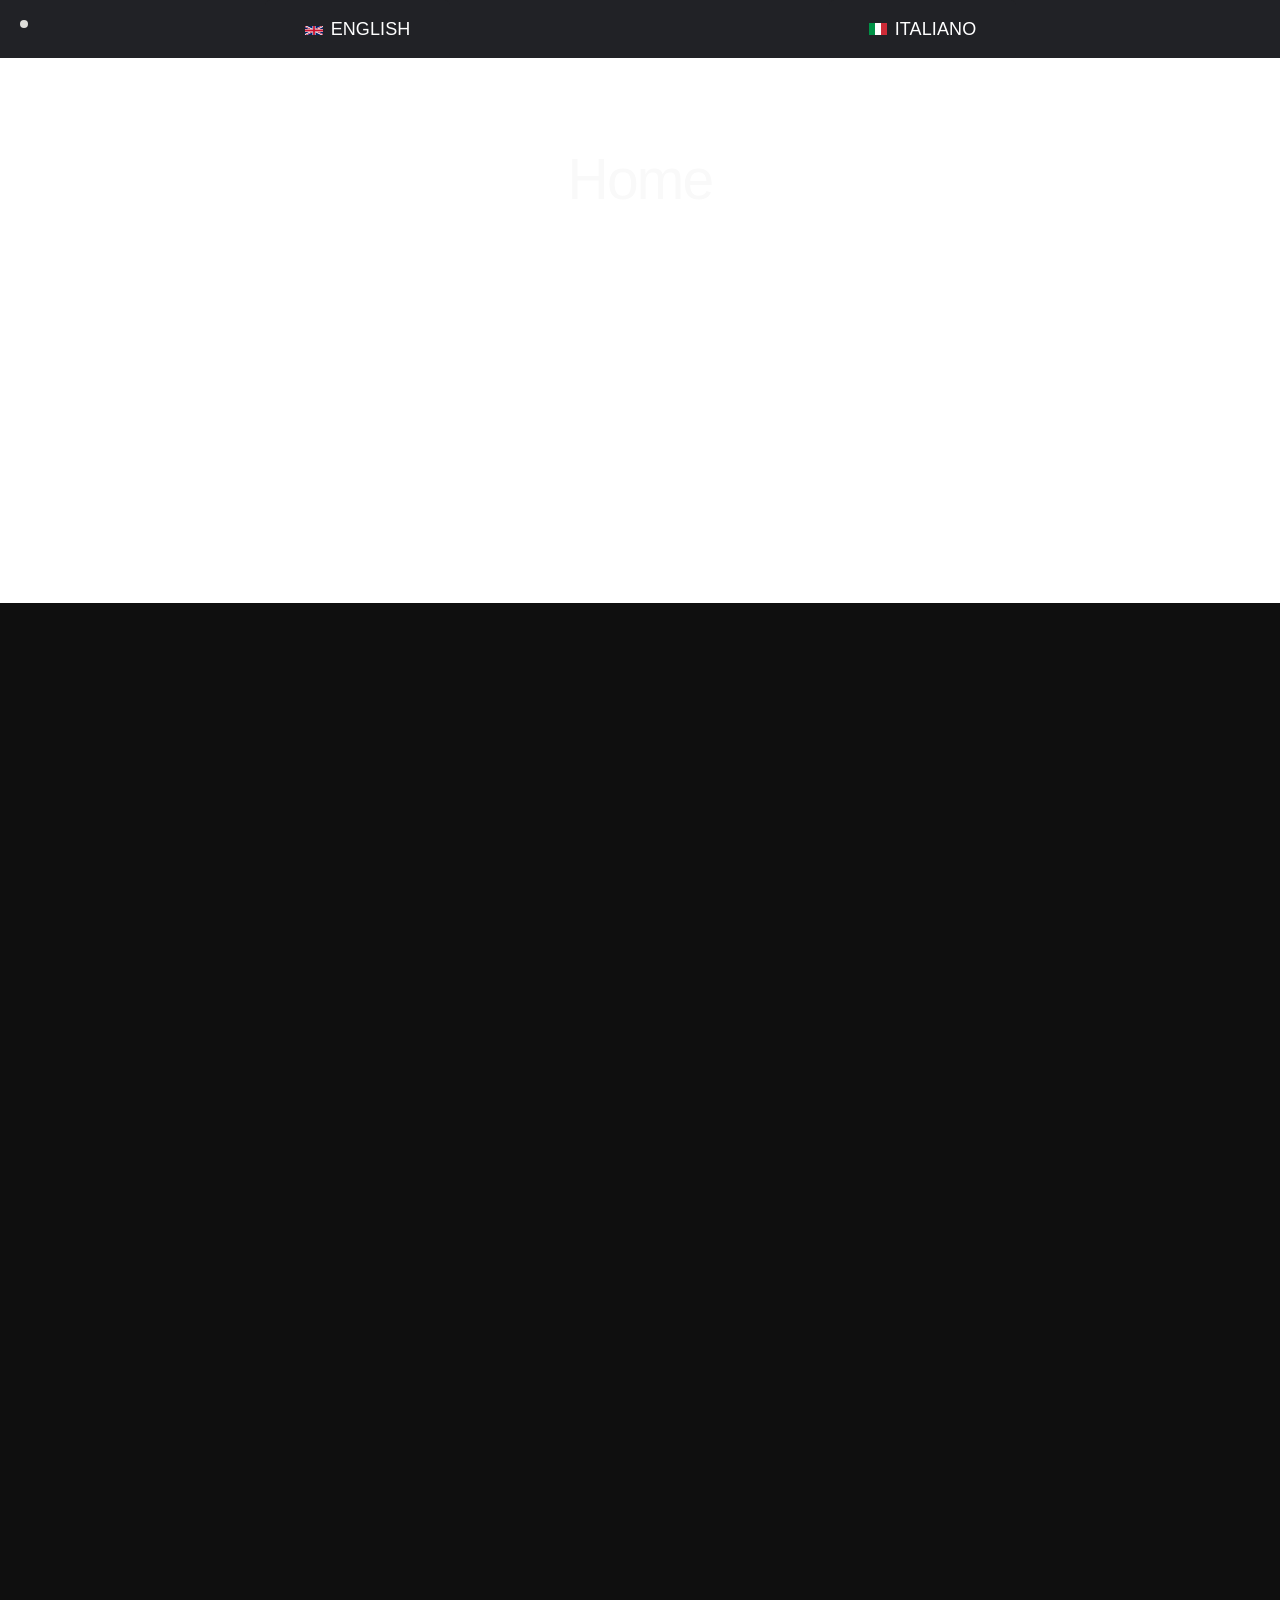
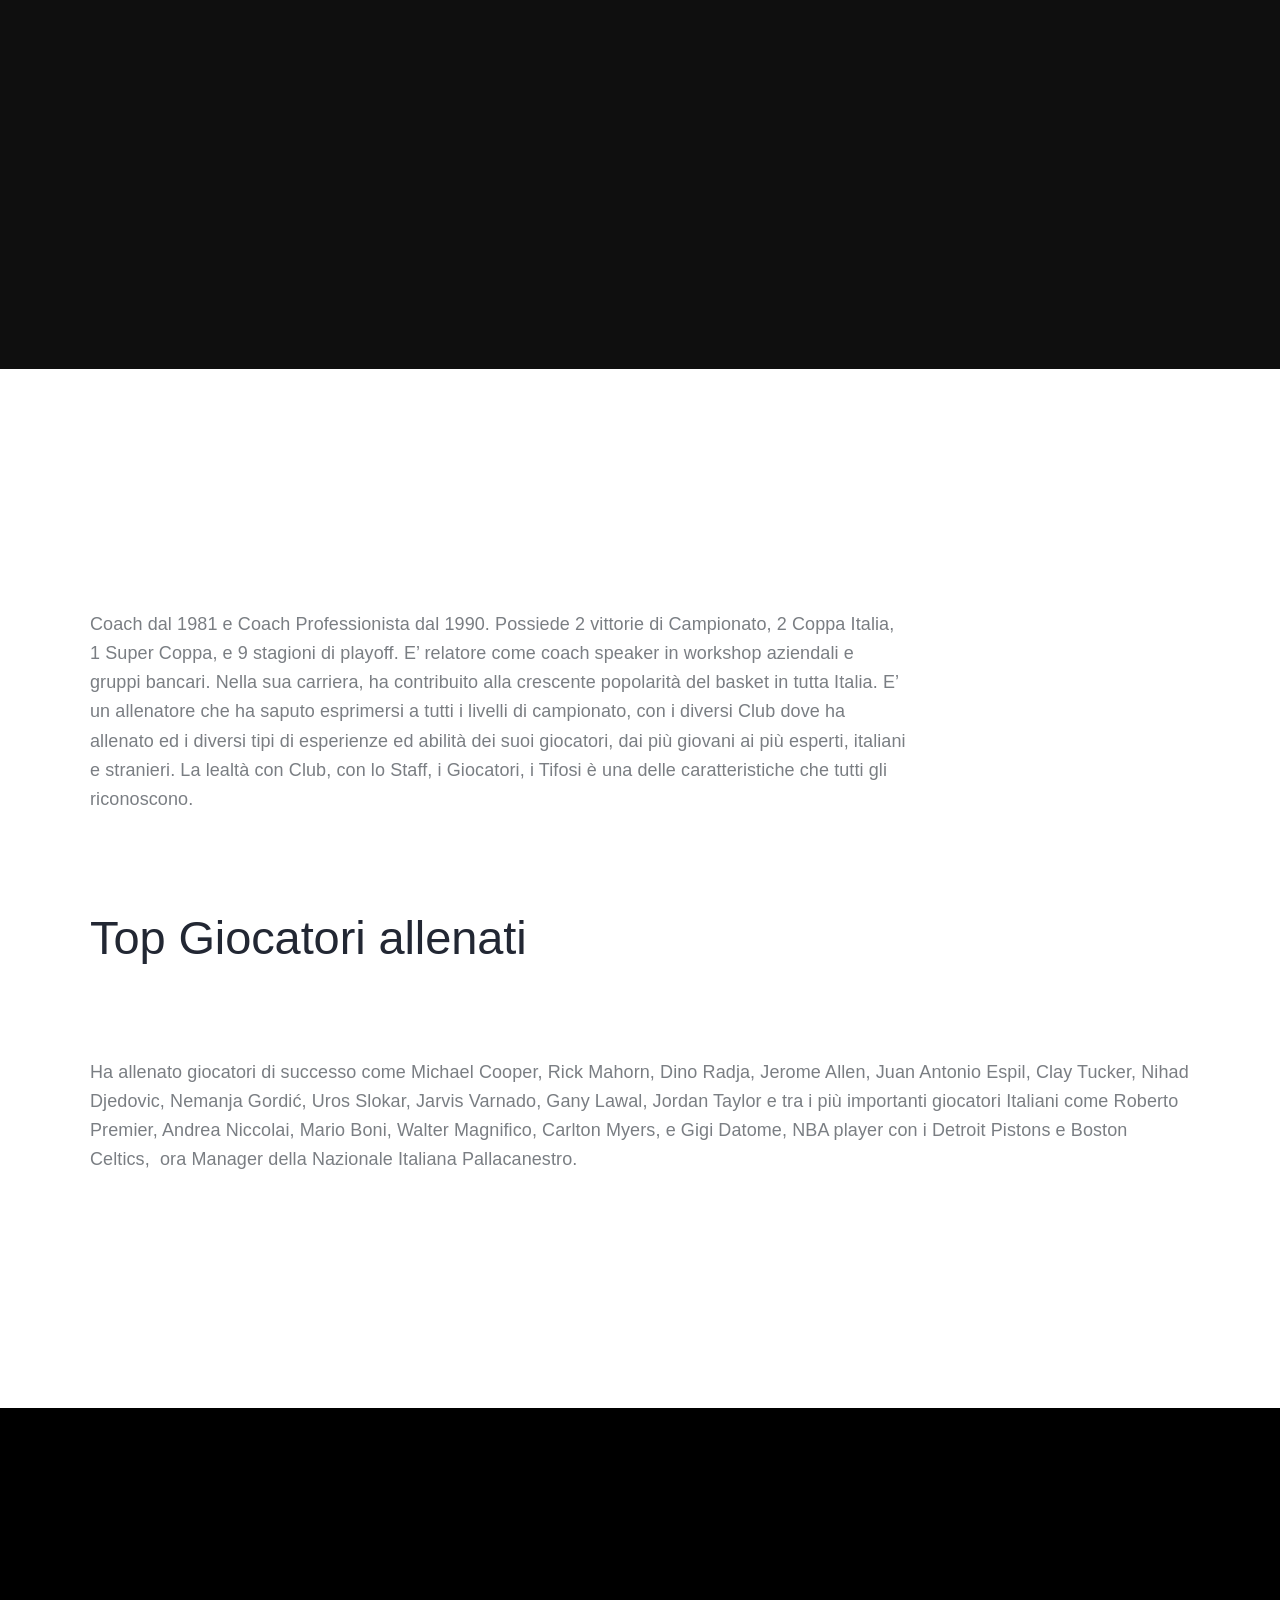
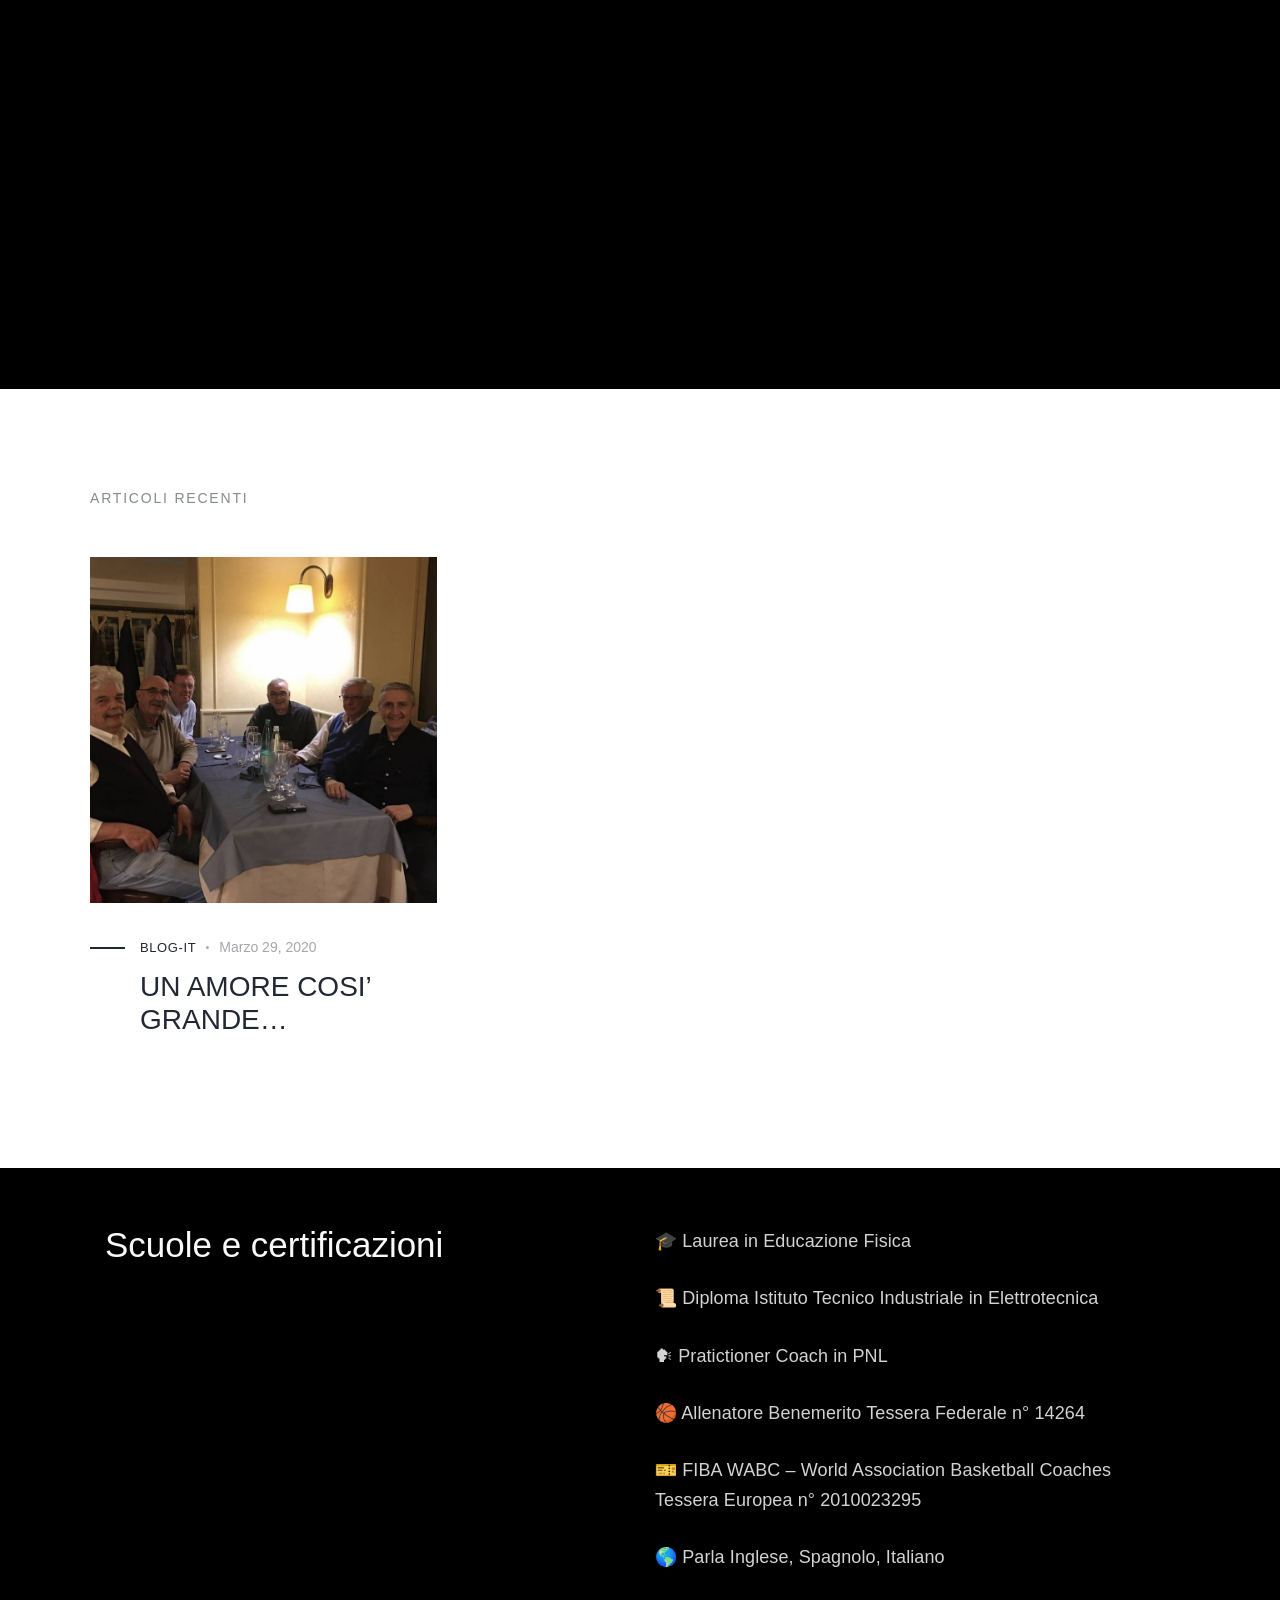
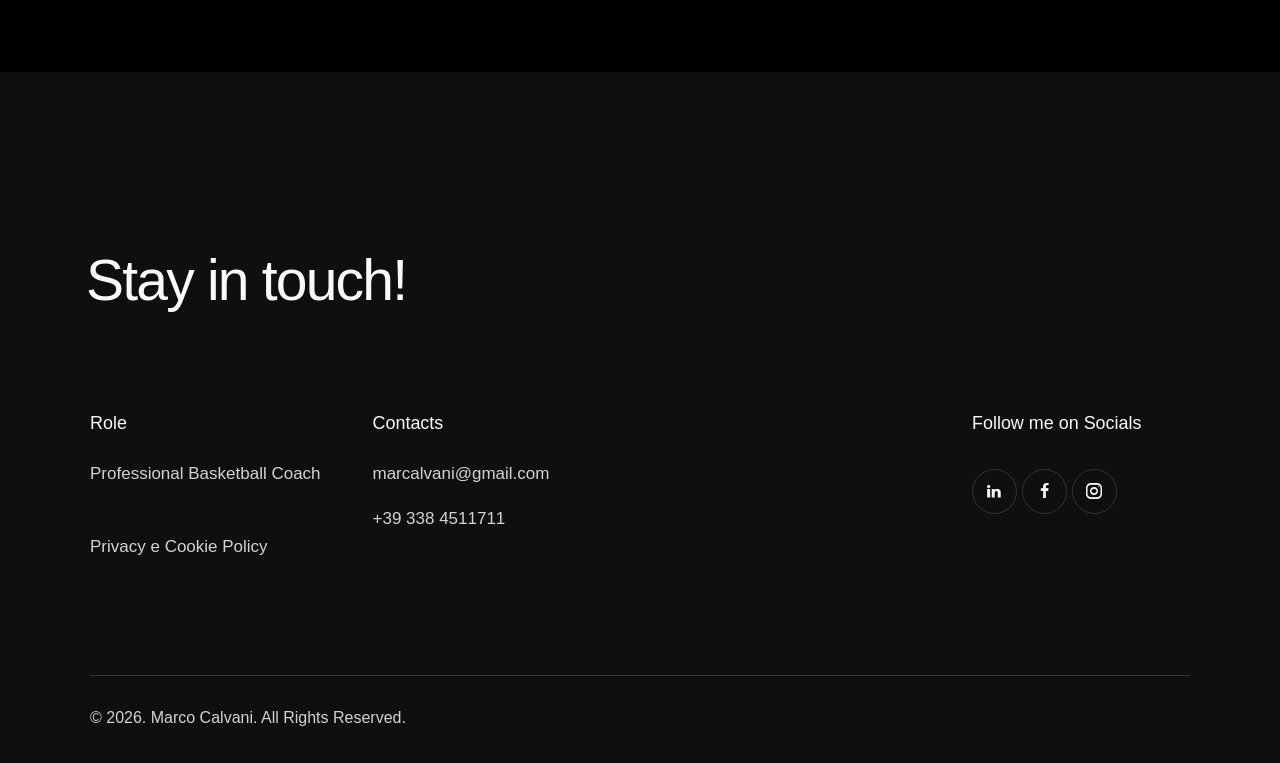
==== index.html @ f2ab8854 "feat: initial static mirror of marcocalvani.it WordPress site" ====
<!DOCTYPE html>
<html lang="it-IT" class="no-js scheme_light">

<head>
	
		<meta charset="UTF-8">
		<meta name="viewport" content="width=device-width, initial-scale=1">
		<meta name="format-detection" content="telephone=no">
		<link rel="profile" href="http://gmpg.org/xfn/11">
		<title>marcocalvani &#8211; Professional Basketball Coach</title>
<meta name='robots' content='max-image-preview:large' />
<link rel='dns-prefetch' href='http://use.typekit.net/' />
<link rel='dns-prefetch' href='http://fonts.googleapis.com/' />
<link rel='dns-prefetch' href='http://s.w.org/' />
<link rel="alternate" type="application/rss+xml" title="marcocalvani &raquo; Feed" href="feed/index.html" />
<link rel="alternate" type="application/rss+xml" title="marcocalvani &raquo; Feed dei commenti" href="comments/feed/index.html" />
			<meta property="og:type" content="website" />
			<meta property="og:site_name" content="marcocalvani" />
			<meta property="og:description" content="Professional Basketball Coach" />
							<meta property="og:image" content="/wp-content/uploads/2023/03/MARCOCALVANI_logo.png" />
				<script type="text/javascript">
window._wpemojiSettings = {"baseUrl":"https:\/\/s.w.org\/images\/core\/emoji\/14.0.0\/72x72\/","ext":".png","svgUrl":"https:\/\/s.w.org\/images\/core\/emoji\/14.0.0\/svg\/","svgExt":".svg","source":{"concatemoji":"\/wp-includes\/js\/wp-emoji-release.min.js?ver=6.0.9"}};
/*! This file is auto-generated */
!function(e,a,t){var n,r,o,i=a.createElement("canvas"),p=i.getContext&&i.getContext("2d");function s(e,t){var a=String.fromCharCode,e=(p.clearRect(0,0,i.width,i.height),p.fillText(a.apply(this,e),0,0),i.toDataURL());return p.clearRect(0,0,i.width,i.height),p.fillText(a.apply(this,t),0,0),e===i.toDataURL()}function c(e){var t=a.createElement("script");t.src=e,t.defer=t.type="text/javascript",a.getElementsByTagName("head")[0].appendChild(t)}for(o=Array("flag","emoji"),t.supports={everything:!0,everythingExceptFlag:!0},r=0;r<o.length;r++)t.supports[o[r]]=function(e){if(!p||!p.fillText)return!1;switch(p.textBaseline="top",p.font="600 32px Arial",e){case"flag":return s([127987,65039,8205,9895,65039],[127987,65039,8203,9895,65039])?!1:!s([55356,56826,55356,56819],[55356,56826,8203,55356,56819])&&!s([55356,57332,56128,56423,56128,56418,56128,56421,56128,56430,56128,56423,56128,56447],[55356,57332,8203,56128,56423,8203,56128,56418,8203,56128,56421,8203,56128,56430,8203,56128,56423,8203,56128,56447]);case"emoji":return!s([129777,127995,8205,129778,127999],[129777,127995,8203,129778,127999])}return!1}(o[r]),t.supports.everything=t.supports.everything&&t.supports[o[r]],"flag"!==o[r]&&(t.supports.everythingExceptFlag=t.supports.everythingExceptFlag&&t.supports[o[r]]);t.supports.everythingExceptFlag=t.supports.everythingExceptFlag&&!t.supports.flag,t.DOMReady=!1,t.readyCallback=function(){t.DOMReady=!0},t.supports.everything||(n=function(){t.readyCallback()},a.addEventListener?(a.addEventListener("DOMContentLoaded",n,!1),e.addEventListener("load",n,!1)):(e.attachEvent("onload",n),a.attachEvent("onreadystatechange",function(){"complete"===a.readyState&&t.readyCallback()})),(e=t.source||{}).concatemoji?c(e.concatemoji):e.wpemoji&&e.twemoji&&(c(e.twemoji),c(e.wpemoji)))}(window,document,window._wpemojiSettings);
</script>
<style type="text/css">
img.wp-smiley,
img.emoji {
	display: inline !important;
	border: none !important;
	box-shadow: none !important;
	height: 1em !important;
	width: 1em !important;
	margin: 0 0.07em !important;
	vertical-align: -0.1em !important;
	background: none !important;
	padding: 0 !important;
}
</style>
	<link property="stylesheet" rel='stylesheet' id='trx_addons-icons-css'  href='wp-content/plugins/trx_addons/css/font-icons/css/trx_addons_icons.css' type='text/css' media='all' />
<link property="stylesheet" rel='stylesheet' id='qwery-font-europa-css'  href='https://use.typekit.net/qmj1tmx.css' type='text/css' media='all' />
<link property="stylesheet" rel='stylesheet' id='qwery-font-google_fonts-css'  href='https://fonts.googleapis.com/css2?family=Lora:ital,wght@0,400;0,500;0,600;0,700;1,400;1,500;1,600;1,700&#038;subset=latin,latin-ext&#038;display=swap' type='text/css' media='all' />
<link property="stylesheet" rel='stylesheet' id='qwery-fontello-css'  href='wp-content/themes/qwery/skins/default/css/font-icons/css/fontello.css' type='text/css' media='all' />
<link property="stylesheet" rel='stylesheet' id='wp-block-library-css'  href='wp-includes/css/dist/block-library/style.min.css%3Fver=6.0.9.css' type='text/css' media='all' />
<style id='global-styles-inline-css' type='text/css'>
body{--wp--preset--color--black: #000000;--wp--preset--color--cyan-bluish-gray: #abb8c3;--wp--preset--color--white: #ffffff;--wp--preset--color--pale-pink: #f78da7;--wp--preset--color--vivid-red: #cf2e2e;--wp--preset--color--luminous-vivid-orange: #ff6900;--wp--preset--color--luminous-vivid-amber: #fcb900;--wp--preset--color--light-green-cyan: #7bdcb5;--wp--preset--color--vivid-green-cyan: #00d084;--wp--preset--color--pale-cyan-blue: #8ed1fc;--wp--preset--color--vivid-cyan-blue: #0693e3;--wp--preset--color--vivid-purple: #9b51e0;--wp--preset--color--bg-color: #F6F6F6;--wp--preset--color--bd-color: #E2E2E2;--wp--preset--color--text-dark: #222733;--wp--preset--color--text-light: #A5A6AA;--wp--preset--color--text-link: #FF5B4A;--wp--preset--color--text-hover: #FD4431;--wp--preset--color--text-link-2: #2F39D3;--wp--preset--color--text-hover-2: #222BB7;--wp--preset--color--text-link-3: #C5A48E;--wp--preset--color--text-hover-3: #AB8E7A;--wp--preset--gradient--vivid-cyan-blue-to-vivid-purple: linear-gradient(135deg,rgba(6,147,227,1) 0%,rgb(155,81,224) 100%);--wp--preset--gradient--light-green-cyan-to-vivid-green-cyan: linear-gradient(135deg,rgb(122,220,180) 0%,rgb(0,208,130) 100%);--wp--preset--gradient--luminous-vivid-amber-to-luminous-vivid-orange: linear-gradient(135deg,rgba(252,185,0,1) 0%,rgba(255,105,0,1) 100%);--wp--preset--gradient--luminous-vivid-orange-to-vivid-red: linear-gradient(135deg,rgba(255,105,0,1) 0%,rgb(207,46,46) 100%);--wp--preset--gradient--very-light-gray-to-cyan-bluish-gray: linear-gradient(135deg,rgb(238,238,238) 0%,rgb(169,184,195) 100%);--wp--preset--gradient--cool-to-warm-spectrum: linear-gradient(135deg,rgb(74,234,220) 0%,rgb(151,120,209) 20%,rgb(207,42,186) 40%,rgb(238,44,130) 60%,rgb(251,105,98) 80%,rgb(254,248,76) 100%);--wp--preset--gradient--blush-light-purple: linear-gradient(135deg,rgb(255,206,236) 0%,rgb(152,150,240) 100%);--wp--preset--gradient--blush-bordeaux: linear-gradient(135deg,rgb(254,205,165) 0%,rgb(254,45,45) 50%,rgb(107,0,62) 100%);--wp--preset--gradient--luminous-dusk: linear-gradient(135deg,rgb(255,203,112) 0%,rgb(199,81,192) 50%,rgb(65,88,208) 100%);--wp--preset--gradient--pale-ocean: linear-gradient(135deg,rgb(255,245,203) 0%,rgb(182,227,212) 50%,rgb(51,167,181) 100%);--wp--preset--gradient--electric-grass: linear-gradient(135deg,rgb(202,248,128) 0%,rgb(113,206,126) 100%);--wp--preset--gradient--midnight: linear-gradient(135deg,rgb(2,3,129) 0%,rgb(40,116,252) 100%);--wp--preset--duotone--dark-grayscale: url('index.html');--wp--preset--duotone--grayscale: url('index.html');--wp--preset--duotone--purple-yellow: url('index.html');--wp--preset--duotone--blue-red: url('index.html');--wp--preset--duotone--midnight: url('index.html');--wp--preset--duotone--magenta-yellow: url('index.html');--wp--preset--duotone--purple-green: url('index.html');--wp--preset--duotone--blue-orange: url('index.html');--wp--preset--font-size--small: 13px;--wp--preset--font-size--medium: 20px;--wp--preset--font-size--large: 36px;--wp--preset--font-size--x-large: 42px;}.has-black-color{color: var(--wp--preset--color--black) !important;}.has-cyan-bluish-gray-color{color: var(--wp--preset--color--cyan-bluish-gray) !important;}.has-white-color{color: var(--wp--preset--color--white) !important;}.has-pale-pink-color{color: var(--wp--preset--color--pale-pink) !important;}.has-vivid-red-color{color: var(--wp--preset--color--vivid-red) !important;}.has-luminous-vivid-orange-color{color: var(--wp--preset--color--luminous-vivid-orange) !important;}.has-luminous-vivid-amber-color{color: var(--wp--preset--color--luminous-vivid-amber) !important;}.has-light-green-cyan-color{color: var(--wp--preset--color--light-green-cyan) !important;}.has-vivid-green-cyan-color{color: var(--wp--preset--color--vivid-green-cyan) !important;}.has-pale-cyan-blue-color{color: var(--wp--preset--color--pale-cyan-blue) !important;}.has-vivid-cyan-blue-color{color: var(--wp--preset--color--vivid-cyan-blue) !important;}.has-vivid-purple-color{color: var(--wp--preset--color--vivid-purple) !important;}.has-black-background-color{background-color: var(--wp--preset--color--black) !important;}.has-cyan-bluish-gray-background-color{background-color: var(--wp--preset--color--cyan-bluish-gray) !important;}.has-white-background-color{background-color: var(--wp--preset--color--white) !important;}.has-pale-pink-background-color{background-color: var(--wp--preset--color--pale-pink) !important;}.has-vivid-red-background-color{background-color: var(--wp--preset--color--vivid-red) !important;}.has-luminous-vivid-orange-background-color{background-color: var(--wp--preset--color--luminous-vivid-orange) !important;}.has-luminous-vivid-amber-background-color{background-color: var(--wp--preset--color--luminous-vivid-amber) !important;}.has-light-green-cyan-background-color{background-color: var(--wp--preset--color--light-green-cyan) !important;}.has-vivid-green-cyan-background-color{background-color: var(--wp--preset--color--vivid-green-cyan) !important;}.has-pale-cyan-blue-background-color{background-color: var(--wp--preset--color--pale-cyan-blue) !important;}.has-vivid-cyan-blue-background-color{background-color: var(--wp--preset--color--vivid-cyan-blue) !important;}.has-vivid-purple-background-color{background-color: var(--wp--preset--color--vivid-purple) !important;}.has-black-border-color{border-color: var(--wp--preset--color--black) !important;}.has-cyan-bluish-gray-border-color{border-color: var(--wp--preset--color--cyan-bluish-gray) !important;}.has-white-border-color{border-color: var(--wp--preset--color--white) !important;}.has-pale-pink-border-color{border-color: var(--wp--preset--color--pale-pink) !important;}.has-vivid-red-border-color{border-color: var(--wp--preset--color--vivid-red) !important;}.has-luminous-vivid-orange-border-color{border-color: var(--wp--preset--color--luminous-vivid-orange) !important;}.has-luminous-vivid-amber-border-color{border-color: var(--wp--preset--color--luminous-vivid-amber) !important;}.has-light-green-cyan-border-color{border-color: var(--wp--preset--color--light-green-cyan) !important;}.has-vivid-green-cyan-border-color{border-color: var(--wp--preset--color--vivid-green-cyan) !important;}.has-pale-cyan-blue-border-color{border-color: var(--wp--preset--color--pale-cyan-blue) !important;}.has-vivid-cyan-blue-border-color{border-color: var(--wp--preset--color--vivid-cyan-blue) !important;}.has-vivid-purple-border-color{border-color: var(--wp--preset--color--vivid-purple) !important;}.has-vivid-cyan-blue-to-vivid-purple-gradient-background{background: var(--wp--preset--gradient--vivid-cyan-blue-to-vivid-purple) !important;}.has-light-green-cyan-to-vivid-green-cyan-gradient-background{background: var(--wp--preset--gradient--light-green-cyan-to-vivid-green-cyan) !important;}.has-luminous-vivid-amber-to-luminous-vivid-orange-gradient-background{background: var(--wp--preset--gradient--luminous-vivid-amber-to-luminous-vivid-orange) !important;}.has-luminous-vivid-orange-to-vivid-red-gradient-background{background: var(--wp--preset--gradient--luminous-vivid-orange-to-vivid-red) !important;}.has-very-light-gray-to-cyan-bluish-gray-gradient-background{background: var(--wp--preset--gradient--very-light-gray-to-cyan-bluish-gray) !important;}.has-cool-to-warm-spectrum-gradient-background{background: var(--wp--preset--gradient--cool-to-warm-spectrum) !important;}.has-blush-light-purple-gradient-background{background: var(--wp--preset--gradient--blush-light-purple) !important;}.has-blush-bordeaux-gradient-background{background: var(--wp--preset--gradient--blush-bordeaux) !important;}.has-luminous-dusk-gradient-background{background: var(--wp--preset--gradient--luminous-dusk) !important;}.has-pale-ocean-gradient-background{background: var(--wp--preset--gradient--pale-ocean) !important;}.has-electric-grass-gradient-background{background: var(--wp--preset--gradient--electric-grass) !important;}.has-midnight-gradient-background{background: var(--wp--preset--gradient--midnight) !important;}.has-small-font-size{font-size: var(--wp--preset--font-size--small) !important;}.has-medium-font-size{font-size: var(--wp--preset--font-size--medium) !important;}.has-large-font-size{font-size: var(--wp--preset--font-size--large) !important;}.has-x-large-font-size{font-size: var(--wp--preset--font-size--x-large) !important;}
</style>

<link property="stylesheet" rel='stylesheet' id='magnific-popup-css'  href='wp-content/plugins/trx_addons/js/magnific/magnific-popup.min.css' type='text/css' media='all' />
<link property="stylesheet" rel='stylesheet' id='elementor-icons-css'  href='wp-content/plugins/elementor/assets/lib/eicons/css/elementor-icons.min.css%3Fver=5.15.0.css' type='text/css' media='all' />
<link property="stylesheet" rel='stylesheet' id='elementor-frontend-legacy-css'  href='wp-content/plugins/elementor/assets/css/frontend-legacy.min.css%3Fver=3.6.6.css' type='text/css' media='all' />
<link property="stylesheet" rel='stylesheet' id='elementor-frontend-css'  href='wp-content/plugins/elementor/assets/css/frontend.min.css%3Fver=3.6.6.css' type='text/css' media='all' />
<style id='elementor-frontend-inline-css' type='text/css'>
.elementor-kit-15{--e-global-color-primary:#6EC1E4;--e-global-color-secondary:#54595F;--e-global-color-text:#7A7A7A;--e-global-color-accent:#61CE70;--e-global-typography-primary-font-family:"Roboto";--e-global-typography-primary-font-weight:600;--e-global-typography-secondary-font-family:"Roboto Slab";--e-global-typography-secondary-font-weight:400;--e-global-typography-text-font-family:"Roboto";--e-global-typography-text-font-weight:400;--e-global-typography-accent-font-family:"Roboto";--e-global-typography-accent-font-weight:500;}.elementor-section.elementor-section-boxed > .elementor-container{max-width:1140px;}.e-container{--container-max-width:1140px;}.elementor-widget:not(:last-child){margin-bottom:20px;}.elementor-element{--widgets-spacing:20px;}{}h1.entry-title{display:var(--page-title-display);}@media(max-width:1024px){.elementor-section.elementor-section-boxed > .elementor-container{max-width:1024px;}.e-container{--container-max-width:1024px;}}@media(max-width:767px){.elementor-section.elementor-section-boxed > .elementor-container{max-width:767px;}.e-container{--container-max-width:767px;}}
.elementor-5002 .elementor-element.elementor-element-4a5098d:not(.elementor-motion-effects-element-type-background), .elementor-5002 .elementor-element.elementor-element-4a5098d > .elementor-motion-effects-container > .elementor-motion-effects-layer{background-color:#212226;}.elementor-5002 .elementor-element.elementor-element-4a5098d{transition:background 0.3s, border 0.3s, border-radius 0.3s, box-shadow 0.3s;z-index:9999;}.elementor-5002 .elementor-element.elementor-element-4a5098d > .elementor-background-overlay{transition:background 0.3s, border-radius 0.3s, opacity 0.3s;}.elementor-5002 .elementor-element.elementor-element-0e73a9c .elementor-button .elementor-align-icon-right{margin-left:8px;}.elementor-5002 .elementor-element.elementor-element-0e73a9c .elementor-button .elementor-align-icon-left{margin-right:8px;}.elementor-5002 .elementor-element.elementor-element-0e73a9c .elementor-button{background-color:#212226;}.elementor-5002 .elementor-element.elementor-element-f94b362 .elementor-button .elementor-align-icon-right{margin-left:8px;}.elementor-5002 .elementor-element.elementor-element-f94b362 .elementor-button .elementor-align-icon-left{margin-right:8px;}.elementor-5002 .elementor-element.elementor-element-f94b362 .elementor-button{background-color:#212226;}.elementor-5002 .elementor-element.elementor-element-8f9a114 > .elementor-container > .elementor-row > .elementor-column > .elementor-column-wrap > .elementor-widget-wrap{align-content:center;align-items:center;}.elementor-5002 .elementor-element.elementor-element-8f9a114{transition:background 0.3s, border 0.3s, border-radius 0.3s, box-shadow 0.3s;padding:70px 0px 0px 0px;}.elementor-5002 .elementor-element.elementor-element-8f9a114 > .elementor-background-overlay{transition:background 0.3s, border-radius 0.3s, opacity 0.3s;}.elementor-5002 .elementor-element.elementor-element-53c6681 > .elementor-element-populated{margin:0px 0px 0px 0px;--e-column-margin-right:0px;--e-column-margin-left:0px;}.elementor-5002 .elementor-element.elementor-element-4834d17{text-align:left;z-index:999999999999;}.elementor-5002 .elementor-element.elementor-element-4834d17 .elementor-heading-title{color:#FFFFFF;font-size:4.4rem;}.elementor-5002 .elementor-element.elementor-element-4834d17 > .elementor-widget-container{margin:0px -150px 0px 0px;padding:0px 0px 0px 0px;}.elementor-5002 .elementor-element.elementor-element-19de435 .elementor-heading-title{color:#FFFFFF;font-size:27px;font-weight:300;line-height:31px;}.elementor-5002 .elementor-element.elementor-element-19de435 > .elementor-widget-container{margin:15px 0px 0px 0px;}.elementor-5002 .elementor-element.elementor-element-11f2c6d{text-align:center;z-index:0;}.elementor-5002 .elementor-element.elementor-element-11f2c6d img{width:100%;}.elementor-5002 .elementor-element.elementor-element-11f2c6d > .elementor-widget-container{margin:0px 0px 0px 0px;padding:0px 0px 0px 0px;}.elementor-5002 .elementor-element.elementor-element-44a7428:not(.elementor-motion-effects-element-type-background), .elementor-5002 .elementor-element.elementor-element-44a7428 > .elementor-motion-effects-container > .elementor-motion-effects-layer{background-color:#0F0F0F;}.elementor-5002 .elementor-element.elementor-element-44a7428{transition:background 0.3s, border 0.3s, border-radius 0.3s, box-shadow 0.3s;}.elementor-5002 .elementor-element.elementor-element-44a7428 > .elementor-background-overlay{transition:background 0.3s, border-radius 0.3s, opacity 0.3s;}.elementor-5002 .elementor-element.elementor-element-c809e42 .elementor-spacer-inner{--spacer-size:50px;}.elementor-5002 .elementor-element.elementor-element-20e1521:not(.elementor-motion-effects-element-type-background), .elementor-5002 .elementor-element.elementor-element-20e1521 > .elementor-motion-effects-container > .elementor-motion-effects-layer{background-color:#0F0F0F;}.elementor-5002 .elementor-element.elementor-element-20e1521{transition:background 0.3s, border 0.3s, border-radius 0.3s, box-shadow 0.3s;}.elementor-5002 .elementor-element.elementor-element-20e1521 > .elementor-background-overlay{transition:background 0.3s, border-radius 0.3s, opacity 0.3s;}.elementor-5002 .elementor-element.elementor-element-43ad7b6 .sc_item_title_text{-webkit-text-stroke-width:0px;}.elementor-5002 .elementor-element.elementor-element-43ad7b6 .sc_item_title_text2{-webkit-text-stroke-width:0px;}.elementor-5002 .elementor-element.elementor-element-ec60e66 .elementor-spacer-inner{--spacer-size:50px;}.elementor-5002 .elementor-element.elementor-element-34594ad .elementor-spacer-inner{--spacer-size:50px;}.elementor-5002 .elementor-element.elementor-element-40348b1{column-gap:0px;font-size:29px;line-height:34px;}.elementor-5002 .elementor-element.elementor-element-88dd6e5:not(.elementor-motion-effects-element-type-background), .elementor-5002 .elementor-element.elementor-element-88dd6e5 > .elementor-motion-effects-container > .elementor-motion-effects-layer{background-color:#0F0F0F;}.elementor-5002 .elementor-element.elementor-element-88dd6e5{transition:background 0.3s, border 0.3s, border-radius 0.3s, box-shadow 0.3s;}.elementor-5002 .elementor-element.elementor-element-88dd6e5 > .elementor-background-overlay{transition:background 0.3s, border-radius 0.3s, opacity 0.3s;}.elementor-5002 .elementor-element.elementor-element-f27f560 .elementor-spacer-inner{--spacer-size:50px;}.elementor-5002 .elementor-element.elementor-element-4583caf:not(.elementor-motion-effects-element-type-background), .elementor-5002 .elementor-element.elementor-element-4583caf > .elementor-motion-effects-container > .elementor-motion-effects-layer{background-color:#0F0F0F;}.elementor-5002 .elementor-element.elementor-element-4583caf{transition:background 0.3s, border 0.3s, border-radius 0.3s, box-shadow 0.3s;}.elementor-5002 .elementor-element.elementor-element-4583caf > .elementor-background-overlay{transition:background 0.3s, border-radius 0.3s, opacity 0.3s;}.elementor-5002 .elementor-element.elementor-element-66bf552 .sc_item_title_text{-webkit-text-stroke-width:0px;}.elementor-5002 .elementor-element.elementor-element-66bf552 .sc_item_title_text2{-webkit-text-stroke-width:0px;}.elementor-5002 .elementor-element.elementor-element-bc2234d .elementor-spacer-inner{--spacer-size:50px;}.elementor-5002 .elementor-element.elementor-element-419a013 .elementor-spacer-inner{--spacer-size:50px;}.elementor-5002 .elementor-element.elementor-element-4678be7{column-gap:0px;font-size:29px;line-height:34px;}.elementor-5002 .elementor-element.elementor-element-7ede4f5 .elementor-spacer-inner{--spacer-size:35px;}.elementor-5002 .elementor-element.elementor-element-d2b6030:not(.elementor-motion-effects-element-type-background), .elementor-5002 .elementor-element.elementor-element-d2b6030 > .elementor-motion-effects-container > .elementor-motion-effects-layer{background-color:#0F0F0F;}.elementor-5002 .elementor-element.elementor-element-d2b6030{transition:background 0.3s, border 0.3s, border-radius 0.3s, box-shadow 0.3s;}.elementor-5002 .elementor-element.elementor-element-d2b6030 > .elementor-background-overlay{transition:background 0.3s, border-radius 0.3s, opacity 0.3s;}.elementor-5002 .elementor-element.elementor-element-c6cf1ac .elementor-spacer-inner{--spacer-size:50px;}.elementor-5002 .elementor-element.elementor-element-ff56a4e:not(.elementor-motion-effects-element-type-background), .elementor-5002 .elementor-element.elementor-element-ff56a4e > .elementor-motion-effects-container > .elementor-motion-effects-layer{background-color:#0F0F0F;}.elementor-5002 .elementor-element.elementor-element-ff56a4e{transition:background 0.3s, border 0.3s, border-radius 0.3s, box-shadow 0.3s;}.elementor-5002 .elementor-element.elementor-element-ff56a4e > .elementor-background-overlay{transition:background 0.3s, border-radius 0.3s, opacity 0.3s;}.elementor-5002 .elementor-element.elementor-element-a750c48 .sc_item_title_text{-webkit-text-stroke-width:0px;}.elementor-5002 .elementor-element.elementor-element-a750c48 .sc_item_title_text2{-webkit-text-stroke-width:0px;}.elementor-5002 .elementor-element.elementor-element-d5e7c0d .elementor-spacer-inner{--spacer-size:50px;}.elementor-5002 .elementor-element.elementor-element-9eea03d .elementor-spacer-inner{--spacer-size:50px;}.elementor-5002 .elementor-element.elementor-element-1a5b6e7{column-gap:0px;font-size:29px;line-height:34px;}.elementor-5002 .elementor-element.elementor-element-e2ccc79 .elementor-spacer-inner{--spacer-size:35px;}.elementor-5002 .elementor-element.elementor-element-291392f:not(.elementor-motion-effects-element-type-background), .elementor-5002 .elementor-element.elementor-element-291392f > .elementor-motion-effects-container > .elementor-motion-effects-layer{background-color:#0F0F0F;}.elementor-5002 .elementor-element.elementor-element-291392f{transition:background 0.3s, border 0.3s, border-radius 0.3s, box-shadow 0.3s;}.elementor-5002 .elementor-element.elementor-element-291392f > .elementor-background-overlay{transition:background 0.3s, border-radius 0.3s, opacity 0.3s;}.elementor-5002 .elementor-element.elementor-element-d2a23f9 .elementor-spacer-inner{--spacer-size:50px;}.elementor-5002 .elementor-element.elementor-element-56ae2e4:not(.elementor-motion-effects-element-type-background), .elementor-5002 .elementor-element.elementor-element-56ae2e4 > .elementor-motion-effects-container > .elementor-motion-effects-layer{background-color:#FFFFFF;}.elementor-5002 .elementor-element.elementor-element-56ae2e4{transition:background 0.3s, border 0.3s, border-radius 0.3s, box-shadow 0.3s;}.elementor-5002 .elementor-element.elementor-element-56ae2e4 > .elementor-background-overlay{transition:background 0.3s, border-radius 0.3s, opacity 0.3s;}.elementor-5002 .elementor-element.elementor-element-73ba8fa .elementor-spacer-inner{--spacer-size:50px;}.elementor-5002 .elementor-element.elementor-element-c2018eb{transition:background 0.3s, border 0.3s, border-radius 0.3s, box-shadow 0.3s;}.elementor-5002 .elementor-element.elementor-element-c2018eb > .elementor-background-overlay{transition:background 0.3s, border-radius 0.3s, opacity 0.3s;}.elementor-5002 .elementor-element.elementor-element-3f8e2bc > .elementor-element-populated{margin:0px 0px 0px -15px;--e-column-margin-right:0px;--e-column-margin-left:-15px;}.elementor-5002 .elementor-element.elementor-element-5ba3953 .sc_item_title_text{-webkit-text-stroke-width:0px;}.elementor-5002 .elementor-element.elementor-element-5ba3953 .sc_item_title_text2{-webkit-text-stroke-width:0px;}.elementor-5002 .elementor-element.elementor-element-eef54c1 .elementor-spacer-inner{--spacer-size:50px;}.elementor-5002 .elementor-element.elementor-element-161b2b9 .elementor-heading-title{font-weight:300;}.elementor-5002 .elementor-element.elementor-element-161b2b9 > .elementor-widget-container{margin:0px 0px 6px 0px;padding:21px 0px 0px 0px;}.elementor-5002 .elementor-element.elementor-element-b5c381a .elementor-spacer-inner{--spacer-size:50px;}.elementor-5002 .elementor-element.elementor-element-1f70512{text-align:left;}.elementor-5002 .elementor-element.elementor-element-4a8daf78:not(.elementor-motion-effects-element-type-background), .elementor-5002 .elementor-element.elementor-element-4a8daf78 > .elementor-motion-effects-container > .elementor-motion-effects-layer{background-color:#FFFFFF;}.elementor-5002 .elementor-element.elementor-element-4a8daf78{transition:background 0.3s, border 0.3s, border-radius 0.3s, box-shadow 0.3s;}.elementor-5002 .elementor-element.elementor-element-4a8daf78 > .elementor-background-overlay{transition:background 0.3s, border-radius 0.3s, opacity 0.3s;}.elementor-5002 .elementor-element.elementor-element-c1cd56d .elementor-spacer-inner{--spacer-size:50px;}.elementor-5002 .elementor-element.elementor-element-60f324ed .elementor-spacer-inner{--spacer-size:40px;}.elementor-5002 .elementor-element.elementor-element-f80b0ec > .elementor-element-populated{margin:0px 0px 0px -15px;--e-column-margin-right:0px;--e-column-margin-left:-15px;}.elementor-5002 .elementor-element.elementor-element-edbcf20 .elementor-spacer-inner{--spacer-size:50px;}.elementor-5002 .elementor-element.elementor-element-c61dbe8 .elementor-spacer-inner{--spacer-size:50px;}.elementor-5002 .elementor-element.elementor-element-cedb731 .sc_item_title_text{-webkit-text-stroke-width:0px;}.elementor-5002 .elementor-element.elementor-element-cedb731 .sc_item_title_text2{-webkit-text-stroke-width:0px;}.elementor-5002 .elementor-element.elementor-element-7417e568 .elementor-spacer-inner{--spacer-size:50px;}.elementor-5002 .elementor-element.elementor-element-58c3d96 > .elementor-widget-container{margin:0px 0px 0px 0px;padding:0px 0px 0px 0px;}.elementor-5002 .elementor-element.elementor-element-69a4a90b .elementor-spacer-inner{--spacer-size:40px;}.elementor-5002 .elementor-element.elementor-element-1f21523c{overflow:hidden;transition:background 0.3s, border 0.3s, border-radius 0.3s, box-shadow 0.3s;}.elementor-5002 .elementor-element.elementor-element-1f21523c:not(.elementor-motion-effects-element-type-background), .elementor-5002 .elementor-element.elementor-element-1f21523c > .elementor-motion-effects-container > .elementor-motion-effects-layer{background-color:#000000;}.elementor-5002 .elementor-element.elementor-element-1f21523c > .elementor-background-overlay{transition:background 0.3s, border-radius 0.3s, opacity 0.3s;}.elementor-5002 .elementor-element.elementor-element-ca5be1c .elementor-spacer-inner{--spacer-size:40px;}.elementor-5002 .elementor-element.elementor-element-523cc8d .sc_item_title_text{-webkit-text-stroke-width:0px;}.elementor-5002 .elementor-element.elementor-element-523cc8d .sc_item_title_text2{-webkit-text-stroke-width:0px;}.elementor-5002 .elementor-element.elementor-element-a804f0e .elementor-spacer-inner{--spacer-size:53px;}.elementor-5002 .elementor-element.elementor-element-6a95db8 .elementor-spacer-inner{--spacer-size:50px;}.elementor-5002 .elementor-element.elementor-element-322194c .sc_item_title_text{-webkit-text-stroke-width:0px;}.elementor-5002 .elementor-element.elementor-element-322194c .sc_item_title_text2{-webkit-text-stroke-width:0px;}.elementor-5002 .elementor-element.elementor-element-08806e1 .elementor-spacer-inner{--spacer-size:50px;}.elementor-5002 .elementor-element.elementor-element-ac16df8 .elementor-spacer-inner{--spacer-size:50px;}.elementor-5002 .elementor-element.elementor-element-b33c998 .sc_item_title_text{-webkit-text-stroke-width:0px;}.elementor-5002 .elementor-element.elementor-element-b33c998 .sc_item_title_text2{-webkit-text-stroke-width:0px;}.elementor-5002 .elementor-element.elementor-element-ff051f3 .elementor-spacer-inner{--spacer-size:53px;}.elementor-5002 .elementor-element.elementor-element-f3026fa .elementor-spacer-inner{--spacer-size:50px;}.elementor-5002 .elementor-element.elementor-element-89c9c72 .sc_item_title_text{-webkit-text-stroke-width:0px;}.elementor-5002 .elementor-element.elementor-element-89c9c72 .sc_item_title_text2{-webkit-text-stroke-width:0px;}.elementor-5002 .elementor-element.elementor-element-6869166 .elementor-spacer-inner{--spacer-size:40px;}.elementor-5002 .elementor-element.elementor-element-cc28796:not(.elementor-motion-effects-element-type-background), .elementor-5002 .elementor-element.elementor-element-cc28796 > .elementor-motion-effects-container > .elementor-motion-effects-layer{background-color:#FFFFFF;}.elementor-5002 .elementor-element.elementor-element-cc28796{transition:background 0.3s, border 0.3s, border-radius 0.3s, box-shadow 0.3s;}.elementor-5002 .elementor-element.elementor-element-cc28796 > .elementor-background-overlay{transition:background 0.3s, border-radius 0.3s, opacity 0.3s;}.elementor-5002 .elementor-element.elementor-element-7f89d29 .elementor-spacer-inner{--spacer-size:50px;}.elementor-5002 .elementor-element.elementor-element-6764417 .sc_item_title_text{-webkit-text-stroke-width:0px;}.elementor-5002 .elementor-element.elementor-element-6764417 .sc_item_title_text2{-webkit-text-stroke-width:0px;}.elementor-5002 .elementor-element.elementor-element-d402949 .elementor-spacer-inner{--spacer-size:50px;}.elementor-5002 .elementor-element.elementor-element-937dada .sc_item_title_text{-webkit-text-stroke-width:0px;}.elementor-5002 .elementor-element.elementor-element-937dada .sc_item_title_text2{-webkit-text-stroke-width:0px;}.elementor-5002 .elementor-element.elementor-element-5eefca9 .elementor-spacer-inner{--spacer-size:50px;}.elementor-5002 .elementor-element.elementor-element-417eb429:not(.elementor-motion-effects-element-type-background), .elementor-5002 .elementor-element.elementor-element-417eb429 > .elementor-motion-effects-container > .elementor-motion-effects-layer{background-color:#000000;}.elementor-5002 .elementor-element.elementor-element-417eb429{transition:background 0.3s, border 0.3s, border-radius 0.3s, box-shadow 0.3s;}.elementor-5002 .elementor-element.elementor-element-417eb429 > .elementor-background-overlay{transition:background 0.3s, border-radius 0.3s, opacity 0.3s;}.elementor-5002 .elementor-element.elementor-element-330c9511 .elementor-spacer-inner{--spacer-size:50px;}.elementor-5002 .elementor-element.elementor-element-3536c811 .elementor-spacer-inner{--spacer-size:50px;}.elementor-5002 .elementor-element.elementor-element-e29219 .elementor-spacer-inner{--spacer-size:9px;}.elementor-5002 .elementor-element.elementor-element-27b6a0c0 .elementor-spacer-inner{--spacer-size:50px;}.elementor-5002 .elementor-element.elementor-element-6d8e7760 .elementor-spacer-inner{--spacer-size:87px;}@media(min-width:768px){.elementor-5002 .elementor-element.elementor-element-53c6681{width:44.283%;}.elementor-5002 .elementor-element.elementor-element-6f63ebe{width:55.672%;}.elementor-5002 .elementor-element.elementor-element-757334b{width:18.751%;}.elementor-5002 .elementor-element.elementor-element-4e0fd69{width:81.249%;}.elementor-5002 .elementor-element.elementor-element-45c4525{width:100%;}.elementor-5002 .elementor-element.elementor-element-b585783{width:18.751%;}.elementor-5002 .elementor-element.elementor-element-06b4fff{width:81.249%;}.elementor-5002 .elementor-element.elementor-element-1a0f196{width:18.751%;}.elementor-5002 .elementor-element.elementor-element-9fae71a{width:81.249%;}.elementor-5002 .elementor-element.elementor-element-3f8e2bc{width:77.214%;}.elementor-5002 .elementor-element.elementor-element-f8bee74{width:22.694%;}.elementor-5002 .elementor-element.elementor-element-419515e{width:75.215%;}.elementor-5002 .elementor-element.elementor-element-89545d3{width:2.049%;}.elementor-5002 .elementor-element.elementor-element-010e364{width:22.043%;}.elementor-5002 .elementor-element.elementor-element-4a3132f{width:75.215%;}.elementor-5002 .elementor-element.elementor-element-d234285{width:2.049%;}.elementor-5002 .elementor-element.elementor-element-77a850b{width:22.043%;}}@media(max-width:1024px){.elementor-5002 .elementor-element.elementor-element-53c6681 > .elementor-element-populated{margin:0px 0px 0px 25px;--e-column-margin-right:0px;--e-column-margin-left:25px;}.elementor-5002 .elementor-element.elementor-element-4834d17 .elementor-heading-title{font-size:2.8em;}.elementor-5002 .elementor-element.elementor-element-19de435 .elementor-heading-title{font-size:22px;line-height:26px;}.elementor-5002 .elementor-element.elementor-element-a804f0e .elementor-spacer-inner{--spacer-size:42px;}.elementor-5002 .elementor-element.elementor-element-ff051f3 .elementor-spacer-inner{--spacer-size:42px;}}@media(max-width:767px){.elementor-5002 .elementor-element.elementor-element-4834d17 .elementor-heading-title{font-size:3em;}.elementor-5002 .elementor-element.elementor-element-4834d17 > .elementor-widget-container{margin:0px 0px 0px 0px;}.elementor-5002 .elementor-element.elementor-element-19de435 .elementor-heading-title{font-size:19px;line-height:23px;}.elementor-5002 .elementor-element.elementor-element-11f2c6d > .elementor-widget-container{padding:42px 0px 0px 0px;}.elementor-5002 .elementor-element.elementor-element-ec60e66 .elementor-spacer-inner{--spacer-size:20px;}.elementor-5002 .elementor-element.elementor-element-40348b1{font-size:22px;line-height:28px;}.elementor-5002 .elementor-element.elementor-element-bc2234d .elementor-spacer-inner{--spacer-size:20px;}.elementor-5002 .elementor-element.elementor-element-4678be7{font-size:22px;line-height:28px;}.elementor-5002 .elementor-element.elementor-element-d5e7c0d .elementor-spacer-inner{--spacer-size:20px;}.elementor-5002 .elementor-element.elementor-element-1a5b6e7{font-size:22px;line-height:28px;}.elementor-5002 .elementor-element.elementor-element-a804f0e .elementor-spacer-inner{--spacer-size:20px;}.elementor-5002 .elementor-element.elementor-element-ff051f3 .elementor-spacer-inner{--spacer-size:20px;}}
</style>
<link property="stylesheet" rel='stylesheet' id='trx_addons-css'  href='wp-content/plugins/trx_addons/css/__styles.css' type='text/css' media='all' />
<link property="stylesheet" rel='stylesheet' id='swiper-css'  href='wp-content/plugins/trx_addons/js/swiper/swiper.min.css' type='text/css' media='all' />
<link property="stylesheet" rel='stylesheet' id='trx_addons-bg-canvas-css'  href='wp-content/plugins/trx_addons/addons/bg-canvas/bg-canvas.css' type='text/css' media='all' />
<link property="stylesheet" rel='stylesheet' id='trx_addons-widget_custom_links-css'  href='wp-content/plugins/trx_addons/components/widgets/custom_links/custom_links.css' type='text/css' media='all' />
<link property="stylesheet" rel='stylesheet' id='trx_addons-cpt_portfolio-css'  href='wp-content/plugins/trx_addons/components/cpt/portfolio/portfolio.css' type='text/css' media='all' />
<link property="stylesheet" rel='stylesheet' id='trx_addons-cpt_portfolio-responsive-css'  href='wp-content/plugins/trx_addons/components/cpt/portfolio/portfolio.responsive.css' type='text/css' media='(max-width:1279px)' />
<link property="stylesheet" rel='stylesheet' id='trx_addons-sc_content-css'  href='wp-content/plugins/trx_addons/components/shortcodes/content/content.css' type='text/css' media='all' />
<link property="stylesheet" rel='stylesheet' id='trx_addons-sc_content-responsive-css'  href='wp-content/plugins/trx_addons/components/shortcodes/content/content.responsive.css' type='text/css' media='(max-width:1439px)' />
<link property="stylesheet" rel='stylesheet' id='trx_addons-animations-css'  href='wp-content/plugins/trx_addons/css/trx_addons.animations.css' type='text/css' media='all' />
<link property="stylesheet" rel='stylesheet' id='trx_addons-mouse-helper-css'  href='wp-content/plugins/trx_addons/addons/mouse-helper/mouse-helper.css' type='text/css' media='all' />
<link property="stylesheet" rel='stylesheet' id='trx_addons-cpt_services-css'  href='wp-content/plugins/trx_addons/components/cpt/services/services.css' type='text/css' media='all' />
<link property="stylesheet" rel='stylesheet' id='trx_addons-sc_blogger-css'  href='wp-content/plugins/trx_addons/components/shortcodes/blogger/blogger.css' type='text/css' media='all' />
<link property="stylesheet" rel='stylesheet' id='moove_gdpr_frontend-css'  href='wp-content/plugins/gdpr-cookie-compliance/dist/styles/gdpr-main.css%3Fver=4.8.9.css' type='text/css' media='all' />
<style id='moove_gdpr_frontend-inline-css' type='text/css'>
#moove_gdpr_cookie_modal,#moove_gdpr_cookie_info_bar,.gdpr_cookie_settings_shortcode_content{font-family:Nunito,sans-serif}#moove_gdpr_save_popup_settings_button{background-color:#373737;color:#fff}#moove_gdpr_save_popup_settings_button:hover{background-color:#000}#moove_gdpr_cookie_info_bar .moove-gdpr-info-bar-container .moove-gdpr-info-bar-content a.mgbutton,#moove_gdpr_cookie_info_bar .moove-gdpr-info-bar-container .moove-gdpr-info-bar-content button.mgbutton{background-color:#0C4DA2}#moove_gdpr_cookie_modal .moove-gdpr-modal-content .moove-gdpr-modal-footer-content .moove-gdpr-button-holder a.mgbutton,#moove_gdpr_cookie_modal .moove-gdpr-modal-content .moove-gdpr-modal-footer-content .moove-gdpr-button-holder button.mgbutton,.gdpr_cookie_settings_shortcode_content .gdpr-shr-button.button-green{background-color:#0C4DA2;border-color:#0C4DA2}#moove_gdpr_cookie_modal .moove-gdpr-modal-content .moove-gdpr-modal-footer-content .moove-gdpr-button-holder a.mgbutton:hover,#moove_gdpr_cookie_modal .moove-gdpr-modal-content .moove-gdpr-modal-footer-content .moove-gdpr-button-holder button.mgbutton:hover,.gdpr_cookie_settings_shortcode_content .gdpr-shr-button.button-green:hover{background-color:#fff;color:#0C4DA2}#moove_gdpr_cookie_modal .moove-gdpr-modal-content .moove-gdpr-modal-close i,#moove_gdpr_cookie_modal .moove-gdpr-modal-content .moove-gdpr-modal-close span.gdpr-icon{background-color:#0C4DA2;border:1px solid #0C4DA2}#moove_gdpr_cookie_info_bar span.change-settings-button.focus-g,#moove_gdpr_cookie_info_bar span.change-settings-button:focus{-webkit-box-shadow:0 0 1px 3px #0C4DA2;-moz-box-shadow:0 0 1px 3px #0C4DA2;box-shadow:0 0 1px 3px #0C4DA2}#moove_gdpr_cookie_modal .moove-gdpr-modal-content .moove-gdpr-modal-close i:hover,#moove_gdpr_cookie_modal .moove-gdpr-modal-content .moove-gdpr-modal-close span.gdpr-icon:hover,#moove_gdpr_cookie_info_bar span[data-href]>u.change-settings-button{color:#0C4DA2}#moove_gdpr_cookie_modal .moove-gdpr-modal-content .moove-gdpr-modal-left-content #moove-gdpr-menu li.menu-item-selected a span.gdpr-icon,#moove_gdpr_cookie_modal .moove-gdpr-modal-content .moove-gdpr-modal-left-content #moove-gdpr-menu li.menu-item-selected button span.gdpr-icon{color:inherit}#moove_gdpr_cookie_modal .moove-gdpr-modal-content .moove-gdpr-modal-left-content #moove-gdpr-menu li a span.gdpr-icon,#moove_gdpr_cookie_modal .moove-gdpr-modal-content .moove-gdpr-modal-left-content #moove-gdpr-menu li button span.gdpr-icon{color:inherit}#moove_gdpr_cookie_modal .gdpr-acc-link{line-height:0;font-size:0;color:transparent;position:absolute}#moove_gdpr_cookie_modal .moove-gdpr-modal-content .moove-gdpr-modal-close:hover i,#moove_gdpr_cookie_modal .moove-gdpr-modal-content .moove-gdpr-modal-left-content #moove-gdpr-menu li a,#moove_gdpr_cookie_modal .moove-gdpr-modal-content .moove-gdpr-modal-left-content #moove-gdpr-menu li button,#moove_gdpr_cookie_modal .moove-gdpr-modal-content .moove-gdpr-modal-left-content #moove-gdpr-menu li button i,#moove_gdpr_cookie_modal .moove-gdpr-modal-content .moove-gdpr-modal-left-content #moove-gdpr-menu li a i,#moove_gdpr_cookie_modal .moove-gdpr-modal-content .moove-gdpr-tab-main .moove-gdpr-tab-main-content a:hover,#moove_gdpr_cookie_info_bar.moove-gdpr-dark-scheme .moove-gdpr-info-bar-container .moove-gdpr-info-bar-content a.mgbutton:hover,#moove_gdpr_cookie_info_bar.moove-gdpr-dark-scheme .moove-gdpr-info-bar-container .moove-gdpr-info-bar-content button.mgbutton:hover,#moove_gdpr_cookie_info_bar.moove-gdpr-dark-scheme .moove-gdpr-info-bar-container .moove-gdpr-info-bar-content a:hover,#moove_gdpr_cookie_info_bar.moove-gdpr-dark-scheme .moove-gdpr-info-bar-container .moove-gdpr-info-bar-content button:hover,#moove_gdpr_cookie_info_bar.moove-gdpr-dark-scheme .moove-gdpr-info-bar-container .moove-gdpr-info-bar-content span.change-settings-button:hover,#moove_gdpr_cookie_info_bar.moove-gdpr-dark-scheme .moove-gdpr-info-bar-container .moove-gdpr-info-bar-content u.change-settings-button:hover,#moove_gdpr_cookie_info_bar span[data-href]>u.change-settings-button,#moove_gdpr_cookie_info_bar.moove-gdpr-dark-scheme .moove-gdpr-info-bar-container .moove-gdpr-info-bar-content a.mgbutton.focus-g,#moove_gdpr_cookie_info_bar.moove-gdpr-dark-scheme .moove-gdpr-info-bar-container .moove-gdpr-info-bar-content button.mgbutton.focus-g,#moove_gdpr_cookie_info_bar.moove-gdpr-dark-scheme .moove-gdpr-info-bar-container .moove-gdpr-info-bar-content a.focus-g,#moove_gdpr_cookie_info_bar.moove-gdpr-dark-scheme .moove-gdpr-info-bar-container .moove-gdpr-info-bar-content button.focus-g,#moove_gdpr_cookie_info_bar.moove-gdpr-dark-scheme .moove-gdpr-info-bar-container .moove-gdpr-info-bar-content a.mgbutton:focus,#moove_gdpr_cookie_info_bar.moove-gdpr-dark-scheme .moove-gdpr-info-bar-container .moove-gdpr-info-bar-content button.mgbutton:focus,#moove_gdpr_cookie_info_bar.moove-gdpr-dark-scheme .moove-gdpr-info-bar-container .moove-gdpr-info-bar-content a:focus,#moove_gdpr_cookie_info_bar.moove-gdpr-dark-scheme .moove-gdpr-info-bar-container .moove-gdpr-info-bar-content button:focus,#moove_gdpr_cookie_info_bar.moove-gdpr-dark-scheme .moove-gdpr-info-bar-container .moove-gdpr-info-bar-content span.change-settings-button.focus-g,span.change-settings-button:focus,#moove_gdpr_cookie_info_bar.moove-gdpr-dark-scheme .moove-gdpr-info-bar-container .moove-gdpr-info-bar-content u.change-settings-button.focus-g,#moove_gdpr_cookie_info_bar.moove-gdpr-dark-scheme .moove-gdpr-info-bar-container .moove-gdpr-info-bar-content u.change-settings-button:focus{color:#0C4DA2}#moove_gdpr_cookie_modal.gdpr_lightbox-hide{display:none}
</style>
<link property="stylesheet" rel='stylesheet' id='qwery-style-css'  href='wp-content/themes/qwery/style.css' type='text/css' media='all' />
<link property="stylesheet" rel='stylesheet' id='mediaelement-css'  href='wp-includes/js/mediaelement/mediaelementplayer-legacy.min.css%3Fver=4.2.16.css' type='text/css' media='all' />
<link property="stylesheet" rel='stylesheet' id='wp-mediaelement-css'  href='wp-includes/js/mediaelement/wp-mediaelement.min.css%3Fver=6.0.9.css' type='text/css' media='all' />
<link property="stylesheet" rel='stylesheet' id='qwery-skin-default-css'  href='wp-content/themes/qwery/skins/default/css/style.css' type='text/css' media='all' />
<link property="stylesheet" rel='stylesheet' id='qwery-plugins-css'  href='wp-content/themes/qwery/skins/default/css/__plugins.css' type='text/css' media='all' />
<link property="stylesheet" rel='stylesheet' id='qwery-custom-css'  href='wp-content/themes/qwery/skins/default/css/__custom.css' type='text/css' media='all' />
<link property="stylesheet" rel='stylesheet' id='qwery-child-css'  href='wp-content/themes/qwery-child/style.css' type='text/css' media='all' />
<link property="stylesheet" rel='stylesheet' id='trx_addons-responsive-css'  href='wp-content/plugins/trx_addons/css/__responsive.css' type='text/css' media='(max-width:1439px)' />
<link property="stylesheet" rel='stylesheet' id='trx_addons-mouse-helper-responsive-css'  href='wp-content/plugins/trx_addons/addons/mouse-helper/mouse-helper.responsive.css' type='text/css' media='(max-width:1279px)' />
<link property="stylesheet" rel='stylesheet' id='trx_addons-cpt_services-responsive-css'  href='wp-content/plugins/trx_addons/components/cpt/services/services.responsive.css' type='text/css' media='(max-width:1439px)' />
<link property="stylesheet" rel='stylesheet' id='trx_addons-sc_blogger-responsive-css'  href='wp-content/plugins/trx_addons/components/shortcodes/blogger/blogger.responsive.css' type='text/css' media='(max-width:1279px)' />
<link property="stylesheet" rel='stylesheet' id='qwery-responsive-css'  href='wp-content/themes/qwery/skins/default/css/__responsive.css' type='text/css' media='(max-width:1679px)' />
<link property="stylesheet" rel='stylesheet' id='qwery-responsive-child-css'  href='wp-content/themes/qwery-child/responsive.css' type='text/css' media='(max-width:1679px)' />
<link property="stylesheet" rel='stylesheet' id='google-fonts-1-css'  href='https://fonts.googleapis.com/css?family=Roboto%3A100%2C100italic%2C200%2C200italic%2C300%2C300italic%2C400%2C400italic%2C500%2C500italic%2C600%2C600italic%2C700%2C700italic%2C800%2C800italic%2C900%2C900italic%7CRoboto+Slab%3A100%2C100italic%2C200%2C200italic%2C300%2C300italic%2C400%2C400italic%2C500%2C500italic%2C600%2C600italic%2C700%2C700italic%2C800%2C800italic%2C900%2C900italic&#038;display=auto&#038;ver=6.0.9' type='text/css' media='all' />
<script type='text/javascript' src='wp-includes/js/jquery/jquery.min.js%3Fver=3.6.0' id='jquery-core-js'></script>
<script type='text/javascript' src='wp-includes/js/jquery/jquery-migrate.min.js%3Fver=3.3.2' id='jquery-migrate-js'></script>
<link rel="https://api.w.org/" href="wp-json/index.html" /><link rel="alternate" type="application/json" href="wp-json/wp/v2/pages/5002" /><link rel="EditURI" type="application/rsd+xml" title="RSD" href="http://marcocalvani.it/xmlrpc.php?rsd" />
<link rel="wlwmanifest" type="application/wlwmanifest+xml" href="wp-includes/wlwmanifest.xml" /> 
<meta name="generator" content="WordPress 6.0.9" />
<link rel="canonical" href="index.html" />
<link rel='shortlink' href='index.html' />
<link rel="alternate" type="application/json+oembed" href="wp-json/oembed/1.0/embed%3Furl=%252F" />
<link rel="alternate" type="text/xml+oembed" href="wp-json/oembed/1.0/embed%3Furl=%252F&amp;format=xml" />
<meta name="generator" content="Powered by Slider Revolution 6.5.24 - responsive, Mobile-Friendly Slider Plugin for WordPress with comfortable drag and drop interface." />
<link rel="icon" href="wp-content/uploads/2023/03/cropped-fav-32x32.png" sizes="32x32" />
<link rel="icon" href="wp-content/uploads/2023/03/cropped-fav-192x192.png" sizes="192x192" />
<link rel="apple-touch-icon" href="wp-content/uploads/2023/03/cropped-fav-180x180.png" />
<meta name="msapplication-TileImage" content="/wp-content/uploads/2023/03/cropped-fav-270x270.png" />
<script>function setREVStartSize(e){
			//window.requestAnimationFrame(function() {
				window.RSIW = window.RSIW===undefined ? window.innerWidth : window.RSIW;
				window.RSIH = window.RSIH===undefined ? window.innerHeight : window.RSIH;
				try {
					var pw = document.getElementById(e.c).parentNode.offsetWidth,
						newh;
					pw = pw===0 || isNaN(pw) || (e.l=="fullwidth" || e.layout=="fullwidth") ? window.RSIW : pw;
					e.tabw = e.tabw===undefined ? 0 : parseInt(e.tabw);
					e.thumbw = e.thumbw===undefined ? 0 : parseInt(e.thumbw);
					e.tabh = e.tabh===undefined ? 0 : parseInt(e.tabh);
					e.thumbh = e.thumbh===undefined ? 0 : parseInt(e.thumbh);
					e.tabhide = e.tabhide===undefined ? 0 : parseInt(e.tabhide);
					e.thumbhide = e.thumbhide===undefined ? 0 : parseInt(e.thumbhide);
					e.mh = e.mh===undefined || e.mh=="" || e.mh==="auto" ? 0 : parseInt(e.mh,0);
					if(e.layout==="fullscreen" || e.l==="fullscreen")
						newh = Math.max(e.mh,window.RSIH);
					else{
						e.gw = Array.isArray(e.gw) ? e.gw : [e.gw];
						for (var i in e.rl) if (e.gw[i]===undefined || e.gw[i]===0) e.gw[i] = e.gw[i-1];
						e.gh = e.el===undefined || e.el==="" || (Array.isArray(e.el) && e.el.length==0)? e.gh : e.el;
						e.gh = Array.isArray(e.gh) ? e.gh : [e.gh];
						for (var i in e.rl) if (e.gh[i]===undefined || e.gh[i]===0) e.gh[i] = e.gh[i-1];
											
						var nl = new Array(e.rl.length),
							ix = 0,
							sl;
						e.tabw = e.tabhide>=pw ? 0 : e.tabw;
						e.thumbw = e.thumbhide>=pw ? 0 : e.thumbw;
						e.tabh = e.tabhide>=pw ? 0 : e.tabh;
						e.thumbh = e.thumbhide>=pw ? 0 : e.thumbh;
						for (var i in e.rl) nl[i] = e.rl[i]<window.RSIW ? 0 : e.rl[i];
						sl = nl[0];
						for (var i in nl) if (sl>nl[i] && nl[i]>0) { sl = nl[i]; ix=i;}
						var m = pw>(e.gw[ix]+e.tabw+e.thumbw) ? 1 : (pw-(e.tabw+e.thumbw)) / (e.gw[ix]);
						newh =  (e.gh[ix] * m) + (e.tabh + e.thumbh);
					}
					var el = document.getElementById(e.c);
					if (el!==null && el) el.style.height = newh+"px";
					el = document.getElementById(e.c+"_wrapper");
					if (el!==null && el) {
						el.style.height = newh+"px";
						el.style.display = "block";
					}
				} catch(e){
					console.log("Failure at Presize of Slider:" + e)
				}
			//});
		  };</script>

<style id="elementor-post-4614">.elementor-4614 .elementor-element.elementor-element-610d030b > .elementor-container > .elementor-row > .elementor-column > .elementor-column-wrap > .elementor-widget-wrap{align-content:center;align-items:center;}.elementor-4614 .elementor-element.elementor-element-610d030b > .elementor-background-overlay{background-color:#00000000;opacity:0.6;transition:background 0.3s, border-radius 0.3s, opacity 0.3s;}.elementor-4614 .elementor-element.elementor-element-610d030b{transition:background 0.3s, border 0.3s, border-radius 0.3s, box-shadow 0.3s;}.elementor-4614 .elementor-element.elementor-element-3061cd6b > .elementor-container > .elementor-row > .elementor-column > .elementor-column-wrap > .elementor-widget-wrap{align-content:center;align-items:center;}.elementor-4614 .elementor-element.elementor-element-3061cd6b{padding:22px 40px 22px 40px;}.elementor-4614 .elementor-element.elementor-element-58bfe2a7 .logo_image{max-height:22px;}.elementor-4614 .elementor-element.elementor-element-58bfe2a7 > .elementor-widget-container{margin:0px 75px 0px 0px;}.elementor-4614 .elementor-element.elementor-element-975e602 > .elementor-container > .elementor-row > .elementor-column > .elementor-column-wrap > .elementor-widget-wrap{align-content:center;align-items:center;}.elementor-4614 .elementor-element.elementor-element-975e602{padding:24px 0px 24px 0px;}.elementor-4614 .elementor-element.elementor-element-2c44148 .logo_image{max-height:22px;}.elementor-4614 .elementor-element.elementor-element-51696f30 .elementor-spacer-inner{--spacer-size:60px;}.elementor-4614 .elementor-element.elementor-element-1b0f2d96 .elementor-spacer-inner{--spacer-size:20px;}.elementor-4614 .elementor-element.elementor-element-34cae5e4 .elementor-spacer-inner{--spacer-size:30px;}.elementor-4614 .elementor-element.elementor-element-564c84ff .elementor-icon-wrapper{text-align:center;}.elementor-4614 .elementor-element.elementor-element-564c84ff.elementor-view-stacked .elementor-icon{background-color:#FFFFFF;}.elementor-4614 .elementor-element.elementor-element-564c84ff.elementor-view-framed .elementor-icon, .elementor-4614 .elementor-element.elementor-element-564c84ff.elementor-view-default .elementor-icon{color:#FFFFFF;border-color:#FFFFFF;}.elementor-4614 .elementor-element.elementor-element-564c84ff.elementor-view-framed .elementor-icon, .elementor-4614 .elementor-element.elementor-element-564c84ff.elementor-view-default .elementor-icon svg{fill:#FFFFFF;}.elementor-4614 .elementor-element.elementor-element-564c84ff .elementor-icon{font-size:15px;}.elementor-4614 .elementor-element.elementor-element-564c84ff .elementor-icon i, .elementor-4614 .elementor-element.elementor-element-564c84ff .elementor-icon svg{transform:rotate(0deg);}.elementor-4614 .elementor-element.elementor-element-1d66f4e5 .elementor-spacer-inner{--spacer-size:120px;}.elementor-4614 .elementor-element.elementor-element-fbd3aeb .elementor-spacer-inner{--spacer-size:20px;}.elementor-4614 .elementor-element.elementor-element-ec1785b .elementor-spacer-inner{--spacer-size:20px;}@media(min-width:768px){.elementor-4614 .elementor-element.elementor-element-601f8e2a{width:72.859%;}.elementor-4614 .elementor-element.elementor-element-651946c3{width:27.073%;}}@media(max-width:1024px){.elementor-4614 .elementor-element.elementor-element-975e602{padding:20px 0px 20px 0px;}.elementor-4614 .elementor-element.elementor-element-51696f30 .elementor-spacer-inner{--spacer-size:30px;}.elementor-4614 .elementor-element.elementor-element-34cae5e4 .elementor-spacer-inner{--spacer-size:20px;}.elementor-4614 .elementor-element.elementor-element-564c84ff .elementor-icon{font-size:14px;}.elementor-4614 .elementor-element.elementor-element-1d66f4e5 .elementor-spacer-inner{--spacer-size:80px;}}@media(max-width:767px){.elementor-4614 .elementor-element.elementor-element-975e602{padding:10px 0px 10px 0px;}.elementor-4614 .elementor-element.elementor-element-d742100{width:50%;}.elementor-4614 .elementor-element.elementor-element-d7f51d2{width:50%;}.elementor-4614 .elementor-element.elementor-element-34cae5e4 .elementor-spacer-inner{--spacer-size:10px;}.elementor-4614 .elementor-element.elementor-element-564c84ff .elementor-icon{font-size:12px;}.elementor-4614 .elementor-element.elementor-element-1d66f4e5 .elementor-spacer-inner{--spacer-size:60px;}}</style>
<style id="elementor-post-8919">.elementor-8919 .elementor-element.elementor-element-8c58c0e:not(.elementor-motion-effects-element-type-background), .elementor-8919 .elementor-element.elementor-element-8c58c0e > .elementor-motion-effects-container > .elementor-motion-effects-layer{background-color:#0F0F0F;}.elementor-8919 .elementor-element.elementor-element-8c58c0e{transition:background 0.3s, border 0.3s, border-radius 0.3s, box-shadow 0.3s;}.elementor-8919 .elementor-element.elementor-element-8c58c0e > .elementor-background-overlay{transition:background 0.3s, border-radius 0.3s, opacity 0.3s;}.elementor-8919 .elementor-element.elementor-element-2d9f453 .elementor-spacer-inner{--spacer-size:50px;}.elementor-8919 .elementor-element.elementor-element-4a5ecde .elementor-spacer-inner{--spacer-size:30px;}.elementor-8919 .elementor-element.elementor-element-bef3de1 .elementor-spacer-inner{--spacer-size:50px;}.elementor-8919 .elementor-element.elementor-element-18654a3 .sc_item_title_text{-webkit-text-stroke-width:0px;}.elementor-8919 .elementor-element.elementor-element-18654a3 .sc_item_title_text2{-webkit-text-stroke-width:0px;}.elementor-8919 .elementor-element.elementor-element-8bccecd .elementor-spacer-inner{--spacer-size:66px;}.elementor-8919 .elementor-element.elementor-element-fadc072:not(.elementor-motion-effects-element-type-background), .elementor-8919 .elementor-element.elementor-element-fadc072 > .elementor-motion-effects-container > .elementor-motion-effects-layer{background-color:#0F0F0F;}.elementor-8919 .elementor-element.elementor-element-fadc072{transition:background 0.3s, border 0.3s, border-radius 0.3s, box-shadow 0.3s;}.elementor-8919 .elementor-element.elementor-element-fadc072 > .elementor-background-overlay{transition:background 0.3s, border-radius 0.3s, opacity 0.3s;}.elementor-8919 .elementor-element.elementor-element-857c84b .sc_item_title_text{-webkit-text-stroke-width:0px;}.elementor-8919 .elementor-element.elementor-element-857c84b .sc_item_title_text2{-webkit-text-stroke-width:0px;}.elementor-8919 .elementor-element.elementor-element-db5e17e .elementor-spacer-inner{--spacer-size:6px;}.elementor-8919 .elementor-element.elementor-element-6edba62 .elementor-spacer-inner{--spacer-size:6px;}.elementor-8919 .elementor-element.elementor-element-da9ab39 .sc_item_title_text{-webkit-text-stroke-width:0px;}.elementor-8919 .elementor-element.elementor-element-da9ab39 .sc_item_title_text2{-webkit-text-stroke-width:0px;}.elementor-8919 .elementor-element.elementor-element-f99eae6 .elementor-spacer-inner{--spacer-size:6px;}.elementor-8919 .elementor-element.elementor-element-e8814c7 .elementor-spacer-inner{--spacer-size:18px;}.elementor-8919 .elementor-element.elementor-element-cf3ae21 .sc_item_title_text{-webkit-text-stroke-width:0px;}.elementor-8919 .elementor-element.elementor-element-cf3ae21 .sc_item_title_text2{-webkit-text-stroke-width:0px;}.elementor-8919 .elementor-element.elementor-element-362007e .elementor-spacer-inner{--spacer-size:6px;}.elementor-8919 .elementor-element.elementor-element-a8084f0 .sc_item_title_text{-webkit-text-stroke-width:0px;}.elementor-8919 .elementor-element.elementor-element-a8084f0 .sc_item_title_text2{-webkit-text-stroke-width:0px;}.elementor-8919 .elementor-element.elementor-element-b3e67db .elementor-spacer-inner{--spacer-size:15px;}.elementor-8919 .elementor-element.elementor-element-8957e57 .sc_item_title_text{-webkit-text-stroke-width:0px;}.elementor-8919 .elementor-element.elementor-element-8957e57 .sc_item_title_text2{-webkit-text-stroke-width:0px;}.elementor-8919 .elementor-element.elementor-element-5cc3234:not(.elementor-motion-effects-element-type-background), .elementor-8919 .elementor-element.elementor-element-5cc3234 > .elementor-motion-effects-container > .elementor-motion-effects-layer{background-color:#0F0F0F;}.elementor-8919 .elementor-element.elementor-element-5cc3234{transition:background 0.3s, border 0.3s, border-radius 0.3s, box-shadow 0.3s;}.elementor-8919 .elementor-element.elementor-element-5cc3234 > .elementor-background-overlay{transition:background 0.3s, border-radius 0.3s, opacity 0.3s;}.elementor-8919 .elementor-element.elementor-element-9e7fcf5 .elementor-spacer-inner{--spacer-size:50px;}.elementor-8919 .elementor-element.elementor-element-7a950e3{--divider-border-style:solid;--divider-color:#323641;--divider-border-width:1px;}.elementor-8919 .elementor-element.elementor-element-7a950e3 .elementor-divider-separator{width:100%;}.elementor-8919 .elementor-element.elementor-element-7a950e3 .elementor-divider{padding-top:10px;padding-bottom:10px;}.elementor-8919 .elementor-element.elementor-element-26d99d6 .elementor-spacer-inner{--spacer-size:10px;}.elementor-8919 .elementor-element.elementor-element-ce77263{font-size:16px;}.elementor-8919 .elementor-element.elementor-element-12ad07f .elementor-spacer-inner{--spacer-size:10px;}@media(max-width:1024px){.elementor-8919 .elementor-element.elementor-element-b3e67db .elementor-spacer-inner{--spacer-size:10px;}.elementor-8919 .elementor-element.elementor-element-ce77263{font-size:15px;}}@media(max-width:767px){.elementor-8919 .elementor-element.elementor-element-b303cdd{width:60%;}.elementor-8919 .elementor-element.elementor-element-b303cdd > .elementor-element-populated{margin:20px 0px 0px 0px;--e-column-margin-right:0px;--e-column-margin-left:0px;}.elementor-8919 .elementor-element.elementor-element-5b57bee{width:40%;}.elementor-8919 .elementor-element.elementor-element-5b57bee > .elementor-element-populated{margin:20px 0px 0px 0px;--e-column-margin-right:0px;--e-column-margin-left:0px;}.elementor-8919 .elementor-element.elementor-element-0e72869{width:40%;}.elementor-8919 .elementor-element.elementor-element-0e72869 > .elementor-element-populated{margin:20px 0px 0px 0px;--e-column-margin-right:0px;--e-column-margin-left:0px;}.elementor-8919 .elementor-element.elementor-element-7e36050 > .elementor-element-populated{margin:20px 0px 0px 0px;--e-column-margin-right:0px;--e-column-margin-left:0px;}.elementor-8919 .elementor-element.elementor-element-5cc3234{padding:10px 0px 10px 0px;}.elementor-8919 .elementor-element.elementor-element-ce77263{font-size:15px;line-height:1.4em;}}@media(min-width:768px){.elementor-8919 .elementor-element.elementor-element-0e72869{width:28.053%;}.elementor-8919 .elementor-element.elementor-element-7e36050{width:21.947%;}}@media(max-width:1024px) and (min-width:768px){.elementor-8919 .elementor-element.elementor-element-b303cdd{width:29%;}.elementor-8919 .elementor-element.elementor-element-5b57bee{width:22%;}.elementor-8919 .elementor-element.elementor-element-0e72869{width:22%;}.elementor-8919 .elementor-element.elementor-element-7e36050{width:28%;}}</style>
<style id="elementor-post-4509">.elementor-4509 .elementor-element.elementor-element-67b4187 > .elementor-container > .elementor-row > .elementor-column > .elementor-column-wrap > .elementor-widget-wrap{align-content:space-between;align-items:space-between;}.elementor-4509 .elementor-element.elementor-element-1c135e79 .logo_image{max-height:22px;}.elementor-4509 .elementor-element.elementor-element-1c135e79 > .elementor-widget-container{margin:0px 0px 15px 0px;}.elementor-4509 .elementor-element.elementor-element-6655a08c .sc_item_title_text{-webkit-text-stroke-width:0px;}.elementor-4509 .elementor-element.elementor-element-6655a08c .sc_item_title_text2{-webkit-text-stroke-width:0px;}.elementor-4509 .elementor-element.elementor-element-8d88f99{border-style:solid;border-width:1px 0px 0px 0px;border-color:#DDDDDD;transition:background 0.3s, border 0.3s, border-radius 0.3s, box-shadow 0.3s;margin-top:15px;margin-bottom:0px;padding:45px 0px 0px 0px;}.elementor-4509 .elementor-element.elementor-element-8d88f99 > .elementor-background-overlay{transition:background 0.3s, border-radius 0.3s, opacity 0.3s;}.elementor-4509 .elementor-element.elementor-element-efdd0a4 .elementor-spacer-inner{--spacer-size:10px;}.elementor-4509 .elementor-element.elementor-element-013bb75 .elementor-spacer-inner{--spacer-size:5px;}</style>
<style id='rs-plugin-settings-inline-css' type='text/css'>
#rs-demo-id {}
</style>
<style type="text/css" id="trx_addons-inline-styles-inline-css">.trx_addons_inline_801253745 img.logo_image{max-height:22px;}.trx_addons_inline_1436075900{width:388px;}.trx_addons_inline_1175088879 img.logo_image{max-height:22px;}.trx_addons_inline_81827809 img.logo_image{max-height:22px;}.trx_addons_inline_956283770{color:#FFFFFF !important}.trx_addons_inline_1834777690{color:#FFFFFF !important}.custom-logo-link,.sc_layouts_logo{font-size:0.9em}</style>
<link property="stylesheet" rel='stylesheet' id='e-animations-css'  href='wp-content/plugins/elementor/assets/lib/animations/animations.min.css%3Fver=3.6.6.css' type='text/css' media='all' />
<link property="stylesheet" rel='stylesheet' id='rs-plugin-settings-css'  href='wp-content/plugins/revslider/public/assets/css/rs6.css%3Fver=6.5.24.css' type='text/css' media='all' />
</head>

<body class="home page-template-default page page-id-5002 wp-custom-logo hide_fixed_rows_enabled frontpage skin_default scheme_light blog_mode_front body_style_fullscreen  is_stream blog_style_excerpt sidebar_hide expand_content remove_margins trx_addons_present header_type_custom header_style_header-custom-4614 header_position_over menu_side_none no_layout fixed_blocks_sticky elementor-default elementor-kit-15 elementor-page elementor-page-5002">

	<svg xmlns="http://www.w3.org/2000/svg" viewBox="0 0 0 0" width="0" height="0" focusable="false" role="none" style="visibility: hidden; position: absolute; left: -9999px; overflow: hidden;" ><defs><filter id="wp-duotone-dark-grayscale"><feColorMatrix color-interpolation-filters="sRGB" type="matrix" values=" .299 .587 .114 0 0 .299 .587 .114 0 0 .299 .587 .114 0 0 .299 .587 .114 0 0 " /><feComponentTransfer color-interpolation-filters="sRGB" ><feFuncR type="table" tableValues="0 0.49803921568627" /><feFuncG type="table" tableValues="0 0.49803921568627" /><feFuncB type="table" tableValues="0 0.49803921568627" /><feFuncA type="table" tableValues="1 1" /></feComponentTransfer><feComposite in2="SourceGraphic" operator="in" /></filter></defs></svg><svg xmlns="http://www.w3.org/2000/svg" viewBox="0 0 0 0" width="0" height="0" focusable="false" role="none" style="visibility: hidden; position: absolute; left: -9999px; overflow: hidden;" ><defs><filter id="wp-duotone-grayscale"><feColorMatrix color-interpolation-filters="sRGB" type="matrix" values=" .299 .587 .114 0 0 .299 .587 .114 0 0 .299 .587 .114 0 0 .299 .587 .114 0 0 " /><feComponentTransfer color-interpolation-filters="sRGB" ><feFuncR type="table" tableValues="0 1" /><feFuncG type="table" tableValues="0 1" /><feFuncB type="table" tableValues="0 1" /><feFuncA type="table" tableValues="1 1" /></feComponentTransfer><feComposite in2="SourceGraphic" operator="in" /></filter></defs></svg><svg xmlns="http://www.w3.org/2000/svg" viewBox="0 0 0 0" width="0" height="0" focusable="false" role="none" style="visibility: hidden; position: absolute; left: -9999px; overflow: hidden;" ><defs><filter id="wp-duotone-purple-yellow"><feColorMatrix color-interpolation-filters="sRGB" type="matrix" values=" .299 .587 .114 0 0 .299 .587 .114 0 0 .299 .587 .114 0 0 .299 .587 .114 0 0 " /><feComponentTransfer color-interpolation-filters="sRGB" ><feFuncR type="table" tableValues="0.54901960784314 0.98823529411765" /><feFuncG type="table" tableValues="0 1" /><feFuncB type="table" tableValues="0.71764705882353 0.25490196078431" /><feFuncA type="table" tableValues="1 1" /></feComponentTransfer><feComposite in2="SourceGraphic" operator="in" /></filter></defs></svg><svg xmlns="http://www.w3.org/2000/svg" viewBox="0 0 0 0" width="0" height="0" focusable="false" role="none" style="visibility: hidden; position: absolute; left: -9999px; overflow: hidden;" ><defs><filter id="wp-duotone-blue-red"><feColorMatrix color-interpolation-filters="sRGB" type="matrix" values=" .299 .587 .114 0 0 .299 .587 .114 0 0 .299 .587 .114 0 0 .299 .587 .114 0 0 " /><feComponentTransfer color-interpolation-filters="sRGB" ><feFuncR type="table" tableValues="0 1" /><feFuncG type="table" tableValues="0 0.27843137254902" /><feFuncB type="table" tableValues="0.5921568627451 0.27843137254902" /><feFuncA type="table" tableValues="1 1" /></feComponentTransfer><feComposite in2="SourceGraphic" operator="in" /></filter></defs></svg><svg xmlns="http://www.w3.org/2000/svg" viewBox="0 0 0 0" width="0" height="0" focusable="false" role="none" style="visibility: hidden; position: absolute; left: -9999px; overflow: hidden;" ><defs><filter id="wp-duotone-midnight"><feColorMatrix color-interpolation-filters="sRGB" type="matrix" values=" .299 .587 .114 0 0 .299 .587 .114 0 0 .299 .587 .114 0 0 .299 .587 .114 0 0 " /><feComponentTransfer color-interpolation-filters="sRGB" ><feFuncR type="table" tableValues="0 0" /><feFuncG type="table" tableValues="0 0.64705882352941" /><feFuncB type="table" tableValues="0 1" /><feFuncA type="table" tableValues="1 1" /></feComponentTransfer><feComposite in2="SourceGraphic" operator="in" /></filter></defs></svg><svg xmlns="http://www.w3.org/2000/svg" viewBox="0 0 0 0" width="0" height="0" focusable="false" role="none" style="visibility: hidden; position: absolute; left: -9999px; overflow: hidden;" ><defs><filter id="wp-duotone-magenta-yellow"><feColorMatrix color-interpolation-filters="sRGB" type="matrix" values=" .299 .587 .114 0 0 .299 .587 .114 0 0 .299 .587 .114 0 0 .299 .587 .114 0 0 " /><feComponentTransfer color-interpolation-filters="sRGB" ><feFuncR type="table" tableValues="0.78039215686275 1" /><feFuncG type="table" tableValues="0 0.94901960784314" /><feFuncB type="table" tableValues="0.35294117647059 0.47058823529412" /><feFuncA type="table" tableValues="1 1" /></feComponentTransfer><feComposite in2="SourceGraphic" operator="in" /></filter></defs></svg><svg xmlns="http://www.w3.org/2000/svg" viewBox="0 0 0 0" width="0" height="0" focusable="false" role="none" style="visibility: hidden; position: absolute; left: -9999px; overflow: hidden;" ><defs><filter id="wp-duotone-purple-green"><feColorMatrix color-interpolation-filters="sRGB" type="matrix" values=" .299 .587 .114 0 0 .299 .587 .114 0 0 .299 .587 .114 0 0 .299 .587 .114 0 0 " /><feComponentTransfer color-interpolation-filters="sRGB" ><feFuncR type="table" tableValues="0.65098039215686 0.40392156862745" /><feFuncG type="table" tableValues="0 1" /><feFuncB type="table" tableValues="0.44705882352941 0.4" /><feFuncA type="table" tableValues="1 1" /></feComponentTransfer><feComposite in2="SourceGraphic" operator="in" /></filter></defs></svg><svg xmlns="http://www.w3.org/2000/svg" viewBox="0 0 0 0" width="0" height="0" focusable="false" role="none" style="visibility: hidden; position: absolute; left: -9999px; overflow: hidden;" ><defs><filter id="wp-duotone-blue-orange"><feColorMatrix color-interpolation-filters="sRGB" type="matrix" values=" .299 .587 .114 0 0 .299 .587 .114 0 0 .299 .587 .114 0 0 .299 .587 .114 0 0 " /><feComponentTransfer color-interpolation-filters="sRGB" ><feFuncR type="table" tableValues="0.098039215686275 1" /><feFuncG type="table" tableValues="0 0.66274509803922" /><feFuncB type="table" tableValues="0.84705882352941 0.41960784313725" /><feFuncA type="table" tableValues="1 1" /></feComponentTransfer><feComposite in2="SourceGraphic" operator="in" /></filter></defs></svg>
	<div class="body_wrap" >

		
		<div class="page_wrap" >

			
							<a class="qwery_skip_link skip_to_content_link" href="index.html#content_skip_link_anchor" tabindex="1">Skip to content</a>
								<a class="qwery_skip_link skip_to_footer_link" href="index.html#footer_skip_link_anchor" tabindex="1">Skip to footer</a>

				<header class="top_panel top_panel_custom top_panel_custom_4614 top_panel_custom_header-main				 without_bg_image">
			<div data-elementor-type="cpt_layouts" data-elementor-id="4614" class="elementor elementor-4614">
						<div class="elementor-inner">
				<div class="elementor-section-wrap">
									<section class="elementor-section elementor-top-section elementor-element elementor-element-610d030b elementor-section-full_width elementor-section-content-middle scheme_dark elementor-section-height-default elementor-section-height-default sc_fly_static" data-id="610d030b" data-element_type="section" data-settings="{&quot;background_background&quot;:&quot;classic&quot;}">
							<div class="elementor-background-overlay"></div>
							<div class="elementor-container elementor-column-gap-extended">
							<div class="elementor-row">
					<div class="elementor-column elementor-col-100 elementor-top-column elementor-element elementor-element-26d7efda sc_inner_width_none sc_content_align_inherit sc_layouts_column_icons_position_left sc_fly_static" data-id="26d7efda" data-element_type="column">
			<div class="elementor-column-wrap elementor-element-populated">
							<div class="elementor-widget-wrap">
						<section class="elementor-section elementor-inner-section elementor-element elementor-element-3061cd6b elementor-section-full_width elementor-section-content-middle sc_layouts_hide_on_tablet sc_layouts_hide_on_mobile sc_layouts_row sc_layouts_row_type_compact elementor-section-height-default elementor-section-height-default sc_fly_static" data-id="3061cd6b" data-element_type="section">
						<div class="elementor-container elementor-column-gap-extended">
							<div class="elementor-row">
					<div class="elementor-column elementor-col-50 elementor-inner-column elementor-element elementor-element-601f8e2a sc_layouts_column_align_left sc_layouts_column sc_inner_width_none sc_content_align_inherit sc_layouts_column_icons_position_left sc_fly_static" data-id="601f8e2a" data-element_type="column">
			<div class="elementor-column-wrap elementor-element-populated">
							<div class="elementor-widget-wrap">
						<div class="sc_layouts_item elementor-element elementor-element-58bfe2a7 sc_fly_static elementor-widget elementor-widget-trx_sc_layouts_logo" data-id="58bfe2a7" data-element_type="widget" data-widget_type="trx_sc_layouts_logo.default">
				<div class="elementor-widget-container">
			<a href="index.html#"
		class="sc_layouts_logo sc_layouts_logo_default trx_addons_inline_801253745" ><img class="logo_image"
					src="http://federicoflamminii.it/wp-content/uploads/2020/05/logo-white.png"
											srcset="http://federicoflamminii.it/wp-content/uploads/2020/05/logo-white2x.png 2x"
											alt="marcocalvani" ></a>		</div>
				</div>
						</div>
					</div>
		</div>
				<div class="elementor-column elementor-col-50 elementor-inner-column elementor-element elementor-element-651946c3 sc_layouts_column_align_right sc_layouts_column sc_inner_width_none sc_content_align_inherit sc_layouts_column_icons_position_left sc_fly_static" data-id="651946c3" data-element_type="column">
			<div class="elementor-column-wrap elementor-element-populated">
							<div class="elementor-widget-wrap">
								</div>
					</div>
		</div>
								</div>
					</div>
		</section>
				<section class="elementor-section elementor-inner-section elementor-element elementor-element-975e602 elementor-section-content-middle sc_layouts_hide_on_desktop sc_layouts_hide_on_notebook sc_layouts_row sc_layouts_row_type_compact sc_layouts_hide_on_wide elementor-section-boxed elementor-section-height-default elementor-section-height-default sc_fly_static" data-id="975e602" data-element_type="section">
						<div class="elementor-container elementor-column-gap-extended">
							<div class="elementor-row">
					<div class="elementor-column elementor-col-50 elementor-inner-column elementor-element elementor-element-d742100 sc_layouts_column_align_left sc_layouts_column sc_inner_width_none sc_content_align_inherit sc_layouts_column_icons_position_left sc_fly_static" data-id="d742100" data-element_type="column">
			<div class="elementor-column-wrap elementor-element-populated">
							<div class="elementor-widget-wrap">
						<div class="sc_layouts_item elementor-element elementor-element-2c44148 sc_fly_static elementor-widget elementor-widget-trx_sc_layouts_logo" data-id="2c44148" data-element_type="widget" data-widget_type="trx_sc_layouts_logo.default">
				<div class="elementor-widget-container">
			<a href="index.html#"
		class="sc_layouts_logo sc_layouts_logo_default trx_addons_inline_81827809" ><img class="logo_image"
					src="http://federicoflamminii.it/wp-content/uploads/2020/05/logo-white.png"
											srcset="http://federicoflamminii.it/wp-content/uploads/2020/05/logo-white2x.png 2x"
											alt="marcocalvani" ></a>		</div>
				</div>
						</div>
					</div>
		</div>
				<div class="elementor-column elementor-col-50 elementor-inner-column elementor-element elementor-element-d7f51d2 sc_layouts_column_align_right sc_layouts_column sc_inner_width_none sc_content_align_inherit sc_layouts_column_icons_position_left sc_fly_static" data-id="d7f51d2" data-element_type="column">
			<div class="elementor-column-wrap elementor-element-populated">
							<div class="elementor-widget-wrap">
						<div class="sc_layouts_item elementor-element elementor-element-65f5c44 sc_fly_static elementor-widget elementor-widget-trx_sc_layouts_search" data-id="65f5c44" data-element_type="widget" data-widget_type="trx_sc_layouts_search.default">
				<div class="elementor-widget-container">
			<div class="sc_layouts_search">
    <div class="search_modern">
        <span class="search_submit"></span>
        <div class="search_wrap">
            <div class="search_header_wrap"><img class="logo_image"
                            src="http://federicoflamminii.it/wp-content/uploads/2020/05/logo-white.png"
                                                            srcset="http://federicoflamminii.it/wp-content/uploads/2020/05/logo-white2x.png 2x"                            alt="marcocalvani" >                <a class="search_close"></a>
            </div>
            <div class="search_form_wrap">
                <form role="search" method="get" class="search_form" action="index.html">
                    <input type="hidden" value="" name="post_types">
                    <input type="text" class="search_field" placeholder="Type words and hit enter" value="" name="s">
                    <button type="submit" class="search_submit"></button>
                                    </form>
            </div>
        </div>
        <div class="search_overlay"></div>
    </div>


</div><!-- /.sc_layouts_search -->		</div>
				</div>
				<div class="sc_layouts_item elementor-element elementor-element-f031a33 sc_fly_static elementor-widget elementor-widget-trx_sc_layouts_menu" data-id="f031a33" data-element_type="widget" data-widget_type="trx_sc_layouts_menu.default">
				<div class="elementor-widget-container">
			<div class="sc_layouts_iconed_text sc_layouts_menu_mobile_button_burger sc_layouts_menu_mobile_button without_menu">
		<a class="sc_layouts_item_link sc_layouts_iconed_text_link" href="index.html#">
			<span class="sc_layouts_item_icon sc_layouts_iconed_text_icon trx_addons_icon-menu"></span>
		</a>
		</div>		</div>
				</div>
						</div>
					</div>
		</div>
								</div>
					</div>
		</section>
				<section class="elementor-section elementor-inner-section elementor-element elementor-element-375cc30f elementor-section-full_width elementor-section-height-default elementor-section-height-default sc_fly_static" data-id="375cc30f" data-element_type="section">
						<div class="elementor-container elementor-column-gap-extended">
							<div class="elementor-row">
					<div class="elementor-column elementor-col-100 elementor-inner-column elementor-element elementor-element-5a3d5e2e sc_inner_width_none sc_content_align_inherit sc_layouts_column_icons_position_left sc_fly_static" data-id="5a3d5e2e" data-element_type="column">
			<div class="elementor-column-wrap elementor-element-populated">
							<div class="elementor-widget-wrap">
						<div class="sc_layouts_item elementor-element elementor-element-51696f30 sc_fly_static elementor-widget elementor-widget-spacer" data-id="51696f30" data-element_type="widget" data-widget_type="spacer.default">
				<div class="elementor-widget-container">
					<div class="elementor-spacer">
			<div class="elementor-spacer-inner"></div>
		</div>
				</div>
				</div>
				<div class="sc_layouts_item elementor-element elementor-element-1b0f2d96 sc_layouts_hide_on_tablet sc_layouts_hide_on_mobile sc_layouts_hide_on_notebook sc_fly_static elementor-widget elementor-widget-spacer" data-id="1b0f2d96" data-element_type="widget" data-widget_type="spacer.default">
				<div class="elementor-widget-container">
					<div class="elementor-spacer">
			<div class="elementor-spacer-inner"></div>
		</div>
				</div>
				</div>
				<div class="sc_layouts_item elementor-element elementor-element-7266ae13 sc_fly_static elementor-widget elementor-widget-trx_sc_layouts_title" data-id="7266ae13" data-element_type="widget" data-widget_type="trx_sc_layouts_title.default">
				<div class="elementor-widget-container">
			<div class="sc_layouts_title sc_align_center with_content without_image without_tint" ><div class="sc_layouts_title_content"><div class="sc_layouts_title_title"><h1 class="sc_layouts_title_caption">Home</h1></div></div></div>		</div>
				</div>
				<div class="sc_layouts_item elementor-element elementor-element-34cae5e4 sc_fly_static elementor-widget elementor-widget-spacer" data-id="34cae5e4" data-element_type="widget" data-widget_type="spacer.default">
				<div class="elementor-widget-container">
					<div class="elementor-spacer">
			<div class="elementor-spacer-inner"></div>
		</div>
				</div>
				</div>
				<div class="sc_layouts_item elementor-element elementor-element-564c84ff elementor-view-default sc_fly_static elementor-widget elementor-widget-icon" data-id="564c84ff" data-element_type="widget" data-widget_type="icon.default">
				<div class="elementor-widget-container">
					<div class="elementor-icon-wrapper">
			<div class="elementor-icon">
			<svg xmlns="http://www.w3.org/2000/svg" width="14.626" height="8.639" viewBox="0 0 14.626 8.639"><g id="down-arrow" transform="translate(0 -70.698)"><g id="Group_8820" data-name="Group 8820" transform="translate(0 100.698)"><path id="Path_6507" data-name="Path 6507" d="M14.392,101.42l-.479-.482a.8.8,0,0,0-1.132,0L7.316,106.4l-5.472-5.472a.8.8,0,0,0-1.132,0l-.479.479a.8.8,0,0,0,0,1.131l6.515,6.538a.818.818,0,0,0,.567.257h0a.818.818,0,0,0,.566-.257l6.508-6.52a.808.808,0,0,0,.234-.571A.8.8,0,0,0,14.392,101.42Z" transform="translate(0 -130.698)"></path></g></g></svg>			</div>
		</div>
				</div>
				</div>
				<div class="sc_layouts_item elementor-element elementor-element-1d66f4e5 sc_fly_static elementor-widget elementor-widget-spacer" data-id="1d66f4e5" data-element_type="widget" data-widget_type="spacer.default">
				<div class="elementor-widget-container">
					<div class="elementor-spacer">
			<div class="elementor-spacer-inner"></div>
		</div>
				</div>
				</div>
				<div class="sc_layouts_item elementor-element elementor-element-fbd3aeb sc_layouts_hide_on_tablet sc_layouts_hide_on_mobile sc_layouts_hide_on_notebook sc_fly_static elementor-widget elementor-widget-spacer" data-id="fbd3aeb" data-element_type="widget" data-widget_type="spacer.default">
				<div class="elementor-widget-container">
					<div class="elementor-spacer">
			<div class="elementor-spacer-inner"></div>
		</div>
				</div>
				</div>
				<div class="sc_layouts_item elementor-element elementor-element-ec1785b sc_layouts_hide_on_mobile sc_fly_static elementor-widget elementor-widget-spacer" data-id="ec1785b" data-element_type="widget" data-widget_type="spacer.default">
				<div class="elementor-widget-container">
					<div class="elementor-spacer">
			<div class="elementor-spacer-inner"></div>
		</div>
				</div>
				</div>
						</div>
					</div>
		</div>
								</div>
					</div>
		</section>
						</div>
					</div>
		</div>
								</div>
					</div>
		</section>
									</div>
			</div>
					</div>
		</header>
<div class="menu_mobile_overlay scheme_dark"></div>
<div class="menu_mobile menu_mobile_fullscreen scheme_dark">
	<div class="menu_mobile_inner">
        <div class="menu_mobile_header_wrap">
            <a class="sc_layouts_logo" href="index.html">
		<span class="logo_text">marcocalvani</span><span class="logo_slogan">Professional Basketball Coach</span>	</a>
	
            <a class="menu_mobile_close menu_button_close" tabindex="0"><span class="menu_button_close_text">Close</span><span class="menu_button_close_icon"></span></a>
        </div>
        <div class="menu_mobile_content_wrap content_wrap">
            <div class="menu_mobile_content_wrap_inner"><nav class="menu_mobile_nav_area" itemscope="itemscope" itemtype="https://schema.org/SiteNavigationElement"><ul id="menu_mobile" class=" menu_mobile_nav"><li id="menu_mobile-item-12680" class="menu-item menu-item-type-post_type menu-item-object-page menu-item-home current-menu-item page_item page-item-5002 current_page_item menu-item-12680"><a href="index.html" aria-current="page"><span>Marco Calvani</span></a></li></ul></nav><div class="socials_mobile"><a target="_blank" href="https://www.facebook.com/" class="social_item social_item_style_icons sc_icon_type_icons social_item_type_icons"><span class="social_icon social_icon_facebook-1" style=""><span class="icon-facebook-1"></span></span></a><a target="_blank" href="https://twitter.com/" class="social_item social_item_style_icons sc_icon_type_icons social_item_type_icons"><span class="social_icon social_icon_twitter-new" style=""><span class="icon-twitter-new"></span></span></a><a target="_blank" href="https://dribbble.com/" class="social_item social_item_style_icons sc_icon_type_icons social_item_type_icons"><span class="social_icon social_icon_dribble-new" style=""><span class="icon-dribble-new"></span></span></a><a target="_blank" href="https://www.instagram.com/" class="social_item social_item_style_icons sc_icon_type_icons social_item_type_icons"><span class="social_icon social_icon_instagram" style=""><span class="icon-instagram"></span></span></a></div>            </div>
		</div>
    </div>
</div>

			
			<div class="page_content_wrap">
								<div class="content_wrap_fullscreen">

					<div class="content">
												<a id="content_skip_link_anchor" class="qwery_skip_link_anchor" href="index.html#"></a>
						
<article id="post-5002"
	class="post_item_single post_type_page post-5002 page type-page status-publish hentry">

	
	<div class="post_content entry-content">
				<div data-elementor-type="wp-page" data-elementor-id="5002" class="elementor elementor-5002">
						<div class="elementor-inner">
				<div class="elementor-section-wrap">
									<section class="elementor-section elementor-top-section elementor-element elementor-element-4a5098d elementor-section-full_width elementor-section-justified elementor-section-height-default elementor-section-height-default sc_fly_static" data-id="4a5098d" data-element_type="section" data-settings="{&quot;background_background&quot;:&quot;classic&quot;}">
						<div class="elementor-container elementor-column-gap-extended">
							<div class="elementor-row">
					<div class="elementor-column elementor-col-50 elementor-top-column elementor-element elementor-element-acaef69 sc_inner_width_none sc_content_align_inherit sc_layouts_column_icons_position_left sc_fly_static" data-id="acaef69" data-element_type="column">
			<div class="elementor-column-wrap elementor-element-populated">
							<div class="elementor-widget-wrap">
						<div class="elementor-element elementor-element-0e73a9c elementor-align-center sc_fly_static elementor-widget elementor-widget-button" data-id="0e73a9c" data-element_type="widget" data-widget_type="button.default">
				<div class="elementor-widget-container">
					<div class="elementor-button-wrapper">
			<a href="en/index.html" class="elementor-button-link elementor-button elementor-size-lg" role="button">
						<span class="elementor-button-content-wrapper">
							<span class="elementor-button-icon elementor-align-icon-left">
				<svg xmlns="http://www.w3.org/2000/svg" viewBox="0 0 60 30" width="1200" height="600"><clipPath id="s"><path d="M0,0 v30 h60 v-30 z"></path></clipPath><clipPath id="t"><path d="M30,15 h30 v15 z v15 h-30 z h-30 v-15 z v-15 h30 z"></path></clipPath><g clip-path="url(#s)"><path d="M0,0 v30 h60 v-30 z" fill="#012169"></path><path d="M0,0 L60,30 M60,0 L0,30" stroke="#fff" stroke-width="6"></path><path d="M0,0 L60,30 M60,0 L0,30" clip-path="url(#t)" stroke="#C8102E" stroke-width="4"></path><path d="M30,0 v30 M0,15 h60" stroke="#fff" stroke-width="10"></path><path d="M30,0 v30 M0,15 h60" stroke="#C8102E" stroke-width="6"></path></g></svg>			</span>
						<span class="elementor-button-text">ENGLISH</span>
		</span>
					</a>
		</div>
				</div>
				</div>
						</div>
					</div>
		</div>
				<div class="elementor-column elementor-col-50 elementor-top-column elementor-element elementor-element-1e6f660 sc_inner_width_none sc_content_align_inherit sc_layouts_column_icons_position_left sc_fly_static" data-id="1e6f660" data-element_type="column">
			<div class="elementor-column-wrap elementor-element-populated">
							<div class="elementor-widget-wrap">
						<div class="elementor-element elementor-element-f94b362 elementor-align-center sc_fly_static elementor-widget elementor-widget-button" data-id="f94b362" data-element_type="widget" data-widget_type="button.default">
				<div class="elementor-widget-container">
					<div class="elementor-button-wrapper">
			<a href="index.html" class="elementor-button-link elementor-button elementor-size-lg" role="button">
						<span class="elementor-button-content-wrapper">
							<span class="elementor-button-icon elementor-align-icon-left">
				<svg xmlns="http://www.w3.org/2000/svg" width="1500" height="1000" viewBox="0 0 3 2"><rect width="1" height="2" fill="#009246"></rect><rect width="1" height="2" x="1" fill="#fff"></rect><rect width="1" height="2" x="2" fill="#ce2b37"></rect></svg>			</span>
						<span class="elementor-button-text">ITALIANO</span>
		</span>
					</a>
		</div>
				</div>
				</div>
						</div>
					</div>
		</div>
								</div>
					</div>
		</section>
				<section class="elementor-section elementor-top-section elementor-element elementor-element-8f9a114 elementor-section-content-middle elementor-section-boxed elementor-section-height-default elementor-section-height-default sc_fly_static" data-id="8f9a114" data-element_type="section" data-settings="{&quot;background_background&quot;:&quot;slideshow&quot;,&quot;background_slideshow_gallery&quot;:[{&quot;id&quot;:19474,&quot;url&quot;:&quot;http:\/\/marcocalvani.it\/wp-content\/uploads\/2022\/11\/Marco_04.jpg&quot;}],&quot;background_slideshow_loop&quot;:&quot;yes&quot;,&quot;background_slideshow_slide_duration&quot;:5000,&quot;background_slideshow_slide_transition&quot;:&quot;fade&quot;,&quot;background_slideshow_transition_duration&quot;:500}">
						<div class="elementor-container elementor-column-gap-extended">
							<div class="elementor-row">
					<div class="elementor-column elementor-col-50 elementor-top-column elementor-element elementor-element-53c6681 animated-slow sc_inner_width_none sc_content_align_inherit sc_layouts_column_icons_position_left sc_fly_static elementor-invisible" data-id="53c6681" data-element_type="column" data-settings="{&quot;animation&quot;:&quot;fadeIn&quot;,&quot;animation_delay&quot;:300}">
			<div class="elementor-column-wrap elementor-element-populated">
							<div class="elementor-widget-wrap">
						<div class="elementor-element elementor-element-4834d17 sc_fly_static elementor-widget elementor-widget-heading" data-id="4834d17" data-element_type="widget" data-widget_type="heading.default">
				<div class="elementor-widget-container">
			<h1 class="elementor-heading-title elementor-size-default">Marco Calvani
Professional Basketball Coach</h1>		</div>
				</div>
						</div>
					</div>
		</div>
				<div class="elementor-column elementor-col-50 elementor-top-column elementor-element elementor-element-6f63ebe sc-tablet_inner_width_none sc_inner_width_none sc_content_align_inherit sc_layouts_column_icons_position_left sc_fly_static" data-id="6f63ebe" data-element_type="column">
			<div class="elementor-column-wrap elementor-element-populated">
							<div class="elementor-widget-wrap">
						<div class="elementor-element elementor-element-11f2c6d animated-slow animation_type_block sc_fly_static elementor-invisible elementor-widget elementor-widget-image" data-id="11f2c6d" data-element_type="widget" data-settings="{&quot;_animation&quot;:&quot;fadeIn&quot;}" data-widget_type="image.default">
				<div class="elementor-widget-container">
								<div class="elementor-image">
												<img width="1024" height="812" src="wp-content/uploads/2023/04/img-1024x812.png" class="attachment-large size-large" alt="" loading="lazy" srcset="wp-content/uploads/2023/04/img-1024x812.png 1024w, wp-content/uploads/2023/04/img-300x238.png 300w, wp-content/uploads/2023/04/img-768x609.png 768w, wp-content/uploads/2023/04/img-370x293.png 370w, wp-content/uploads/2023/04/img-840x666.png 840w, wp-content/uploads/2023/04/img-410x325.png 410w, wp-content/uploads/2023/04/img.png 1290w" sizes="(max-width: 1024px) 100vw, 1024px" />														</div>
						</div>
				</div>
						</div>
					</div>
		</div>
								</div>
					</div>
		</section>
				<section class="elementor-section elementor-top-section elementor-element elementor-element-44a7428 elementor-section-boxed elementor-section-height-default elementor-section-height-default sc_fly_static" data-id="44a7428" data-element_type="section" data-settings="{&quot;background_background&quot;:&quot;classic&quot;}">
						<div class="elementor-container elementor-column-gap-extended">
							<div class="elementor-row">
					<div class="elementor-column elementor-col-100 elementor-top-column elementor-element elementor-element-9d0de66 sc_inner_width_none sc_content_align_inherit sc_layouts_column_icons_position_left sc_fly_static" data-id="9d0de66" data-element_type="column">
			<div class="elementor-column-wrap elementor-element-populated">
							<div class="elementor-widget-wrap">
						<div class="elementor-element elementor-element-c809e42 sc_height_huge sc_fly_static elementor-widget elementor-widget-spacer" data-id="c809e42" data-element_type="widget" data-widget_type="spacer.default">
				<div class="elementor-widget-container">
					<div class="elementor-spacer">
			<div class="elementor-spacer-inner"></div>
		</div>
				</div>
				</div>
						</div>
					</div>
		</div>
								</div>
					</div>
		</section>
				<section class="elementor-section elementor-top-section elementor-element elementor-element-20e1521 elementor-section-boxed elementor-section-height-default elementor-section-height-default sc_fly_static" data-id="20e1521" data-element_type="section" data-settings="{&quot;background_background&quot;:&quot;classic&quot;}">
						<div class="elementor-container elementor-column-gap-extended">
							<div class="elementor-row">
					<div class="elementor-column elementor-col-50 elementor-top-column elementor-element elementor-element-757334b sc_inner_width_none sc_content_align_inherit sc_layouts_column_icons_position_left sc_fly_static" data-id="757334b" data-element_type="column">
			<div class="elementor-column-wrap elementor-element-populated">
							<div class="elementor-widget-wrap">
						<div class="elementor-element elementor-element-43ad7b6 animation_type_block sc_fly_static elementor-invisible elementor-widget elementor-widget-trx_sc_title" data-id="43ad7b6" data-element_type="widget" data-settings="{&quot;_animation&quot;:&quot;fadeInUp&quot;}" data-widget_type="trx_sc_title.default">
				<div class="elementor-widget-container">
			<div		class="sc_title sc_title_shadow" ><span class="sc_item_subtitle sc_title_subtitle sc_align_left sc_item_subtitle_above sc_item_title_style_shadow">Intro</span></div>		</div>
				</div>
				<div class="elementor-element elementor-element-ec60e66 sc_layouts_hide_on_wide sc_layouts_hide_on_desktop sc_layouts_hide_on_notebook sc_layouts_hide_on_tablet sc_fly_static elementor-widget elementor-widget-spacer" data-id="ec60e66" data-element_type="widget" data-widget_type="spacer.default">
				<div class="elementor-widget-container">
					<div class="elementor-spacer">
			<div class="elementor-spacer-inner"></div>
		</div>
				</div>
				</div>
				<div class="elementor-element elementor-element-34594ad sc_height_medium sc_layouts_hide_on_mobile sc_fly_static elementor-widget elementor-widget-spacer" data-id="34594ad" data-element_type="widget" data-widget_type="spacer.default">
				<div class="elementor-widget-container">
					<div class="elementor-spacer">
			<div class="elementor-spacer-inner"></div>
		</div>
				</div>
				</div>
						</div>
					</div>
		</div>
				<div class="elementor-column elementor-col-50 elementor-top-column elementor-element elementor-element-4e0fd69 sc_inner_width_none sc_content_align_inherit sc_layouts_column_icons_position_left sc_fly_static" data-id="4e0fd69" data-element_type="column">
			<div class="elementor-column-wrap elementor-element-populated">
							<div class="elementor-widget-wrap">
						<section class="elementor-section elementor-inner-section elementor-element elementor-element-4028148 elementor-section-boxed elementor-section-height-default elementor-section-height-default sc_fly_static" data-id="4028148" data-element_type="section">
						<div class="elementor-container elementor-column-gap-no">
							<div class="elementor-row">
					<div class="elementor-column elementor-col-100 elementor-inner-column elementor-element elementor-element-45c4525 sc_inner_width_none sc_content_align_inherit sc_layouts_column_icons_position_left sc_fly_static" data-id="45c4525" data-element_type="column">
			<div class="elementor-column-wrap elementor-element-populated">
							<div class="elementor-widget-wrap">
						<div class="elementor-element elementor-element-40348b1 animated-slow scheme_dark animation_type_block sc_fly_static elementor-invisible elementor-widget elementor-widget-text-editor" data-id="40348b1" data-element_type="widget" data-settings="{&quot;_animation&quot;:&quot;fadeInUp&quot;}" data-widget_type="text-editor.default">
				<div class="elementor-widget-container">
								<div class="elementor-text-editor elementor-clearfix">
				<div title="Page 1">
<div>
<div>
<div>
<p><span style="color: #d5dade;">Allenatore professionista dal 1990, ha allenato in tutta Italia a tutti i livelli, dalle categorie giovanili alla serie A.</span></p>
<p><span style="color: #d5dade;"><br>Oltre 35 anni da professionista nelle città di Agrigento, Bergamo, Barcellona Pozzo di Gotto, Casalpusterlengo, Chieti, Napoli, Orzinuovi, Pesaro, Recanati, Reggio Calabria, Roma, Sassari, Scafati, Trapani.</span></p>
<p><span style="color: #d5dade;"><br>Nella sua carriera è stato per oltre 10 anni relatore per la Federazione Italiana Pallacanestro ai Corsi Allenatori per la formazione degli allenatori e nuovi giovani allenatori.</span></p>
<p><span style="color: #d5dade;"><br>Nel 2013 ha avuto un’importante esperienza all’estero come Consulente del Direttore del Dipartimento Sportivo alla Loyola University di Chicago.<br><br></span></p>
<p><span style="color: rgb(213, 218, 222); font-size: 29px; letter-spacing: 0.1px;">Nel 2015 ha effettuato un aggiornamento tecnico di due mesi negli Stati Uniti&nbsp; presso le Università di Boston, Brown, Providence, Columbia, Stony Brook, Seton Hall, Fordham, St. John’s, Princeton.<br></span><span style="color: rgb(213, 218, 222); font-size: 29px; letter-spacing: 0.1px;"><br><br>Nel 2023 ha effettuato un ulteriore periodo di aggiornamento in Italia, presso Virtus Bologna, Armani Milano, Derthona Tortona, Pallacanestro Brescia, Pallacanestro Varese, Fortitudo Bologna.&nbsp;<br></span><span style="color: rgb(213, 218, 222); font-size: 29px; letter-spacing: 0.1px;"><br><br>Sempre nel 2023 si è recato a Belgrado ospite del Partizan Belgrado per un ulteriore periodo di aggiornamento, dove ha seguito allenamenti e partite della squadra.</span></p>
<div><br></div>
</div>
</div>
</div>
</div>					</div>
						</div>
				</div>
						</div>
					</div>
		</div>
								</div>
					</div>
		</section>
						</div>
					</div>
		</div>
								</div>
					</div>
		</section>
				<section class="elementor-section elementor-top-section elementor-element elementor-element-88dd6e5 elementor-section-boxed elementor-section-height-default elementor-section-height-default sc_fly_static" data-id="88dd6e5" data-element_type="section" data-settings="{&quot;background_background&quot;:&quot;classic&quot;}">
						<div class="elementor-container elementor-column-gap-extended">
							<div class="elementor-row">
					<div class="elementor-column elementor-col-100 elementor-top-column elementor-element elementor-element-7ded81b sc_inner_width_none sc_content_align_inherit sc_layouts_column_icons_position_left sc_fly_static" data-id="7ded81b" data-element_type="column">
			<div class="elementor-column-wrap elementor-element-populated">
							<div class="elementor-widget-wrap">
						<div class="elementor-element elementor-element-f27f560 sc_height_huge sc_fly_static elementor-widget elementor-widget-spacer" data-id="f27f560" data-element_type="widget" data-widget_type="spacer.default">
				<div class="elementor-widget-container">
					<div class="elementor-spacer">
			<div class="elementor-spacer-inner"></div>
		</div>
				</div>
				</div>
						</div>
					</div>
		</div>
								</div>
					</div>
		</section>
				<section class="elementor-section elementor-top-section elementor-element elementor-element-4583caf elementor-section-boxed elementor-section-height-default elementor-section-height-default sc_fly_static" data-id="4583caf" data-element_type="section" data-settings="{&quot;background_background&quot;:&quot;classic&quot;}">
						<div class="elementor-container elementor-column-gap-extended">
							<div class="elementor-row">
					<div class="elementor-column elementor-col-50 elementor-top-column elementor-element elementor-element-b585783 sc_inner_width_none sc_content_align_inherit sc_layouts_column_icons_position_left sc_fly_static" data-id="b585783" data-element_type="column">
			<div class="elementor-column-wrap elementor-element-populated">
							<div class="elementor-widget-wrap">
						<div class="elementor-element elementor-element-66bf552 animation_type_block sc_fly_static elementor-invisible elementor-widget elementor-widget-trx_sc_title" data-id="66bf552" data-element_type="widget" data-settings="{&quot;_animation&quot;:&quot;fadeInUp&quot;}" data-widget_type="trx_sc_title.default">
				<div class="elementor-widget-container">
			<div		class="sc_title sc_title_shadow" ><span class="sc_item_subtitle sc_title_subtitle sc_align_left sc_item_subtitle_above sc_item_title_style_shadow">Esperienze</span></div>		</div>
				</div>
				<div class="elementor-element elementor-element-bc2234d sc_layouts_hide_on_wide sc_layouts_hide_on_desktop sc_layouts_hide_on_notebook sc_layouts_hide_on_tablet sc_fly_static elementor-widget elementor-widget-spacer" data-id="bc2234d" data-element_type="widget" data-widget_type="spacer.default">
				<div class="elementor-widget-container">
					<div class="elementor-spacer">
			<div class="elementor-spacer-inner"></div>
		</div>
				</div>
				</div>
				<div class="elementor-element elementor-element-419a013 sc_height_medium sc_layouts_hide_on_mobile sc_fly_static elementor-widget elementor-widget-spacer" data-id="419a013" data-element_type="widget" data-widget_type="spacer.default">
				<div class="elementor-widget-container">
					<div class="elementor-spacer">
			<div class="elementor-spacer-inner"></div>
		</div>
				</div>
				</div>
						</div>
					</div>
		</div>
				<div class="elementor-column elementor-col-50 elementor-top-column elementor-element elementor-element-06b4fff sc_inner_width_none sc_content_align_inherit sc_layouts_column_icons_position_left sc_fly_static" data-id="06b4fff" data-element_type="column">
			<div class="elementor-column-wrap elementor-element-populated">
							<div class="elementor-widget-wrap">
						<section class="elementor-section elementor-inner-section elementor-element elementor-element-eeedde5 elementor-section-boxed elementor-section-height-default elementor-section-height-default sc_fly_static" data-id="eeedde5" data-element_type="section">
						<div class="elementor-container elementor-column-gap-no">
							<div class="elementor-row">
					<div class="elementor-column elementor-col-100 elementor-inner-column elementor-element elementor-element-972a2e2 sc_inner_width_none sc_content_align_inherit sc_layouts_column_icons_position_left sc_fly_static" data-id="972a2e2" data-element_type="column">
			<div class="elementor-column-wrap elementor-element-populated">
							<div class="elementor-widget-wrap">
						<div class="elementor-element elementor-element-4678be7 animated-slow scheme_dark animation_type_block sc_fly_static elementor-invisible elementor-widget elementor-widget-text-editor" data-id="4678be7" data-element_type="widget" data-settings="{&quot;_animation&quot;:&quot;fadeInUp&quot;}" data-widget_type="text-editor.default">
				<div class="elementor-widget-container">
								<div class="elementor-text-editor elementor-clearfix">
				<div title="Page 1">
<div>
<div>
<div>
<p>Ha collaborato con Top Coaches come Bianchini, Caja, Pancotto, Lardo.</p>
<p>Possiede una vasta esperienza con le squadre giovanili partecipando anche a 4 Finali Nazionali.</p>
<p>E’ stato Istruttore e Coach per 11 anni ai Corsi per Allenatori della Federazione Italiana Pallacanestro.</p>
<p>Vice Allenatore della Nazionale U20 ai Campionati Europei in Turchia del 1996.</p>
<p>Negli anni dal 1994 al 1997 stato promotore del messaggio basket nell’area di Roma, per un “Progetto Scuola” dal concepimento al prodotto finale, in collaborazione con il Coni, il Ministero della Pubblica Istruzione, il Provveditorato agli Studi e la F.I.P., per promuovere la pallacanestro nell’area cittadina, coinvolgendo oltre 70.000 studenti.</p>
<p>Istruttore e relatore ai Master per la F.I.P. dal 1999 al 2016.</p>
<p>E’ stato Capo Istruttore per la FIP al Corso Allenatori di Roma 2000.<br>E’ stato relatore presso lo IUSM di Roma per la cattedra di Pallacanestro.</p>
<p>Consulente per gruppi bancari ed aziende private come relatore su temi di Gioco di Squadra, Team Building, Gestione Conflittualità Personale, Identificazione e Gestione del Leader, Gestione del Talento, ecc.</p>
<p>Nel 2007 ha partecipato al seminario “Database Training” del C.O.N.I.</p>
<p>Nel 2007 è stato Capo Allenatore del 7° Master Camp GIBA (Associazione Italiana Giocatori Basket).</p>
<p>Nel 2008&nbsp;<span style="font-family: europa, sans-serif; font-size: 29px; font-style: normal; font-weight: 300; letter-spacing: 0.1px;">è</span>&nbsp;stato Capo Allenatore alla Benetton Summer League per l’Allibert Team</p>
<p>Nel 2012 ha partecipato ad uno stage formativo per Programmazione Neuro Lingusitica, ed è stato ufficialmente riconosciuto dalla scuola di Richard Bandler.</p>
<p>Nel 2013 è stato consulente del Direttore Dipartimento Sportivo e Vice Presidente alla Loyola University di Chicago.</p>
<p>Ospite e speaker al Clinic Internazionale di Gran Canaria.</p>
<p>Relatore al Clinic Allenatori delle Finali Nazionali di Coppa Italia 2015.</p>
<p>Nel 2015 ha effettuato un aggiornamento tecnico di due mesi presso le Università di Boston, Brown, Providence, Columbia, Stony Brook, Seton Hall, Fordham, St. John’s, Princeton.</p>
<p>Nell’Aprile del 2016 ha allenato Andrea Bargnani in occasione del raduno della Nazionale, su esplicito invito di Ettore Messina (Capo Allenatore della Nazionale) e della Federazione Italiana Pallacanestro.</p>
</div>
</div>
</div>
</div>					</div>
						</div>
				</div>
				<div class="elementor-element elementor-element-7ede4f5 sc_fly_static elementor-widget elementor-widget-spacer" data-id="7ede4f5" data-element_type="widget" data-widget_type="spacer.default">
				<div class="elementor-widget-container">
					<div class="elementor-spacer">
			<div class="elementor-spacer-inner"></div>
		</div>
				</div>
				</div>
						</div>
					</div>
		</div>
								</div>
					</div>
		</section>
						</div>
					</div>
		</div>
								</div>
					</div>
		</section>
				<section class="elementor-section elementor-top-section elementor-element elementor-element-d2b6030 elementor-section-boxed elementor-section-height-default elementor-section-height-default sc_fly_static" data-id="d2b6030" data-element_type="section" data-settings="{&quot;background_background&quot;:&quot;classic&quot;}">
						<div class="elementor-container elementor-column-gap-extended">
							<div class="elementor-row">
					<div class="elementor-column elementor-col-100 elementor-top-column elementor-element elementor-element-73e6015 sc_inner_width_none sc_content_align_inherit sc_layouts_column_icons_position_left sc_fly_static" data-id="73e6015" data-element_type="column">
			<div class="elementor-column-wrap elementor-element-populated">
							<div class="elementor-widget-wrap">
						<div class="elementor-element elementor-element-c6cf1ac sc_height_huge sc_fly_static elementor-widget elementor-widget-spacer" data-id="c6cf1ac" data-element_type="widget" data-widget_type="spacer.default">
				<div class="elementor-widget-container">
					<div class="elementor-spacer">
			<div class="elementor-spacer-inner"></div>
		</div>
				</div>
				</div>
						</div>
					</div>
		</div>
								</div>
					</div>
		</section>
				<section class="elementor-section elementor-top-section elementor-element elementor-element-ff56a4e elementor-section-boxed elementor-section-height-default elementor-section-height-default sc_fly_static" data-id="ff56a4e" data-element_type="section" data-settings="{&quot;background_background&quot;:&quot;classic&quot;}">
						<div class="elementor-container elementor-column-gap-extended">
							<div class="elementor-row">
					<div class="elementor-column elementor-col-50 elementor-top-column elementor-element elementor-element-1a0f196 sc_inner_width_none sc_content_align_inherit sc_layouts_column_icons_position_left sc_fly_static" data-id="1a0f196" data-element_type="column">
			<div class="elementor-column-wrap elementor-element-populated">
							<div class="elementor-widget-wrap">
						<div class="elementor-element elementor-element-a750c48 animation_type_block sc_fly_static elementor-invisible elementor-widget elementor-widget-trx_sc_title" data-id="a750c48" data-element_type="widget" data-settings="{&quot;_animation&quot;:&quot;fadeInUp&quot;}" data-widget_type="trx_sc_title.default">
				<div class="elementor-widget-container">
			<div		class="sc_title sc_title_shadow" ><span class="sc_item_subtitle sc_title_subtitle sc_align_left sc_item_subtitle_above sc_item_title_style_shadow">Award</span></div>		</div>
				</div>
				<div class="elementor-element elementor-element-d5e7c0d sc_layouts_hide_on_wide sc_layouts_hide_on_desktop sc_layouts_hide_on_notebook sc_layouts_hide_on_tablet sc_fly_static elementor-widget elementor-widget-spacer" data-id="d5e7c0d" data-element_type="widget" data-widget_type="spacer.default">
				<div class="elementor-widget-container">
					<div class="elementor-spacer">
			<div class="elementor-spacer-inner"></div>
		</div>
				</div>
				</div>
				<div class="elementor-element elementor-element-9eea03d sc_height_medium sc_layouts_hide_on_mobile sc_fly_static elementor-widget elementor-widget-spacer" data-id="9eea03d" data-element_type="widget" data-widget_type="spacer.default">
				<div class="elementor-widget-container">
					<div class="elementor-spacer">
			<div class="elementor-spacer-inner"></div>
		</div>
				</div>
				</div>
						</div>
					</div>
		</div>
				<div class="elementor-column elementor-col-50 elementor-top-column elementor-element elementor-element-9fae71a sc_inner_width_none sc_content_align_inherit sc_layouts_column_icons_position_left sc_fly_static" data-id="9fae71a" data-element_type="column">
			<div class="elementor-column-wrap elementor-element-populated">
							<div class="elementor-widget-wrap">
						<section class="elementor-section elementor-inner-section elementor-element elementor-element-154ca82 elementor-section-boxed elementor-section-height-default elementor-section-height-default sc_fly_static" data-id="154ca82" data-element_type="section">
						<div class="elementor-container elementor-column-gap-no">
							<div class="elementor-row">
					<div class="elementor-column elementor-col-100 elementor-inner-column elementor-element elementor-element-3542397 sc_inner_width_none sc_content_align_inherit sc_layouts_column_icons_position_left sc_fly_static" data-id="3542397" data-element_type="column">
			<div class="elementor-column-wrap elementor-element-populated">
							<div class="elementor-widget-wrap">
						<div class="elementor-element elementor-element-1a5b6e7 animated-slow scheme_dark animation_type_block sc_fly_static elementor-invisible elementor-widget elementor-widget-text-editor" data-id="1a5b6e7" data-element_type="widget" data-settings="{&quot;_animation&quot;:&quot;fadeInUp&quot;}" data-widget_type="text-editor.default">
				<div class="elementor-widget-container">
								<div class="elementor-text-editor elementor-clearfix">
				<div title="Page 1">
<div>
<div>
<div>
<p><span style="font-size: 29px; color: var(--theme-color-text); letter-spacing: 0.1px;">Da giovane allenatore è stato classificato al Primo Posto di Merito nella Top Class dei Giovani Allenatori Emergenti Italiani.</span><br></p>
<p>Premiato dal CONI “Coach of the Year” nel 2013.</p>
<p>Premiato con “ La Retina d’Oro” nel 2013.</p>
<p>Nel Febbraio 2017 viene nominato Coach del Mese dalla Lega Nazionale Pallacanestro<br></p>
<p>Nel 2017 viene premiato dal CONI con la “Palma di Bronzo al Merito Sportivo”</p>
<p>Nel 2022 viene premiato dal CONI con la “Palma di Argento al Merito Sportivo”</p>
</div>
</div>
</div>
</div>					</div>
						</div>
				</div>
				<div class="elementor-element elementor-element-e2ccc79 sc_fly_static elementor-widget elementor-widget-spacer" data-id="e2ccc79" data-element_type="widget" data-widget_type="spacer.default">
				<div class="elementor-widget-container">
					<div class="elementor-spacer">
			<div class="elementor-spacer-inner"></div>
		</div>
				</div>
				</div>
						</div>
					</div>
		</div>
								</div>
					</div>
		</section>
						</div>
					</div>
		</div>
								</div>
					</div>
		</section>
				<section class="elementor-section elementor-top-section elementor-element elementor-element-291392f elementor-section-boxed elementor-section-height-default elementor-section-height-default sc_fly_static" data-id="291392f" data-element_type="section" data-settings="{&quot;background_background&quot;:&quot;classic&quot;}">
						<div class="elementor-container elementor-column-gap-extended">
							<div class="elementor-row">
					<div class="elementor-column elementor-col-100 elementor-top-column elementor-element elementor-element-33eed2c sc_inner_width_none sc_content_align_inherit sc_layouts_column_icons_position_left sc_fly_static" data-id="33eed2c" data-element_type="column">
			<div class="elementor-column-wrap elementor-element-populated">
							<div class="elementor-widget-wrap">
						<div class="elementor-element elementor-element-d2a23f9 sc_height_huge sc_fly_static elementor-widget elementor-widget-spacer" data-id="d2a23f9" data-element_type="widget" data-widget_type="spacer.default">
				<div class="elementor-widget-container">
					<div class="elementor-spacer">
			<div class="elementor-spacer-inner"></div>
		</div>
				</div>
				</div>
						</div>
					</div>
		</div>
								</div>
					</div>
		</section>
				<section class="elementor-section elementor-top-section elementor-element elementor-element-56ae2e4 elementor-section-boxed elementor-section-height-default elementor-section-height-default sc_fly_static" data-id="56ae2e4" data-element_type="section" data-settings="{&quot;background_background&quot;:&quot;classic&quot;}">
						<div class="elementor-container elementor-column-gap-extended">
							<div class="elementor-row">
					<div class="elementor-column elementor-col-100 elementor-top-column elementor-element elementor-element-f245361 sc_inner_width_none sc_content_align_inherit sc_layouts_column_icons_position_left sc_fly_static" data-id="f245361" data-element_type="column">
			<div class="elementor-column-wrap elementor-element-populated">
							<div class="elementor-widget-wrap">
						<div class="elementor-element elementor-element-73ba8fa sc_height_huge sc_fly_static elementor-widget elementor-widget-spacer" data-id="73ba8fa" data-element_type="widget" data-widget_type="spacer.default">
				<div class="elementor-widget-container">
					<div class="elementor-spacer">
			<div class="elementor-spacer-inner"></div>
		</div>
				</div>
				</div>
						</div>
					</div>
		</div>
								</div>
					</div>
		</section>
				<section class="elementor-section elementor-top-section elementor-element elementor-element-c2018eb elementor-section-boxed elementor-section-height-default elementor-section-height-default sc_fly_static" data-id="c2018eb" data-element_type="section" data-settings="{&quot;background_background&quot;:&quot;classic&quot;}">
						<div class="elementor-container elementor-column-gap-extended">
							<div class="elementor-row">
					<div class="elementor-column elementor-col-100 elementor-top-column elementor-element elementor-element-00c6e6a sc_inner_width_none sc_content_align_inherit sc_layouts_column_icons_position_left sc_fly_static" data-id="00c6e6a" data-element_type="column">
			<div class="elementor-column-wrap elementor-element-populated">
							<div class="elementor-widget-wrap">
						<section class="elementor-section elementor-inner-section elementor-element elementor-element-0faf285 elementor-section-boxed elementor-section-height-default elementor-section-height-default sc_fly_static" data-id="0faf285" data-element_type="section">
						<div class="elementor-container elementor-column-gap-extended">
							<div class="elementor-row">
					<div class="elementor-column elementor-col-50 elementor-inner-column elementor-element elementor-element-3f8e2bc sc_inner_width_none sc_content_align_inherit sc_layouts_column_icons_position_left sc_fly_static" data-id="3f8e2bc" data-element_type="column">
			<div class="elementor-column-wrap elementor-element-populated">
							<div class="elementor-widget-wrap">
						<div class="elementor-element elementor-element-5ba3953 animation_type_block sc_fly_static elementor-invisible elementor-widget elementor-widget-trx_sc_title" data-id="5ba3953" data-element_type="widget" data-settings="{&quot;_animation&quot;:&quot;fadeInUp&quot;}" data-widget_type="trx_sc_title.default">
				<div class="elementor-widget-container">
			<div		class="sc_title sc_title_default" ><span class="sc_item_subtitle sc_title_subtitle sc_item_subtitle_above sc_item_title_style_default">Su di me</span><h1 class="sc_item_title sc_title_title sc_item_title_style_default sc_item_title_tag"
			><span class="sc_item_title_text">Profilo Professionale</span></h1></div>		</div>
				</div>
				<div class="elementor-element elementor-element-eef54c1 sc_fly_static elementor-widget elementor-widget-spacer" data-id="eef54c1" data-element_type="widget" data-widget_type="spacer.default">
				<div class="elementor-widget-container">
					<div class="elementor-spacer">
			<div class="elementor-spacer-inner"></div>
		</div>
				</div>
				</div>
				<div class="elementor-element elementor-element-8ddb700 sc_fly_static elementor-widget elementor-widget-text-editor" data-id="8ddb700" data-element_type="widget" data-widget_type="text-editor.default">
				<div class="elementor-widget-container">
								<div class="elementor-text-editor elementor-clearfix">
				<p><span style="font-size: 18px; white-space-collapse: preserve;">Coach dal 1981 e Coach Professionista dal 1990. Possiede 2 vittorie di Campionato, 2 Coppa Italia, 1 Super Coppa, e 9 stagioni di playoff. E’ relatore come coach speaker in workshop aziendali e gruppi bancari. Nella sua carriera, ha contribuito alla crescente popolarità del basket in tutta Italia. E’ un allenatore che ha saputo esprimersi a tutti i livelli di campionato, con i diversi Club dove ha allenato ed i diversi tipi di esperienze ed abilità dei suoi giocatori, dai più giovani ai più esperti, italiani e stranieri. La lealtà con Club, con lo Staff, i Giocatori, i Tifosi è una delle caratteristiche che tutti gli riconoscono.</span></p>					</div>
						</div>
				</div>
						</div>
					</div>
		</div>
				<div class="elementor-column elementor-col-50 elementor-inner-column elementor-element elementor-element-f8bee74 sc_inner_width_none sc_content_align_inherit sc_layouts_column_icons_position_left sc_fly_static" data-id="f8bee74" data-element_type="column">
			<div class="elementor-column-wrap">
							<div class="elementor-widget-wrap">
								</div>
					</div>
		</div>
								</div>
					</div>
		</section>
				<div class="elementor-element elementor-element-b5c381a sc_height_huge sc_fly_static elementor-widget elementor-widget-spacer" data-id="b5c381a" data-element_type="widget" data-widget_type="spacer.default">
				<div class="elementor-widget-container">
					<div class="elementor-spacer">
			<div class="elementor-spacer-inner"></div>
		</div>
				</div>
				</div>
						</div>
					</div>
		</div>
								</div>
					</div>
		</section>
				<section class="elementor-section elementor-top-section elementor-element elementor-element-5ebb968 elementor-section-boxed elementor-section-height-default elementor-section-height-default sc_fly_static" data-id="5ebb968" data-element_type="section">
						<div class="elementor-container elementor-column-gap-extended">
							<div class="elementor-row">
					<div class="elementor-column elementor-col-66 elementor-top-column elementor-element elementor-element-4d9814e sc_inner_width_none sc_content_align_inherit sc_layouts_column_icons_position_left sc_fly_static" data-id="4d9814e" data-element_type="column">
			<div class="elementor-column-wrap elementor-element-populated">
							<div class="elementor-widget-wrap">
						<div class="elementor-element elementor-element-1f70512 sc_fly_static elementor-widget elementor-widget-heading" data-id="1f70512" data-element_type="widget" data-widget_type="heading.default">
				<div class="elementor-widget-container">
			<h2 class="elementor-heading-title elementor-size-default">Top Giocatori allenati <br>
&nbsp;</h2>		</div>
				</div>
						</div>
					</div>
		</div>
				<div class="elementor-column elementor-col-33 elementor-top-column elementor-element elementor-element-936d2de sc_inner_width_none sc_content_align_inherit sc_layouts_column_icons_position_left sc_fly_static" data-id="936d2de" data-element_type="column">
			<div class="elementor-column-wrap">
							<div class="elementor-widget-wrap">
								</div>
					</div>
		</div>
								</div>
					</div>
		</section>
				<section class="elementor-section elementor-top-section elementor-element elementor-element-4a8daf78 scheme_default elementor-section-boxed elementor-section-height-default elementor-section-height-default sc_fly_static" data-id="4a8daf78" data-element_type="section" data-settings="{&quot;background_background&quot;:&quot;classic&quot;}">
						<div class="elementor-container elementor-column-gap-extended">
							<div class="elementor-row">
					<div class="elementor-column elementor-col-100 elementor-top-column elementor-element elementor-element-123c5f7 sc_inner_width_none sc_content_align_inherit sc_layouts_column_icons_position_left sc_fly_static" data-id="123c5f7" data-element_type="column">
			<div class="elementor-column-wrap elementor-element-populated">
							<div class="elementor-widget-wrap">
						<div class="elementor-element elementor-element-c1cd56d sc_fly_static elementor-widget elementor-widget-spacer" data-id="c1cd56d" data-element_type="widget" data-widget_type="spacer.default">
				<div class="elementor-widget-container">
					<div class="elementor-spacer">
			<div class="elementor-spacer-inner"></div>
		</div>
				</div>
				</div>
				<div class="elementor-element elementor-element-22dae7f sc_fly_static elementor-widget elementor-widget-text-editor" data-id="22dae7f" data-element_type="widget" data-widget_type="text-editor.default">
				<div class="elementor-widget-container">
								<div class="elementor-text-editor elementor-clearfix">
				<p>Ha allenato giocatori di successo come Michael Cooper, Rick Mahorn, Dino Radja, Jerome Allen, Juan Antonio Espil, Clay Tucker, Nihad Djedovic, Nemanja Gordić, Uros Slokar, Jarvis Varnado, Gany Lawal, Jordan Taylor e tra i più importanti giocatori Italiani come Roberto Premier, Andrea Niccolai, Mario Boni, Walter Magnifico, Carlton Myers, e Gigi Datome, NBA player con i Detroit Pistons e Boston Celtics,  ora Manager della Nazionale Italiana Pallacanestro.</p>					</div>
						</div>
				</div>
				<div class="elementor-element elementor-element-60f324ed sc_layouts_hide_on_notebook sc_layouts_hide_on_tablet sc_layouts_hide_on_mobile sc_fly_static elementor-widget elementor-widget-spacer" data-id="60f324ed" data-element_type="widget" data-widget_type="spacer.default">
				<div class="elementor-widget-container">
					<div class="elementor-spacer">
			<div class="elementor-spacer-inner"></div>
		</div>
				</div>
				</div>
				<section class="elementor-section elementor-inner-section elementor-element elementor-element-bac07f3 elementor-section-boxed elementor-section-height-default elementor-section-height-default sc_fly_static" data-id="bac07f3" data-element_type="section">
						<div class="elementor-container elementor-column-gap-extended">
							<div class="elementor-row">
					<div class="elementor-column elementor-col-100 elementor-inner-column elementor-element elementor-element-f80b0ec sc_inner_width_none sc_content_align_inherit sc_layouts_column_icons_position_left sc_fly_static" data-id="f80b0ec" data-element_type="column">
			<div class="elementor-column-wrap elementor-element-populated">
							<div class="elementor-widget-wrap">
						<div class="elementor-element elementor-element-edbcf20 sc_fly_static elementor-widget elementor-widget-spacer" data-id="edbcf20" data-element_type="widget" data-widget_type="spacer.default">
				<div class="elementor-widget-container">
					<div class="elementor-spacer">
			<div class="elementor-spacer-inner"></div>
		</div>
				</div>
				</div>
				<div class="elementor-element elementor-element-c61dbe8 sc_fly_static elementor-widget elementor-widget-spacer" data-id="c61dbe8" data-element_type="widget" data-widget_type="spacer.default">
				<div class="elementor-widget-container">
					<div class="elementor-spacer">
			<div class="elementor-spacer-inner"></div>
		</div>
				</div>
				</div>
				<div class="elementor-element elementor-element-cedb731 animation_type_block sc_fly_static elementor-invisible elementor-widget elementor-widget-trx_sc_title" data-id="cedb731" data-element_type="widget" data-settings="{&quot;_animation&quot;:&quot;fadeInUp&quot;}" data-widget_type="trx_sc_title.default">
				<div class="elementor-widget-container">
			<div		class="sc_title sc_title_default" ><span class="sc_item_subtitle sc_title_subtitle sc_item_subtitle_above sc_item_title_style_default">esperienza lavorativa</span></div>		</div>
				</div>
						</div>
					</div>
		</div>
								</div>
					</div>
		</section>
				<div class="elementor-element elementor-element-7417e568 sc_height_huge sc_fly_static elementor-widget elementor-widget-spacer" data-id="7417e568" data-element_type="widget" data-widget_type="spacer.default">
				<div class="elementor-widget-container">
					<div class="elementor-spacer">
			<div class="elementor-spacer-inner"></div>
		</div>
				</div>
				</div>
				<div class="elementor-element elementor-element-58c3d96 alter_clients sc_fly_static elementor-widget elementor-widget-trx_widget_slider" data-id="58c3d96" data-element_type="widget" data-settings="{&quot;_animation&quot;:&quot;none&quot;}" data-widget_type="trx_widget_slider.default">
				<div class="elementor-widget-container">
			<div class="widget_area sc_widget_slider"><aside class="widget widget_slider">			<div class="slider_wrap slider_engine_swiper">
				<div class="slider_outer slider_swiper_outer slider_style_default slider_outer_direction_horizontal slider_outer_multi slider_outer_nopagination slider_outer_controls slider_outer_controls_outside slider_outer_nocentered slider_outer_overflow_hidden slider_outer_notitles"><div class="slider_container slider_swiper swiper-slider-container slider_controls slider_controls_outside slider_nocentered slider_overflow_hidden slider_notitles slider_noresize slider_swipe slider_height_fixed slider_direction_horizontal slider_nopagination slider_multi slider_type_images" data-ratio="16:9" data-interval="1200" data-speed="850" data-effect="slide" data-pagination="bullets" data-direction="horizontal" data-slides-per-view="5" data-slides-space="78" data-slides-centered="0" data-slides-overflow="0" data-mouse-wheel="0" data-autoplay="1" data-loop="1" data-free-mode="0" data-slides-min-width="220" style="height:249px;"><div class="slider-wrapper swiper-wrapper"><div  class="slider-slide swiper-slide" data-image="//marcocalvani.it/wp-content/uploads/2023/04/Frame-41.jpg" data-title="1980" style=""><img src="wp-content/uploads/2023/04/Frame-41.jpg" alt="1980"></div><div  class="slider-slide swiper-slide" data-image="//marcocalvani.it/wp-content/uploads/2022/12/129.jpg" data-title="1990 Virtus Roma" style=""><img src="wp-content/uploads/2022/12/129.jpg" alt="1990 Virtus Roma"></div><div  class="slider-slide swiper-slide" data-image="//marcocalvani.it/wp-content/uploads/2022/12/128.jpg" data-title="1993 Benevento" style=""><img src="wp-content/uploads/2022/12/128.jpg" alt="1993 Benevento"></div><div  class="slider-slide swiper-slide" data-image="//marcocalvani.it/wp-content/uploads/2022/12/127.jpg" data-title="2002 Montecatini" style=""><img src="wp-content/uploads/2022/12/127.jpg" alt="2002 Montecatini"></div><div  class="slider-slide swiper-slide" data-image="//marcocalvani.it/wp-content/uploads/2022/12/126.jpg" data-title="2005 Pesaro" style=""><img src="wp-content/uploads/2022/12/126.jpg" alt="2005 Pesaro"></div><div  class="slider-slide swiper-slide" data-image="//marcocalvani.it/wp-content/uploads/2022/12/125.jpg" data-title="2007 Scafati" style=""><img src="wp-content/uploads/2022/12/125.jpg" alt="2007 Scafati"></div><div  class="slider-slide swiper-slide" data-image="//marcocalvani.it/wp-content/uploads/2022/12/124.jpg" data-title="2008 Trapani" style=""><img src="wp-content/uploads/2022/12/124.jpg" alt="2008 Trapani"></div><div  class="slider-slide swiper-slide" data-image="//marcocalvani.it/wp-content/uploads/2022/12/123.jpg" data-title="2009 Scafati" style=""><img src="wp-content/uploads/2022/12/123.jpg" alt="2009 Scafati"></div><div  class="slider-slide swiper-slide" data-image="//marcocalvani.it/wp-content/uploads/2022/12/122.jpg" data-title="2009 Casalpusterlengo" style=""><img src="wp-content/uploads/2022/12/122.jpg" alt="2009 Casalpusterlengo"></div><div  class="slider-slide swiper-slide" data-image="//marcocalvani.it/wp-content/uploads/2022/12/Frame-12.jpg" data-title="2011 Virtus Roma" style=""><img src="wp-content/uploads/2022/12/Frame-12.jpg" alt="2011 Virtus Roma"></div><div  class="slider-slide swiper-slide" data-image="//marcocalvani.it/wp-content/uploads/2022/12/120.jpg" data-title="2013 Loyola" style=""><img src="wp-content/uploads/2022/12/120.jpg" alt="2013 Loyola"></div><div  class="slider-slide swiper-slide" data-image="//marcocalvani.it/wp-content/uploads/2022/12/119.jpg" data-title="2013 Barcellona" style=""><img src="wp-content/uploads/2022/12/119.jpg" alt="2013 Barcellona"></div><div  class="slider-slide swiper-slide" data-image="//marcocalvani.it/wp-content/uploads/2022/12/118.jpg" data-title="2014 Napoli" style=""><img src="wp-content/uploads/2022/12/118.jpg" alt="2014 Napoli"></div><div  class="slider-slide swiper-slide" data-image="//marcocalvani.it/wp-content/uploads/2022/12/117.jpg" data-title="2015 Sassari" style=""><img src="wp-content/uploads/2022/12/117.jpg" alt="2015 Sassari"></div><div  class="slider-slide swiper-slide" data-image="//marcocalvani.it/wp-content/uploads/2022/12/116.jpg" data-title="2016 Recanati" style=""><img src="wp-content/uploads/2022/12/116.jpg" alt="2016 Recanati"><a href="index.html#" class="slide_link"></a></div><div  class="slider-slide swiper-slide" data-image="//marcocalvani.it/wp-content/uploads/2022/12/115.jpg" data-title="2017 Reggio Calabria" style=""><img src="wp-content/uploads/2022/12/115.jpg" alt="2017 Reggio Calabria"><a href="index.html#" class="slide_link"></a></div><div  class="slider-slide swiper-slide" data-image="//marcocalvani.it/wp-content/uploads/2022/12/114.jpg" data-title="2018 Scafati" style=""><img src="wp-content/uploads/2022/12/114.jpg" alt="2018 Scafati"><a href="index.html#" class="slide_link"></a></div><div  class="slider-slide swiper-slide" data-image="//marcocalvani.it/wp-content/uploads/2022/12/113.jpg" data-title="2019 Bergamo" style=""><img src="wp-content/uploads/2022/12/113.jpg" alt="2019 Bergamo"><a href="index.html#" class="slide_link"></a></div><div  class="slider-slide swiper-slide" data-image="//marcocalvani.it/wp-content/uploads/2022/12/112.jpg" data-title="2022 Chieti" style=""><img src="wp-content/uploads/2022/12/112.jpg" alt="2022 Chieti"><a href="index.html#" class="slide_link"></a></div><div  class="slider-slide swiper-slide" data-image="//marcocalvani.it/wp-content/uploads/2023/04/Frame-12.jpg" data-title="2023 Orzinuovi" style=""><img src="wp-content/uploads/2023/04/Frame-12.jpg" alt="2023 Orzinuovi"><a href="index.html#" class="slide_link"></a></div></div></div><div class="slider_controls_wrap"><a class="slider_prev swiper-button-prev" href="index.html#"></a><a class="slider_next swiper-button-next" href="index.html#"></a></div></div>			</div>
			</aside></div>		</div>
				</div>
				<div class="elementor-element elementor-element-69a4a90b sc_layouts_hide_on_notebook sc_layouts_hide_on_tablet sc_layouts_hide_on_mobile sc_fly_static elementor-widget elementor-widget-spacer" data-id="69a4a90b" data-element_type="widget" data-widget_type="spacer.default">
				<div class="elementor-widget-container">
					<div class="elementor-spacer">
			<div class="elementor-spacer-inner"></div>
		</div>
				</div>
				</div>
						</div>
					</div>
		</div>
								</div>
					</div>
		</section>
				<section class="elementor-section elementor-top-section elementor-element elementor-element-1f21523c scheme_default elementor-section-boxed elementor-section-height-default elementor-section-height-default sc_fly_static" data-id="1f21523c" data-element_type="section" data-settings="{&quot;background_background&quot;:&quot;classic&quot;}">
						<div class="elementor-container elementor-column-gap-extended">
							<div class="elementor-row">
					<div class="elementor-column elementor-col-100 elementor-top-column elementor-element elementor-element-82f8495 sc_inner_width_none sc_content_align_inherit sc_layouts_column_icons_position_left sc_fly_static" data-id="82f8495" data-element_type="column">
			<div class="elementor-column-wrap elementor-element-populated">
							<div class="elementor-widget-wrap">
						<div class="elementor-element elementor-element-afa099b sc_height_huge sc_fly_static elementor-widget elementor-widget-spacer" data-id="afa099b" data-element_type="widget" data-widget_type="spacer.default">
				<div class="elementor-widget-container">
					<div class="elementor-spacer">
			<div class="elementor-spacer-inner"></div>
		</div>
				</div>
				</div>
				<div class="elementor-element elementor-element-ca5be1c sc_layouts_hide_on_notebook sc_layouts_hide_on_tablet sc_layouts_hide_on_mobile sc_fly_static elementor-widget elementor-widget-spacer" data-id="ca5be1c" data-element_type="widget" data-widget_type="spacer.default">
				<div class="elementor-widget-container">
					<div class="elementor-spacer">
			<div class="elementor-spacer-inner"></div>
		</div>
				</div>
				</div>
				<section class="elementor-section elementor-inner-section elementor-element elementor-element-7a9b163 elementor-section-boxed elementor-section-height-default elementor-section-height-default sc_fly_static" data-id="7a9b163" data-element_type="section">
						<div class="elementor-container elementor-column-gap-no">
							<div class="elementor-row">
					<div class="elementor-column elementor-col-33 elementor-inner-column elementor-element elementor-element-419515e sc_inner_width_none sc_content_align_inherit sc_layouts_column_icons_position_left sc_fly_static" data-id="419515e" data-element_type="column">
			<div class="elementor-column-wrap elementor-element-populated">
							<div class="elementor-widget-wrap">
						<div class="elementor-element elementor-element-523cc8d animation_type_block sc_fly_static elementor-invisible elementor-widget elementor-widget-trx_sc_title" data-id="523cc8d" data-element_type="widget" data-settings="{&quot;_animation&quot;:&quot;fadeInUp&quot;}" data-widget_type="trx_sc_title.default">
				<div class="elementor-widget-container">
			<div		class="sc_title sc_title_default" ><span class="sc_item_subtitle sc_title_subtitle sc_item_subtitle_above sc_item_title_style_default">Campionati</span><h1 class="sc_item_title sc_title_title sc_item_title_style_default sc_item_title_tag trx_addons_inline_956283770"
			><span class="sc_item_title_text">Capo Allenatore</span></h1></div>		</div>
				</div>
						</div>
					</div>
		</div>
				<div class="elementor-column elementor-col-33 elementor-inner-column elementor-element elementor-element-89545d3 sc_inner_width_none sc_content_align_inherit sc_layouts_column_icons_position_left sc_fly_static" data-id="89545d3" data-element_type="column">
			<div class="elementor-column-wrap elementor-element-populated">
							<div class="elementor-widget-wrap">
						<div class="elementor-element elementor-element-a804f0e sc_fly_static elementor-widget elementor-widget-spacer" data-id="a804f0e" data-element_type="widget" data-widget_type="spacer.default">
				<div class="elementor-widget-container">
					<div class="elementor-spacer">
			<div class="elementor-spacer-inner"></div>
		</div>
				</div>
				</div>
						</div>
					</div>
		</div>
				<div class="elementor-column elementor-col-33 elementor-inner-column elementor-element elementor-element-010e364 sc_inner_width_none sc_content_align_inherit sc_layouts_column_icons_position_left sc_fly_static" data-id="010e364" data-element_type="column">
			<div class="elementor-column-wrap">
							<div class="elementor-widget-wrap">
								</div>
					</div>
		</div>
								</div>
					</div>
		</section>
				<div class="elementor-element elementor-element-6a95db8 sc_fly_static elementor-widget elementor-widget-spacer" data-id="6a95db8" data-element_type="widget" data-widget_type="spacer.default">
				<div class="elementor-widget-container">
					<div class="elementor-spacer">
			<div class="elementor-spacer-inner"></div>
		</div>
				</div>
				</div>
				<div class="elementor-element elementor-element-322194c sc_fly_static elementor-widget elementor-widget-trx_sc_services" data-id="322194c" data-element_type="widget" data-widget_type="trx_sc_services.default">
				<div class="elementor-widget-container">
			<div class="sc_services color_style_link2 sc_services_default sc_services_featured_left"><div  class="sc_services_slider sc_item_slider slider_swiper_outer slider_outer slider_outer_nocontrols slider_outer_nopagination slider_outer_nocentered slider_outer_overflow_visible slider_outer_multi">
	<div  class="slider_container swiper-slider-container slider_swiper slider_noresize slider_nocontrols slider_nopagination slider_nocentered slider_overflow_visible slider_multi" data-slides-per-view="2" data-slides-space="30" data-effect="slide" data-slides-min-width="200" data-pagination="bullets" data-direction="horizontal" data-mouse-wheel="0" data-autoplay="1" data-loop="1" data-free-mode="0" data-slides-centered="0" data-slides-overflow="1">
		<div class="slides slider-wrapper swiper-wrapper sc_item_columns_2"><div class="slider-slide swiper-slide"><div data-post-id="19659" class="sc_services_item sc_item_container post_container no_links with_content with_image sc_services_item_featured_left post-19659 cpt_portfolio type-cpt_portfolio status-publish has-post-thumbnail hentry cpt_portfolio_group-head-coach-it" data-item-number="1"
>
	<div class="post_featured with_thumb hover_link sc_services_item_thumb"><img width="219" height="219" src="wp-content/uploads/2023/03/Frame-47.jpg" class="attachment-qwery-thumb-square size-qwery-thumb-square wp-post-image" alt="" srcset="wp-content/uploads/2023/03/Frame-47.jpg 219w, wp-content/uploads/2023/03/Frame-47-150x150.jpg 150w, wp-content/uploads/2023/03/Frame-47-120x120.jpg 120w" sizes="(max-width: 219px) 100vw, 219px" />						<div class="mask"></div>
									<a href="javascript:void(0)"  aria-hidden="true" class="link"></a>
			</div>	
	<div class="sc_services_item_info">
				<div class="sc_services_item_header">
						<h4 class="sc_services_item_title entry-title">Campionato Italiano</h4>
            		</div>
		                    <div class="sc_services_item_content"><p>1° Classificato con Montecatini e Pesaro 3° Classificato con Orzinuovi, ha acquisito il diritto in A2 grazie al terzo posto</p>
</div></div>
</div>
</div><div class="slider-slide swiper-slide"><div data-post-id="19342" class="sc_services_item sc_item_container post_container no_links with_content with_image sc_services_item_featured_left post-19342 cpt_portfolio type-cpt_portfolio status-publish has-post-thumbnail hentry cpt_portfolio_group-head-coach-it" data-item-number="2"
>
	<div class="post_featured with_thumb hover_link sc_services_item_thumb"><img width="612" height="612" src="wp-content/uploads/2023/03/istockphoto-1168757141-612x612-1.jpg" class="attachment-qwery-thumb-square size-qwery-thumb-square wp-post-image" alt="" loading="lazy" srcset="wp-content/uploads/2023/03/istockphoto-1168757141-612x612-1.jpg 612w, wp-content/uploads/2023/03/istockphoto-1168757141-612x612-1-300x300.jpg 300w, wp-content/uploads/2023/03/istockphoto-1168757141-612x612-1-150x150.jpg 150w, wp-content/uploads/2023/03/istockphoto-1168757141-612x612-1-370x370.jpg 370w, wp-content/uploads/2023/03/istockphoto-1168757141-612x612-1-120x120.jpg 120w, wp-content/uploads/2023/03/istockphoto-1168757141-612x612-1-410x410.jpg 410w" sizes="(max-width: 612px) 100vw, 612px" />						<div class="mask"></div>
									<a href="javascript:void(0)"  aria-hidden="true" class="link"></a>
			</div>	
	<div class="sc_services_item_info">
				<div class="sc_services_item_header">
						<h4 class="sc_services_item_title entry-title">Coppa Italia</h4>
            		</div>
		                    <div class="sc_services_item_content"><p>3 Final Eight, 3 Final Four, 3 Finali, 2 Coppe, Pesaro ed Orzinuovi, 1 Finale disputata con Montecatini</p>
</div></div>
</div>
</div><div class="slider-slide swiper-slide"><div data-post-id="19338" class="sc_services_item sc_item_container post_container no_links with_content with_image sc_services_item_featured_left post-19338 cpt_portfolio type-cpt_portfolio status-publish has-post-thumbnail hentry cpt_portfolio_group-head-coach-it cpt_portfolio_group-network-en" data-item-number="3"
>
	<div class="post_featured with_thumb hover_link sc_services_item_thumb"><img width="219" height="219" src="wp-content/uploads/2023/03/Supercoppa.jpg" class="attachment-qwery-thumb-square size-qwery-thumb-square wp-post-image" alt="" loading="lazy" srcset="wp-content/uploads/2023/03/Supercoppa.jpg 219w, wp-content/uploads/2023/03/Supercoppa-150x150.jpg 150w, wp-content/uploads/2023/03/Supercoppa-120x120.jpg 120w" sizes="(max-width: 219px) 100vw, 219px" />						<div class="mask"></div>
									<a href="javascript:void(0)"  aria-hidden="true" class="link"></a>
			</div>	
	<div class="sc_services_item_info">
				<div class="sc_services_item_header">
						<h4 class="sc_services_item_title entry-title">Super Coppa</h4>
            		</div>
		                    <div class="sc_services_item_content"><p>1 Finale, 1 Coppa con Orzinuovi</p>
</div></div>
</div>
</div><div class="slider-slide swiper-slide"><div data-post-id="19341" class="sc_services_item sc_item_container post_container no_links with_content with_image sc_services_item_featured_left post-19341 cpt_portfolio type-cpt_portfolio status-publish has-post-thumbnail hentry cpt_portfolio_group-head-coach-it" data-item-number="4"
>
	<div class="post_featured with_thumb hover_link sc_services_item_thumb"><img width="219" height="219" src="wp-content/uploads/2022/07/eurolega.jpg" class="attachment-qwery-thumb-square size-qwery-thumb-square wp-post-image" alt="" loading="lazy" srcset="wp-content/uploads/2022/07/eurolega.jpg 219w, wp-content/uploads/2022/07/eurolega-150x150.jpg 150w, wp-content/uploads/2022/07/eurolega-120x120.jpg 120w" sizes="(max-width: 219px) 100vw, 219px" />						<div class="mask"></div>
									<a href="javascript:void(0)"  aria-hidden="true" class="link"></a>
			</div>	
	<div class="sc_services_item_info">
				<div class="sc_services_item_header">
						<h4 class="sc_services_item_title entry-title">EuroLega</h4>
            		</div>
		                    <div class="sc_services_item_content"><p>1 Partecipazione</p>
</div></div>
</div>
</div><div class="slider-slide swiper-slide"><div data-post-id="19340" class="sc_services_item sc_item_container post_container no_links with_content with_image sc_services_item_featured_left post-19340 cpt_portfolio type-cpt_portfolio status-publish has-post-thumbnail hentry cpt_portfolio_group-head-coach-it" data-item-number="5"
>
	<div class="post_featured with_thumb hover_link sc_services_item_thumb"><img width="219" height="219" src="wp-content/uploads/2022/07/Frame-43.jpg" class="attachment-qwery-thumb-square size-qwery-thumb-square wp-post-image" alt="" loading="lazy" srcset="wp-content/uploads/2022/07/Frame-43.jpg 219w, wp-content/uploads/2022/07/Frame-43-150x150.jpg 150w, wp-content/uploads/2022/07/Frame-43-120x120.jpg 120w" sizes="(max-width: 219px) 100vw, 219px" />						<div class="mask"></div>
									<a href="javascript:void(0)"  aria-hidden="true" class="link"></a>
			</div>	
	<div class="sc_services_item_info">
				<div class="sc_services_item_header">
						<h4 class="sc_services_item_title entry-title">EuroCup</h4>
            		</div>
		                    <div class="sc_services_item_content"><p>1 Partecipazione</p>
</div></div>
</div>
</div><div class="slider-slide swiper-slide"><div data-post-id="19337" class="sc_services_item sc_item_container post_container no_links with_content with_image sc_services_item_featured_left post-19337 cpt_portfolio type-cpt_portfolio status-publish has-post-thumbnail hentry cpt_portfolio_group-head-coach-it cpt_portfolio_group-network-en" data-item-number="6"
>
	<div class="post_featured with_thumb hover_link sc_services_item_thumb"><img width="219" height="219" src="wp-content/uploads/2023/03/Frame-47.jpg" class="attachment-qwery-thumb-square size-qwery-thumb-square wp-post-image" alt="" loading="lazy" srcset="wp-content/uploads/2023/03/Frame-47.jpg 219w, wp-content/uploads/2023/03/Frame-47-150x150.jpg 150w, wp-content/uploads/2023/03/Frame-47-120x120.jpg 120w" sizes="(max-width: 219px) 100vw, 219px" />						<div class="mask"></div>
									<a href="javascript:void(0)"  aria-hidden="true" class="link"></a>
			</div>	
	<div class="sc_services_item_info">
				<div class="sc_services_item_header">
						<h4 class="sc_services_item_title entry-title">Play Off</h4>
            		</div>
		                    <div class="sc_services_item_content"><p>9 Partecipazioni</p>
</div></div>
</div>
</div><div class="slider-slide swiper-slide"><div data-post-id="19702" class="sc_services_item sc_item_container post_container no_links with_content with_image sc_services_item_featured_left post-19702 cpt_portfolio type-cpt_portfolio status-publish has-post-thumbnail hentry cpt_portfolio_group-head-coach-it" data-item-number="7"
>
	<div class="post_featured with_thumb hover_link sc_services_item_thumb"><img width="219" height="219" src="wp-content/uploads/2023/03/Frame-47.jpg" class="attachment-qwery-thumb-square size-qwery-thumb-square wp-post-image" alt="" loading="lazy" srcset="wp-content/uploads/2023/03/Frame-47.jpg 219w, wp-content/uploads/2023/03/Frame-47-150x150.jpg 150w, wp-content/uploads/2023/03/Frame-47-120x120.jpg 120w" sizes="(max-width: 219px) 100vw, 219px" />						<div class="mask"></div>
									<a href="javascript:void(0)"  aria-hidden="true" class="link"></a>
			</div>	
	<div class="sc_services_item_info">
				<div class="sc_services_item_header">
						<h4 class="sc_services_item_title entry-title">Migliore Stagione</h4>
            		</div>
		                    <div class="sc_services_item_content"><p>2013 Roma Serie A: 1 Semifinale di Coppa Italia, 1 Finale Scudetto, 1 Qualificazione Eurolega 2014</p>
</div></div>
</div>
</div><div class="slider-slide swiper-slide"><div data-post-id="19701" class="sc_services_item sc_item_container post_container no_links with_content with_image sc_services_item_featured_left post-19701 cpt_portfolio type-cpt_portfolio status-publish has-post-thumbnail hentry cpt_portfolio_group-head-coach-it" data-item-number="8"
>
	<div class="post_featured with_thumb hover_link sc_services_item_thumb"><img width="219" height="219" src="wp-content/uploads/2023/03/Frame-46.jpg" class="attachment-qwery-thumb-square size-qwery-thumb-square wp-post-image" alt="" loading="lazy" srcset="wp-content/uploads/2023/03/Frame-46.jpg 219w, wp-content/uploads/2023/03/Frame-46-150x150.jpg 150w, wp-content/uploads/2023/03/Frame-46-120x120.jpg 120w" sizes="(max-width: 219px) 100vw, 219px" />						<div class="mask"></div>
									<a href="javascript:void(0)"  aria-hidden="true" class="link"></a>
			</div>	
	<div class="sc_services_item_info">
				<div class="sc_services_item_header">
						<h4 class="sc_services_item_title entry-title">MVP Nomination</h4>
            		</div>
		                    <div class="sc_services_item_content"><p>Valerio Spinelli 2004, Gigi Datome 2013, Matteo Parravicini 2021</p>
</div></div>
</div>
</div></div></div></div></div>		</div>
				</div>
				<div class="elementor-element elementor-element-08806e1 sc_fly_static elementor-widget elementor-widget-spacer" data-id="08806e1" data-element_type="widget" data-widget_type="spacer.default">
				<div class="elementor-widget-container">
					<div class="elementor-spacer">
			<div class="elementor-spacer-inner"></div>
		</div>
				</div>
				</div>
				<div class="elementor-element elementor-element-ac16df8 sc_fly_static elementor-widget elementor-widget-spacer" data-id="ac16df8" data-element_type="widget" data-widget_type="spacer.default">
				<div class="elementor-widget-container">
					<div class="elementor-spacer">
			<div class="elementor-spacer-inner"></div>
		</div>
				</div>
				</div>
				<section class="elementor-section elementor-inner-section elementor-element elementor-element-39f1ef8 elementor-section-boxed elementor-section-height-default elementor-section-height-default sc_fly_static" data-id="39f1ef8" data-element_type="section">
						<div class="elementor-container elementor-column-gap-no">
							<div class="elementor-row">
					<div class="elementor-column elementor-col-33 elementor-inner-column elementor-element elementor-element-4a3132f sc_inner_width_none sc_content_align_inherit sc_layouts_column_icons_position_left sc_fly_static" data-id="4a3132f" data-element_type="column">
			<div class="elementor-column-wrap elementor-element-populated">
							<div class="elementor-widget-wrap">
						<div class="elementor-element elementor-element-b33c998 animation_type_block sc_fly_static elementor-invisible elementor-widget elementor-widget-trx_sc_title" data-id="b33c998" data-element_type="widget" data-settings="{&quot;_animation&quot;:&quot;fadeInUp&quot;}" data-widget_type="trx_sc_title.default">
				<div class="elementor-widget-container">
			<div		class="sc_title sc_title_default" ><span class="sc_item_subtitle sc_title_subtitle sc_item_subtitle_above sc_item_title_style_default">campionati</span><h1 class="sc_item_title sc_title_title sc_item_title_style_default sc_item_title_tag trx_addons_inline_1834777690"
			><span class="sc_item_title_text">Vice Allenatore</span></h1></div>		</div>
				</div>
						</div>
					</div>
		</div>
				<div class="elementor-column elementor-col-33 elementor-inner-column elementor-element elementor-element-d234285 sc_inner_width_none sc_content_align_inherit sc_layouts_column_icons_position_left sc_fly_static" data-id="d234285" data-element_type="column">
			<div class="elementor-column-wrap elementor-element-populated">
							<div class="elementor-widget-wrap">
						<div class="elementor-element elementor-element-ff051f3 sc_fly_static elementor-widget elementor-widget-spacer" data-id="ff051f3" data-element_type="widget" data-widget_type="spacer.default">
				<div class="elementor-widget-container">
					<div class="elementor-spacer">
			<div class="elementor-spacer-inner"></div>
		</div>
				</div>
				</div>
						</div>
					</div>
		</div>
				<div class="elementor-column elementor-col-33 elementor-inner-column elementor-element elementor-element-77a850b sc_inner_width_none sc_content_align_inherit sc_layouts_column_icons_position_left sc_fly_static" data-id="77a850b" data-element_type="column">
			<div class="elementor-column-wrap">
							<div class="elementor-widget-wrap">
								</div>
					</div>
		</div>
								</div>
					</div>
		</section>
				<div class="elementor-element elementor-element-f3026fa sc_fly_static elementor-widget elementor-widget-spacer" data-id="f3026fa" data-element_type="widget" data-widget_type="spacer.default">
				<div class="elementor-widget-container">
					<div class="elementor-spacer">
			<div class="elementor-spacer-inner"></div>
		</div>
				</div>
				</div>
				<div class="elementor-element elementor-element-89c9c72 sc_fly_static elementor-widget elementor-widget-trx_sc_services" data-id="89c9c72" data-element_type="widget" data-widget_type="trx_sc_services.default">
				<div class="elementor-widget-container">
			<div class="sc_services color_style_link2 sc_services_default sc_services_featured_left"><div  class="sc_services_slider sc_item_slider slider_swiper_outer slider_outer slider_outer_nocontrols slider_outer_nopagination slider_outer_nocentered slider_outer_overflow_visible slider_outer_multi">
	<div  class="slider_container swiper-slider-container slider_swiper slider_noresize slider_nocontrols slider_nopagination slider_nocentered slider_overflow_visible slider_multi" data-slides-per-view="2" data-slides-space="30" data-effect="slide" data-slides-min-width="200" data-pagination="bullets" data-direction="horizontal" data-mouse-wheel="0" data-autoplay="1" data-loop="1" data-free-mode="0" data-slides-centered="0" data-slides-overflow="1">
		<div class="slides slider-wrapper swiper-wrapper sc_item_columns_2"><div class="slider-slide swiper-slide"><div data-post-id="18705" class="sc_services_item sc_item_container post_container no_links with_content with_image sc_services_item_featured_left post-18705 cpt_portfolio type-cpt_portfolio status-publish has-post-thumbnail hentry cpt_portfolio_group-assistant-coach-it" data-item-number="1"
>
	<div class="post_featured with_thumb hover_link sc_services_item_thumb"><img width="219" height="219" src="wp-content/uploads/2023/03/Partecipazione.jpg" class="attachment-qwery-thumb-square size-qwery-thumb-square wp-post-image" alt="" loading="lazy" srcset="wp-content/uploads/2023/03/Partecipazione.jpg 219w, wp-content/uploads/2023/03/Partecipazione-150x150.jpg 150w, wp-content/uploads/2023/03/Partecipazione-120x120.jpg 120w" sizes="(max-width: 219px) 100vw, 219px" />						<div class="mask"></div>
									<a href="javascript:void(0)"  aria-hidden="true" class="link"></a>
			</div>	
	<div class="sc_services_item_info">
				<div class="sc_services_item_header">
						<h4 class="sc_services_item_title entry-title">Campionato Italiano</h4>
            		</div>
		                    <div class="sc_services_item_content"><p>1° Classificato con Cus Roma, Semifinale Scudetto con Messaggero Roma</p>
</div></div>
</div>
</div><div class="slider-slide swiper-slide"><div data-post-id="18717" class="sc_services_item sc_item_container post_container no_links with_content with_image sc_services_item_featured_left post-18717 cpt_portfolio type-cpt_portfolio status-publish has-post-thumbnail hentry cpt_portfolio_group-assistant-coach-it" data-item-number="2"
>
	<div class="post_featured with_thumb hover_link sc_services_item_thumb"><img width="612" height="612" src="wp-content/uploads/2023/03/istockphoto-1168757141-612x612-1.jpg" class="attachment-qwery-thumb-square size-qwery-thumb-square wp-post-image" alt="" loading="lazy" srcset="wp-content/uploads/2023/03/istockphoto-1168757141-612x612-1.jpg 612w, wp-content/uploads/2023/03/istockphoto-1168757141-612x612-1-300x300.jpg 300w, wp-content/uploads/2023/03/istockphoto-1168757141-612x612-1-150x150.jpg 150w, wp-content/uploads/2023/03/istockphoto-1168757141-612x612-1-370x370.jpg 370w, wp-content/uploads/2023/03/istockphoto-1168757141-612x612-1-120x120.jpg 120w, wp-content/uploads/2023/03/istockphoto-1168757141-612x612-1-410x410.jpg 410w" sizes="(max-width: 612px) 100vw, 612px" />						<div class="mask"></div>
									<a href="javascript:void(0)"  aria-hidden="true" class="link"></a>
			</div>	
	<div class="sc_services_item_info">
				<div class="sc_services_item_header">
						<h4 class="sc_services_item_title entry-title">Coppa Korac</h4>
            		</div>
		                    <div class="sc_services_item_content"><p>1 Vittoria con Messaggero Roma, 4 Partecipazioni</p>
</div></div>
</div>
</div><div class="slider-slide swiper-slide"><div data-post-id="19711" class="sc_services_item sc_item_container post_container no_links with_content with_image sc_services_item_featured_left post-19711 cpt_portfolio type-cpt_portfolio status-publish has-post-thumbnail hentry cpt_portfolio_group-assistant-coach-it cpt_portfolio_group-network" data-item-number="3"
>
	<div class="post_featured with_thumb hover_link sc_services_item_thumb"><img width="219" height="219" src="wp-content/uploads/2023/03/Partecipazione.jpg" class="attachment-qwery-thumb-square size-qwery-thumb-square wp-post-image" alt="" loading="lazy" srcset="wp-content/uploads/2023/03/Partecipazione.jpg 219w, wp-content/uploads/2023/03/Partecipazione-150x150.jpg 150w, wp-content/uploads/2023/03/Partecipazione-120x120.jpg 120w" sizes="(max-width: 219px) 100vw, 219px" />						<div class="mask"></div>
									<a href="javascript:void(0)"  aria-hidden="true" class="link"></a>
			</div>	
	<div class="sc_services_item_info">
				<div class="sc_services_item_header">
						<h4 class="sc_services_item_title entry-title">Play Off</h4>
            		</div>
		                    <div class="sc_services_item_content"><p>10 Partecipazioni</p>
</div></div>
</div>
</div><div class="slider-slide swiper-slide"><div data-post-id="19734" class="sc_services_item sc_item_container post_container no_links with_content with_image sc_services_item_featured_left post-19734 cpt_portfolio type-cpt_portfolio status-publish has-post-thumbnail hentry cpt_portfolio_group-assistant-coach-it" data-item-number="4"
>
	<div class="post_featured with_thumb hover_link sc_services_item_thumb"><img width="612" height="612" src="wp-content/uploads/2023/03/istockphoto-1168757141-612x612-1.jpg" class="attachment-qwery-thumb-square size-qwery-thumb-square wp-post-image" alt="" loading="lazy" srcset="wp-content/uploads/2023/03/istockphoto-1168757141-612x612-1.jpg 612w, wp-content/uploads/2023/03/istockphoto-1168757141-612x612-1-300x300.jpg 300w, wp-content/uploads/2023/03/istockphoto-1168757141-612x612-1-150x150.jpg 150w, wp-content/uploads/2023/03/istockphoto-1168757141-612x612-1-370x370.jpg 370w, wp-content/uploads/2023/03/istockphoto-1168757141-612x612-1-120x120.jpg 120w, wp-content/uploads/2023/03/istockphoto-1168757141-612x612-1-410x410.jpg 410w" sizes="(max-width: 612px) 100vw, 612px" />						<div class="mask"></div>
									<a href="javascript:void(0)"  aria-hidden="true" class="link"></a>
			</div>	
	<div class="sc_services_item_info">
				<div class="sc_services_item_header">
						<h4 class="sc_services_item_title entry-title">Coppa Italia</h4>
            		</div>
		                    <div class="sc_services_item_content"><p>2 Final Eight</p>
</div></div>
</div>
</div></div></div></div></div>		</div>
				</div>
				<div class="elementor-element elementor-element-6c04e61 sc_height_huge sc_fly_static elementor-widget elementor-widget-spacer" data-id="6c04e61" data-element_type="widget" data-widget_type="spacer.default">
				<div class="elementor-widget-container">
					<div class="elementor-spacer">
			<div class="elementor-spacer-inner"></div>
		</div>
				</div>
				</div>
				<div class="elementor-element elementor-element-6869166 sc_layouts_hide_on_notebook sc_layouts_hide_on_tablet sc_layouts_hide_on_mobile sc_fly_static elementor-widget elementor-widget-spacer" data-id="6869166" data-element_type="widget" data-widget_type="spacer.default">
				<div class="elementor-widget-container">
					<div class="elementor-spacer">
			<div class="elementor-spacer-inner"></div>
		</div>
				</div>
				</div>
						</div>
					</div>
		</div>
								</div>
					</div>
		</section>
				<section class="elementor-section elementor-top-section elementor-element elementor-element-cc28796 scheme_light elementor-section-boxed elementor-section-height-default elementor-section-height-default sc_fly_static" data-id="cc28796" data-element_type="section" data-settings="{&quot;background_background&quot;:&quot;classic&quot;}">
						<div class="elementor-container elementor-column-gap-extended">
							<div class="elementor-row">
					<div class="elementor-column elementor-col-100 elementor-top-column elementor-element elementor-element-13f803a sc_inner_width_none sc_content_align_inherit sc_layouts_column_icons_position_left sc_fly_static" data-id="13f803a" data-element_type="column">
			<div class="elementor-column-wrap elementor-element-populated">
							<div class="elementor-widget-wrap">
						<div class="elementor-element elementor-element-7f89d29 sc_height_huge sc_fly_static elementor-widget elementor-widget-spacer" data-id="7f89d29" data-element_type="widget" data-widget_type="spacer.default">
				<div class="elementor-widget-container">
					<div class="elementor-spacer">
			<div class="elementor-spacer-inner"></div>
		</div>
				</div>
				</div>
				<div class="elementor-element elementor-element-6764417 sc_fly_static elementor-widget elementor-widget-trx_sc_title" data-id="6764417" data-element_type="widget" data-widget_type="trx_sc_title.default">
				<div class="elementor-widget-container">
			<div		class="sc_title sc_title_default" ><span class="sc_item_subtitle sc_title_subtitle sc_align_left sc_item_subtitle_above sc_item_title_style_default">Articoli recenti</span></div>		</div>
				</div>
				<div class="elementor-element elementor-element-d402949 sc_height_small sc_fly_static elementor-widget elementor-widget-spacer" data-id="d402949" data-element_type="widget" data-widget_type="spacer.default">
				<div class="elementor-widget-container">
					<div class="elementor-spacer">
			<div class="elementor-spacer-inner"></div>
		</div>
				</div>
				</div>
				<div class="elementor-element elementor-element-937dada sc_style_default sc_fly_static elementor-widget elementor-widget-trx_sc_blogger" data-id="937dada" data-element_type="widget" data-widget_type="trx_sc_blogger.default">
				<div class="elementor-widget-container">
			<div 		class="sc_blogger sc_blogger_classic-masonry sc_blogger_classic-masonry_default sc_item_filters_tabs_none alignnone" ><div class="sc_blogger_content sc_item_content sc_item_posts_container posts_container classic-masonry_wrap classic-masonry_3 masonry_wrap masonry_3" ><div class="masonry_item masonry_item-1_3"><article id="post-6412" data-post-id="6412"
	class="post_item post_item_container post_format_standard post_layout_classic post_layout_classic_3 post_layout_classic-masonry post_layout_classic-masonry_3 post-6412 post type-post status-publish format-standard has-post-thumbnail hentry category-blog-it tag-fashion tag-style-2 tag-trends tag-world">
	<div class="post_featured with_thumb hover_link"><img width="840" height="839" src="wp-content/uploads/2023/02/IMG_749964A697AB-1-840x839.jpeg" class="attachment-qwery-thumb-masonry-big size-qwery-thumb-masonry-big wp-post-image" alt="" loading="lazy" srcset="wp-content/uploads/2023/02/IMG_749964A697AB-1-840x839.jpeg 840w, wp-content/uploads/2023/02/IMG_749964A697AB-1-300x300.jpeg 300w, wp-content/uploads/2023/02/IMG_749964A697AB-1-1024x1022.jpeg 1024w, wp-content/uploads/2023/02/IMG_749964A697AB-1-150x150.jpeg 150w, wp-content/uploads/2023/02/IMG_749964A697AB-1-768x767.jpeg 768w, wp-content/uploads/2023/02/IMG_749964A697AB-1-370x370.jpeg 370w, wp-content/uploads/2023/02/IMG_749964A697AB-1-120x120.jpeg 120w, wp-content/uploads/2023/02/IMG_749964A697AB-1-410x409.jpeg 410w, wp-content/uploads/2023/02/IMG_749964A697AB-1.jpeg 1284w" sizes="(max-width: 840px) 100vw, 840px" />						<div class="mask"></div>
									<a href="everything-about-shapes-and-colors-this-season/index.html"  aria-hidden="true" class="link"></a>
			</div>		<div class="post_header entry-header">
			<div class="post_meta"><span class="post_meta_item post_categories cat_sep"><a href="category/blog-it/index.html" rel="category tag">Blog-IT</a></span><span class="post_meta_item post_date"><a href="everything-about-shapes-and-colors-this-season/index.html">Marzo 29, 2020</a></span></div><h4 class="post_title entry-title"><a href="everything-about-shapes-and-colors-this-season/index.html" rel="bookmark">UN AMORE COSI’ GRANDE…</a></h4>		</div><!-- .entry-header -->
		
</article></div></div></div>		</div>
				</div>
				<div class="elementor-element elementor-element-5eefca9 sc_height_huge sc_fly_static elementor-widget elementor-widget-spacer" data-id="5eefca9" data-element_type="widget" data-widget_type="spacer.default">
				<div class="elementor-widget-container">
					<div class="elementor-spacer">
			<div class="elementor-spacer-inner"></div>
		</div>
				</div>
				</div>
						</div>
					</div>
		</div>
								</div>
					</div>
		</section>
				<section class="elementor-section elementor-top-section elementor-element elementor-element-417eb429 cover_hover elementor-section-boxed elementor-section-height-default elementor-section-height-default sc_fly_static" data-id="417eb429" data-element_type="section" data-settings="{&quot;background_background&quot;:&quot;classic&quot;}">
						<div class="elementor-container elementor-column-gap-extended">
							<div class="elementor-row">
					<div class="elementor-column elementor-col-100 elementor-top-column elementor-element elementor-element-79ab676d sc_inner_width_none sc_content_align_inherit sc_layouts_column_icons_position_left sc_fly_static" data-id="79ab676d" data-element_type="column">
			<div class="elementor-column-wrap elementor-element-populated">
							<div class="elementor-widget-wrap">
						<div class="elementor-element elementor-element-330c9511 sc_height_tiny sc_fly_static elementor-widget elementor-widget-spacer" data-id="330c9511" data-element_type="widget" data-widget_type="spacer.default">
				<div class="elementor-widget-container">
					<div class="elementor-spacer">
			<div class="elementor-spacer-inner"></div>
		</div>
				</div>
				</div>
				<div class="elementor-element elementor-element-3536c811 sc_height_small sc_fly_static elementor-widget elementor-widget-spacer" data-id="3536c811" data-element_type="widget" data-widget_type="spacer.default">
				<div class="elementor-widget-container">
					<div class="elementor-spacer">
			<div class="elementor-spacer-inner"></div>
		</div>
				</div>
				</div>
				<div class="elementor-element elementor-element-e29219 sc_fly_static elementor-widget elementor-widget-spacer" data-id="e29219" data-element_type="widget" data-widget_type="spacer.default">
				<div class="elementor-widget-container">
					<div class="elementor-spacer">
			<div class="elementor-spacer-inner"></div>
		</div>
				</div>
				</div>
				<section class="elementor-section elementor-inner-section elementor-element elementor-element-1422e7f elementor-section-boxed elementor-section-height-default elementor-section-height-default sc_fly_static" data-id="1422e7f" data-element_type="section">
						<div class="elementor-container elementor-column-gap-extended">
							<div class="elementor-row">
					<div class="elementor-column elementor-col-50 elementor-inner-column elementor-element elementor-element-624de02 sc_inner_width_none sc_content_align_inherit sc_layouts_column_icons_position_left sc_fly_static" data-id="624de02" data-element_type="column">
			<div class="elementor-column-wrap elementor-element-populated">
							<div class="elementor-widget-wrap">
						<div class="elementor-element elementor-element-ec88c79 scheme_dark sc_fly_static elementor-widget elementor-widget-heading" data-id="ec88c79" data-element_type="widget" data-widget_type="heading.default">
				<div class="elementor-widget-container">
			<h3 class="elementor-heading-title elementor-size-default">Scuole e certificazioni</h3>		</div>
				</div>
						</div>
					</div>
		</div>
				<div class="elementor-column elementor-col-50 elementor-inner-column elementor-element elementor-element-2f8a2f3 sc_inner_width_none sc_content_align_inherit sc_layouts_column_icons_position_left sc_fly_static" data-id="2f8a2f3" data-element_type="column">
			<div class="elementor-column-wrap elementor-element-populated">
							<div class="elementor-widget-wrap">
						<div class="elementor-element elementor-element-92979d8 scheme_dark sc_fly_static elementor-widget elementor-widget-text-editor" data-id="92979d8" data-element_type="widget" data-widget_type="text-editor.default">
				<div class="elementor-widget-container">
								<div class="elementor-text-editor elementor-clearfix">
				<p>🎓 Laurea in Educazione Fisica</p>
<p>📜 Diploma Istituto Tecnico Industriale in Elettrotecnica</p>
<p>🗣 Pratictioner Coach in PNL</p>
<p>🏀 Allenatore Benemerito Tessera Federale n° 14264</p>
<p>🎫 FIBA WABC &#8211; World Association Basketball Coaches<br>Tessera Europea n° 2010023295</p>
<p>🌎 Parla Inglese, Spagnolo, Italiano</p>					</div>
						</div>
				</div>
						</div>
					</div>
		</div>
								</div>
					</div>
		</section>
				<div data-bg-canvas-id="dynamic1" data-bg-canvas-type="end" data-bg-canvas-effect="round" data-bg-canvas-size="" data-bg-canvas-shift="110" data-bg-canvas-color="#0F0F0F" class="elementor-element elementor-element-27b6a0c0 sc_height_huge sc_fly_static elementor-widget elementor-widget-spacer" data-id="27b6a0c0" data-element_type="widget" data-widget_type="spacer.default">
				<div class="elementor-widget-container">
					<div class="elementor-spacer">
			<div class="elementor-spacer-inner"></div>
		</div>
				</div>
				</div>
				<div class="elementor-element elementor-element-6d8e7760 sc_layouts_hide_on_notebook sc_layouts_hide_on_tablet sc_layouts_hide_on_mobile sc_fly_static elementor-widget elementor-widget-spacer" data-id="6d8e7760" data-element_type="widget" data-widget_type="spacer.default">
				<div class="elementor-widget-container">
					<div class="elementor-spacer">
			<div class="elementor-spacer-inner"></div>
		</div>
				</div>
				</div>
						</div>
					</div>
		</div>
								</div>
					</div>
		</section>
									</div>
			</div>
					</div>
			</div><!-- .entry-content -->

	
</article>
						</div>
											</div>
								</div>
							<a id="footer_skip_link_anchor" class="qwery_skip_link_anchor" href="index.html#"></a>
				<footer class="footer_wrap footer_custom footer_custom_8919 footer_custom_footer-main												">
			<div data-elementor-type="cpt_layouts" data-elementor-id="8919" class="elementor elementor-8919">
						<div class="elementor-inner">
				<div class="elementor-section-wrap">
									<section class="elementor-section elementor-top-section elementor-element elementor-element-8c58c0e scheme_dark elementor-section-boxed elementor-section-height-default elementor-section-height-default sc_fly_static" data-id="8c58c0e" data-element_type="section" data-settings="{&quot;background_background&quot;:&quot;classic&quot;}">
						<div class="elementor-container elementor-column-gap-extended">
							<div class="elementor-row">
					<div class="elementor-column elementor-col-100 elementor-top-column elementor-element elementor-element-6a2b011 sc_inner_width_none sc_content_align_inherit sc_layouts_column_icons_position_left sc_fly_static" data-id="6a2b011" data-element_type="column">
			<div class="elementor-column-wrap elementor-element-populated">
							<div class="elementor-widget-wrap">
						<div class="sc_layouts_item elementor-element elementor-element-2d9f453 sc_height_large sc_fly_static elementor-widget elementor-widget-spacer" data-id="2d9f453" data-element_type="widget" data-widget_type="spacer.default">
				<div class="elementor-widget-container">
					<div class="elementor-spacer">
			<div class="elementor-spacer-inner"></div>
		</div>
				</div>
				</div>
				<div class="sc_layouts_item elementor-element elementor-element-4a5ecde sc_height_medium sc_fly_static elementor-widget elementor-widget-spacer" data-id="4a5ecde" data-element_type="widget" data-widget_type="spacer.default">
				<div class="elementor-widget-container">
					<div class="elementor-spacer">
			<div class="elementor-spacer-inner"></div>
		</div>
				</div>
				</div>
				<div class="sc_layouts_item elementor-element elementor-element-bef3de1 sc_height_medium sc_layouts_hide_on_mobile sc_fly_static elementor-widget elementor-widget-spacer" data-id="bef3de1" data-element_type="widget" data-widget_type="spacer.default">
				<div class="elementor-widget-container">
					<div class="elementor-spacer">
			<div class="elementor-spacer-inner"></div>
		</div>
				</div>
				</div>
				<div class="sc_layouts_item elementor-element elementor-element-18654a3 sc_fly_static elementor-widget elementor-widget-trx_sc_title" data-id="18654a3" data-element_type="widget" data-widget_type="trx_sc_title.default">
				<div class="elementor-widget-container">
			<div		class="sc_title sc_title_default" ><h1 class="sc_item_title sc_title_title sc_align_left sc_item_title_style_default sc_item_title_tag"
			><span class="sc_item_title_text">Stay in touch!</span></h1></div>		</div>
				</div>
				<div class="sc_layouts_item elementor-element elementor-element-8bccecd sc_height_large sc_layouts_hide_on_tablet sc_fly_static elementor-widget elementor-widget-spacer" data-id="8bccecd" data-element_type="widget" data-widget_type="spacer.default">
				<div class="elementor-widget-container">
					<div class="elementor-spacer">
			<div class="elementor-spacer-inner"></div>
		</div>
				</div>
				</div>
						</div>
					</div>
		</div>
								</div>
					</div>
		</section>
				<section class="elementor-section elementor-top-section elementor-element elementor-element-fadc072 sc_layouts_row sc_layouts_row_type_compact scheme_dark elementor-section-boxed elementor-section-height-default elementor-section-height-default sc_fly_static" data-id="fadc072" data-element_type="section" data-settings="{&quot;background_background&quot;:&quot;classic&quot;}">
						<div class="elementor-container elementor-column-gap-extended">
							<div class="elementor-row">
					<div class="elementor-column elementor-col-25 elementor-top-column elementor-element elementor-element-b303cdd sc_inner_width_none sc_content_align_inherit sc_layouts_column_icons_position_left sc_fly_static" data-id="b303cdd" data-element_type="column">
			<div class="elementor-column-wrap elementor-element-populated">
							<div class="elementor-widget-wrap">
						<div class="sc_layouts_item elementor-element elementor-element-857c84b sc_fly_static elementor-widget elementor-widget-trx_sc_title" data-id="857c84b" data-element_type="widget" data-widget_type="trx_sc_title.default">
				<div class="elementor-widget-container">
			<div		class="sc_title sc_title_default" ><h6 class="sc_item_title sc_title_title sc_item_title_style_default sc_item_title_tag"
			><span class="sc_item_title_text">Role</span></h6></div>		</div>
				</div>
				<div class="sc_layouts_item elementor-element elementor-element-db5e17e sc_fly_static elementor-widget elementor-widget-spacer" data-id="db5e17e" data-element_type="widget" data-widget_type="spacer.default">
				<div class="elementor-widget-container">
					<div class="elementor-spacer">
			<div class="elementor-spacer-inner"></div>
		</div>
				</div>
				</div>
				<div class="sc_layouts_item elementor-element elementor-element-3e39580 sc_fly_static elementor-widget elementor-widget-text-editor" data-id="3e39580" data-element_type="widget" data-widget_type="text-editor.default">
				<div class="elementor-widget-container">
								<div class="elementor-text-editor elementor-clearfix">
				<p>Professional Basketball Coach </p>					</div>
						</div>
				</div>
				<div class="sc_layouts_item elementor-element elementor-element-d60b6bf sc_fly_static elementor-widget elementor-widget-text-editor" data-id="d60b6bf" data-element_type="widget" data-widget_type="text-editor.default">
				<div class="elementor-widget-container">
								<div class="elementor-text-editor elementor-clearfix">
				<p> </p><p><a href="http://marcocalvani.it/privacy-e-cookie-policy/">Privacy e Cookie Policy</a></p><p> </p>					</div>
						</div>
				</div>
				<div class="sc_layouts_item elementor-element elementor-element-6edba62 sc_layouts_hide_on_mobile sc_fly_static elementor-widget elementor-widget-spacer" data-id="6edba62" data-element_type="widget" data-widget_type="spacer.default">
				<div class="elementor-widget-container">
					<div class="elementor-spacer">
			<div class="elementor-spacer-inner"></div>
		</div>
				</div>
				</div>
						</div>
					</div>
		</div>
				<div class="elementor-column elementor-col-25 elementor-top-column elementor-element elementor-element-5b57bee sc_inner_width_none sc_content_align_inherit sc_layouts_column_icons_position_left sc_fly_static" data-id="5b57bee" data-element_type="column">
			<div class="elementor-column-wrap elementor-element-populated">
							<div class="elementor-widget-wrap">
						<div class="sc_layouts_item elementor-element elementor-element-da9ab39 sc_fly_static elementor-widget elementor-widget-trx_sc_title" data-id="da9ab39" data-element_type="widget" data-widget_type="trx_sc_title.default">
				<div class="elementor-widget-container">
			<div		class="sc_title sc_title_default" ><h6 class="sc_item_title sc_title_title sc_item_title_style_default sc_item_title_tag"
			><span class="sc_item_title_text">Contacts</span></h6></div>		</div>
				</div>
				<div class="sc_layouts_item elementor-element elementor-element-f99eae6 sc_fly_static elementor-widget elementor-widget-spacer" data-id="f99eae6" data-element_type="widget" data-widget_type="spacer.default">
				<div class="elementor-widget-container">
					<div class="elementor-spacer">
			<div class="elementor-spacer-inner"></div>
		</div>
				</div>
				</div>
				<div class="sc_layouts_item elementor-element elementor-element-2e8ae74 sc_fly_static elementor-widget elementor-widget-text-editor" data-id="2e8ae74" data-element_type="widget" data-widget_type="text-editor.default">
				<div class="elementor-widget-container">
								<div class="elementor-text-editor elementor-clearfix">
				<p><a class="underline_anim" href="http://marcocalvani.it/marcalvani@gmail.com">marcalvani@gmail.com</a></p>					</div>
						</div>
				</div>
				<div class="sc_layouts_item elementor-element elementor-element-81d37e0 sc_fly_static elementor-widget elementor-widget-text-editor" data-id="81d37e0" data-element_type="widget" data-widget_type="text-editor.default">
				<div class="elementor-widget-container">
								<div class="elementor-text-editor elementor-clearfix">
				<p>+39 338 4511711</p>					</div>
						</div>
				</div>
				<div class="sc_layouts_item elementor-element elementor-element-e8814c7 sc_layouts_hide_on_mobile sc_fly_static elementor-widget elementor-widget-spacer" data-id="e8814c7" data-element_type="widget" data-widget_type="spacer.default">
				<div class="elementor-widget-container">
					<div class="elementor-spacer">
			<div class="elementor-spacer-inner"></div>
		</div>
				</div>
				</div>
						</div>
					</div>
		</div>
				<div class="elementor-column elementor-col-25 elementor-top-column elementor-element elementor-element-0e72869 sc_inner_width_none sc_content_align_inherit sc_layouts_column_icons_position_left sc_fly_static" data-id="0e72869" data-element_type="column">
			<div class="elementor-column-wrap elementor-element-populated">
							<div class="elementor-widget-wrap">
						<div class="sc_layouts_item elementor-element elementor-element-362007e sc_fly_static elementor-widget elementor-widget-spacer" data-id="362007e" data-element_type="widget" data-widget_type="spacer.default">
				<div class="elementor-widget-container">
					<div class="elementor-spacer">
			<div class="elementor-spacer-inner"></div>
		</div>
				</div>
				</div>
				<div class="sc_layouts_item elementor-element elementor-element-d23ed25 sc_fly_static elementor-widget elementor-widget-trx_widget_custom_links" data-id="d23ed25" data-element_type="widget" data-widget_type="trx_widget_custom_links.default">
				<div class="elementor-widget-container">
			<div class="widget_area sc_widget_custom_links"><aside class="widget widget_custom_links"><ul class="custom_links_list"><li class="custom_links_list_item"><a class="custom_links_list_item_link" href="https://federicoflamminii.it/services-agency/"></a></li></ul></aside></div>		</div>
				</div>
						</div>
					</div>
		</div>
				<div class="elementor-column elementor-col-25 elementor-top-column elementor-element elementor-element-7e36050 sc_inner_width_none sc_content_align_inherit sc_layouts_column_icons_position_left sc_fly_static" data-id="7e36050" data-element_type="column">
			<div class="elementor-column-wrap elementor-element-populated">
							<div class="elementor-widget-wrap">
						<div class="sc_layouts_item elementor-element elementor-element-a8084f0 sc_fly_static elementor-widget elementor-widget-trx_sc_title" data-id="a8084f0" data-element_type="widget" data-widget_type="trx_sc_title.default">
				<div class="elementor-widget-container">
			<div		class="sc_title sc_title_default" ><h6 class="sc_item_title sc_title_title sc_item_title_style_default sc_item_title_tag"
			><span class="sc_item_title_text">Follow me on Socials</span></h6></div>		</div>
				</div>
				<div class="sc_layouts_item elementor-element elementor-element-b3e67db sc_fly_static elementor-widget elementor-widget-spacer" data-id="b3e67db" data-element_type="widget" data-widget_type="spacer.default">
				<div class="elementor-widget-container">
					<div class="elementor-spacer">
			<div class="elementor-spacer-inner"></div>
		</div>
				</div>
				</div>
				<div class="sc_layouts_item elementor-element elementor-element-8957e57 sc_fly_static elementor-widget elementor-widget-trx_sc_socials" data-id="8957e57" data-element_type="widget" data-widget_type="trx_sc_socials.default">
				<div class="elementor-widget-container">
			<div  
		class="sc_socials sc_socials_default sc_align_none" ><div class="socials_wrap sc_item_content"><a target="_blank" href="https://www.linkedin.com/in/marco-calvani-38062aa/" class="social_item social_item_style_icons sc_icon_type_icons social_item_type_icons"><span class="social_icon social_icon_linkedin" style=""><span class="icon-linkedin"></span></span></a><a target="_blank" href="https://www.facebook.com/marcal63" class="social_item social_item_style_icons sc_icon_type_icons social_item_type_icons"><span class="social_icon social_icon_facebook" style=""><span class="icon-facebook"></span></span></a><a target="_blank" href="https://www.instagram.com/marcalvani/" class="social_item social_item_style_icons sc_icon_type_icons social_item_type_icons"><span class="social_icon social_icon_instagram" style=""><span class="icon-instagram"></span></span></a></div></div>		</div>
				</div>
						</div>
					</div>
		</div>
								</div>
					</div>
		</section>
				<section class="elementor-section elementor-top-section elementor-element elementor-element-5cc3234 sc_layouts_row sc_layouts_row_type_compact scheme_dark elementor-section-boxed elementor-section-height-default elementor-section-height-default sc_fly_static" data-id="5cc3234" data-element_type="section" data-settings="{&quot;background_background&quot;:&quot;classic&quot;}">
						<div class="elementor-container elementor-column-gap-extended">
							<div class="elementor-row">
					<div class="elementor-column elementor-col-100 elementor-top-column elementor-element elementor-element-5d2d959 sc_inner_width_none sc_content_align_inherit sc_layouts_column_icons_position_left sc_fly_static" data-id="5d2d959" data-element_type="column">
			<div class="elementor-column-wrap elementor-element-populated">
							<div class="elementor-widget-wrap">
						<div class="sc_layouts_item elementor-element elementor-element-9e7fcf5 sc_height_small sc_layouts_hide_on_mobile sc_fly_static elementor-widget elementor-widget-spacer" data-id="9e7fcf5" data-element_type="widget" data-widget_type="spacer.default">
				<div class="elementor-widget-container">
					<div class="elementor-spacer">
			<div class="elementor-spacer-inner"></div>
		</div>
				</div>
				</div>
				<div class="sc_layouts_item elementor-element elementor-element-7a950e3 elementor-widget-divider--view-line sc_fly_static elementor-widget elementor-widget-divider" data-id="7a950e3" data-element_type="widget" data-widget_type="divider.default">
				<div class="elementor-widget-container">
					<div class="elementor-divider">
			<span class="elementor-divider-separator">
						</span>
		</div>
				</div>
				</div>
				<div class="sc_layouts_item elementor-element elementor-element-26d99d6 sc_layouts_hide_on_mobile sc_fly_static elementor-widget elementor-widget-spacer" data-id="26d99d6" data-element_type="widget" data-widget_type="spacer.default">
				<div class="elementor-widget-container">
					<div class="elementor-spacer">
			<div class="elementor-spacer-inner"></div>
		</div>
				</div>
				</div>
				<div class="sc_layouts_item elementor-element elementor-element-ce77263 sc_fly_static elementor-widget elementor-widget-text-editor" data-id="ce77263" data-element_type="widget" data-widget_type="text-editor.default">
				<div class="elementor-widget-container">
								<div class="elementor-text-editor elementor-clearfix">
				<p>© 2026. Marco Calvani. All Rights Reserved.</p>					</div>
						</div>
				</div>
				<div class="sc_layouts_item elementor-element elementor-element-12ad07f sc_layouts_hide_on_mobile sc_fly_static elementor-widget elementor-widget-spacer" data-id="12ad07f" data-element_type="widget" data-widget_type="spacer.default">
				<div class="elementor-widget-container">
					<div class="elementor-spacer">
			<div class="elementor-spacer-inner"></div>
		</div>
				</div>
				</div>
						</div>
					</div>
		</div>
								</div>
					</div>
		</section>
									</div>
			</div>
					</div>
		</footer><!-- /.footer_wrap -->

			
		</div>

		
	</div>

	
	
		<script>
			window.RS_MODULES = window.RS_MODULES || {};
			window.RS_MODULES.modules = window.RS_MODULES.modules || {};
			window.RS_MODULES.waiting = window.RS_MODULES.waiting || [];
			window.RS_MODULES.defered = false;
			window.RS_MODULES.moduleWaiting = window.RS_MODULES.moduleWaiting || {};
			window.RS_MODULES.type = 'compiled';
		</script>
		<div  id="popup-1"		class="sc_layouts sc_layouts_panel sc_layouts_4509 sc_layouts_panel_right sc_layouts_effect_slide trx_addons_inline_1436075900"
		data-delay="0"
		 data-panel-position="right" data-panel-effect="slide" data-panel-class="trx_addons_inline_1436075900" ><div class="sc_layouts_panel_inner">		<div data-elementor-type="cpt_layouts" data-elementor-id="4509" class="elementor elementor-4509">
						<div class="elementor-inner">
				<div class="elementor-section-wrap">
									<section class="elementor-section elementor-top-section elementor-element elementor-element-67b4187 elementor-section-height-full elementor-section-items-stretch elementor-section-content-space-between scheme_default elementor-section-boxed elementor-section-height-default sc_fly_static" data-id="67b4187" data-element_type="section">
						<div class="elementor-container elementor-column-gap-extended">
							<div class="elementor-row">
					<div class="elementor-column elementor-col-100 elementor-top-column elementor-element elementor-element-56dc68b6 sc_inner_width_none sc_content_align_inherit sc_layouts_column_icons_position_left sc_fly_static" data-id="56dc68b6" data-element_type="column">
			<div class="elementor-column-wrap elementor-element-populated">
							<div class="elementor-widget-wrap">
						<div class="elementor-element elementor-element-1c135e79 sc_fly_static elementor-widget elementor-widget-trx_sc_layouts_logo" data-id="1c135e79" data-element_type="widget" data-widget_type="trx_sc_layouts_logo.default">
				<div class="elementor-widget-container">
			<a href="index.html#"
		class="sc_layouts_logo sc_layouts_logo_default trx_addons_inline_1175088879" ><img class="logo_image"
					src="wp-content/uploads/2023/03/MARCOCALVANI_logo.png"
										alt="marcocalvani" ></a>		</div>
				</div>
				<div class="elementor-element elementor-element-6655a08c sc_fly_static elementor-widget elementor-widget-trx_sc_socials" data-id="6655a08c" data-element_type="widget" data-widget_type="trx_sc_socials.default">
				<div class="elementor-widget-container">
			<div  
		class="sc_socials sc_socials_icons_names sc_align_left" ><div class="socials_wrap sc_item_content"><a target="_blank" href="https://www.facebook.com/" class="social_item social_item_style_icons sc_icon_type_icons social_item_type_icons_names"><span class="social_icon social_icon_facebook-1" style=""><span class="icon-facebook-1"></span></span><span class="social_name social_facebook-1">Facebook</span></a><a target="_blank" href="https://twitter.com/" class="social_item social_item_style_icons sc_icon_type_icons social_item_type_icons_names"><span class="social_icon social_icon_twitter-new" style=""><span class="icon-twitter-new"></span></span><span class="social_name social_twitter-new">Twitter</span></a><a target="_blank" href="https://dribbble.com/" class="social_item social_item_style_icons sc_icon_type_icons social_item_type_icons_names"><span class="social_icon social_icon_dribble-new" style=""><span class="icon-dribble-new"></span></span><span class="social_name social_dribble-new">Dribble</span></a><a target="_blank" href="https://www.instagram.com/" class="social_item social_item_style_icons sc_icon_type_icons social_item_type_icons_names"><span class="social_icon social_icon_instagram" style=""><span class="icon-instagram"></span></span><span class="social_name social_instagram">Instagram</span></a></div></div>		</div>
				</div>
				<section class="elementor-section elementor-inner-section elementor-element elementor-element-8d88f99 elementor-section-boxed elementor-section-height-default elementor-section-height-default sc_fly_static" data-id="8d88f99" data-element_type="section">
						<div class="elementor-container elementor-column-gap-no">
							<div class="elementor-row">
					<div class="elementor-column elementor-col-100 elementor-inner-column elementor-element elementor-element-0671e65 sc_inner_width_none sc_content_align_inherit sc_layouts_column_icons_position_left sc_fly_static" data-id="0671e65" data-element_type="column">
			<div class="elementor-column-wrap elementor-element-populated">
							<div class="elementor-widget-wrap">
						<div class="elementor-element elementor-element-4f42819 sc_fly_static elementor-widget elementor-widget-heading" data-id="4f42819" data-element_type="widget" data-widget_type="heading.default">
				<div class="elementor-widget-container">
			<h5 class="elementor-heading-title elementor-size-default"><a href="tel:18408412569">+1 840 841 25 69</a></h5>		</div>
				</div>
				<div class="elementor-element elementor-element-efdd0a4 sc_fly_static elementor-widget elementor-widget-spacer" data-id="efdd0a4" data-element_type="widget" data-widget_type="spacer.default">
				<div class="elementor-widget-container">
					<div class="elementor-spacer">
			<div class="elementor-spacer-inner"></div>
		</div>
				</div>
				</div>
				<div class="elementor-element elementor-element-63068ae sc_fly_static elementor-widget elementor-widget-heading" data-id="63068ae" data-element_type="widget" data-widget_type="heading.default">
				<div class="elementor-widget-container">
			<span class="elementor-heading-title elementor-size-default"><a href="mailto:info@email.com">info@email.com</a></span>		</div>
				</div>
				<div class="elementor-element elementor-element-013bb75 sc_fly_static elementor-widget elementor-widget-spacer" data-id="013bb75" data-element_type="widget" data-widget_type="spacer.default">
				<div class="elementor-widget-container">
					<div class="elementor-spacer">
			<div class="elementor-spacer-inner"></div>
		</div>
				</div>
				</div>
						</div>
					</div>
		</div>
								</div>
					</div>
		</section>
						</div>
					</div>
		</div>
								</div>
					</div>
		</section>
									</div>
			</div>
					</div>
		<a href="index.html#" class="sc_layouts_panel_close trx_addons_button_close"><span class="sc_layouts_panel_close_icon trx_addons_button_close_icon"></span></a></div></div><a href="index.html#" class="trx_addons_scroll_to_top trx_addons_icon-up scroll_to_top_style_default" title="Scroll to top"></a>
  <!--copyscapeskip-->
  <aside id="moove_gdpr_cookie_info_bar" class="moove-gdpr-info-bar-hidden moove-gdpr-align-center moove-gdpr-dark-scheme gdpr_infobar_postion_bottom" role="note" aria-label="GDPR Cookie Banner" style="display: none;">
    <div class="moove-gdpr-info-bar-container">
      <div class="moove-gdpr-info-bar-content">
        
<div class="moove-gdpr-cookie-notice">
  <p>Usiamo i cookie per fornirti la miglior esperienza d&#039;uso e navigazione sul nostro sito web.</p><p>Puoi trovare altre informazioni riguardo a quali cookie usiamo sul sito o disabilitarli nelle <span role="link"  tabindex="1"  data-href="#moove_gdpr_cookie_modal" class="change-settings-button">impostazioni</span>.</p></div>
<!--  .moove-gdpr-cookie-notice -->        
<div class="moove-gdpr-button-holder">
		  <button class="mgbutton moove-gdpr-infobar-allow-all gdpr-fbo-0" aria-label="Accetta"  tabindex="1"  role="button">Accetta</button>
	  </div>
<!--  .button-container -->      </div>
      <!-- moove-gdpr-info-bar-content -->
    </div>
    <!-- moove-gdpr-info-bar-container -->
  </aside>
  <!-- #moove_gdpr_cookie_info_bar -->
  <!--/copyscapeskip-->
<div class="trx_addons_mouse_helper trx_addons_mouse_helper_permanent"
				></div>









<script type='text/javascript' src='wp-includes/js/dist/vendor/regenerator-runtime.min.js%3Fver=0.13.9' id='regenerator-runtime-js'></script>
<script type='text/javascript' src='wp-includes/js/dist/vendor/wp-polyfill.min.js%3Fver=3.15.0' id='wp-polyfill-js'></script>




<script type='text/javascript' defer="defer" src='wp-content/plugins/trx_addons/js/magnific/jquery.magnific-popup.min.js' id='magnific-popup-js'></script>
<script type='text/javascript' id='trx_addons-js-extra'>
/* <![CDATA[ */
var TRX_ADDONS_STORAGE = {"ajax_url":"\/wp-admin\/admin-ajax.php","ajax_nonce":"0516ec583d","site_url":"","post_id":"5002","vc_edit_mode":"","is_preview":"","is_preview_gb":"","is_preview_elm":"","popup_engine":"magnific","scroll_progress":"hide","hide_fixed_rows":"1","smooth_scroll":"","animate_inner_links":"1","disable_animation_on_mobile":"","add_target_blank":"0","menu_collapse":"1","menu_collapse_icon":"trx_addons_icon-ellipsis-vert","menu_stretch":"1","resize_tag_video":"","resize_tag_iframe":"1","user_logged_in":"","theme_slug":"qwery","theme_bg_color":"#ffffff","theme_accent_color":"#FF5B4A","page_wrap_class":".page_wrap","email_mask":"^([a-zA-Z0-9_\\-]+\\.)*[a-zA-Z0-9_\\-]+@[a-zA-Z0-9_\\-]+(\\.[a-zA-Z0-9_\\-]+)*\\.[a-zA-Z0-9]{2,6}$","mobile_breakpoint_fixedrows_off":"768","mobile_breakpoint_fixedcolumns_off":"768","mobile_breakpoint_stacksections_off":"768","mobile_breakpoint_fullheight_off":"1025","mobile_breakpoint_mousehelper_off":"1025","msg_caption_yes":"Yes","msg_caption_no":"No","msg_caption_ok":"OK","msg_caption_apply":"Apply","msg_caption_cancel":"Cancel","msg_caption_attention":"Attention!","msg_caption_warning":"Warning!","msg_ajax_error":"Invalid server answer!","msg_magnific_loading":"Loading image","msg_magnific_error":"Error loading image","msg_magnific_close":"Close (Esc)","msg_error_like":"Error saving your like! Please, try again later.","msg_field_name_empty":"The name can't be empty","msg_field_email_empty":"Too short (or empty) email address","msg_field_email_not_valid":"Invalid email address","msg_field_text_empty":"The message text can't be empty","msg_search_error":"Search error! Try again later.","msg_send_complete":"Send message complete!","msg_send_error":"Transmit failed!","msg_validation_error":"Error data validation!","msg_name_empty":"The name can't be empty","msg_name_long":"Too long name","msg_email_empty":"Too short (or empty) email address","msg_email_long":"E-mail address is too long","msg_email_not_valid":"E-mail address is invalid","msg_text_empty":"The message text can't be empty","msg_copied":"Copied!","ajax_views":"","menu_cache":[".menu_mobile_inner nav > ul"],"login_via_ajax":"1","double_opt_in_registration":"1","msg_login_empty":"The Login field can't be empty","msg_login_long":"The Login field is too long","msg_password_empty":"The password can't be empty and shorter then 4 characters","msg_password_long":"The password is too long","msg_login_success":"Login success! The page should be reloaded in 3 sec.","msg_login_error":"Login failed!","msg_not_agree":"Please, read and check 'Terms and Conditions'","msg_password_not_equal":"The passwords in both fields are not equal","msg_registration_success":"Thank you for registering. Please confirm registration by clicking on the link in the letter sent to the specified email.","msg_registration_error":"Registration failed!","shapes_url":"\/wp-content\/themes\/qwery\/skins\/default\/trx_addons\/css\/shapes\/","elementor_stretched_section_container":".page_wrap","pagebuilder_preview_mode":"","elementor_animate_items":".elementor-heading-title,.sc_item_subtitle,.sc_item_title,.sc_item_descr,.sc_item_posts_container + .sc_item_button,.sc_item_button.sc_title_button,nav > ul > li","msg_change_layout":"After changing the layout, the page will be reloaded! Continue?","msg_change_layout_caption":"Change layout","add_to_links_url":[{"mask":"elementor.com\/","link":"https:\/\/trk.elementor.com\/2496"}],"msg_no_products_found":"No products found! Please, change query parameters and try again.","audio_effects_allowed":"0","mouse_helper":"1","mouse_helper_delay":"8","mouse_helper_centered":"0","msg_mouse_helper_anchor":"Scroll to","portfolio_use_gallery":"","scroll_to_anchor":"0","update_location_from_anchor":"0","msg_sc_googlemap_not_avail":"Googlemap service is not available","msg_sc_googlemap_geocoder_error":"Error while geocode address","sc_icons_animation_speed":"50","msg_sc_osmap_not_avail":"OpenStreetMap service is not available","msg_sc_osmap_geocoder_error":"Error while geocoding address","osmap_tiler":"vector","osmap_tiler_styles":[],"osmap_attribution":"Map data \u00a9 <a href="http://marcocalvani.it/\&quot;https:\/\/www.openstreetmap.org\/\&quot;">OpenStreetMap<\/a> contributors","msg_sc_yandexmap_not_avail":"Yandex map service is not available","msg_sc_yandexmap_geocoder_error":"Error while geocode address","slider_round_lengths":"1"};
/* ]]> */
</script>
<script type='text/javascript' defer="defer" src='wp-content/plugins/trx_addons/js/__scripts.js' id='trx_addons-js'></script>
<script type='text/javascript' defer="defer" src='wp-content/plugins/trx_addons/addons/mouse-helper/mouse-helper.js' id='trx_addons-mouse-helper-js'></script>
<script type='text/javascript' defer="defer" src='wp-content/plugins/trx_addons/components/cpt/layouts/shortcodes/menu/superfish.min.js' id='superfish-js'></script>
<script type='text/javascript' defer="defer" src='wp-content/plugins/trx_addons/addons/bg-canvas/bg-canvas.js' id='trx_addons-bg-canvas-js'></script>
<script type='text/javascript' src='wp-content/plugins/trx_addons/js/tweenmax/tweenmax.min.js' id='tweenmax-js'></script>
<script type='text/javascript' defer="defer" src='wp-content/plugins/trx_addons/components/cpt/portfolio/portfolio.js' id='trx_addons-cpt_portfolio-js'></script>
<script type='text/javascript' id='moove_gdpr_frontend-js-extra'>
/* <![CDATA[ */
var moove_frontend_gdpr_scripts = {"ajaxurl":"\/wp-admin\/admin-ajax.php","post_id":"5002","plugin_dir":"\/wp-content\/plugins\/gdpr-cookie-compliance","show_icons":"all","is_page":"1","strict_init":"1","enabled_default":{"third_party":0,"advanced":0},"geo_location":"false","force_reload":"false","is_single":"","hide_save_btn":"false","current_user":"0","cookie_expiration":"365","script_delay":"2000","close_btn_action":"1","close_cs_action":"1","gdpr_scor":"true","wp_lang":""};
/* ]]> */
</script>
<script type='text/javascript' defer="defer" src='wp-content/plugins/gdpr-cookie-compliance/dist/scripts/main.js%3Fver=4.8.9' id='moove_gdpr_frontend-js'></script>
<script type='text/javascript' id='moove_gdpr_frontend-js-after'>
var gdpr_consent__strict = "false"
var gdpr_consent__thirdparty = "false"
var gdpr_consent__advanced = "false"
var gdpr_consent__cookies = ""
</script>
<script type='text/javascript' id='qwery-init-js-extra'>
/* <![CDATA[ */
var QWERY_STORAGE = {"ajax_url":"\/wp-admin\/admin-ajax.php","ajax_nonce":"0516ec583d","site_url":"","theme_url":"\/wp-content\/themes\/qwery\/","site_scheme":"scheme_light","user_logged_in":"","mobile_layout_width":"768","mobile_device":"","mobile_breakpoint_underpanels_off":"768","mobile_breakpoint_fullheight_off":"1025","menu_side_stretch":"","menu_side_icons":"1","background_video":"","use_mediaelements":"1","resize_tag_video":"","resize_tag_iframe":"1","open_full_post":"","which_block_load":"article","admin_mode":"","msg_ajax_error":"Invalid server answer!","msg_i_agree_error":"Please accept the terms of our Privacy Policy.","toggle_title":"Filter by ","msg_copied":"Copied!","alter_link_color":"#FF5B4A","mc4wp_msg_email_min":"Email address is too short (or empty)","mc4wp_msg_email_max":"Too long email address","button_hover":"default"};
/* ]]> */
</script>
<script type='text/javascript' defer="defer" src='wp-content/themes/qwery/js/__scripts.js' id='qwery-init-js'></script>
<script type='text/javascript' id='mediaelement-core-js-before'>
var mejsL10n = {"language":"it","strings":{"mejs.download-file":"Scarica il file","mejs.install-flash":"Stai usando un browser che non ha Flash player abilitato o installato. Attiva il tuo plugin Flash player o scarica l'ultima versione da https:\/\/get.adobe.com\/flashplayer\/","mejs.fullscreen":"Schermo intero","mejs.play":"Play","mejs.pause":"Pausa","mejs.time-slider":"Time Slider","mejs.time-help-text":"Usa i tasti freccia sinistra\/destra per avanzare di un secondo, su\/gi\u00f9 per avanzare di 10 secondi.","mejs.live-broadcast":"Diretta streaming","mejs.volume-help-text":"Usa i tasti freccia su\/gi\u00f9 per aumentare o diminuire il volume.","mejs.unmute":"Togli il muto","mejs.mute":"Muto","mejs.volume-slider":"Cursore del volume","mejs.video-player":"Video Player","mejs.audio-player":"Audio Player","mejs.captions-subtitles":"Didascalie\/Sottotitoli","mejs.captions-chapters":"Capitoli","mejs.none":"Nessuna","mejs.afrikaans":"Afrikaans","mejs.albanian":"Albanese","mejs.arabic":"Arabo","mejs.belarusian":"Bielorusso","mejs.bulgarian":"Bulgaro","mejs.catalan":"Catalano","mejs.chinese":"Cinese","mejs.chinese-simplified":"Cinese (semplificato)","mejs.chinese-traditional":"Cinese (tradizionale)","mejs.croatian":"Croato","mejs.czech":"Ceco","mejs.danish":"Danese","mejs.dutch":"Olandese","mejs.english":"Inglese","mejs.estonian":"Estone","mejs.filipino":"Filippino","mejs.finnish":"Finlandese","mejs.french":"Francese","mejs.galician":"Galician","mejs.german":"Tedesco","mejs.greek":"Greco","mejs.haitian-creole":"Haitian Creole","mejs.hebrew":"Ebraico","mejs.hindi":"Hindi","mejs.hungarian":"Ungherese","mejs.icelandic":"Icelandic","mejs.indonesian":"Indonesiano","mejs.irish":"Irish","mejs.italian":"Italiano","mejs.japanese":"Giapponese","mejs.korean":"Coreano","mejs.latvian":"Lettone","mejs.lithuanian":"Lituano","mejs.macedonian":"Macedone","mejs.malay":"Malese","mejs.maltese":"Maltese","mejs.norwegian":"Norvegese","mejs.persian":"Persiano","mejs.polish":"Polacco","mejs.portuguese":"Portoghese","mejs.romanian":"Romeno","mejs.russian":"Russo","mejs.serbian":"Serbo","mejs.slovak":"Slovak","mejs.slovenian":"Sloveno","mejs.spanish":"Spagnolo","mejs.swahili":"Swahili","mejs.swedish":"Svedese","mejs.tagalog":"Tagalog","mejs.thai":"Thailandese","mejs.turkish":"Turco","mejs.ukrainian":"Ucraino","mejs.vietnamese":"Vietnamita","mejs.welsh":"Gallese","mejs.yiddish":"Yiddish"}};
</script>
<script type='text/javascript' defer="defer" src='wp-includes/js/mediaelement/mediaelement-and-player.min.js%3Fver=4.2.16' id='mediaelement-core-js'></script>
<script type='text/javascript' defer="defer" src='wp-includes/js/mediaelement/mediaelement-migrate.min.js%3Fver=6.0.9' id='mediaelement-migrate-js'></script>
<script type='text/javascript' id='mediaelement-js-extra'>
/* <![CDATA[ */
var _wpmejsSettings = {"pluginPath":"\/wp-includes\/js\/mediaelement\/","classPrefix":"mejs-","stretching":"responsive"};
/* ]]> */
</script>
<script type='text/javascript' defer="defer" src='wp-includes/js/mediaelement/wp-mediaelement.min.js%3Fver=6.0.9' id='wp-mediaelement-js'></script>
<script type='text/javascript' defer="defer" src='wp-content/themes/qwery/skins/default/skin.js' id='qwery-skin-default-js'></script>
<script type='text/javascript' src='wp-content/plugins/elementor/assets/lib/swiper/swiper.min.js%3Fver=5.3.6' id='swiper-js'></script>
<script type='text/javascript' defer="defer" src='wp-includes/js/imagesloaded.min.js%3Fver=4.1.4' id='imagesloaded-js'></script>
<script type='text/javascript' defer="defer" src='wp-includes/js/masonry.min.js%3Fver=4.2.2' id='masonry-js'></script>
<script type='text/javascript' src='wp-content/plugins/elementor/assets/js/webpack.runtime.min.js%3Fver=3.6.6' id='elementor-webpack-runtime-js'></script>
<script type='text/javascript' src='wp-content/plugins/elementor/assets/js/frontend-modules.min.js%3Fver=3.6.6' id='elementor-frontend-modules-js'></script>
<script type='text/javascript' src='wp-content/plugins/elementor/assets/lib/waypoints/waypoints.min.js%3Fver=4.0.2' id='elementor-waypoints-js'></script>
<script type='text/javascript' src='wp-includes/js/jquery/ui/core.min.js%3Fver=1.13.1' id='jquery-ui-core-js'></script>
<script type='text/javascript' src='wp-content/plugins/elementor/assets/lib/share-link/share-link.min.js%3Fver=3.6.6' id='share-link-js'></script>
<script type='text/javascript' src='wp-content/plugins/elementor/assets/lib/dialog/dialog.min.js%3Fver=4.9.0' id='elementor-dialog-js'></script>
<script type='text/javascript' id='elementor-frontend-js-before'>
var elementorFrontendConfig = {"environmentMode":{"edit":false,"wpPreview":false,"isScriptDebug":false},"i18n":{"shareOnFacebook":"Condividi su Facebook","shareOnTwitter":"Condividi su Twitter","pinIt":"Pinterest","download":"Download","downloadImage":"Scarica immagine","fullscreen":"Schermo intero","zoom":"Zoom","share":"Condividi","playVideo":"Riproduci video","previous":"Precedente","next":"Successivo","close":"Chiudi"},"is_rtl":false,"breakpoints":{"xs":0,"sm":480,"md":768,"lg":1025,"xl":1440,"xxl":1600},"responsive":{"breakpoints":{"mobile":{"label":"Mobile","value":767,"default_value":767,"direction":"max","is_enabled":true},"mobile_extra":{"label":"Mobile Extra","value":880,"default_value":880,"direction":"max","is_enabled":false},"tablet":{"label":"Tablet","value":1024,"default_value":1024,"direction":"max","is_enabled":true},"tablet_extra":{"label":"Tablet Extra","value":1200,"default_value":1200,"direction":"max","is_enabled":false},"laptop":{"label":"Laptop","value":1366,"default_value":1366,"direction":"max","is_enabled":false},"widescreen":{"label":"Widescreen","value":2400,"default_value":2400,"direction":"min","is_enabled":false}}},"version":"3.6.6","is_static":false,"experimentalFeatures":{"e_import_export":true,"e_hidden_wordpress_widgets":true,"landing-pages":true,"elements-color-picker":true,"favorite-widgets":true,"admin-top-bar":true},"urls":{"assets":"\/wp-content\/plugins\/elementor\/assets\/"},"settings":{"page":[],"editorPreferences":[]},"kit":{"active_breakpoints":["viewport_mobile","viewport_tablet"],"global_image_lightbox":"yes","lightbox_enable_counter":"yes","lightbox_enable_fullscreen":"yes","lightbox_enable_zoom":"yes","lightbox_enable_share":"yes","lightbox_title_src":"title","lightbox_description_src":"description"},"post":{"id":5002,"title":"marcocalvani%20%E2%80%93%20Professional%20Basketball%20Coach","excerpt":"","featuredImage":false}};
</script>
<script type='text/javascript' src='wp-content/plugins/elementor/assets/js/frontend.min.js%3Fver=3.6.6' id='elementor-frontend-js'></script>
<script type='text/javascript' src='wp-content/plugins/elementor/assets/js/preloaded-modules.min.js%3Fver=3.6.6' id='preloaded-modules-js'></script>

    
  <!--copyscapeskip-->
  <!-- V1 -->
  <div id="moove_gdpr_cookie_modal" class="gdpr_lightbox-hide" role="complementary" aria-label="Schermata impostazioni GDPR">
    <div class="moove-gdpr-modal-content moove-clearfix logo-position-left moove_gdpr_modal_theme_v1">
          
        <button class="moove-gdpr-modal-close" aria-label="Close GDPR Cookie Settings">
          <span class="gdpr-sr-only">Close GDPR Cookie Settings</span>
          <span class="gdpr-icon moovegdpr-arrow-close"></span>
        </button>
            <div class="moove-gdpr-modal-left-content">
        
<div class="moove-gdpr-company-logo-holder">
  <img src="wp-content/plugins/gdpr-cookie-compliance/dist/images/gdpr-logo.png" alt="marcocalvani"   width="350"  height="233"  class="img-responsive" />
</div>
<!--  .moove-gdpr-company-logo-holder -->        <ul id="moove-gdpr-menu">
          
<li class="menu-item-on menu-item-privacy_overview menu-item-selected">
  <button data-href="#privacy_overview" class="moove-gdpr-tab-nav" aria-label="Panoramica privacy">
    <span class="gdpr-svg-icon">
      <svg class="icon icon-privacy-overview" viewBox="0 0 26 32">
        <path d="M11.082 27.443l1.536 0.666 1.715-0.717c5.018-2.099 8.294-7.014 8.294-12.442v-5.734l-9.958-5.325-9.702 5.325v5.862c0 5.376 3.2 10.24 8.115 12.365zM4.502 10.138l8.166-4.506 8.397 4.506v4.813c0 4.838-2.893 9.19-7.347 11.034l-1.101 0.461-0.922-0.41c-4.352-1.894-7.194-6.195-7.194-10.957v-4.941zM12.029 14.259h1.536v7.347h-1.536v-7.347zM12.029 10.394h1.536v2.483h-1.536v-2.483z" fill="currentColor"></path>
      </svg>      
    </span> 
    <span class="gdpr-nav-tab-title">Panoramica privacy</span>
  </button>
</li>

  <li class="menu-item-strict-necessary-cookies menu-item-off">
    <button data-href="#strict-necessary-cookies" class="moove-gdpr-tab-nav" aria-label="Cookie strettamente necessari">
      <span class="gdpr-svg-icon">
        <svg class="icon icon-strict-necessary" viewBox="0 0 26 32">
          <path d="M22.685 5.478l-9.984 10.752-2.97-4.070c-0.333-0.461-0.973-0.538-1.434-0.205-0.435 0.333-0.538 0.947-0.23 1.408l3.686 5.094c0.179 0.256 0.461 0.41 0.768 0.435h0.051c0.282 0 0.538-0.102 0.742-0.307l10.854-11.699c0.358-0.435 0.333-1.075-0.102-1.434-0.384-0.384-0.998-0.358-1.382 0.026v0zM22.301 12.954c-0.563 0.102-0.922 0.64-0.794 1.203 0.128 0.614 0.179 1.229 0.179 1.843 0 5.094-4.122 9.216-9.216 9.216s-9.216-4.122-9.216-9.216 4.122-9.216 9.216-9.216c1.536 0 3.021 0.384 4.378 1.101 0.512 0.23 1.126 0 1.357-0.538 0.205-0.461 0.051-0.998-0.384-1.254-5.478-2.944-12.314-0.922-15.283 4.557s-0.922 12.314 4.557 15.258 12.314 0.922 15.258-4.557c0.896-1.638 1.357-3.482 1.357-5.35 0-0.768-0.077-1.51-0.23-2.253-0.102-0.538-0.64-0.896-1.178-0.794z" fill="currentColor"></path>
        </svg>
      </span> 
      <span class="gdpr-nav-tab-title">Cookie strettamente necessari</span>
    </button>
  </li>




        </ul>
        
<div class="moove-gdpr-branding-cnt">
  
		<a href="https://wordpress.org/plugins/gdpr-cookie-compliance/" target="_blank" rel="noopener noreferrer nofollow" class='moove-gdpr-branding'>Powered by&nbsp; <span>GDPR Cookie Compliance</span></a>
		</div>
<!--  .moove-gdpr-branding -->      </div>
      <!--  .moove-gdpr-modal-left-content -->
      <div class="moove-gdpr-modal-right-content">
        <div class="moove-gdpr-modal-title">
           
        </div>
        <!-- .moove-gdpr-modal-ritle -->
        <div class="main-modal-content">

          <div class="moove-gdpr-tab-content">
            
<div id="privacy_overview" class="moove-gdpr-tab-main">
      <span class="tab-title">Panoramica privacy</span>
    <div class="moove-gdpr-tab-main-content">
  	<p>This website uses cookies so that we can provide you with the best user experience possible. Cookie information is stored in your browser and performs functions such as recognising you when you return to our website and helping our team to understand which sections of the website you find most interesting and useful.</p>
  	  </div>
  <!--  .moove-gdpr-tab-main-content -->

</div>
<!-- #privacy_overview -->            
  <div id="strict-necessary-cookies" class="moove-gdpr-tab-main" style="display:none">
    <span class="tab-title">Cookie strettamente necessari</span>
    <div class="moove-gdpr-tab-main-content">
      <p>I cookie strettamente necessari dovrebbero essere sempre attivati per poter salvare le tue preferenze per le impostazioni dei cookie.</p>
      <div class="moove-gdpr-status-bar ">
        <div class="gdpr-cc-form-wrap">
          <div class="gdpr-cc-form-fieldset">
            <label class="cookie-switch" for="moove_gdpr_strict_cookies">    
              <span class="gdpr-sr-only">Enable or Disable Cookies</span>        
              <input type="checkbox" aria-label="Cookie strettamente necessari"  value="check" name="moove_gdpr_strict_cookies" id="moove_gdpr_strict_cookies">
              <span class="cookie-slider cookie-round" data-text-enable="Attivato" data-text-disabled="Disattivato"></span>
            </label>
          </div>
          <!-- .gdpr-cc-form-fieldset -->
        </div>
        <!-- .gdpr-cc-form-wrap -->
      </div>
      <!-- .moove-gdpr-status-bar -->
              <div class="moove-gdpr-strict-warning-message" style="margin-top: 10px;">
          <p>Se disabiliti questo cookie, non saremo in grado di salvare le tue preferenze. Ciò significa che ogni volta che visiti questo sito web dovrai abilitare o disabilitare nuovamente i cookie.</p>
        </div>
        <!--  .moove-gdpr-tab-main-content -->
                                              
    </div>
    <!--  .moove-gdpr-tab-main-content -->
  </div>
  <!-- #strict-necesarry-cookies -->
            
            
            
          </div>
          <!--  .moove-gdpr-tab-content -->
        </div>
        <!--  .main-modal-content -->
        <div class="moove-gdpr-modal-footer-content">
          <div class="moove-gdpr-button-holder">
			  		<button class="mgbutton moove-gdpr-modal-allow-all button-visible" role="button" title="Attiva tutti" aria-label="Attiva tutti">Attiva tutti</button>
		  					<button class="mgbutton moove-gdpr-modal-save-settings button-visible" role="button" title="Salva impostazioni" aria-label="Salva impostazioni">Salva impostazioni</button>
				</div>
<!--  .moove-gdpr-button-holder -->        </div>
        <!--  .moove-gdpr-modal-footer-content -->
      </div>
      <!--  .moove-gdpr-modal-right-content -->

      <div class="moove-clearfix"></div>

    </div>
    <!--  .moove-gdpr-modal-content -->
  </div>
  <!-- #moove_gdpr_cookie_modal -->
  <!--/copyscapeskip-->

</body>
</html>
---- wp-content/plugins/trx_addons/css/font-icons/css/trx_addons_icons.css ----
@font-face {
  font-family: 'trx_addons_icons';
  src: url('../font/trx_addons_icons.eot%3F60489628');
  src: url('../font/trx_addons_icons.eot%3F60489628') format('embedded-opentype'),
       url('../font/trx_addons_icons.woff2%3F60489628') format('woff2'),
       url('../font/trx_addons_icons.woff%3F60489628') format('woff'),
       url('../font/trx_addons_icons.ttf%3F60489628') format('truetype'),
       url('../font/trx_addons_icons.svg%3F60489628') format('svg');
  font-weight: normal;
  font-style: normal;
}
/* Chrome hack: SVG is rendered more smooth in Windozze. 100% magic, uncomment if you need it. */
/* Note, that will break hinting! In other OS-es font will be not as sharp as it could be */
/*
@media screen and (-webkit-min-device-pixel-ratio:0) {
  @font-face {
    font-family: 'trx_addons_icons';
    src: url('../font/trx_addons_icons.svg?60489628#trx_addons_icons') format('svg');
  }
}
*/
[class^="trx_addons_icon-"]:before, [class*=" trx_addons_icon-"]:before {
  font-family: "trx_addons_icons";
  font-style: normal;
  font-weight: normal;
  speak: never;

  display: inline-block;
  text-decoration: inherit;
  width: 1em;
  margin-right: .2em;
  text-align: center;
  /* opacity: .8; */

  /* For safety - reset parent styles, that can break glyph codes*/
  font-variant: normal;
  text-transform: none;

  /* fix buttons height, for twitter bootstrap */
  line-height: 1em;

  /* Animation center compensation - margins should be symmetric */
  /* remove if not needed */
  margin-left: .2em;

  /* you can be more comfortable with increased icons size */
  /* font-size: 120%; */

  /* Font smoothing. That was taken from TWBS */
  -webkit-font-smoothing: antialiased;
  -moz-osx-font-smoothing: grayscale;

  /* Uncomment for 3D effect */
  /* text-shadow: 1px 1px 1px rgba(127, 127, 127, 0.3); */
}

.trx_addons_icon-spin3:before { content: '\e800'; } /* '' */
.trx_addons_icon-spin5:before { content: '\e801'; } /* '' */
.trx_addons_icon-share:before { content: '\e802'; } /* '' */
.trx_addons_icon-adn:before { content: '\e803'; } /* '' */
.trx_addons_icon-android:before { content: '\e804'; } /* '' */
.trx_addons_icon-angellist:before { content: '\e805'; } /* '' */
.trx_addons_icon-apple:before { content: '\e806'; } /* '' */
.trx_addons_icon-behance:before { content: '\e807'; } /* '' */
.trx_addons_icon-bitbucket:before { content: '\e808'; } /* '' */
.trx_addons_icon-buysellads:before { content: '\e809'; } /* '' */
.trx_addons_icon-cc:before { content: '\e80a'; } /* '' */
.trx_addons_icon-codeopen:before { content: '\e80b'; } /* '' */
.trx_addons_icon-connectdevelop:before { content: '\e80c'; } /* '' */
.trx_addons_icon-css3:before { content: '\e80d'; } /* '' */
.trx_addons_icon-dashcube:before { content: '\e80e'; } /* '' */
.trx_addons_icon-delicious:before { content: '\e80f'; } /* '' */
.trx_addons_icon-deviantart:before { content: '\e810'; } /* '' */
.trx_addons_icon-digg:before { content: '\e811'; } /* '' */
.trx_addons_icon-dribbble:before { content: '\e812'; } /* '' */
.trx_addons_icon-dropbox:before { content: '\e813'; } /* '' */
.trx_addons_icon-drupal:before { content: '\e814'; } /* '' */
.trx_addons_icon-facebook:before { content: '\e815'; } /* '' */
.trx_addons_icon-flickr:before { content: '\e816'; } /* '' */
.trx_addons_icon-forumbee:before { content: '\e817'; } /* '' */
.trx_addons_icon-foursquare:before { content: '\e818'; } /* '' */
.trx_addons_icon-git:before { content: '\e819'; } /* '' */
.trx_addons_icon-github:before { content: '\e81a'; } /* '' */
.trx_addons_icon-google:before { content: '\e81b'; } /* '' */
.trx_addons_icon-gplus:before { content: '\e81c'; } /* '' */
.trx_addons_icon-gwallet:before { content: '\e81d'; } /* '' */
.trx_addons_icon-hacker-news:before { content: '\e81e'; } /* '' */
.trx_addons_icon-html5:before { content: '\e81f'; } /* '' */
.trx_addons_icon-instagram:before { content: '\e820'; } /* '' */
.trx_addons_icon-ioxhost:before { content: '\e821'; } /* '' */
.trx_addons_icon-joomla:before { content: '\e822'; } /* '' */
.trx_addons_icon-jsfiddle:before { content: '\e823'; } /* '' */
.trx_addons_icon-lastfm:before { content: '\e824'; } /* '' */
.trx_addons_icon-leanpub:before { content: '\e825'; } /* '' */
.trx_addons_icon-linkedin:before { content: '\e826'; } /* '' */
.trx_addons_icon-linux:before { content: '\e827'; } /* '' */
.trx_addons_icon-maxcdn:before { content: '\e828'; } /* '' */
.trx_addons_icon-meanpath:before { content: '\e829'; } /* '' */
.trx_addons_icon-openid:before { content: '\e82a'; } /* '' */
.trx_addons_icon-pagelines:before { content: '\e82b'; } /* '' */
.trx_addons_icon-paypal:before { content: '\e82c'; } /* '' */
.trx_addons_icon-pied-piper-alt:before { content: '\e82d'; } /* '' */
.trx_addons_icon-pinterest:before { content: '\e82e'; } /* '' */
.trx_addons_icon-qq:before { content: '\e82f'; } /* '' */
.trx_addons_icon-reddit:before { content: '\e830'; } /* '' */
.trx_addons_icon-renren:before { content: '\e831'; } /* '' */
.trx_addons_icon-sellsy:before { content: '\e832'; } /* '' */
.trx_addons_icon-shirtsinbulk:before { content: '\e833'; } /* '' */
.trx_addons_icon-simplybuilt:before { content: '\e834'; } /* '' */
.trx_addons_icon-skyatlas:before { content: '\e835'; } /* '' */
.trx_addons_icon-skype:before { content: '\e836'; } /* '' */
.trx_addons_icon-slack:before { content: '\e837'; } /* '' */
.trx_addons_icon-slideshare:before { content: '\e838'; } /* '' */
.trx_addons_icon-stackoverflow:before { content: '\e839'; } /* '' */
.trx_addons_icon-steam:before { content: '\e83a'; } /* '' */
.trx_addons_icon-stumbleupon:before { content: '\e83b'; } /* '' */
.trx_addons_icon-tencent-weibo:before { content: '\e83c'; } /* '' */
.trx_addons_icon-trello:before { content: '\e83d'; } /* '' */
.trx_addons_icon-tumblr:before { content: '\e83e'; } /* '' */
.trx_addons_icon-twitch:before { content: '\e83f'; } /* '' */
.trx_addons_icon-twitter:before { content: '\e840'; } /* '' */
.trx_addons_icon-vine:before { content: '\e841'; } /* '' */
.trx_addons_icon-vkontakte:before { content: '\e842'; } /* '' */
.trx_addons_icon-wechat:before { content: '\e843'; } /* '' */
.trx_addons_icon-whatsapp:before { content: '\e844'; } /* '' */
.trx_addons_icon-weibo:before { content: '\e845'; } /* '' */
.trx_addons_icon-windows:before { content: '\e846'; } /* '' */
.trx_addons_icon-wordpress:before { content: '\e847'; } /* '' */
.trx_addons_icon-xing:before { content: '\e848'; } /* '' */
.trx_addons_icon-yelp:before { content: '\e849'; } /* '' */
.trx_addons_icon-youtube:before { content: '\e84a'; } /* '' */
.trx_addons_icon-yahoo:before { content: '\e84b'; } /* '' */
.trx_addons_icon-circle:before { content: '\e84c'; } /* '' */
.trx_addons_icon-lemon:before { content: '\e84d'; } /* '' */
.trx_addons_icon-soundcloud:before { content: '\e84e'; } /* '' */
.trx_addons_icon-google-circles:before { content: '\e84f'; } /* '' */
.trx_addons_icon-logo-db:before { content: '\e850'; } /* '' */
.trx_addons_icon-sweden:before { content: '\e851'; } /* '' */
.trx_addons_icon-evernote:before { content: '\e852'; } /* '' */
.trx_addons_icon-heart:before { content: '\e853'; } /* '' */
.trx_addons_icon-heart-empty:before { content: '\e854'; } /* '' */
.trx_addons_icon-eye:before { content: '\e855'; } /* '' */
.trx_addons_icon-comment-empty:before { content: '\e856'; } /* '' */
.trx_addons_icon-down:before { content: '\e857'; } /* '' */
.trx_addons_icon-left:before { content: '\e858'; } /* '' */
.trx_addons_icon-right:before { content: '\e859'; } /* '' */
.trx_addons_icon-up:before { content: '\e85a'; } /* '' */
.trx_addons_icon-pencil:before { content: '\e85b'; } /* '' */
.trx_addons_icon-shareable:before { content: '\e85c'; } /* '' */
.trx_addons_icon-tools:before { content: '\e85d'; } /* '' */
.trx_addons_icon-basket:before { content: '\e85e'; } /* '' */
.trx_addons_icon-reply-1:before { content: '\e85f'; } /* '' */
.trx_addons_icon-reply-all-1:before { content: '\e860'; } /* '' */
.trx_addons_icon-forward-1:before { content: '\e861'; } /* '' */
.trx_addons_icon-edit:before { content: '\e862'; } /* '' */
.trx_addons_icon-feather3:before { content: '\e863'; } /* '' */
.trx_addons_icon-code-1:before { content: '\e864'; } /* '' */
.trx_addons_icon-attach:before { content: '\e865'; } /* '' */
.trx_addons_icon-lock:before { content: '\e866'; } /* '' */
.trx_addons_icon-lock-open:before { content: '\e867'; } /* '' */
.trx_addons_icon-pin:before { content: '\e868'; } /* '' */
.trx_addons_icon-home-3:before { content: '\e869'; } /* '' */
.trx_addons_icon-link:before { content: '\e86a'; } /* '' */
.trx_addons_icon-unlink:before { content: '\e86b'; } /* '' */
.trx_addons_icon-download:before { content: '\e86c'; } /* '' */
.trx_addons_icon-mail:before { content: '\e86d'; } /* '' */
.trx_addons_icon-star:before { content: '\e86e'; } /* '' */
.trx_addons_icon-star-empty:before { content: '\e86f'; } /* '' */
.trx_addons_icon-user-alt:before { content: '\e870'; } /* '' */
.trx_addons_icon-user-plus:before { content: '\e871'; } /* '' */
.trx_addons_icon-user-times:before { content: '\e872'; } /* '' */
.trx_addons_icon-users-group:before { content: '\e873'; } /* '' */
.trx_addons_icon-ok:before { content: '\e874'; } /* '' */
.trx_addons_icon-delete:before { content: '\e875'; } /* '' */
.trx_addons_icon-plus:before { content: '\e876'; } /* '' */
.trx_addons_icon-minus:before { content: '\e877'; } /* '' */
.trx_addons_icon-ok-circled:before { content: '\e878'; } /* '' */
.trx_addons_icon-delete-circled:before { content: '\e879'; } /* '' */
.trx_addons_icon-plus-circled:before { content: '\e87a'; } /* '' */
.trx_addons_icon-minus-circled:before { content: '\e87b'; } /* '' */
.trx_addons_icon-help:before { content: '\e87c'; } /* '' */
.trx_addons_icon-help-circled:before { content: '\e87d'; } /* '' */
.trx_addons_icon-info-circled:before { content: '\e87e'; } /* '' */
.trx_addons_icon-info:before { content: '\e87f'; } /* '' */
.trx_addons_icon-attention:before { content: '\e880'; } /* '' */
.trx_addons_icon-attention-circled:before { content: '\e881'; } /* '' */
.trx_addons_icon-down-mini:before { content: '\e882'; } /* '' */
.trx_addons_icon-left-mini:before { content: '\e883'; } /* '' */
.trx_addons_icon-right-mini:before { content: '\e884'; } /* '' */
.trx_addons_icon-up-mini:before { content: '\e885'; } /* '' */
.trx_addons_icon-rss:before { content: '\e886'; } /* '' */
.trx_addons_icon-slider-left:before { content: '\e887'; } /* '' */
.trx_addons_icon-slider-right:before { content: '\e888'; } /* '' */
.trx_addons_icon-cog:before { content: '\e889'; } /* '' */
.trx_addons_icon-gps:before { content: '\e88a'; } /* '' */
.trx_addons_icon-monitor:before { content: '\e88b'; } /* '' */
.trx_addons_icon-mouse:before { content: '\e88c'; } /* '' */
.trx_addons_icon-feather:before { content: '\e88d'; } /* '' */
.trx_addons_icon-cogs:before { content: '\e88e'; } /* '' */
.trx_addons_icon-sliders:before { content: '\e88f'; } /* '' */
.trx_addons_icon-camera-1:before { content: '\e890'; } /* '' */
.trx_addons_icon-lamp:before { content: '\e891'; } /* '' */
.trx_addons_icon-down-dir-1:before { content: '\e892'; } /* '' */
.trx_addons_icon-telephone:before { content: '\e893'; } /* '' */
.trx_addons_icon-print-1:before { content: '\e894'; } /* '' */
.trx_addons_icon-export-1:before { content: '\e895'; } /* '' */
.trx_addons_icon-mute:before { content: '\e896'; } /* '' */
.trx_addons_icon-volume:before { content: '\e897'; } /* '' */
.trx_addons_icon-search:before { content: '\e898'; } /* '' */
.trx_addons_icon-print2:before { content: '\e899'; } /* '' */
.trx_addons_icon-youtube2:before { content: '\e89a'; } /* '' */
.trx_addons_icon-asterisk:before { content: '\e89b'; } /* '' */
.trx_addons_icon-checkbox:before { content: '\e89c'; } /* '' */
.trx_addons_icon-circle-thin:before { content: '\e89d'; } /* '' */
.trx_addons_icon-ellipsis:before { content: '\e89e'; } /* '' */
.trx_addons_icon-ellipsis-vert:before { content: '\e89f'; } /* '' */
.trx_addons_icon-off:before { content: '\e8a0'; } /* '' */
.trx_addons_icon-scissors:before { content: '\e8a1'; } /* '' */
.trx_addons_icon-paste:before { content: '\e8a2'; } /* '' */
.trx_addons_icon-floppy-1:before { content: '\e8a3'; } /* '' */
.trx_addons_icon-book-1:before { content: '\e8a4'; } /* '' */
.trx_addons_icon-toggle-off:before { content: '\e8a5'; } /* '' */
.trx_addons_icon-toggle-on:before { content: '\e8a6'; } /* '' */
.trx_addons_icon-columns:before { content: '\e8a7'; } /* '' */
.trx_addons_icon-table:before { content: '\e8a8'; } /* '' */
.trx_addons_icon-circle-dot:before { content: '\e8a9'; } /* '' */
.trx_addons_icon-chart-bar:before { content: '\e8aa'; } /* '' */
.trx_addons_icon-chart-area:before { content: '\e8ab'; } /* '' */
.trx_addons_icon-chart-pie-1:before { content: '\e8ac'; } /* '' */
.trx_addons_icon-chart-line:before { content: '\e8ad'; } /* '' */
.trx_addons_icon-certificate:before { content: '\e8ae'; } /* '' */
.trx_addons_icon-signal:before { content: '\e8af'; } /* '' */
.trx_addons_icon-checkbox-empty:before { content: '\e8b0'; } /* '' */
.trx_addons_icon-gift:before { content: '\e8b1'; } /* '' */
.trx_addons_icon-desktop:before { content: '\e8b2'; } /* '' */
.trx_addons_icon-laptop:before { content: '\e8b3'; } /* '' */
.trx_addons_icon-tablet:before { content: '\e8b4'; } /* '' */
.trx_addons_icon-mobile-1:before { content: '\e8b5'; } /* '' */
.trx_addons_icon-dot:before { content: '\e8b6'; } /* '' */
.trx_addons_icon-record-1:before { content: '\e8b7'; } /* '' */
.trx_addons_icon-quote-right:before { content: '\e8b8'; } /* '' */
.trx_addons_icon-quote-left:before { content: '\e8b9'; } /* '' */
.trx_addons_icon-feather2:before { content: '\e8ba'; } /* '' */
.trx_addons_icon-location-outline:before { content: '\e8bb'; } /* '' */
.trx_addons_icon-menu:before { content: '\e8bc'; } /* '' */
.trx_addons_icon-check:before { content: '\e8bd'; } /* '' */
.trx_addons_icon-cancel:before { content: '\e8be'; } /* '' */
.trx_addons_icon-fire:before { content: '\e8bf'; } /* '' */
.trx_addons_icon-fire-light:before { content: '\e8c0'; } /* '' */
.trx_addons_icon-food-light:before { content: '\e8c1'; } /* '' */
.trx_addons_icon-phone-2:before { content: '\e8c2'; } /* '' */
.trx_addons_icon-map:before { content: '\e8c3'; } /* '' */
.trx_addons_icon-up-dir-1:before { content: '\e8c4'; } /* '' */
.trx_addons_icon-left-dir-1:before { content: '\e8c5'; } /* '' */
.trx_addons_icon-right-dir-1:before { content: '\e8c6'; } /* '' */
.trx_addons_icon-calendar:before { content: '\e8c7'; } /* '' */
.trx_addons_icon-credit-card:before { content: '\e8c8'; } /* '' */
.trx_addons_icon-dot2:before { content: '\e8c9'; } /* '' */
.trx_addons_icon-dot3:before { content: '\e8ca'; } /* '' */
.trx_addons_icon-resize-small:before { content: '\e8cb'; } /* '' */
.trx_addons_icon-resize-vertical:before { content: '\e8cc'; } /* '' */
.trx_addons_icon-resize-horizontal:before { content: '\e8cd'; } /* '' */
.trx_addons_icon-water:before { content: '\e8ce'; } /* '' */
.trx_addons_icon-droplet:before { content: '\e8cf'; } /* '' */
.trx_addons_icon-air:before { content: '\e8d0'; } /* '' */
.trx_addons_icon-address:before { content: '\e8d1'; } /* '' */
.trx_addons_icon-location:before { content: '\e8d2'; } /* '' */
.trx_addons_icon-map-2:before { content: '\e8d3'; } /* '' */
.trx_addons_icon-direction:before { content: '\e8d4'; } /* '' */
.trx_addons_icon-compass:before { content: '\e8d5'; } /* '' */
.trx_addons_icon-globe:before { content: '\e8d6'; } /* '' */
.trx_addons_icon-flow-tree:before { content: '\e8d7'; } /* '' */
.trx_addons_icon-key:before { content: '\e8d8'; } /* '' */
.trx_addons_icon-flow-cross:before { content: '\e8d9'; } /* '' */
.trx_addons_icon-fuel:before { content: '\e8da'; } /* '' */
.trx_addons_icon-lodging:before { content: '\e8db'; } /* '' */
.trx_addons_icon-toilet:before { content: '\e8dc'; } /* '' */
.trx_addons_icon-wrench:before { content: '\e8dd'; } /* '' */
.trx_addons_icon-cogs-1:before { content: '\e8de'; } /* '' */
.trx_addons_icon-gauge-1:before { content: '\e8df'; } /* '' */
.trx_addons_icon-road:before { content: '\e8e0'; } /* '' */
.trx_addons_icon-volume-off:before { content: '\e8e1'; } /* '' */
.trx_addons_icon-volume-down:before { content: '\e8e2'; } /* '' */
.trx_addons_icon-volume-up:before { content: '\e8e3'; } /* '' */
.trx_addons_icon-play:before { content: '\e8e4'; } /* '' */
.trx_addons_icon-pause:before { content: '\e8e5'; } /* '' */
.trx_addons_icon-stop:before { content: '\e8e6'; } /* '' */
.trx_addons_icon-align-left:before { content: '\e8e7'; } /* '' */
.trx_addons_icon-align-center:before { content: '\e8e8'; } /* '' */
.trx_addons_icon-align-right:before { content: '\e8e9'; } /* '' */
.trx_addons_icon-align-justify:before { content: '\e8ea'; } /* '' */
.trx_addons_icon-list:before { content: '\e8eb'; } /* '' */
.trx_addons_icon-film:before { content: '\e8ec'; } /* '' */
.trx_addons_icon-video:before { content: '\e8ed'; } /* '' */
.trx_addons_icon-video-light:before { content: '\e8ee'; } /* '' */
.trx_addons_icon-comment:before { content: '\e8ef'; } /* '' */
.trx_addons_icon-chat:before { content: '\e8f0'; } /* '' */
.trx_addons_icon-thumbs-up:before { content: '\e8f1'; } /* '' */
.trx_addons_icon-thumbs-down:before { content: '\e8f2'; } /* '' */
.trx_addons_icon-plus-1:before { content: '\e8f3'; } /* '' */
.trx_addons_icon-minus-1:before { content: '\e8f4'; } /* '' */
.trx_addons_icon-doc:before { content: '\e8f5'; } /* '' */
.trx_addons_icon-docs:before { content: '\e8f6'; } /* '' */
.trx_addons_icon-doc-landscape:before { content: '\e8f7'; } /* '' */
.trx_addons_icon-doc-text:before { content: '\e8f8'; } /* '' */
.trx_addons_icon-newspaper:before { content: '\e8f9'; } /* '' */
.trx_addons_icon-book-open:before { content: '\e8fa'; } /* '' */
.trx_addons_icon-cancel-big:before { content: '\e8fb'; } /* '' */
.trx_addons_icon-cancel-2:before { content: '\e8fc'; } /* '' */
.trx_addons_icon-cancel-circled:before { content: '\e8fd'; } /* '' */
.trx_addons_icon-plus-2:before { content: '\e8fe'; } /* '' */
.trx_addons_icon-refresh:before { content: '\e8ff'; } /* '' */
.trx_addons_icon-check-2:before { content: '\e900'; } /* '' */
.trx_addons_icon-network:before { content: '\e901'; } /* '' */
.trx_addons_icon-share-2:before { content: '\e902'; } /* '' */
.trx_addons_icon-star-filled:before { content: '\e903'; } /* '' */
.trx_addons_icon-tag:before { content: '\e904'; } /* '' */
.trx_addons_icon-cart:before { content: '\e905'; } /* '' */
.trx_addons_icon-editor-code:before { content: '\e906'; } /* '' */
.trx_addons_icon-tools-2:before { content: '\e907'; } /* '' */
.trx_addons_icon-email:before { content: '\e908'; } /* '' */
.trx_addons_icon-feedback:before { content: '\e909'; } /* '' */
.trx_addons_icon-feedback-2:before { content: '\e90a'; } /* '' */
.trx_addons_icon-format-image:before { content: '\e90b'; } /* '' */
.trx_addons_icon-generic:before { content: '\e90c'; } /* '' */
.trx_addons_icon-location-2:before { content: '\e90d'; } /* '' */
.trx_addons_icon-portfolio:before { content: '\e90e'; } /* '' */
.trx_addons_icon-arrow-down:before { content: '\e90f'; } /* '' */
.trx_addons_icon-arrow-left:before { content: '\e910'; } /* '' */
.trx_addons_icon-arrow-right:before { content: '\e911'; } /* '' */
.trx_addons_icon-arrow-up:before { content: '\e912'; } /* '' */
.trx_addons_icon-screenoptions:before { content: '\e913'; } /* '' */
.trx_addons_icon-settings:before { content: '\e914'; } /* '' */
.trx_addons_icon-users:before { content: '\e915'; } /* '' */
.trx_addons_icon-building-2:before { content: '\e916'; } /* '' */
.trx_addons_icon-document:before { content: '\e917'; } /* '' */
.trx_addons_icon-resize-full:before { content: '\e918'; } /* '' */
.trx_addons_icon-editor-table:before { content: '\e919'; } /* '' */
.trx_addons_icon-customizer:before { content: '\e91a'; } /* '' */
.trx_addons_icon-home-2:before { content: '\e91b'; } /* '' */
.trx_addons_icon-page:before { content: '\e91c'; } /* '' */
.trx_addons_icon-plugins:before { content: '\e91d'; } /* '' */
.trx_addons_icon-smartphone:before { content: '\e91e'; } /* '' */
.trx_addons_icon-text:before { content: '\e91f'; } /* '' */
.trx_addons_icon-padlock-unlock:before { content: '\e920'; } /* '' */
.trx_addons_icon-padlock:before { content: '\e921'; } /* '' */
.trx_addons_icon-ccw:before { content: '\e922'; } /* '' */
.trx_addons_icon-cw:before { content: '\e923'; } /* '' */
.trx_addons_icon-attention-1:before { content: '\e924'; } /* '' */
.trx_addons_icon-download-2:before { content: '\e925'; } /* '' */
.trx_addons_icon-gauge-2:before { content: '\e926'; } /* '' */
.trx_addons_icon-trash:before { content: '\e927'; } /* '' */
.trx_addons_icon-download-1:before { content: '\e959'; } /* '' */
.trx_addons_icon-upload:before { content: '\e95a'; } /* '' */
.trx_addons_icon-move:before { content: '\f047'; } /* '' */
.trx_addons_icon-filter:before { content: '\f0b0'; } /* '' */
.trx_addons_icon-resize-full-alt:before { content: '\f0b2'; } /* '' */
.trx_addons_icon-copy:before { content: '\f0c5'; } /* '' */
.trx_addons_icon-list-bullet:before { content: '\f0ca'; } /* '' */
.trx_addons_icon-list-numbered:before { content: '\f0cb'; } /* '' */
.trx_addons_icon-sort:before { content: '\f0dc'; } /* '' */
.trx_addons_icon-sort-down:before { content: '\f0dd'; } /* '' */
.trx_addons_icon-sort-up:before { content: '\f0de'; } /* '' */
.trx_addons_icon-gauge:before { content: '\f0e4'; } /* '' */
.trx_addons_icon-chat-empty:before { content: '\f0e6'; } /* '' */
.trx_addons_icon-sitemap:before { content: '\f0e8'; } /* '' */
.trx_addons_icon-food:before { content: '\f0f5'; } /* '' */
.trx_addons_icon-building-1:before { content: '\f0f7'; } /* '' */
.trx_addons_icon-mic:before { content: '\f130'; } /* '' */
.trx_addons_icon-mute-1:before { content: '\f131'; } /* '' */
.trx_addons_icon-calendar-empty:before { content: '\f133'; } /* '' */
.trx_addons_icon-extinguisher:before { content: '\f134'; } /* '' */
.trx_addons_icon-sort-name-up:before { content: '\f15d'; } /* '' */
.trx_addons_icon-sort-name-down:before { content: '\f15e'; } /* '' */
.trx_addons_icon-sort-alt-up:before { content: '\f160'; } /* '' */
.trx_addons_icon-sort-alt-down:before { content: '\f161'; } /* '' */
.trx_addons_icon-sort-number-up:before { content: '\f162'; } /* '' */
.trx_addons_icon-sort-number-down:before { content: '\f163'; } /* '' */
.trx_addons_icon-car:before { content: '\f1b9'; } /* '' */
.trx_addons_icon-cc-visa:before { content: '\f1f0'; } /* '' */
.trx_addons_icon-cc-paypal:before { content: '\f1f4'; } /* '' */
.trx_addons_icon-bed:before { content: '\f236'; } /* '' */
.trx_addons_icon-balance-scale:before { content: '\f24e'; } /* '' */
.trx_addons_icon-hourglass:before { content: '\f250'; } /* '' */
.trx_addons_icon-wpforms:before { content: '\f298'; } /* '' */
---- wp-content/themes/qwery/skins/default/css/font-icons/css/fontello.css ----
@font-face {
  font-family: 'fontello';
  src: url('../font/fontello.eot%3F99525028');
  src: url('../font/fontello.eot%3F99525028') format('embedded-opentype'),
       url('../font/fontello.woff2%3F99525028') format('woff2'),
       url('../font/fontello.woff%3F99525028') format('woff'),
       url('../font/fontello.ttf%3F99525028') format('truetype'),
       url('../font/fontello.svg%3F99525028') format('svg');
  font-weight: normal;
  font-style: normal;
}
/* Chrome hack: SVG is rendered more smooth in Windozze. 100% magic, uncomment if you need it. */
/* Note, that will break hinting! In other OS-es font will be not as sharp as it could be */
/*
@media screen and (-webkit-min-device-pixel-ratio:0) {
  @font-face {
    font-family: 'fontello';
    src: url('../font/fontello.svg?99525028#fontello') format('svg');
  }
}
*/
 
 [class^="icon-"]:before, [class*=" icon-"]:before {
  font-family: "fontello";
  font-style: normal;
  font-weight: normal;
  speak: never;
 
  display: inline-block;
  text-decoration: inherit;
  width: 1em;
  margin-right: .2em;
  text-align: center;
  /* opacity: .8; */
 
  /* For safety - reset parent styles, that can break glyph codes*/
  font-variant: normal;
  text-transform: none;
 
  /* fix buttons height, for twitter bootstrap */
  line-height: 1em;
 
  /* Animation center compensation - margins should be symmetric */
  /* remove if not needed */
  margin-left: .2em;
 
  /* you can be more comfortable with increased icons size */
  /* font-size: 120%; */
 
  /* Font smoothing. That was taken from TWBS */
  -webkit-font-smoothing: antialiased;
  -moz-osx-font-smoothing: grayscale;
 
  /* Uncomment for 3D effect */
  /* text-shadow: 1px 1px 1px rgba(127, 127, 127, 0.3); */
}
 
.icon-vcard:before { content: '\e800'; } /* '' */
.icon-pin:before { content: '\e801'; } /* '' */
.icon-reply:before { content: '\e802'; } /* '' */
.icon-reply-all:before { content: '\e803'; } /* '' */
.icon-forward:before { content: '\e804'; } /* '' */
.icon-print:before { content: '\e805'; } /* '' */
.icon-keyboard:before { content: '\e806'; } /* '' */
.icon-slider-left:before { content: '\e807'; } /* '' */
.icon-clock-empty:before { content: '\e808'; } /* '' */
.icon-hourglass:before { content: '\e809'; } /* '' */
.icon-login:before { content: '\e80a'; } /* '' */
.icon-logout:before { content: '\e80b'; } /* '' */
.icon-picture:before { content: '\e80c'; } /* '' */
.icon-brush:before { content: '\e80d'; } /* '' */
.icon-ccw:before { content: '\e80e'; } /* '' */
.icon-cw:before { content: '\e80f'; } /* '' */
.icon-refresh:before { content: '\e810'; } /* '' */
.icon-clock:before { content: '\e811'; } /* '' */
.icon-circle-empty:before { content: '\e812'; } /* '' */
.icon-circle-dot:before { content: '\e813'; } /* '' */
.icon-circle:before { content: '\e814'; } /* '' */
.icon-checkbox:before { content: '\e815'; } /* '' */
.icon-checkbox-empty:before { content: '\e816'; } /* '' */
.icon-book:before { content: '\e817'; } /* '' */
.icon-mail-empty:before { content: '\e818'; } /* '' */
.icon-mail:before { content: '\e819'; } /* '' */
.icon-phone:before { content: '\e81a'; } /* '' */
.icon-book-open:before { content: '\e81b'; } /* '' */
.icon-users-group:before { content: '\e81c'; } /* '' */
.icon-male:before { content: '\e81d'; } /* '' */
.icon-female:before { content: '\e81e'; } /* '' */
.icon-child:before { content: '\e81f'; } /* '' */
.icon-star:before { content: '\e820'; } /* '' */
.icon-globe:before { content: '\e821'; } /* '' */
.icon-mobile:before { content: '\e822'; } /* '' */
.icon-tablet-1:before { content: '\e823'; } /* '' */
.icon-laptop:before { content: '\e824'; } /* '' */
.icon-desktop:before { content: '\e825'; } /* '' */
.icon-cog:before { content: '\e826'; } /* '' */
.icon-cogs:before { content: '\e827'; } /* '' */
.icon-down:before { content: '\e828'; } /* '' */
.icon-wrench:before { content: '\e829'; } /* '' */
.icon-sliders:before { content: '\e82a'; } /* '' */
.icon-lock:before { content: '\e82b'; } /* '' */
.icon-trophy:before { content: '\e82c'; } /* '' */
.icon-spin3:before { content: '\e82d'; } /* '' */
.icon-spin1:before { content: '\e82e'; } /* '' */
.icon-spin2:before { content: '\e82f'; } /* '' */
.icon-spin4:before { content: '\e830'; } /* '' */
.icon-spin5:before { content: '\e831'; } /* '' */
.icon-spin6:before { content: '\e832'; } /* '' */
.icon-location:before { content: '\e833'; } /* '' */
.icon-address:before { content: '\e834'; } /* '' */
.icon-up:before { content: '\e835'; } /* '' */
.icon-right:before { content: '\e836'; } /* '' */
.icon-left:before { content: '\e837'; } /* '' */
.icon-music-light:before { content: '\e838'; } /* '' */
.icon-search-light:before { content: '\e839'; } /* '' */
.icon-mail-light:before { content: '\e83a'; } /* '' */
.icon-heart-light:before { content: '\e83b'; } /* '' */
.icon-dot:before { content: '\e83c'; } /* '' */
.icon-user-light:before { content: '\e83d'; } /* '' */
.icon-video-light:before { content: '\e83e'; } /* '' */
.icon-camera-light:before { content: '\e83f'; } /* '' */
.icon-photo-light:before { content: '\e840'; } /* '' */
.icon-attach-light:before { content: '\e841'; } /* '' */
.icon-lock-light:before { content: '\e842'; } /* '' */
.icon-eye-light:before { content: '\e843'; } /* '' */
.icon-tag-light:before { content: '\e844'; } /* '' */
.icon-thumbs-up-light:before { content: '\e845'; } /* '' */
.icon-download-1:before { content: '\e846'; } /* '' */
.icon-comment-light:before { content: '\e847'; } /* '' */
.icon-location-light:before { content: '\e848'; } /* '' */
.icon-cup-light:before { content: '\e849'; } /* '' */
.icon-trash-light:before { content: '\e84a'; } /* '' */
.icon-doc-light:before { content: '\e84b'; } /* '' */
.icon-key-light:before { content: '\e84c'; } /* '' */
.icon-database-light:before { content: '\e84d'; } /* '' */
.icon-megaphone-light:before { content: '\e84e'; } /* '' */
.icon-graduation-light:before { content: '\e84f'; } /* '' */
.icon-fire-light:before { content: '\e850'; } /* '' */
.icon-paper-plane-light:before { content: '\e851'; } /* '' */
.icon-cloud-light:before { content: '\e852'; } /* '' */
.icon-globe-light:before { content: '\e853'; } /* '' */
.icon-inbox-light:before { content: '\e854'; } /* '' */
.icon-cart:before { content: '\e855'; } /* '' */
.icon-resize-small:before { content: '\e856'; } /* '' */
.icon-desktop-light:before { content: '\e857'; } /* '' */
.icon-tv-light:before { content: '\e858'; } /* '' */
.icon-wallet-light:before { content: '\e859'; } /* '' */
.icon-t-shirt-light:before { content: '\e85a'; } /* '' */
.icon-lightbulb-light:before { content: '\e85b'; } /* '' */
.icon-clock-light:before { content: '\e85c'; } /* '' */
.icon-diamond-light:before { content: '\e85d'; } /* '' */
.icon-shop-light:before { content: '\e85e'; } /* '' */
.icon-sound-light:before { content: '\e85f'; } /* '' */
.icon-calendar-light:before { content: '\e860'; } /* '' */
.icon-food-light:before { content: '\e861'; } /* '' */
.icon-money-light:before { content: '\e862'; } /* '' */
.icon-params-light:before { content: '\e863'; } /* '' */
.icon-cog-light:before { content: '\e864'; } /* '' */
.icon-beaker-light:before { content: '\e865'; } /* '' */
.icon-note-light:before { content: '\e866'; } /* '' */
.icon-truck-light:before { content: '\e867'; } /* '' */
.icon-behance:before { content: '\e868'; } /* '' */
.icon-bitbucket:before { content: '\e869'; } /* '' */
.icon-cc:before { content: '\e86a'; } /* '' */
.icon-codeopen:before { content: '\e86b'; } /* '' */
.icon-css3:before { content: '\e86c'; } /* '' */
.icon-delicious:before { content: '\e86d'; } /* '' */
.icon-digg:before { content: '\e86e'; } /* '' */
.icon-dribbble:before { content: '\e86f'; } /* '' */
.icon-deviantart:before { content: '\e870'; } /* '' */
.icon-dropbox:before { content: '\e871'; } /* '' */
.icon-drupal:before { content: '\e872'; } /* '' */
.icon-facebook:before { content: '\e873'; } /* '' */
.icon-flickr:before { content: '\e874'; } /* '' */
.icon-foursquare:before { content: '\e875'; } /* '' */
.icon-git:before { content: '\e876'; } /* '' */
.icon-github:before { content: '\e877'; } /* '' */
.icon-gittip:before { content: '\e878'; } /* '' */
.icon-google:before { content: '\e879'; } /* '' */
.icon-gplus:before { content: '\e87a'; } /* '' */
.icon-gwallet:before { content: '\e87b'; } /* '' */
.icon-hacker-news:before { content: '\e87c'; } /* '' */
.icon-html5:before { content: '\e87d'; } /* '' */
.icon-instagramm:before { content: '\e87e'; } /* '' */
.icon-ioxhost:before { content: '\e87f'; } /* '' */
.icon-joomla:before { content: '\e880'; } /* '' */
.icon-jsfiddle:before { content: '\e881'; } /* '' */
.icon-lastfm:before { content: '\e882'; } /* '' */
.icon-linux:before { content: '\e883'; } /* '' */
.icon-linkedin:before { content: '\e884'; } /* '' */
.icon-maxcdn:before { content: '\e885'; } /* '' */
.icon-meanpath:before { content: '\e886'; } /* '' */
.icon-openid:before { content: '\e887'; } /* '' */
.icon-pagelines:before { content: '\e888'; } /* '' */
.icon-paypal:before { content: '\e889'; } /* '' */
.icon-qq:before { content: '\e88a'; } /* '' */
.icon-reddit:before { content: '\e88b'; } /* '' */
.icon-renren:before { content: '\e88c'; } /* '' */
.icon-skype:before { content: '\e88d'; } /* '' */
.icon-slack:before { content: '\e88e'; } /* '' */
.icon-slideshare:before { content: '\e88f'; } /* '' */
.icon-soundcloud:before { content: '\e890'; } /* '' */
.icon-spotify:before { content: '\e891'; } /* '' */
.icon-stackexchange:before { content: '\e892'; } /* '' */
.icon-stackoverflow:before { content: '\e893'; } /* '' */
.icon-steam:before { content: '\e894'; } /* '' */
.icon-stumbleupon:before { content: '\e895'; } /* '' */
.icon-tencent-weibo:before { content: '\e896'; } /* '' */
.icon-trello:before { content: '\e897'; } /* '' */
.icon-tumblr:before { content: '\e898'; } /* '' */
.icon-twitch:before { content: '\e899'; } /* '' */
.icon-twitter:before { content: '\e89a'; } /* '' */
.icon-vine:before { content: '\e89b'; } /* '' */
.icon-vkontakte:before { content: '\e89c'; } /* '' */
.icon-wechat:before { content: '\e89d'; } /* '' */
.icon-weibo:before { content: '\e89e'; } /* '' */
.icon-windows:before { content: '\e89f'; } /* '' */
.icon-wordpress:before { content: '\e8a0'; } /* '' */
.icon-xing:before { content: '\e8a1'; } /* '' */
.icon-yelp:before { content: '\e8a2'; } /* '' */
.icon-youtube:before { content: '\e8a3'; } /* '' */
.icon-yahoo:before { content: '\e8a4'; } /* '' */
.icon-lemon:before { content: '\e8a5'; } /* '' */
.icon-blank:before { content: '\e8a6'; } /* '' */
.icon-pinterest-circled:before { content: '\e8a7'; } /* '' */
.icon-heart-empty:before { content: '\e8a8'; } /* '' */
.icon-lock-open:before { content: '\e8a9'; } /* '' */
.icon-heart:before { content: '\e8aa'; } /* '' */
.icon-check:before { content: '\e8ab'; } /* '' */
.icon-cancel:before { content: '\e8ac'; } /* '' */
.icon-plus:before { content: '\e8ad'; } /* '' */
.icon-minus:before { content: '\e8ae'; } /* '' */
.icon-double-left:before { content: '\e8af'; } /* '' */
.icon-double-right:before { content: '\e8b0'; } /* '' */
.icon-double-up:before { content: '\e8b1'; } /* '' */
.icon-double-down:before { content: '\e8b2'; } /* '' */
.icon-help:before { content: '\e8b3'; } /* '' */
.icon-info:before { content: '\e8b4'; } /* '' */
.icon-link:before { content: '\e8b5'; } /* '' */
.icon-quote:before { content: '\e8b6'; } /* '' */
.icon-attach:before { content: '\e8b7'; } /* '' */
.icon-eye:before { content: '\e8b8'; } /* '' */
.icon-tag:before { content: '\e8b9'; } /* '' */
.icon-menu:before { content: '\e8ba'; } /* '' */
.icon-pencil:before { content: '\e8bb'; } /* '' */
.icon-feather:before { content: '\e8bc'; } /* '' */
.icon-code:before { content: '\e8bd'; } /* '' */
.icon-home:before { content: '\e8be'; } /* '' */
.icon-camera:before { content: '\e8bf'; } /* '' */
.icon-pictures:before { content: '\e8c0'; } /* '' */
.icon-video:before { content: '\e8c1'; } /* '' */
.icon-users:before { content: '\e8c2'; } /* '' */
.icon-user:before { content: '\e8c3'; } /* '' */
.icon-user-add:before { content: '\e8c4'; } /* '' */
.icon-comment-empty:before { content: '\e8c5'; } /* '' */
.icon-chat-empty:before { content: '\e8c6'; } /* '' */
.icon-bell:before { content: '\e8c7'; } /* '' */
.icon-star-empty:before { content: '\e8c8'; } /* '' */
.icon-dot2:before { content: '\e8c9'; } /* '' */
.icon-dot3:before { content: '\e8ca'; } /* '' */
.icon-note:before { content: '\e8cb'; } /* '' */
.icon-basket:before { content: '\e8cc'; } /* '' */
.icon-note2:before { content: '\e8cd'; } /* '' */
.icon-share:before { content: '\e8ce'; } /* '' */
.icon-doc:before { content: '\e8cf'; } /* '' */
.icon-doc-text:before { content: '\e8d0'; } /* '' */
.icon-file-pdf:before { content: '\e8d1'; } /* '' */
.icon-file-word:before { content: '\e8d2'; } /* '' */
.icon-file-excel:before { content: '\e8d3'; } /* '' */
.icon-file-powerpoint:before { content: '\e8d4'; } /* '' */
.icon-file-image:before { content: '\e8d5'; } /* '' */
.icon-file-archive:before { content: '\e8d6'; } /* '' */
.icon-file-audio:before { content: '\e8d7'; } /* '' */
.icon-file-video:before { content: '\e8d8'; } /* '' */
.icon-file-code:before { content: '\e8d9'; } /* '' */
.icon-trash-empty:before { content: '\e8da'; } /* '' */
.icon-trash:before { content: '\e8db'; } /* '' */
.icon-th-large:before { content: '\e8dc'; } /* '' */
.icon-th:before { content: '\e8dd'; } /* '' */
.icon-th-list:before { content: '\e8de'; } /* '' */
.icon-flag:before { content: '\e8df'; } /* '' */
.icon-attention:before { content: '\e8e0'; } /* '' */
.icon-play:before { content: '\e8e1'; } /* '' */
.icon-stop:before { content: '\e8e2'; } /* '' */
.icon-pause:before { content: '\e8e3'; } /* '' */
.icon-record:before { content: '\e8e4'; } /* '' */
.icon-to-end:before { content: '\e8e5'; } /* '' */
.icon-tools:before { content: '\e8e6'; } /* '' */
.icon-retweet:before { content: '\e8e7'; } /* '' */
.icon-to-start:before { content: '\e8e8'; } /* '' */
.icon-fast-forward:before { content: '\e8e9'; } /* '' */
.icon-fast-backward:before { content: '\e8ea'; } /* '' */
.icon-search:before { content: '\e8eb'; } /* '' */
.icon-slider-right:before { content: '\e8ec'; } /* '' */
.icon-rss:before { content: '\e8ed'; } /* '' */
.icon-down-big-1:before { content: '\e8ee'; } /* '' */
.icon-left-big-1:before { content: '\e8ef'; } /* '' */
.icon-right-big-1:before { content: '\e8f0'; } /* '' */
.icon-up-big-1:before { content: '\e8f1'; } /* '' */
.icon-comment-2:before { content: '\e8f2'; } /* '' */
.icon-comment:before { content: '\e8f3'; } /* '' */
.icon-eye-2:before { content: '\e8f4'; } /* '' */
.icon-tablet:before { content: '\e8f5'; } /* '' */
.icon-bathtub:before { content: '\e8f6'; } /* '' */
.icon-comb:before { content: '\e8f7'; } /* '' */
.icon-calendar:before { content: '\e8f8'; } /* '' */
.icon-search-alt:before { content: '\e8f9'; } /* '' */
.icon-white:before { content: '\e8fa'; } /* '' */
.icon-home-alt:before { content: '\e8fb'; } /* '' */
.icon-timer:before { content: '\e8fc'; } /* '' */
.icon-locator:before { content: '\e8fd'; } /* '' */
.icon-cup:before { content: '\e8fe'; } /* '' */
.icon-currency:before { content: '\e8ff'; } /* '' */
.icon-box:before { content: '\e900'; } /* '' */
.icon-quote-left:before { content: '\e901'; } /* '' */
.icon-quote-right:before { content: '\e902'; } /* '' */
.icon-volume-up:before { content: '\e903'; } /* '' */
.icon-volume-off:before { content: '\e904'; } /* '' */
.icon-volume:before { content: '\e905'; } /* '' */
.icon-volume-down:before { content: '\e906'; } /* '' */
.icon-arrow-left-alt:before { content: '\e907'; } /* '' */
.icon-arrow-right-alt:before { content: '\e908'; } /* '' */
.icon-thumbs-up:before { content: '\e909'; } /* '' */
.icon-thumbs-down:before { content: '\e90a'; } /* '' */
.icon-speech:before { content: '\e90b'; } /* '' */
.icon-sphere:before { content: '\e90c'; } /* '' */
.icon-light:before { content: '\e90d'; } /* '' */
.icon-apple-mouse:before { content: '\e90e'; } /* '' */
.icon-arrow-down:before { content: '\e90f'; } /* '' */
.icon-arrow-left:before { content: '\e910'; } /* '' */
.icon-arrow-right:before { content: '\e911'; } /* '' */
.icon-arrow-up:before { content: '\e912'; } /* '' */
.icon-search-2:before { content: '\e913'; } /* '' */
.icon-cd-light:before { content: '\e914'; } /* '' */
.icon-mobile-light:before { content: '\e915'; } /* '' */
.icon-clear-button:before { content: '\e916'; } /* '' */
.icon-binoculars:before { content: '\e917'; } /* '' */
.icon-resize-full:before { content: '\e918'; } /* '' */
.icon-truck:before { content: '\e919'; } /* '' */
.icon-clipboard:before { content: '\e91a'; } /* '' */
.icon-email:before { content: '\e91b'; } /* '' */
.icon-modem:before { content: '\e91c'; } /* '' */
.icon-parking:before { content: '\e91d'; } /* '' */
.icon-swimming-pool:before { content: '\e91e'; } /* '' */
.icon-user-alt:before { content: '\e91f'; } /* '' */
.icon-user-plus:before { content: '\e920'; } /* '' */
.icon-user-times:before { content: '\e921'; } /* '' */
.icon-ellipsis:before { content: '\e922'; } /* '' */
.icon-summer:before { content: '\e923'; } /* '' */
.icon-wireless-antenna:before { content: '\e924'; } /* '' */
.icon-floor:before { content: '\e925'; } /* '' */
.icon-home-1:before { content: '\e926'; } /* '' */
.icon-wireless:before { content: '\e927'; } /* '' */
.icon-ironing:before { content: '\e928'; } /* '' */
.icon-down-big:before { content: '\e929'; } /* '' */
.icon-left-big:before { content: '\e92a'; } /* '' */
.icon-right-big:before { content: '\e92b'; } /* '' */
.icon-up-big:before { content: '\e92c'; } /* '' */
.icon-laundry:before { content: '\e92d'; } /* '' */
.icon-fax-2:before { content: '\e92e'; } /* '' */
.icon-phone-2:before { content: '\e92f'; } /* '' */
.icon-tools-1:before { content: '\e930'; } /* '' */
.icon-checkbox-2:before { content: '\e931'; } /* '' */
.icon-map:before { content: '\e932'; } /* '' */
.icon-newspaper:before { content: '\e933'; } /* '' */
.icon-note-2:before { content: '\e934'; } /* '' */
.icon-picture-2:before { content: '\e935'; } /* '' */
.icon-radio-tower:before { content: '\e936'; } /* '' */
.icon-video-2:before { content: '\e937'; } /* '' */
.icon-down-arrow:before { content: '\e938'; } /* '' */
.icon-left-arrow:before { content: '\e939'; } /* '' */
.icon-right-arrow:before { content: '\e93a'; } /* '' */
.icon-up-arrow:before { content: '\e93b'; } /* '' */
.icon-menu-2:before { content: '\e93c'; } /* '' */
.icon-cart-1:before { content: '\e93d'; } /* '' */
.icon-ellipsis-vert:before { content: '\e93e'; } /* '' */
.icon-left-mini:before { content: '\e93f'; } /* '' */
.icon-right-mini:before { content: '\e940'; } /* '' */
.icon-up-mini:before { content: '\e941'; } /* '' */
.icon-down-mini:before { content: '\e942'; } /* '' */
.icon-arrow-combo:before { content: '\e943'; } /* '' */
.icon-signal:before { content: '\e944'; } /* '' */
.icon-air:before { content: '\e945'; } /* '' */
.icon-water:before { content: '\e946'; } /* '' */
.icon-shareable:before { content: '\e947'; } /* '' */
.icon-resize-full-2:before { content: '\e948'; } /* '' */
.icon-resize-small-1:before { content: '\e949'; } /* '' */
.icon-down-thin:before { content: '\e94a'; } /* '' */
.icon-left-thin:before { content: '\e94b'; } /* '' */
.icon-right-thin:before { content: '\e94c'; } /* '' */
.icon-up-thin:before { content: '\e94d'; } /* '' */
.icon-level-down:before { content: '\e94e'; } /* '' */
.icon-level-up:before { content: '\e94f'; } /* '' */
.icon-shuffle:before { content: '\e950'; } /* '' */
.icon-loop:before { content: '\e951'; } /* '' */
.icon-switch:before { content: '\e952'; } /* '' */
.icon-resize-vertical:before { content: '\e953'; } /* '' */
.icon-resize-horizontal:before { content: '\e954'; } /* '' */
.icon-block:before { content: '\e955'; } /* '' */
.icon-publish:before { content: '\e956'; } /* '' */
.icon-window:before { content: '\e957'; } /* '' */
.icon-photo:before { content: '\e958'; } /* '' */
.icon-download:before { content: '\e959'; } /* '' */
.icon-upload:before { content: '\e95a'; } /* '' */
.icon-link-2:before { content: '\e95b'; } /* '' */
.icon-attach-1:before { content: '\e95c'; } /* '' */
.icon-font:before { content: '\e95d'; } /* '' */
.icon-home-2:before { content: '\e95e'; } /* '' */
.icon-page:before { content: '\e95f'; } /* '' */
.icon-plugins:before { content: '\e960'; } /* '' */
.icon-settings:before { content: '\e961'; } /* '' */
.icon-smartphone:before { content: '\e962'; } /* '' */
.icon-check-2:before { content: '\e963'; } /* '' */
.icon-customizer:before { content: '\e964'; } /* '' */
.icon-editor-table:before { content: '\e965'; } /* '' */
.icon-footer:before { content: '\e966'; } /* '' */
.icon-header:before { content: '\e967'; } /* '' */
.icon-plus-2:before { content: '\e968'; } /* '' */
.icon-refresh-2:before { content: '\e969'; } /* '' */
.icon-cart-2:before { content: '\e96a'; } /* '' */
.icon-editor-code:before { content: '\e96b'; } /* '' */
.icon-network:before { content: '\e96c'; } /* '' */
.icon-share-2:before { content: '\e96d'; } /* '' */
.icon-star-filled:before { content: '\e96e'; } /* '' */
.icon-tag-2:before { content: '\e96f'; } /* '' */
.icon-tools-2:before { content: '\e970'; } /* '' */
.icon-building:before { content: '\e971'; } /* '' */
.icon-document:before { content: '\e972'; } /* '' */
.icon-format-image:before { content: '\e973'; } /* '' */
.icon-location-2:before { content: '\e974'; } /* '' */
.icon-email-2:before { content: '\e975'; } /* '' */
.icon-portfolio:before { content: '\e976'; } /* '' */
.icon-screenoptions:before { content: '\e977'; } /* '' */
.icon-settings-2:before { content: '\e978'; } /* '' */
.icon-users-2:before { content: '\e979'; } /* '' */
.icon-text:before { content: '\e97a'; } /* '' */
.icon-padlock:before { content: '\e97b'; } /* '' */
.icon-padlock-unlock:before { content: '\e97c'; } /* '' */
.icon-down-dir:before { content: '\e97d'; } /* '' */
.icon-left-dir:before { content: '\e97e'; } /* '' */
.icon-right-dir:before { content: '\e97f'; } /* '' */
.icon-up-dir:before { content: '\e980'; } /* '' */
.icon-pencil-1:before { content: '\e981'; } /* '' */
.icon-pencil-2:before { content: '\e982'; } /* '' */
.icon-pencil-alt:before { content: '\e983'; } /* '' */
.icon-pencil-3:before { content: '\e984'; } /* '' */
.icon-warning:before { content: '\e985'; } /* '' */
.icon-yes-alt:before { content: '\e986'; } /* '' */
.icon-attention-1:before { content: '\e987'; } /* '' */
.icon-play-big:before { content: '\e988'; } /* '' */
.icon-stop-big:before { content: '\e989'; } /* '' */
.icon-pause-big:before { content: '\e98a'; } /* '' */
.icon-to-end-big:before { content: '\e98b'; } /* '' */
.icon-to-end-big-alt:before { content: '\e98c'; } /* '' */
.icon-to-start-big:before { content: '\e98d'; } /* '' */
.icon-to-start-big-alt:before { content: '\e98e'; } /* '' */
.icon-fast-fw-big:before { content: '\e98f'; } /* '' */
.icon-fast-bw-big:before { content: '\e990'; } /* '' */
.icon-eject-big:before { content: '\e991'; } /* '' */
.icon-volume-off-big:before { content: '\e992'; } /* '' */
.icon-volume-down-big:before { content: '\e993'; } /* '' */
.icon-volume-up-big:before { content: '\e994'; } /* '' */
.icon-whatsapp:before { content: '\e995'; } /* '' */
.icon-connectdevelop:before { content: '\e996'; } /* '' */
.icon-dashcube:before { content: '\e997'; } /* '' */
.icon-apple:before { content: '\e998'; } /* '' */
.icon-angellist:before { content: '\e999'; } /* '' */
.icon-android:before { content: '\e99a'; } /* '' */
.icon-adn:before { content: '\e99b'; } /* '' */
.icon-buysellads:before { content: '\e99c'; } /* '' */
.icon-pinterest:before { content: '\e99d'; } /* '' */
.icon-shirtsinbulk:before { content: '\e99e'; } /* '' */
.icon-skyatlas:before { content: '\e99f'; } /* '' */
.icon-pied-piper-alt:before { content: '\e9a0'; } /* '' */
.icon-quote-1:before { content: '\e9a1'; } /* '' */
.icon-correct:before { content: '\e9a2'; } /* '' */
.icon-envelope:before { content: '\e9a3'; } /* '' */
.icon-path-3443:before { content: '\e9a4'; } /* '' */
.icon-group-8631:before { content: '\e9a5'; } /* '' */
.icon-search-3:before { content: '\e9a6'; } /* '' */
.icon-flash:before { content: '\e9a7'; } /* '' */
.icon-statue-of-liberty:before { content: '\e9a8'; } /* '' */
.icon-target-2:before { content: '\e9a9'; } /* '' */
.icon-targeting:before { content: '\e9aa'; } /* '' */
.icon-trophy-1:before { content: '\e9ab'; } /* '' */
.icon-truck-1:before { content: '\e9ac'; } /* '' */
.icon-twitter-1:before { content: '\e9ad'; } /* '' */
.icon-user-1:before { content: '\e9ae'; } /* '' */
.icon-volume-control-off:before { content: '\e9af'; } /* '' */
.icon-volume-control-on:before { content: '\e9b0'; } /* '' */
.icon-wall-clock:before { content: '\e9b1'; } /* '' */
.icon-arrow-long:before { content: '\e9b2'; } /* '' */
.icon-bag:before { content: '\e9b3'; } /* '' */
.icon-behance-1:before { content: '\e9b4'; } /* '' */
.icon-big-ben:before { content: '\e9b5'; } /* '' */
.icon-big-loupe:before { content: '\e9b6'; } /* '' */
.icon-calendar-events:before { content: '\e9b7'; } /* '' */
.icon-call:before { content: '\e9b8'; } /* '' */
.icon-check-1:before { content: '\e9b9'; } /* '' */
.icon-clock-1:before { content: '\e9ba'; } /* '' */
.icon-contract:before { content: '\e9bb'; } /* '' */
.icon-conversation:before { content: '\e9bc'; } /* '' */
.icon-coupon:before { content: '\e9bd'; } /* '' */
.icon-database:before { content: '\e9be'; } /* '' */
.icon-deadline:before { content: '\e9bf'; } /* '' */
.icon-delivery:before { content: '\e9c0'; } /* '' */
.icon-diamond:before { content: '\e9c1'; } /* '' */
.icon-dribbble-1:before { content: '\e9c2'; } /* '' */
.icon-eiffel-tower:before { content: '\e9c3'; } /* '' */
.icon-email-1:before { content: '\e9c4'; } /* '' */
.icon-employee:before { content: '\e9c5'; } /* '' */
.icon-facebook-1:before { content: '\e9c6'; } /* '' */
.icon-fingerprint:before { content: '\e9c7'; } /* '' */
.icon-group-2438:before { content: '\e9c8'; } /* '' */
.icon-instagram:before { content: '\e9c9'; } /* '' */
.icon-group-8830:before { content: '\e9ca'; } /* '' */
.icon-group-8921:before { content: '\e9cb'; } /* '' */
.icon-heart-1:before { content: '\e9cc'; } /* '' */
.icon-help-1:before { content: '\e9cd'; } /* '' */
.icon-marker-new:before { content: '\e9ce'; } /* '' */
.icon-iphone:before { content: '\e9cf'; } /* '' */
.icon-location-1:before { content: '\e9d0'; } /* '' */
.icon-reaction:before { content: '\e9d1'; } /* '' */
.icon-marker:before { content: '\e9d2'; } /* '' */
.icon-menu-1:before { content: '\e9d3'; } /* '' */
.icon-minus-1:before { content: '\e9d4'; } /* '' */
.icon-molecular:before { content: '\e9d5'; } /* '' */
.icon-mouse:before { content: '\e9d6'; } /* '' */
.icon-open-menu:before { content: '\e9d7'; } /* '' */
.icon-page-1:before { content: '\e9d8'; } /* '' */
.icon-paper-plane:before { content: '\e9d9'; } /* '' */
.icon-path-3314:before { content: '\e9da'; } /* '' */
.icon-path-1:before { content: '\e9db'; } /* '' */
.icon-promotion:before { content: '\e9dc'; } /* '' */
.icon-phone-call:before { content: '\e9dd'; } /* '' */
.icon-path-4230:before { content: '\e9de'; } /* '' */
.icon-path-4452:before { content: '\e9df'; } /* '' */
.icon-path-6096:before { content: '\e9e0'; } /* '' */
.icon-path-6189:before { content: '\e9e1'; } /* '' */
.icon-path-6190:before { content: '\e9e2'; } /* '' */
.icon-path-6191:before { content: '\e9e3'; } /* '' */
.icon-path-6192:before { content: '\e9e4'; } /* '' */
.icon-path-6508:before { content: '\e9e5'; } /* '' */
.icon-path-6509:before { content: '\e9e6'; } /* '' */
.icon-pencil-4:before { content: '\e9e7'; } /* '' */
.icon-phone-1:before { content: '\e9e8'; } /* '' */
.icon-play-button:before { content: '\e9e9'; } /* '' */
.icon-plus-1:before { content: '\e9ea'; } /* '' */
.icon-quote-2:before { content: '\e9eb'; } /* '' */
.icon-right-bar:before { content: '\e9ec'; } /* '' */
.icon-right-arrow-1:before { content: '\e9ed'; } /* '' */
.icon-share-1:before { content: '\e9ee'; } /* '' */
.icon-shop:before { content: '\e9ef'; } /* '' */
.icon-startup:before { content: '\e9f0'; } /* '' */
.icon-star-1:before { content: '\e9f1'; } /* '' */
.icon-st2ar:before { content: '\e9f2'; } /* '' */
.icon-sms:before { content: '\e9f3'; } /* '' */
.icon-shopping-paper-bag-:before { content: '\e9f4'; } /* '' */
.icon-shopping-cart:before { content: '\e9f5'; } /* '' */
.icon-rectangle-3533:before { content: '\e9f6'; } /* '' */
.icon-trophy-2:before { content: '\e9f7'; } /* '' */
.icon-webcam:before { content: '\e9f8'; } /* '' */
.icon-startup-1:before { content: '\e9f9'; } /* '' */
.icon-target:before { content: '\e9fa'; } /* '' */
.icon-bullets:before { content: '\e9fb'; } /* '' */
.icon-envelope-2:before { content: '\e9fc'; } /* '' */
.icon-browser:before { content: '\e9fd'; } /* '' */
.icon-lay:before { content: '\e9fe'; } /* '' */
.icon-pen:before { content: '\e9ff'; } /* '' */
.icon-clock-2:before { content: '\ea00'; } /* '' */
.icon-location-pin:before { content: '\ea01'; } /* '' */
.icon-twitter-new:before { content: '\ea02'; } /* '' */
.icon-dribble-new:before { content: '\ea03'; } /* '' */
.icon-path-2:before { content: '\ea04'; } /* '' */
.icon-heart-2:before { content: '\ea05'; } /* '' */
.icon-tick:before { content: '\ea06'; } /* '' */
.icon-small-left-arrow:before { content: '\ea07'; } /* '' */
.icon-short-arrow-vertical:before { content: '\ea08'; } /* '' */
.icon-long-arrow-vertical:before { content: '\ea09'; } /* '' */
.icon-cookie:before { content: '\ea0a'; } /* '' */
.icon-support-style:before { content: '\ea0b'; } /* '' */
.icon-shop-style:before { content: '\ea0c'; } /* '' */
.icon-shopping-bag-style:before { content: '\ea0d'; } /* '' */
.icon-sales-style:before { content: '\ea0e'; } /* '' */
.icon-question-style:before { content: '\ea0f'; } /* '' */
.icon-volume-1:before { content: '\ea10'; } /* '' */
.icon-share-email:before { content: '\ea11'; } /* '' */
.icon-avatar:before { content: '\ea12'; } /* '' */
.icon-slider-right-ok:before { content: '\ea13'; } /* '' */
.icon-slider-left-ok:before { content: '\ea14'; } /* '' */
.icon-down-open:before { content: '\f004'; } /* '' */
.icon-up-open:before { content: '\f005'; } /* '' */
.icon-move:before { content: '\f047'; } /* '' */
.icon-resize-full-alt:before { content: '\f0b2'; } /* '' */
.icon-docs:before { content: '\f0c5'; } /* '' */
.icon-columns:before { content: '\f0db'; } /* '' */
.icon-ambulance:before { content: '\f0f9'; } /* '' */
.icon-unlink-2:before { content: '\f127'; } /* '' */
.icon-euro:before { content: '\f153'; } /* '' */
.icon-pound:before { content: '\f154'; } /* '' */
.icon-dollar:before { content: '\f155'; } /* '' */
.icon-yen:before { content: '\f157'; } /* '' */
.icon-rouble:before { content: '\f158'; } /* '' */
.icon-car:before { content: '\f1b9'; } /* '' */
.icon-taxi:before { content: '\f1ba'; } /* '' */
.icon-cc-visa:before { content: '\f1f0'; } /* '' */
.icon-cc-mastercard:before { content: '\f1f1'; } /* '' */
.icon-cc-discover:before { content: '\f1f2'; } /* '' */
.icon-cc-amex:before { content: '\f1f3'; } /* '' */
.icon-cc-paypal:before { content: '\f1f4'; } /* '' */
.icon-cc-stripe:before { content: '\f1f5'; } /* '' */
.icon-bicycle:before { content: '\f206'; } /* '' */
.icon-bus:before { content: '\f207'; } /* '' */
.icon-ship:before { content: '\f21a'; } /* '' */
.icon-motorcycle:before { content: '\f21c'; } /* '' */
.icon-genderless:before { content: '\f22d'; } /* '' */
.icon-train:before { content: '\f238'; } /* '' */
.icon-subway:before { content: '\f239'; } /* '' */
.icon-optin-monster:before { content: '\f23c'; } /* '' */
.icon-opencart:before { content: '\f23d'; } /* '' */
.icon-clone:before { content: '\f24d'; } /* '' */
.icon-telegram:before { content: '\f2c6'; } /* '' */
.icon-window-maximize:before { content: '\f2d0'; } /* '' */
.icon-bb-buddy-press:before { content: '\f501'; } /* '' */
.icon-cars:before { content: '\f502'; } /* '' */
.icon-category:before { content: '\f503'; } /* '' */
.icon-certificates:before { content: '\f504'; } /* '' */
.icon-courses:before { content: '\f505'; } /* '' */
.icon-dishes:before { content: '\f506'; } /* '' */
.icon-portfolio-1:before { content: '\f507'; } /* '' */
.icon-posts-page:before { content: '\f508'; } /* '' */
.icon-resume:before { content: '\f509'; } /* '' */
.icon-search-1:before { content: '\f50a'; } /* '' */
.icon-services:before { content: '\f50b'; } /* '' */
.icon-sport:before { content: '\f50c'; } /* '' */
.icon-team:before { content: '\f50d'; } /* '' */
.icon-testimonials:before { content: '\f50e'; } /* '' */
.icon-additional-css:before { content: '\f50f'; } /* '' */
.icon-homepage-settings:before { content: '\f510'; } /* '' */
.icon-blog:before { content: '\f511'; } /* '' */
.icon-single-post:before { content: '\f512'; } /* '' */
.icon-tag-1:before { content: '\f513'; } /* '' */
.icon-donation:before { content: '\f514'; } /* '' */
.icon-downloads:before { content: '\f515'; } /* '' */
.icon-events:before { content: '\f516'; } /* '' */
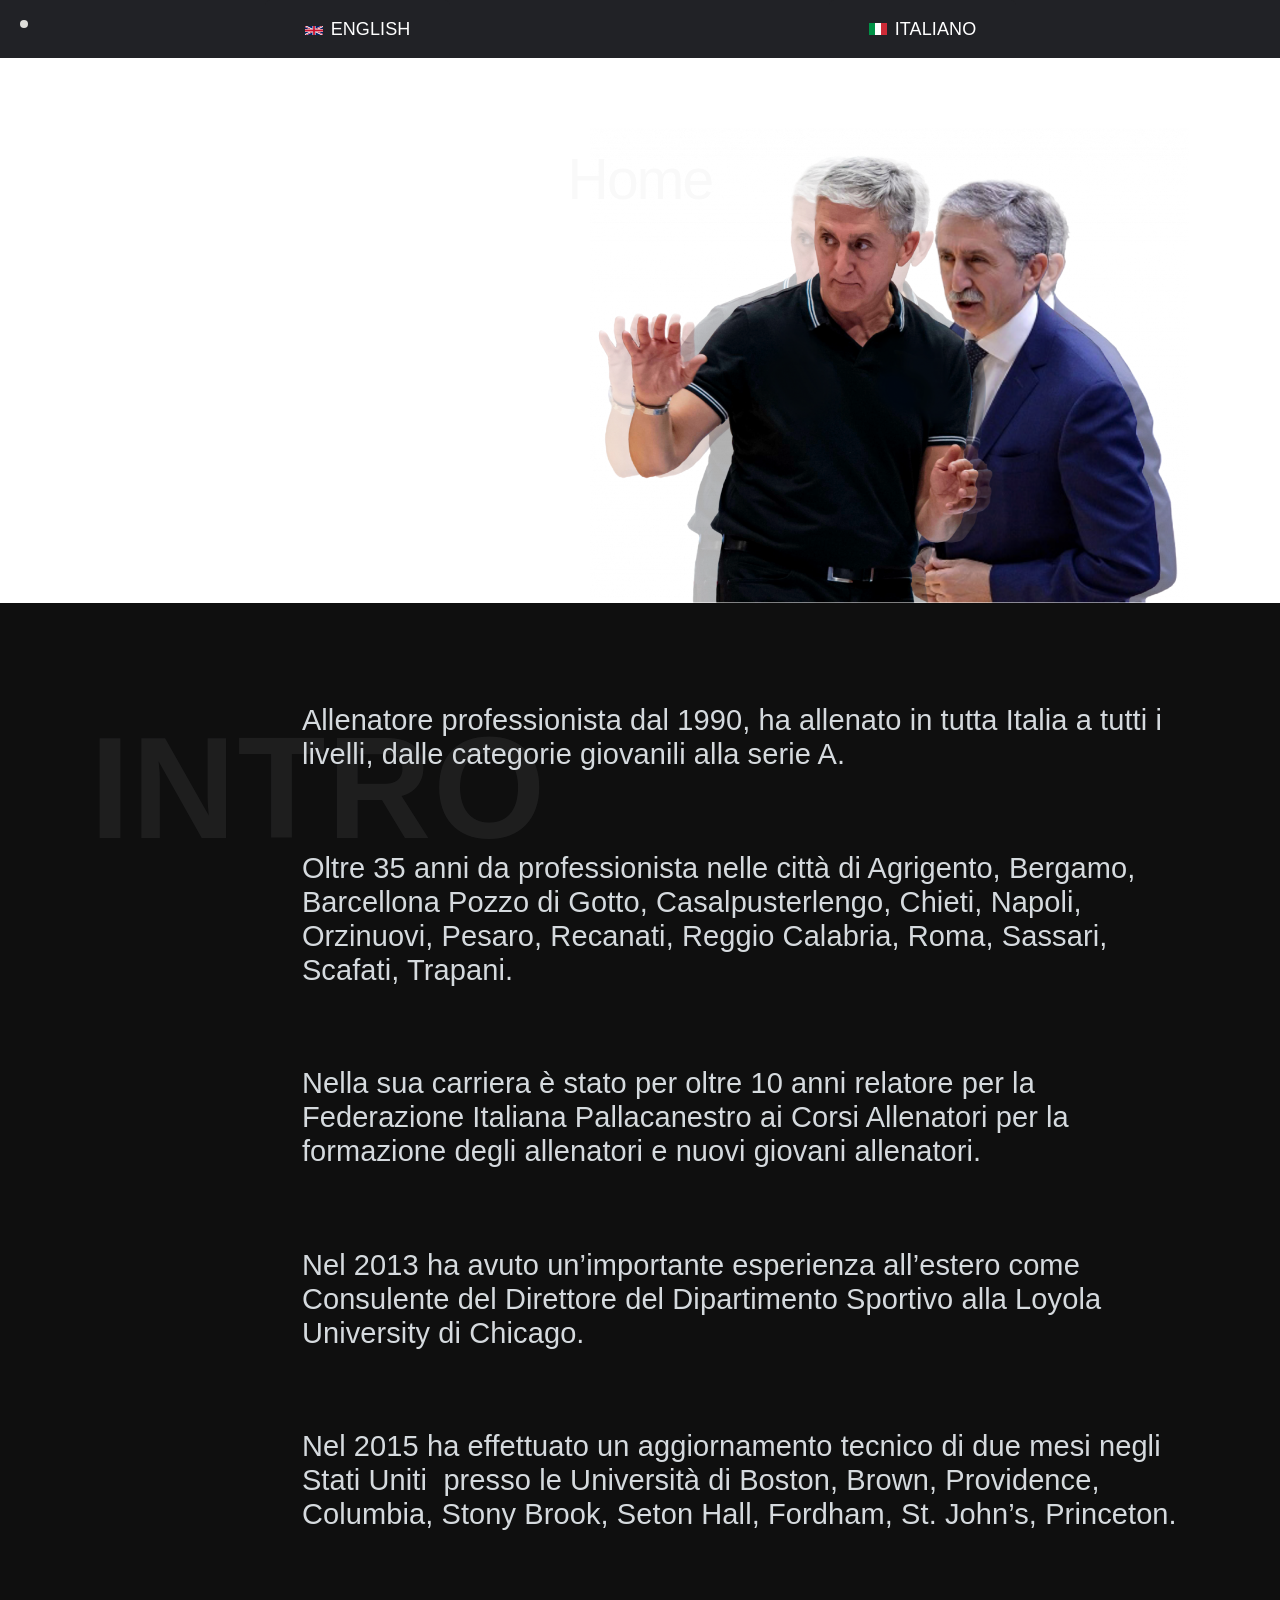
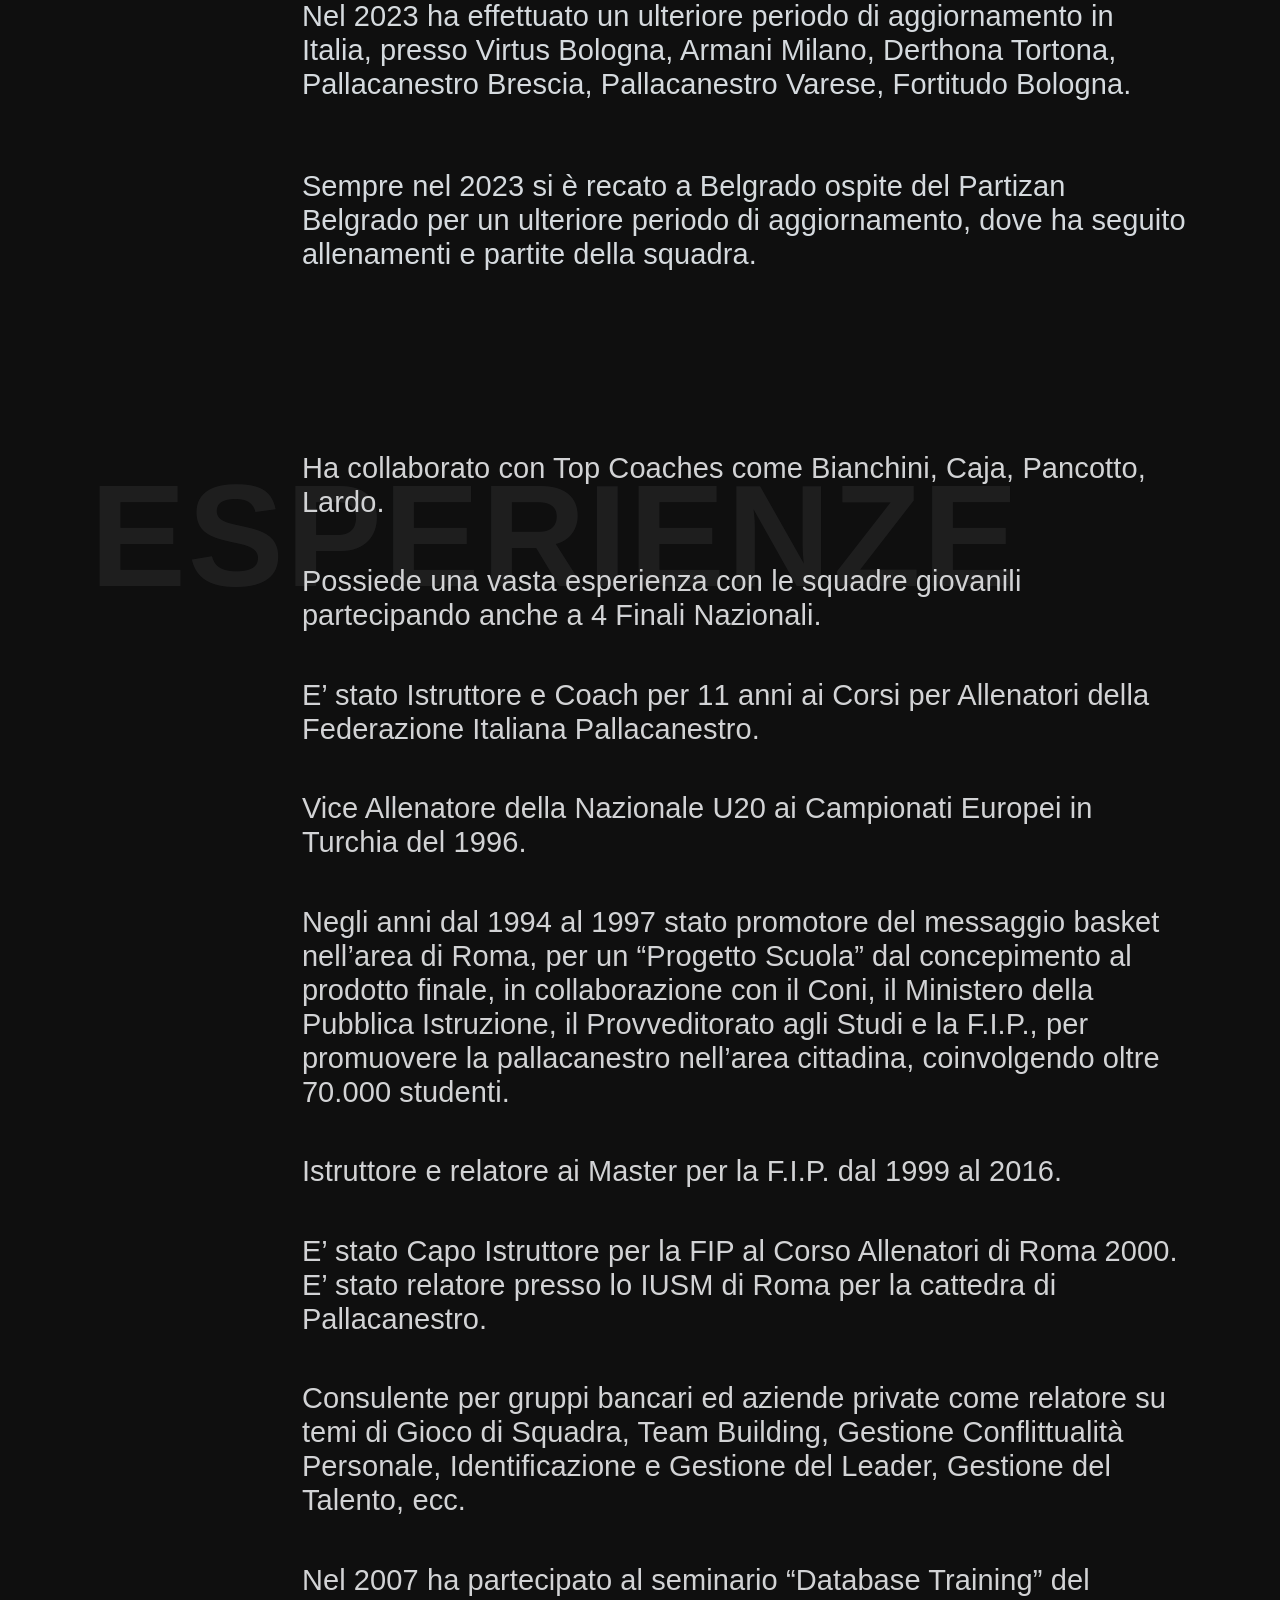
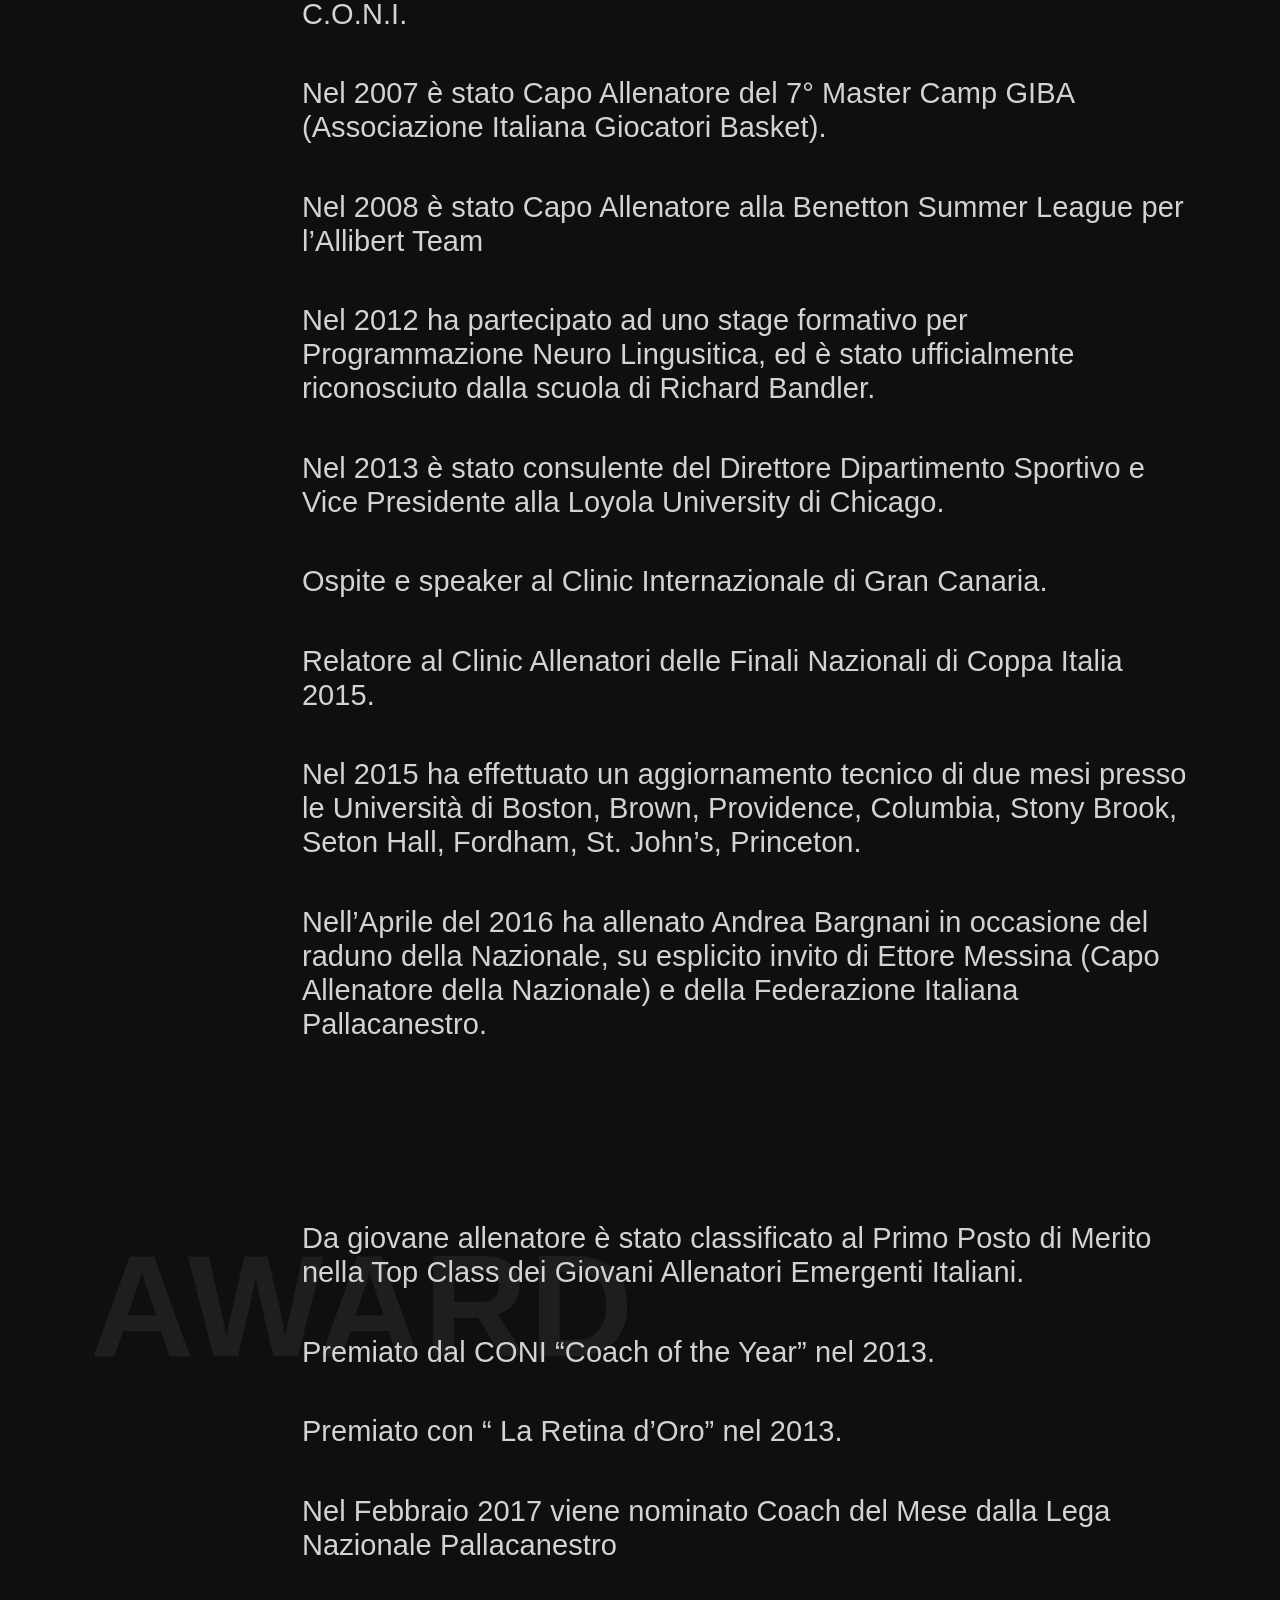
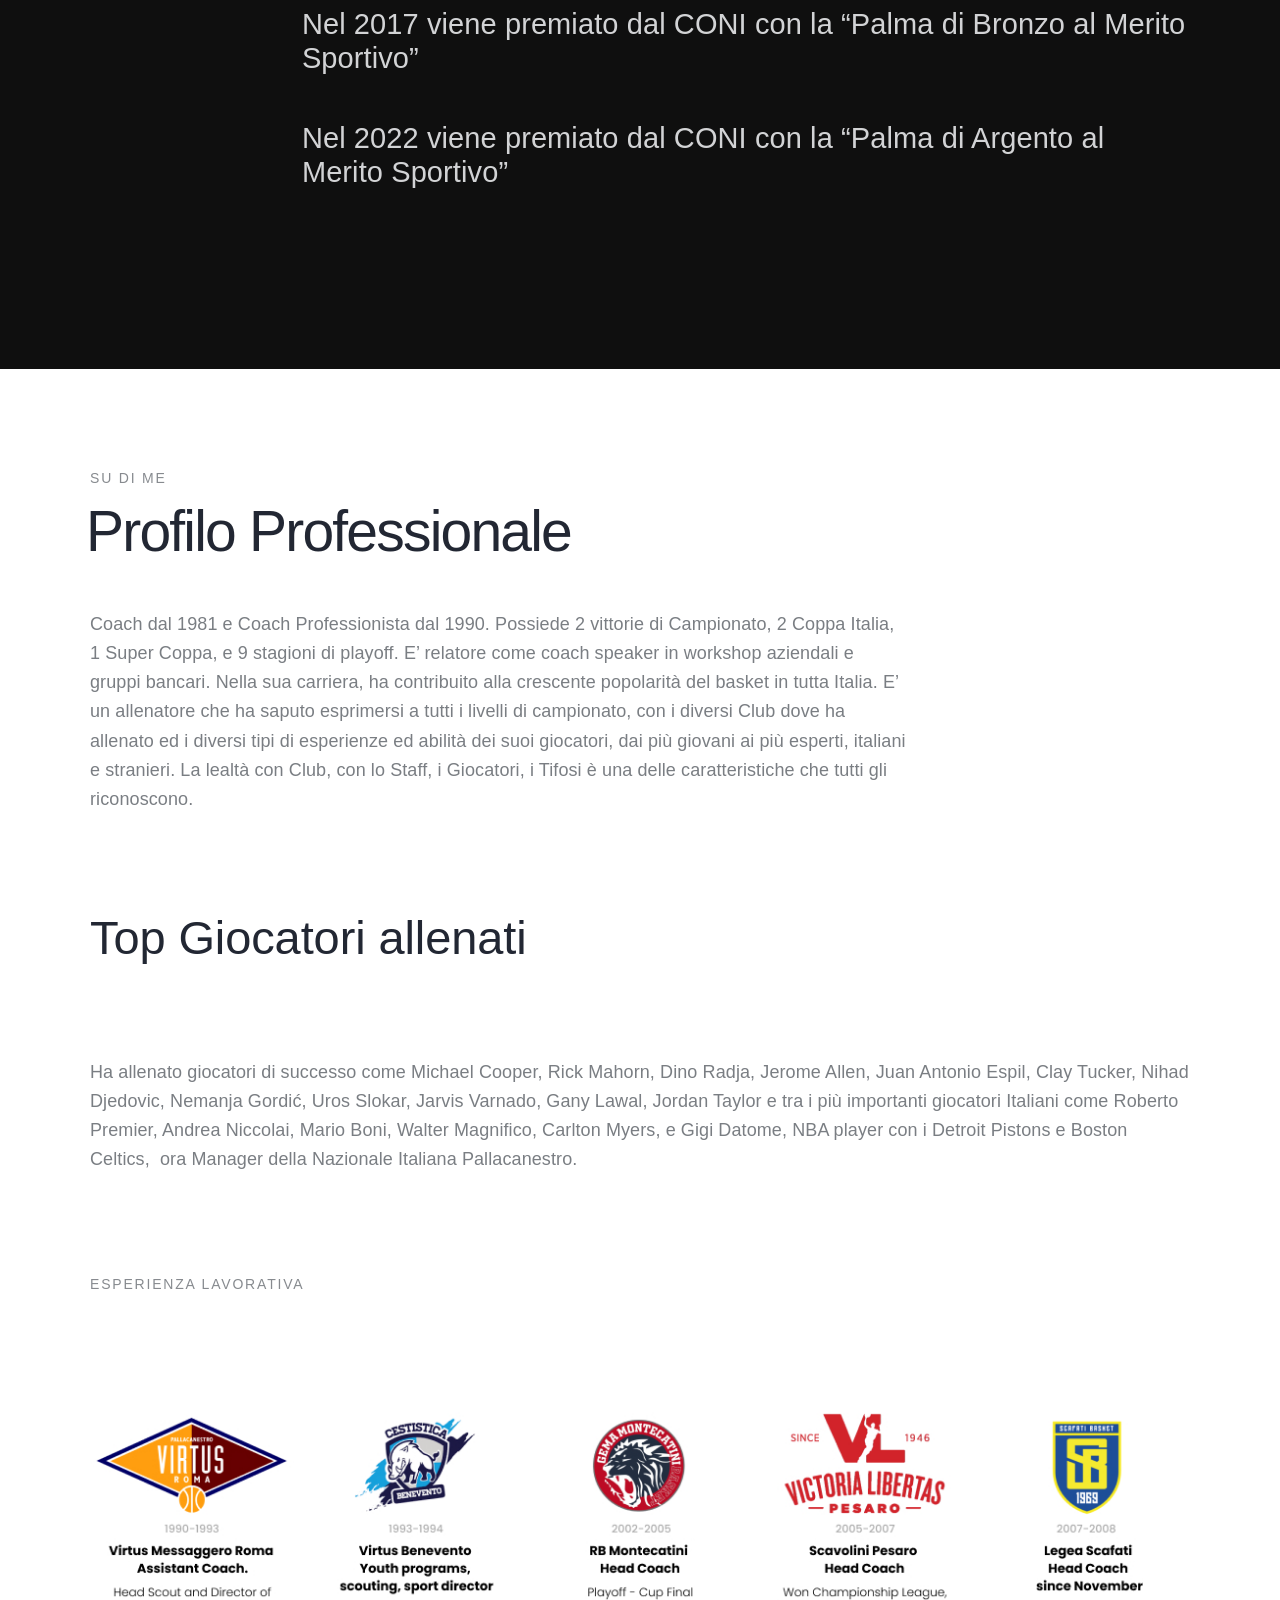
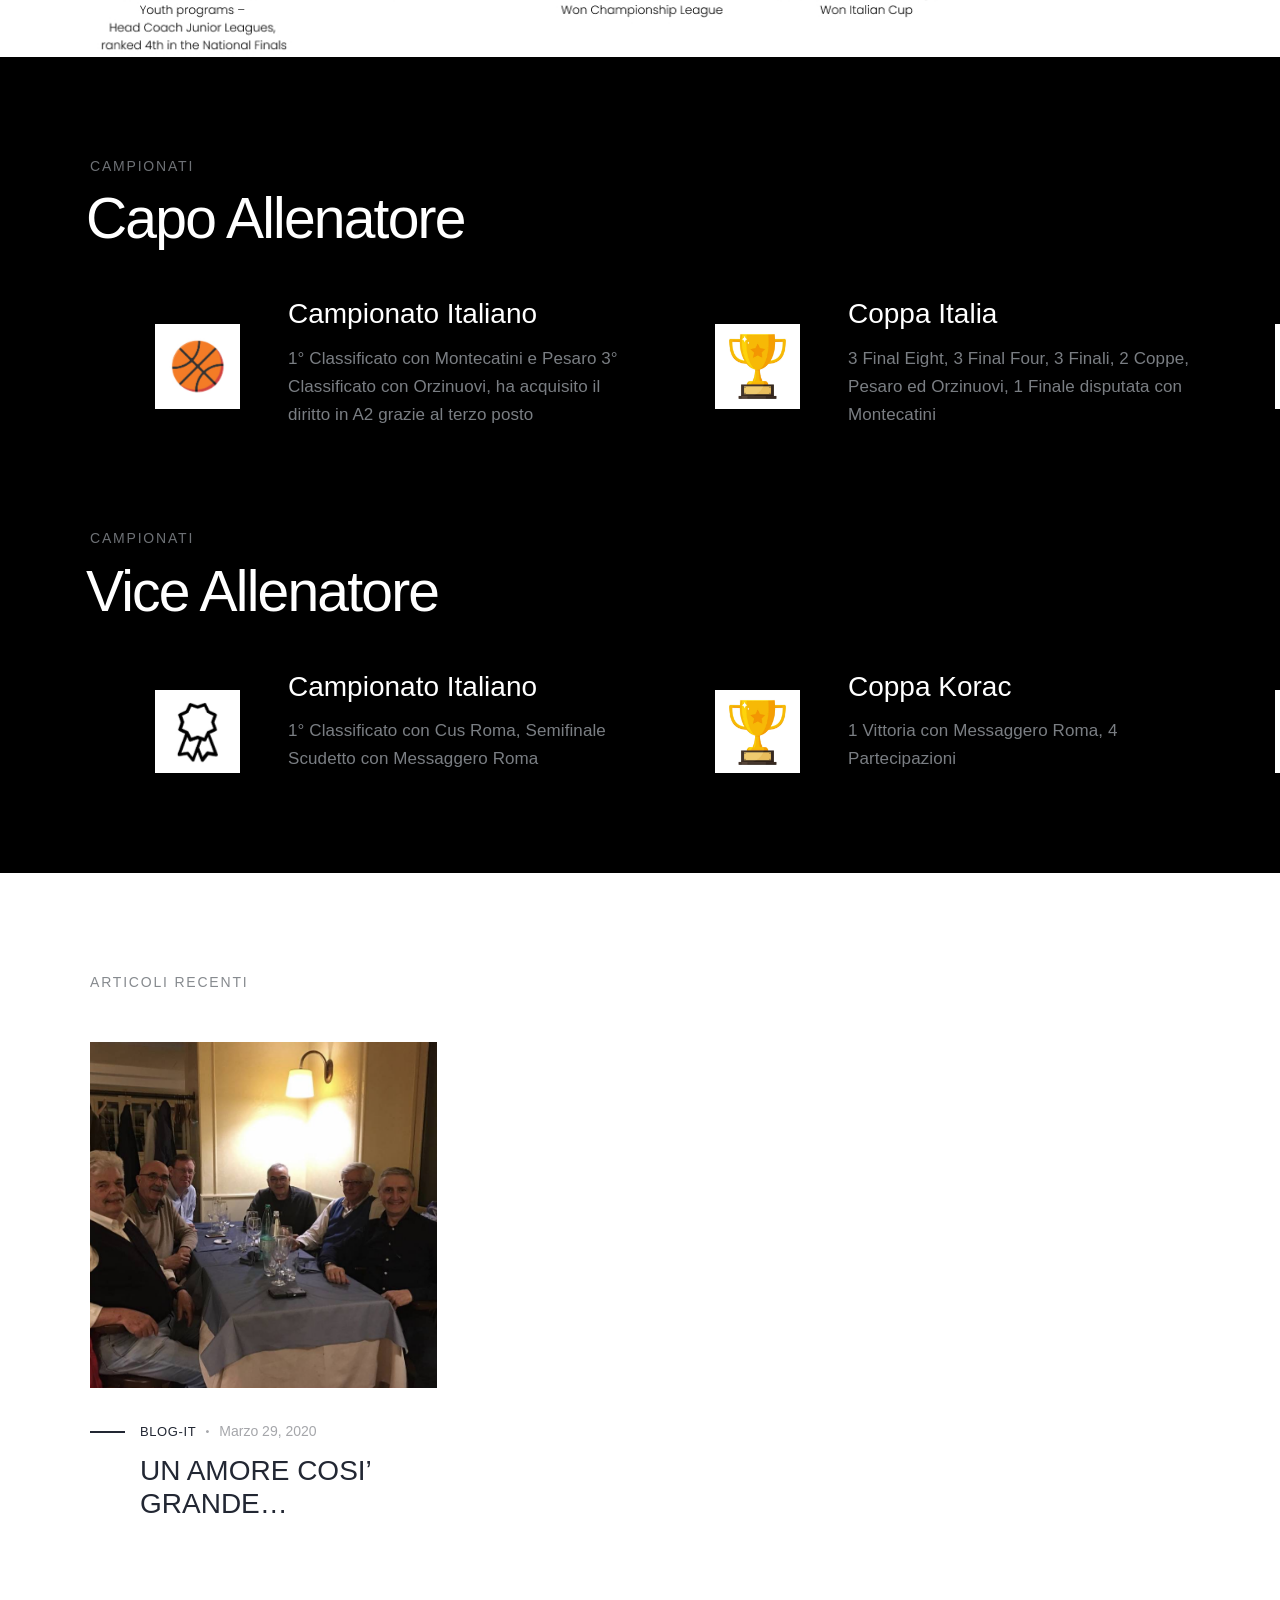
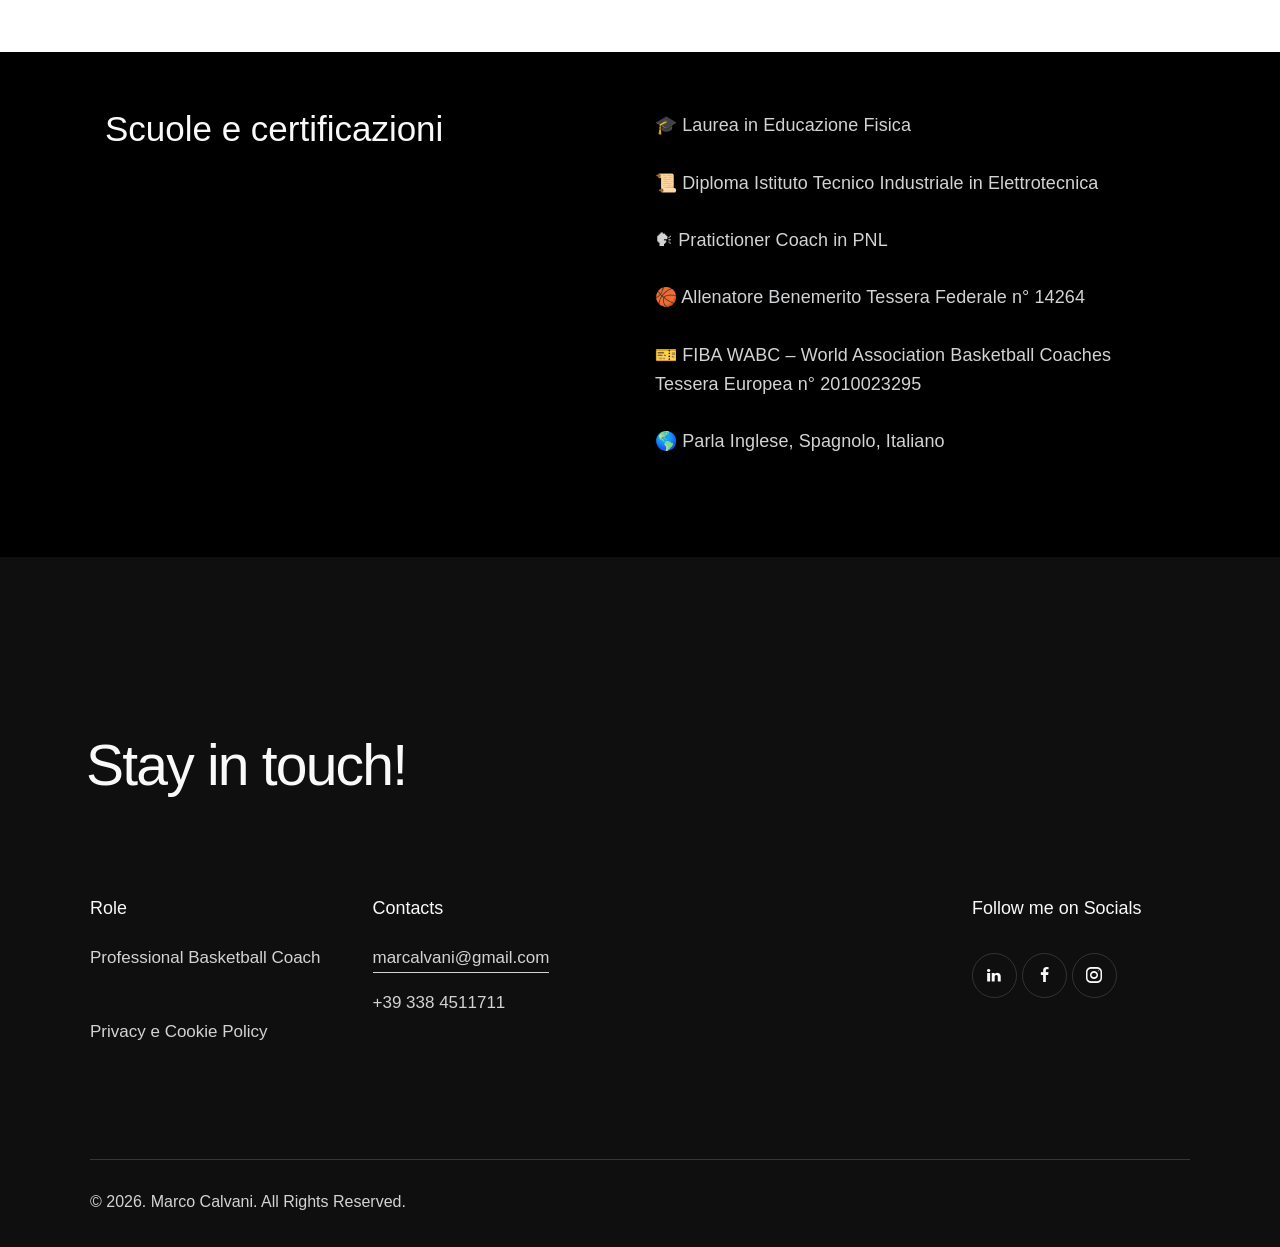
==== commit 52085c44: "fix: rename versioned files, replace wp-includes with CDN, fix mixed content HTTPS" ====
--- a/index.html
+++ b/index.html
@@ -18,12 +18,7 @@
 			<meta property="og:site_name" content="marcocalvani" />
 			<meta property="og:description" content="Professional Basketball Coach" />
 							<meta property="og:image" content="/wp-content/uploads/2023/03/MARCOCALVANI_logo.png" />
-				<script type="text/javascript">
-window._wpemojiSettings = {"baseUrl":"https:\/\/s.w.org\/images\/core\/emoji\/14.0.0\/72x72\/","ext":".png","svgUrl":"https:\/\/s.w.org\/images\/core\/emoji\/14.0.0\/svg\/","svgExt":".svg","source":{"concatemoji":"\/wp-includes\/js\/wp-emoji-release.min.js?ver=6.0.9"}};
-/*! This file is auto-generated */
-!function(e,a,t){var n,r,o,i=a.createElement("canvas"),p=i.getContext&&i.getContext("2d");function s(e,t){var a=String.fromCharCode,e=(p.clearRect(0,0,i.width,i.height),p.fillText(a.apply(this,e),0,0),i.toDataURL());return p.clearRect(0,0,i.width,i.height),p.fillText(a.apply(this,t),0,0),e===i.toDataURL()}function c(e){var t=a.createElement("script");t.src=e,t.defer=t.type="text/javascript",a.getElementsByTagName("head")[0].appendChild(t)}for(o=Array("flag","emoji"),t.supports={everything:!0,everythingExceptFlag:!0},r=0;r<o.length;r++)t.supports[o[r]]=function(e){if(!p||!p.fillText)return!1;switch(p.textBaseline="top",p.font="600 32px Arial",e){case"flag":return s([127987,65039,8205,9895,65039],[127987,65039,8203,9895,65039])?!1:!s([55356,56826,55356,56819],[55356,56826,8203,55356,56819])&&!s([55356,57332,56128,56423,56128,56418,56128,56421,56128,56430,56128,56423,56128,56447],[55356,57332,8203,56128,56423,8203,56128,56418,8203,56128,56421,8203,56128,56430,8203,56128,56423,8203,56128,56447]);case"emoji":return!s([129777,127995,8205,129778,127999],[129777,127995,8203,129778,127999])}return!1}(o[r]),t.supports.everything=t.supports.everything&&t.supports[o[r]],"flag"!==o[r]&&(t.supports.everythingExceptFlag=t.supports.everythingExceptFlag&&t.supports[o[r]]);t.supports.everythingExceptFlag=t.supports.everythingExceptFlag&&!t.supports.flag,t.DOMReady=!1,t.readyCallback=function(){t.DOMReady=!0},t.supports.everything||(n=function(){t.readyCallback()},a.addEventListener?(a.addEventListener("DOMContentLoaded",n,!1),e.addEventListener("load",n,!1)):(e.attachEvent("onload",n),a.attachEvent("onreadystatechange",function(){"complete"===a.readyState&&t.readyCallback()})),(e=t.source||{}).concatemoji?c(e.concatemoji):e.wpemoji&&e.twemoji&&(c(e.twemoji),c(e.wpemoji)))}(window,document,window._wpemojiSettings);
-</script>
-<style type="text/css">
+				<style type="text/css">
 img.wp-smiley,
 img.emoji {
 	display: inline !important;
@@ -41,15 +36,14 @@
 <link property="stylesheet" rel='stylesheet' id='qwery-font-europa-css'  href='https://use.typekit.net/qmj1tmx.css' type='text/css' media='all' />
 <link property="stylesheet" rel='stylesheet' id='qwery-font-google_fonts-css'  href='https://fonts.googleapis.com/css2?family=Lora:ital,wght@0,400;0,500;0,600;0,700;1,400;1,500;1,600;1,700&#038;subset=latin,latin-ext&#038;display=swap' type='text/css' media='all' />
 <link property="stylesheet" rel='stylesheet' id='qwery-fontello-css'  href='wp-content/themes/qwery/skins/default/css/font-icons/css/fontello.css' type='text/css' media='all' />
-<link property="stylesheet" rel='stylesheet' id='wp-block-library-css'  href='wp-includes/css/dist/block-library/style.min.css%3Fver=6.0.9.css' type='text/css' media='all' />
 <style id='global-styles-inline-css' type='text/css'>
 body{--wp--preset--color--black: #000000;--wp--preset--color--cyan-bluish-gray: #abb8c3;--wp--preset--color--white: #ffffff;--wp--preset--color--pale-pink: #f78da7;--wp--preset--color--vivid-red: #cf2e2e;--wp--preset--color--luminous-vivid-orange: #ff6900;--wp--preset--color--luminous-vivid-amber: #fcb900;--wp--preset--color--light-green-cyan: #7bdcb5;--wp--preset--color--vivid-green-cyan: #00d084;--wp--preset--color--pale-cyan-blue: #8ed1fc;--wp--preset--color--vivid-cyan-blue: #0693e3;--wp--preset--color--vivid-purple: #9b51e0;--wp--preset--color--bg-color: #F6F6F6;--wp--preset--color--bd-color: #E2E2E2;--wp--preset--color--text-dark: #222733;--wp--preset--color--text-light: #A5A6AA;--wp--preset--color--text-link: #FF5B4A;--wp--preset--color--text-hover: #FD4431;--wp--preset--color--text-link-2: #2F39D3;--wp--preset--color--text-hover-2: #222BB7;--wp--preset--color--text-link-3: #C5A48E;--wp--preset--color--text-hover-3: #AB8E7A;--wp--preset--gradient--vivid-cyan-blue-to-vivid-purple: linear-gradient(135deg,rgba(6,147,227,1) 0%,rgb(155,81,224) 100%);--wp--preset--gradient--light-green-cyan-to-vivid-green-cyan: linear-gradient(135deg,rgb(122,220,180) 0%,rgb(0,208,130) 100%);--wp--preset--gradient--luminous-vivid-amber-to-luminous-vivid-orange: linear-gradient(135deg,rgba(252,185,0,1) 0%,rgba(255,105,0,1) 100%);--wp--preset--gradient--luminous-vivid-orange-to-vivid-red: linear-gradient(135deg,rgba(255,105,0,1) 0%,rgb(207,46,46) 100%);--wp--preset--gradient--very-light-gray-to-cyan-bluish-gray: linear-gradient(135deg,rgb(238,238,238) 0%,rgb(169,184,195) 100%);--wp--preset--gradient--cool-to-warm-spectrum: linear-gradient(135deg,rgb(74,234,220) 0%,rgb(151,120,209) 20%,rgb(207,42,186) 40%,rgb(238,44,130) 60%,rgb(251,105,98) 80%,rgb(254,248,76) 100%);--wp--preset--gradient--blush-light-purple: linear-gradient(135deg,rgb(255,206,236) 0%,rgb(152,150,240) 100%);--wp--preset--gradient--blush-bordeaux: linear-gradient(135deg,rgb(254,205,165) 0%,rgb(254,45,45) 50%,rgb(107,0,62) 100%);--wp--preset--gradient--luminous-dusk: linear-gradient(135deg,rgb(255,203,112) 0%,rgb(199,81,192) 50%,rgb(65,88,208) 100%);--wp--preset--gradient--pale-ocean: linear-gradient(135deg,rgb(255,245,203) 0%,rgb(182,227,212) 50%,rgb(51,167,181) 100%);--wp--preset--gradient--electric-grass: linear-gradient(135deg,rgb(202,248,128) 0%,rgb(113,206,126) 100%);--wp--preset--gradient--midnight: linear-gradient(135deg,rgb(2,3,129) 0%,rgb(40,116,252) 100%);--wp--preset--duotone--dark-grayscale: url('index.html');--wp--preset--duotone--grayscale: url('index.html');--wp--preset--duotone--purple-yellow: url('index.html');--wp--preset--duotone--blue-red: url('index.html');--wp--preset--duotone--midnight: url('index.html');--wp--preset--duotone--magenta-yellow: url('index.html');--wp--preset--duotone--purple-green: url('index.html');--wp--preset--duotone--blue-orange: url('index.html');--wp--preset--font-size--small: 13px;--wp--preset--font-size--medium: 20px;--wp--preset--font-size--large: 36px;--wp--preset--font-size--x-large: 42px;}.has-black-color{color: var(--wp--preset--color--black) !important;}.has-cyan-bluish-gray-color{color: var(--wp--preset--color--cyan-bluish-gray) !important;}.has-white-color{color: var(--wp--preset--color--white) !important;}.has-pale-pink-color{color: var(--wp--preset--color--pale-pink) !important;}.has-vivid-red-color{color: var(--wp--preset--color--vivid-red) !important;}.has-luminous-vivid-orange-color{color: var(--wp--preset--color--luminous-vivid-orange) !important;}.has-luminous-vivid-amber-color{color: var(--wp--preset--color--luminous-vivid-amber) !important;}.has-light-green-cyan-color{color: var(--wp--preset--color--light-green-cyan) !important;}.has-vivid-green-cyan-color{color: var(--wp--preset--color--vivid-green-cyan) !important;}.has-pale-cyan-blue-color{color: var(--wp--preset--color--pale-cyan-blue) !important;}.has-vivid-cyan-blue-color{color: var(--wp--preset--color--vivid-cyan-blue) !important;}.has-vivid-purple-color{color: var(--wp--preset--color--vivid-purple) !important;}.has-black-background-color{background-color: var(--wp--preset--color--black) !important;}.has-cyan-bluish-gray-background-color{background-color: var(--wp--preset--color--cyan-bluish-gray) !important;}.has-white-background-color{background-color: var(--wp--preset--color--white) !important;}.has-pale-pink-background-color{background-color: var(--wp--preset--color--pale-pink) !important;}.has-vivid-red-background-color{background-color: var(--wp--preset--color--vivid-red) !important;}.has-luminous-vivid-orange-background-color{background-color: var(--wp--preset--color--luminous-vivid-orange) !important;}.has-luminous-vivid-amber-background-color{background-color: var(--wp--preset--color--luminous-vivid-amber) !important;}.has-light-green-cyan-background-color{background-color: var(--wp--preset--color--light-green-cyan) !important;}.has-vivid-green-cyan-background-color{background-color: var(--wp--preset--color--vivid-green-cyan) !important;}.has-pale-cyan-blue-background-color{background-color: var(--wp--preset--color--pale-cyan-blue) !important;}.has-vivid-cyan-blue-background-color{background-color: var(--wp--preset--color--vivid-cyan-blue) !important;}.has-vivid-purple-background-color{background-color: var(--wp--preset--color--vivid-purple) !important;}.has-black-border-color{border-color: var(--wp--preset--color--black) !important;}.has-cyan-bluish-gray-border-color{border-color: var(--wp--preset--color--cyan-bluish-gray) !important;}.has-white-border-color{border-color: var(--wp--preset--color--white) !important;}.has-pale-pink-border-color{border-color: var(--wp--preset--color--pale-pink) !important;}.has-vivid-red-border-color{border-color: var(--wp--preset--color--vivid-red) !important;}.has-luminous-vivid-orange-border-color{border-color: var(--wp--preset--color--luminous-vivid-orange) !important;}.has-luminous-vivid-amber-border-color{border-color: var(--wp--preset--color--luminous-vivid-amber) !important;}.has-light-green-cyan-border-color{border-color: var(--wp--preset--color--light-green-cyan) !important;}.has-vivid-green-cyan-border-color{border-color: var(--wp--preset--color--vivid-green-cyan) !important;}.has-pale-cyan-blue-border-color{border-color: var(--wp--preset--color--pale-cyan-blue) !important;}.has-vivid-cyan-blue-border-color{border-color: var(--wp--preset--color--vivid-cyan-blue) !important;}.has-vivid-purple-border-color{border-color: var(--wp--preset--color--vivid-purple) !important;}.has-vivid-cyan-blue-to-vivid-purple-gradient-background{background: var(--wp--preset--gradient--vivid-cyan-blue-to-vivid-purple) !important;}.has-light-green-cyan-to-vivid-green-cyan-gradient-background{background: var(--wp--preset--gradient--light-green-cyan-to-vivid-green-cyan) !important;}.has-luminous-vivid-amber-to-luminous-vivid-orange-gradient-background{background: var(--wp--preset--gradient--luminous-vivid-amber-to-luminous-vivid-orange) !important;}.has-luminous-vivid-orange-to-vivid-red-gradient-background{background: var(--wp--preset--gradient--luminous-vivid-orange-to-vivid-red) !important;}.has-very-light-gray-to-cyan-bluish-gray-gradient-background{background: var(--wp--preset--gradient--very-light-gray-to-cyan-bluish-gray) !important;}.has-cool-to-warm-spectrum-gradient-background{background: var(--wp--preset--gradient--cool-to-warm-spectrum) !important;}.has-blush-light-purple-gradient-background{background: var(--wp--preset--gradient--blush-light-purple) !important;}.has-blush-bordeaux-gradient-background{background: var(--wp--preset--gradient--blush-bordeaux) !important;}.has-luminous-dusk-gradient-background{background: var(--wp--preset--gradient--luminous-dusk) !important;}.has-pale-ocean-gradient-background{background: var(--wp--preset--gradient--pale-ocean) !important;}.has-electric-grass-gradient-background{background: var(--wp--preset--gradient--electric-grass) !important;}.has-midnight-gradient-background{background: var(--wp--preset--gradient--midnight) !important;}.has-small-font-size{font-size: var(--wp--preset--font-size--small) !important;}.has-medium-font-size{font-size: var(--wp--preset--font-size--medium) !important;}.has-large-font-size{font-size: var(--wp--preset--font-size--large) !important;}.has-x-large-font-size{font-size: var(--wp--preset--font-size--x-large) !important;}
 </style>
 
 <link property="stylesheet" rel='stylesheet' id='magnific-popup-css'  href='wp-content/plugins/trx_addons/js/magnific/magnific-popup.min.css' type='text/css' media='all' />
-<link property="stylesheet" rel='stylesheet' id='elementor-icons-css'  href='wp-content/plugins/elementor/assets/lib/eicons/css/elementor-icons.min.css%3Fver=5.15.0.css' type='text/css' media='all' />
-<link property="stylesheet" rel='stylesheet' id='elementor-frontend-legacy-css'  href='wp-content/plugins/elementor/assets/css/frontend-legacy.min.css%3Fver=3.6.6.css' type='text/css' media='all' />
-<link property="stylesheet" rel='stylesheet' id='elementor-frontend-css'  href='wp-content/plugins/elementor/assets/css/frontend.min.css%3Fver=3.6.6.css' type='text/css' media='all' />
+<link property="stylesheet" rel='stylesheet' id='elementor-icons-css'  href='wp-content/plugins/elementor/assets/lib/eicons/css/elementor-icons.min.css' type='text/css' media='all' />
+<link property="stylesheet" rel='stylesheet' id='elementor-frontend-legacy-css'  href='wp-content/plugins/elementor/assets/css/frontend-legacy.min.css' type='text/css' media='all' />
+<link property="stylesheet" rel='stylesheet' id='elementor-frontend-css'  href='wp-content/plugins/elementor/assets/css/frontend.min.css' type='text/css' media='all' />
 <style id='elementor-frontend-inline-css' type='text/css'>
 .elementor-kit-15{--e-global-color-primary:#6EC1E4;--e-global-color-secondary:#54595F;--e-global-color-text:#7A7A7A;--e-global-color-accent:#61CE70;--e-global-typography-primary-font-family:"Roboto";--e-global-typography-primary-font-weight:600;--e-global-typography-secondary-font-family:"Roboto Slab";--e-global-typography-secondary-font-weight:400;--e-global-typography-text-font-family:"Roboto";--e-global-typography-text-font-weight:400;--e-global-typography-accent-font-family:"Roboto";--e-global-typography-accent-font-weight:500;}.elementor-section.elementor-section-boxed > .elementor-container{max-width:1140px;}.e-container{--container-max-width:1140px;}.elementor-widget:not(:last-child){margin-bottom:20px;}.elementor-element{--widgets-spacing:20px;}{}h1.entry-title{display:var(--page-title-display);}@media(max-width:1024px){.elementor-section.elementor-section-boxed > .elementor-container{max-width:1024px;}.e-container{--container-max-width:1024px;}}@media(max-width:767px){.elementor-section.elementor-section-boxed > .elementor-container{max-width:767px;}.e-container{--container-max-width:767px;}}
 .elementor-5002 .elementor-element.elementor-element-4a5098d:not(.elementor-motion-effects-element-type-background), .elementor-5002 .elementor-element.elementor-element-4a5098d > .elementor-motion-effects-container > .elementor-motion-effects-layer{background-color:#212226;}.elementor-5002 .elementor-element.elementor-element-4a5098d{transition:background 0.3s, border 0.3s, border-radius 0.3s, box-shadow 0.3s;z-index:9999;}.elementor-5002 .elementor-element.elementor-element-4a5098d > .elementor-background-overlay{transition:background 0.3s, border-radius 0.3s, opacity 0.3s;}.elementor-5002 .elementor-element.elementor-element-0e73a9c .elementor-button .elementor-align-icon-right{margin-left:8px;}.elementor-5002 .elementor-element.elementor-element-0e73a9c .elementor-button .elementor-align-icon-left{margin-right:8px;}.elementor-5002 .elementor-element.elementor-element-0e73a9c .elementor-button{background-color:#212226;}.elementor-5002 .elementor-element.elementor-element-f94b362 .elementor-button .elementor-align-icon-right{margin-left:8px;}.elementor-5002 .elementor-element.elementor-element-f94b362 .elementor-button .elementor-align-icon-left{margin-right:8px;}.elementor-5002 .elementor-element.elementor-element-f94b362 .elementor-button{background-color:#212226;}.elementor-5002 .elementor-element.elementor-element-8f9a114 > .elementor-container > .elementor-row > .elementor-column > .elementor-column-wrap > .elementor-widget-wrap{align-content:center;align-items:center;}.elementor-5002 .elementor-element.elementor-element-8f9a114{transition:background 0.3s, border 0.3s, border-radius 0.3s, box-shadow 0.3s;padding:70px 0px 0px 0px;}.elementor-5002 .elementor-element.elementor-element-8f9a114 > .elementor-background-overlay{transition:background 0.3s, border-radius 0.3s, opacity 0.3s;}.elementor-5002 .elementor-element.elementor-element-53c6681 > .elementor-element-populated{margin:0px 0px 0px 0px;--e-column-margin-right:0px;--e-column-margin-left:0px;}.elementor-5002 .elementor-element.elementor-element-4834d17{text-align:left;z-index:999999999999;}.elementor-5002 .elementor-element.elementor-element-4834d17 .elementor-heading-title{color:#FFFFFF;font-size:4.4rem;}.elementor-5002 .elementor-element.elementor-element-4834d17 > .elementor-widget-container{margin:0px -150px 0px 0px;padding:0px 0px 0px 0px;}.elementor-5002 .elementor-element.elementor-element-19de435 .elementor-heading-title{color:#FFFFFF;font-size:27px;font-weight:300;line-height:31px;}.elementor-5002 .elementor-element.elementor-element-19de435 > .elementor-widget-container{margin:15px 0px 0px 0px;}.elementor-5002 .elementor-element.elementor-element-11f2c6d{text-align:center;z-index:0;}.elementor-5002 .elementor-element.elementor-element-11f2c6d img{width:100%;}.elementor-5002 .elementor-element.elementor-element-11f2c6d > .elementor-widget-container{margin:0px 0px 0px 0px;padding:0px 0px 0px 0px;}.elementor-5002 .elementor-element.elementor-element-44a7428:not(.elementor-motion-effects-element-type-background), .elementor-5002 .elementor-element.elementor-element-44a7428 > .elementor-motion-effects-container > .elementor-motion-effects-layer{background-color:#0F0F0F;}.elementor-5002 .elementor-element.elementor-element-44a7428{transition:background 0.3s, border 0.3s, border-radius 0.3s, box-shadow 0.3s;}.elementor-5002 .elementor-element.elementor-element-44a7428 > .elementor-background-overlay{transition:background 0.3s, border-radius 0.3s, opacity 0.3s;}.elementor-5002 .elementor-element.elementor-element-c809e42 .elementor-spacer-inner{--spacer-size:50px;}.elementor-5002 .elementor-element.elementor-element-20e1521:not(.elementor-motion-effects-element-type-background), .elementor-5002 .elementor-element.elementor-element-20e1521 > .elementor-motion-effects-container > .elementor-motion-effects-layer{background-color:#0F0F0F;}.elementor-5002 .elementor-element.elementor-element-20e1521{transition:background 0.3s, border 0.3s, border-radius 0.3s, box-shadow 0.3s;}.elementor-5002 .elementor-element.elementor-element-20e1521 > .elementor-background-overlay{transition:background 0.3s, border-radius 0.3s, opacity 0.3s;}.elementor-5002 .elementor-element.elementor-element-43ad7b6 .sc_item_title_text{-webkit-text-stroke-width:0px;}.elementor-5002 .elementor-element.elementor-element-43ad7b6 .sc_item_title_text2{-webkit-text-stroke-width:0px;}.elementor-5002 .elementor-element.elementor-element-ec60e66 .elementor-spacer-inner{--spacer-size:50px;}.elementor-5002 .elementor-element.elementor-element-34594ad .elementor-spacer-inner{--spacer-size:50px;}.elementor-5002 .elementor-element.elementor-element-40348b1{column-gap:0px;font-size:29px;line-height:34px;}.elementor-5002 .elementor-element.elementor-element-88dd6e5:not(.elementor-motion-effects-element-type-background), .elementor-5002 .elementor-element.elementor-element-88dd6e5 > .elementor-motion-effects-container > .elementor-motion-effects-layer{background-color:#0F0F0F;}.elementor-5002 .elementor-element.elementor-element-88dd6e5{transition:background 0.3s, border 0.3s, border-radius 0.3s, box-shadow 0.3s;}.elementor-5002 .elementor-element.elementor-element-88dd6e5 > .elementor-background-overlay{transition:background 0.3s, border-radius 0.3s, opacity 0.3s;}.elementor-5002 .elementor-element.elementor-element-f27f560 .elementor-spacer-inner{--spacer-size:50px;}.elementor-5002 .elementor-element.elementor-element-4583caf:not(.elementor-motion-effects-element-type-background), .elementor-5002 .elementor-element.elementor-element-4583caf > .elementor-motion-effects-container > .elementor-motion-effects-layer{background-color:#0F0F0F;}.elementor-5002 .elementor-element.elementor-element-4583caf{transition:background 0.3s, border 0.3s, border-radius 0.3s, box-shadow 0.3s;}.elementor-5002 .elementor-element.elementor-element-4583caf > .elementor-background-overlay{transition:background 0.3s, border-radius 0.3s, opacity 0.3s;}.elementor-5002 .elementor-element.elementor-element-66bf552 .sc_item_title_text{-webkit-text-stroke-width:0px;}.elementor-5002 .elementor-element.elementor-element-66bf552 .sc_item_title_text2{-webkit-text-stroke-width:0px;}.elementor-5002 .elementor-element.elementor-element-bc2234d .elementor-spacer-inner{--spacer-size:50px;}.elementor-5002 .elementor-element.elementor-element-419a013 .elementor-spacer-inner{--spacer-size:50px;}.elementor-5002 .elementor-element.elementor-element-4678be7{column-gap:0px;font-size:29px;line-height:34px;}.elementor-5002 .elementor-element.elementor-element-7ede4f5 .elementor-spacer-inner{--spacer-size:35px;}.elementor-5002 .elementor-element.elementor-element-d2b6030:not(.elementor-motion-effects-element-type-background), .elementor-5002 .elementor-element.elementor-element-d2b6030 > .elementor-motion-effects-container > .elementor-motion-effects-layer{background-color:#0F0F0F;}.elementor-5002 .elementor-element.elementor-element-d2b6030{transition:background 0.3s, border 0.3s, border-radius 0.3s, box-shadow 0.3s;}.elementor-5002 .elementor-element.elementor-element-d2b6030 > .elementor-background-overlay{transition:background 0.3s, border-radius 0.3s, opacity 0.3s;}.elementor-5002 .elementor-element.elementor-element-c6cf1ac .elementor-spacer-inner{--spacer-size:50px;}.elementor-5002 .elementor-element.elementor-element-ff56a4e:not(.elementor-motion-effects-element-type-background), .elementor-5002 .elementor-element.elementor-element-ff56a4e > .elementor-motion-effects-container > .elementor-motion-effects-layer{background-color:#0F0F0F;}.elementor-5002 .elementor-element.elementor-element-ff56a4e{transition:background 0.3s, border 0.3s, border-radius 0.3s, box-shadow 0.3s;}.elementor-5002 .elementor-element.elementor-element-ff56a4e > .elementor-background-overlay{transition:background 0.3s, border-radius 0.3s, opacity 0.3s;}.elementor-5002 .elementor-element.elementor-element-a750c48 .sc_item_title_text{-webkit-text-stroke-width:0px;}.elementor-5002 .elementor-element.elementor-element-a750c48 .sc_item_title_text2{-webkit-text-stroke-width:0px;}.elementor-5002 .elementor-element.elementor-element-d5e7c0d .elementor-spacer-inner{--spacer-size:50px;}.elementor-5002 .elementor-element.elementor-element-9eea03d .elementor-spacer-inner{--spacer-size:50px;}.elementor-5002 .elementor-element.elementor-element-1a5b6e7{column-gap:0px;font-size:29px;line-height:34px;}.elementor-5002 .elementor-element.elementor-element-e2ccc79 .elementor-spacer-inner{--spacer-size:35px;}.elementor-5002 .elementor-element.elementor-element-291392f:not(.elementor-motion-effects-element-type-background), .elementor-5002 .elementor-element.elementor-element-291392f > .elementor-motion-effects-container > .elementor-motion-effects-layer{background-color:#0F0F0F;}.elementor-5002 .elementor-element.elementor-element-291392f{transition:background 0.3s, border 0.3s, border-radius 0.3s, box-shadow 0.3s;}.elementor-5002 .elementor-element.elementor-element-291392f > .elementor-background-overlay{transition:background 0.3s, border-radius 0.3s, opacity 0.3s;}.elementor-5002 .elementor-element.elementor-element-d2a23f9 .elementor-spacer-inner{--spacer-size:50px;}.elementor-5002 .elementor-element.elementor-element-56ae2e4:not(.elementor-motion-effects-element-type-background), .elementor-5002 .elementor-element.elementor-element-56ae2e4 > .elementor-motion-effects-container > .elementor-motion-effects-layer{background-color:#FFFFFF;}.elementor-5002 .elementor-element.elementor-element-56ae2e4{transition:background 0.3s, border 0.3s, border-radius 0.3s, box-shadow 0.3s;}.elementor-5002 .elementor-element.elementor-element-56ae2e4 > .elementor-background-overlay{transition:background 0.3s, border-radius 0.3s, opacity 0.3s;}.elementor-5002 .elementor-element.elementor-element-73ba8fa .elementor-spacer-inner{--spacer-size:50px;}.elementor-5002 .elementor-element.elementor-element-c2018eb{transition:background 0.3s, border 0.3s, border-radius 0.3s, box-shadow 0.3s;}.elementor-5002 .elementor-element.elementor-element-c2018eb > .elementor-background-overlay{transition:background 0.3s, border-radius 0.3s, opacity 0.3s;}.elementor-5002 .elementor-element.elementor-element-3f8e2bc > .elementor-element-populated{margin:0px 0px 0px -15px;--e-column-margin-right:0px;--e-column-margin-left:-15px;}.elementor-5002 .elementor-element.elementor-element-5ba3953 .sc_item_title_text{-webkit-text-stroke-width:0px;}.elementor-5002 .elementor-element.elementor-element-5ba3953 .sc_item_title_text2{-webkit-text-stroke-width:0px;}.elementor-5002 .elementor-element.elementor-element-eef54c1 .elementor-spacer-inner{--spacer-size:50px;}.elementor-5002 .elementor-element.elementor-element-161b2b9 .elementor-heading-title{font-weight:300;}.elementor-5002 .elementor-element.elementor-element-161b2b9 > .elementor-widget-container{margin:0px 0px 6px 0px;padding:21px 0px 0px 0px;}.elementor-5002 .elementor-element.elementor-element-b5c381a .elementor-spacer-inner{--spacer-size:50px;}.elementor-5002 .elementor-element.elementor-element-1f70512{text-align:left;}.elementor-5002 .elementor-element.elementor-element-4a8daf78:not(.elementor-motion-effects-element-type-background), .elementor-5002 .elementor-element.elementor-element-4a8daf78 > .elementor-motion-effects-container > .elementor-motion-effects-layer{background-color:#FFFFFF;}.elementor-5002 .elementor-element.elementor-element-4a8daf78{transition:background 0.3s, border 0.3s, border-radius 0.3s, box-shadow 0.3s;}.elementor-5002 .elementor-element.elementor-element-4a8daf78 > .elementor-background-overlay{transition:background 0.3s, border-radius 0.3s, opacity 0.3s;}.elementor-5002 .elementor-element.elementor-element-c1cd56d .elementor-spacer-inner{--spacer-size:50px;}.elementor-5002 .elementor-element.elementor-element-60f324ed .elementor-spacer-inner{--spacer-size:40px;}.elementor-5002 .elementor-element.elementor-element-f80b0ec > .elementor-element-populated{margin:0px 0px 0px -15px;--e-column-margin-right:0px;--e-column-margin-left:-15px;}.elementor-5002 .elementor-element.elementor-element-edbcf20 .elementor-spacer-inner{--spacer-size:50px;}.elementor-5002 .elementor-element.elementor-element-c61dbe8 .elementor-spacer-inner{--spacer-size:50px;}.elementor-5002 .elementor-element.elementor-element-cedb731 .sc_item_title_text{-webkit-text-stroke-width:0px;}.elementor-5002 .elementor-element.elementor-element-cedb731 .sc_item_title_text2{-webkit-text-stroke-width:0px;}.elementor-5002 .elementor-element.elementor-element-7417e568 .elementor-spacer-inner{--spacer-size:50px;}.elementor-5002 .elementor-element.elementor-element-58c3d96 > .elementor-widget-container{margin:0px 0px 0px 0px;padding:0px 0px 0px 0px;}.elementor-5002 .elementor-element.elementor-element-69a4a90b .elementor-spacer-inner{--spacer-size:40px;}.elementor-5002 .elementor-element.elementor-element-1f21523c{overflow:hidden;transition:background 0.3s, border 0.3s, border-radius 0.3s, box-shadow 0.3s;}.elementor-5002 .elementor-element.elementor-element-1f21523c:not(.elementor-motion-effects-element-type-background), .elementor-5002 .elementor-element.elementor-element-1f21523c > .elementor-motion-effects-container > .elementor-motion-effects-layer{background-color:#000000;}.elementor-5002 .elementor-element.elementor-element-1f21523c > .elementor-background-overlay{transition:background 0.3s, border-radius 0.3s, opacity 0.3s;}.elementor-5002 .elementor-element.elementor-element-ca5be1c .elementor-spacer-inner{--spacer-size:40px;}.elementor-5002 .elementor-element.elementor-element-523cc8d .sc_item_title_text{-webkit-text-stroke-width:0px;}.elementor-5002 .elementor-element.elementor-element-523cc8d .sc_item_title_text2{-webkit-text-stroke-width:0px;}.elementor-5002 .elementor-element.elementor-element-a804f0e .elementor-spacer-inner{--spacer-size:53px;}.elementor-5002 .elementor-element.elementor-element-6a95db8 .elementor-spacer-inner{--spacer-size:50px;}.elementor-5002 .elementor-element.elementor-element-322194c .sc_item_title_text{-webkit-text-stroke-width:0px;}.elementor-5002 .elementor-element.elementor-element-322194c .sc_item_title_text2{-webkit-text-stroke-width:0px;}.elementor-5002 .elementor-element.elementor-element-08806e1 .elementor-spacer-inner{--spacer-size:50px;}.elementor-5002 .elementor-element.elementor-element-ac16df8 .elementor-spacer-inner{--spacer-size:50px;}.elementor-5002 .elementor-element.elementor-element-b33c998 .sc_item_title_text{-webkit-text-stroke-width:0px;}.elementor-5002 .elementor-element.elementor-element-b33c998 .sc_item_title_text2{-webkit-text-stroke-width:0px;}.elementor-5002 .elementor-element.elementor-element-ff051f3 .elementor-spacer-inner{--spacer-size:53px;}.elementor-5002 .elementor-element.elementor-element-f3026fa .elementor-spacer-inner{--spacer-size:50px;}.elementor-5002 .elementor-element.elementor-element-89c9c72 .sc_item_title_text{-webkit-text-stroke-width:0px;}.elementor-5002 .elementor-element.elementor-element-89c9c72 .sc_item_title_text2{-webkit-text-stroke-width:0px;}.elementor-5002 .elementor-element.elementor-element-6869166 .elementor-spacer-inner{--spacer-size:40px;}.elementor-5002 .elementor-element.elementor-element-cc28796:not(.elementor-motion-effects-element-type-background), .elementor-5002 .elementor-element.elementor-element-cc28796 > .elementor-motion-effects-container > .elementor-motion-effects-layer{background-color:#FFFFFF;}.elementor-5002 .elementor-element.elementor-element-cc28796{transition:background 0.3s, border 0.3s, border-radius 0.3s, box-shadow 0.3s;}.elementor-5002 .elementor-element.elementor-element-cc28796 > .elementor-background-overlay{transition:background 0.3s, border-radius 0.3s, opacity 0.3s;}.elementor-5002 .elementor-element.elementor-element-7f89d29 .elementor-spacer-inner{--spacer-size:50px;}.elementor-5002 .elementor-element.elementor-element-6764417 .sc_item_title_text{-webkit-text-stroke-width:0px;}.elementor-5002 .elementor-element.elementor-element-6764417 .sc_item_title_text2{-webkit-text-stroke-width:0px;}.elementor-5002 .elementor-element.elementor-element-d402949 .elementor-spacer-inner{--spacer-size:50px;}.elementor-5002 .elementor-element.elementor-element-937dada .sc_item_title_text{-webkit-text-stroke-width:0px;}.elementor-5002 .elementor-element.elementor-element-937dada .sc_item_title_text2{-webkit-text-stroke-width:0px;}.elementor-5002 .elementor-element.elementor-element-5eefca9 .elementor-spacer-inner{--spacer-size:50px;}.elementor-5002 .elementor-element.elementor-element-417eb429:not(.elementor-motion-effects-element-type-background), .elementor-5002 .elementor-element.elementor-element-417eb429 > .elementor-motion-effects-container > .elementor-motion-effects-layer{background-color:#000000;}.elementor-5002 .elementor-element.elementor-element-417eb429{transition:background 0.3s, border 0.3s, border-radius 0.3s, box-shadow 0.3s;}.elementor-5002 .elementor-element.elementor-element-417eb429 > .elementor-background-overlay{transition:background 0.3s, border-radius 0.3s, opacity 0.3s;}.elementor-5002 .elementor-element.elementor-element-330c9511 .elementor-spacer-inner{--spacer-size:50px;}.elementor-5002 .elementor-element.elementor-element-3536c811 .elementor-spacer-inner{--spacer-size:50px;}.elementor-5002 .elementor-element.elementor-element-e29219 .elementor-spacer-inner{--spacer-size:9px;}.elementor-5002 .elementor-element.elementor-element-27b6a0c0 .elementor-spacer-inner{--spacer-size:50px;}.elementor-5002 .elementor-element.elementor-element-6d8e7760 .elementor-spacer-inner{--spacer-size:87px;}@media(min-width:768px){.elementor-5002 .elementor-element.elementor-element-53c6681{width:44.283%;}.elementor-5002 .elementor-element.elementor-element-6f63ebe{width:55.672%;}.elementor-5002 .elementor-element.elementor-element-757334b{width:18.751%;}.elementor-5002 .elementor-element.elementor-element-4e0fd69{width:81.249%;}.elementor-5002 .elementor-element.elementor-element-45c4525{width:100%;}.elementor-5002 .elementor-element.elementor-element-b585783{width:18.751%;}.elementor-5002 .elementor-element.elementor-element-06b4fff{width:81.249%;}.elementor-5002 .elementor-element.elementor-element-1a0f196{width:18.751%;}.elementor-5002 .elementor-element.elementor-element-9fae71a{width:81.249%;}.elementor-5002 .elementor-element.elementor-element-3f8e2bc{width:77.214%;}.elementor-5002 .elementor-element.elementor-element-f8bee74{width:22.694%;}.elementor-5002 .elementor-element.elementor-element-419515e{width:75.215%;}.elementor-5002 .elementor-element.elementor-element-89545d3{width:2.049%;}.elementor-5002 .elementor-element.elementor-element-010e364{width:22.043%;}.elementor-5002 .elementor-element.elementor-element-4a3132f{width:75.215%;}.elementor-5002 .elementor-element.elementor-element-d234285{width:2.049%;}.elementor-5002 .elementor-element.elementor-element-77a850b{width:22.043%;}}@media(max-width:1024px){.elementor-5002 .elementor-element.elementor-element-53c6681 > .elementor-element-populated{margin:0px 0px 0px 25px;--e-column-margin-right:0px;--e-column-margin-left:25px;}.elementor-5002 .elementor-element.elementor-element-4834d17 .elementor-heading-title{font-size:2.8em;}.elementor-5002 .elementor-element.elementor-element-19de435 .elementor-heading-title{font-size:22px;line-height:26px;}.elementor-5002 .elementor-element.elementor-element-a804f0e .elementor-spacer-inner{--spacer-size:42px;}.elementor-5002 .elementor-element.elementor-element-ff051f3 .elementor-spacer-inner{--spacer-size:42px;}}@media(max-width:767px){.elementor-5002 .elementor-element.elementor-element-4834d17 .elementor-heading-title{font-size:3em;}.elementor-5002 .elementor-element.elementor-element-4834d17 > .elementor-widget-container{margin:0px 0px 0px 0px;}.elementor-5002 .elementor-element.elementor-element-19de435 .elementor-heading-title{font-size:19px;line-height:23px;}.elementor-5002 .elementor-element.elementor-element-11f2c6d > .elementor-widget-container{padding:42px 0px 0px 0px;}.elementor-5002 .elementor-element.elementor-element-ec60e66 .elementor-spacer-inner{--spacer-size:20px;}.elementor-5002 .elementor-element.elementor-element-40348b1{font-size:22px;line-height:28px;}.elementor-5002 .elementor-element.elementor-element-bc2234d .elementor-spacer-inner{--spacer-size:20px;}.elementor-5002 .elementor-element.elementor-element-4678be7{font-size:22px;line-height:28px;}.elementor-5002 .elementor-element.elementor-element-d5e7c0d .elementor-spacer-inner{--spacer-size:20px;}.elementor-5002 .elementor-element.elementor-element-1a5b6e7{font-size:22px;line-height:28px;}.elementor-5002 .elementor-element.elementor-element-a804f0e .elementor-spacer-inner{--spacer-size:20px;}.elementor-5002 .elementor-element.elementor-element-ff051f3 .elementor-spacer-inner{--spacer-size:20px;}}
@@ -66,13 +60,11 @@
 <link property="stylesheet" rel='stylesheet' id='trx_addons-mouse-helper-css'  href='wp-content/plugins/trx_addons/addons/mouse-helper/mouse-helper.css' type='text/css' media='all' />
 <link property="stylesheet" rel='stylesheet' id='trx_addons-cpt_services-css'  href='wp-content/plugins/trx_addons/components/cpt/services/services.css' type='text/css' media='all' />
 <link property="stylesheet" rel='stylesheet' id='trx_addons-sc_blogger-css'  href='wp-content/plugins/trx_addons/components/shortcodes/blogger/blogger.css' type='text/css' media='all' />
-<link property="stylesheet" rel='stylesheet' id='moove_gdpr_frontend-css'  href='wp-content/plugins/gdpr-cookie-compliance/dist/styles/gdpr-main.css%3Fver=4.8.9.css' type='text/css' media='all' />
+<link property="stylesheet" rel='stylesheet' id='moove_gdpr_frontend-css'  href='wp-content/plugins/gdpr-cookie-compliance/dist/styles/gdpr-main.css' type='text/css' media='all' />
 <style id='moove_gdpr_frontend-inline-css' type='text/css'>
 #moove_gdpr_cookie_modal,#moove_gdpr_cookie_info_bar,.gdpr_cookie_settings_shortcode_content{font-family:Nunito,sans-serif}#moove_gdpr_save_popup_settings_button{background-color:#373737;color:#fff}#moove_gdpr_save_popup_settings_button:hover{background-color:#000}#moove_gdpr_cookie_info_bar .moove-gdpr-info-bar-container .moove-gdpr-info-bar-content a.mgbutton,#moove_gdpr_cookie_info_bar .moove-gdpr-info-bar-container .moove-gdpr-info-bar-content button.mgbutton{background-color:#0C4DA2}#moove_gdpr_cookie_modal .moove-gdpr-modal-content .moove-gdpr-modal-footer-content .moove-gdpr-button-holder a.mgbutton,#moove_gdpr_cookie_modal .moove-gdpr-modal-content .moove-gdpr-modal-footer-content .moove-gdpr-button-holder button.mgbutton,.gdpr_cookie_settings_shortcode_content .gdpr-shr-button.button-green{background-color:#0C4DA2;border-color:#0C4DA2}#moove_gdpr_cookie_modal .moove-gdpr-modal-content .moove-gdpr-modal-footer-content .moove-gdpr-button-holder a.mgbutton:hover,#moove_gdpr_cookie_modal .moove-gdpr-modal-content .moove-gdpr-modal-footer-content .moove-gdpr-button-holder button.mgbutton:hover,.gdpr_cookie_settings_shortcode_content .gdpr-shr-button.button-green:hover{background-color:#fff;color:#0C4DA2}#moove_gdpr_cookie_modal .moove-gdpr-modal-content .moove-gdpr-modal-close i,#moove_gdpr_cookie_modal .moove-gdpr-modal-content .moove-gdpr-modal-close span.gdpr-icon{background-color:#0C4DA2;border:1px solid #0C4DA2}#moove_gdpr_cookie_info_bar span.change-settings-button.focus-g,#moove_gdpr_cookie_info_bar span.change-settings-button:focus{-webkit-box-shadow:0 0 1px 3px #0C4DA2;-moz-box-shadow:0 0 1px 3px #0C4DA2;box-shadow:0 0 1px 3px #0C4DA2}#moove_gdpr_cookie_modal .moove-gdpr-modal-content .moove-gdpr-modal-close i:hover,#moove_gdpr_cookie_modal .moove-gdpr-modal-content .moove-gdpr-modal-close span.gdpr-icon:hover,#moove_gdpr_cookie_info_bar span[data-href]>u.change-settings-button{color:#0C4DA2}#moove_gdpr_cookie_modal .moove-gdpr-modal-content .moove-gdpr-modal-left-content #moove-gdpr-menu li.menu-item-selected a span.gdpr-icon,#moove_gdpr_cookie_modal .moove-gdpr-modal-content .moove-gdpr-modal-left-content #moove-gdpr-menu li.menu-item-selected button span.gdpr-icon{color:inherit}#moove_gdpr_cookie_modal .moove-gdpr-modal-content .moove-gdpr-modal-left-content #moove-gdpr-menu li a span.gdpr-icon,#moove_gdpr_cookie_modal .moove-gdpr-modal-content .moove-gdpr-modal-left-content #moove-gdpr-menu li button span.gdpr-icon{color:inherit}#moove_gdpr_cookie_modal .gdpr-acc-link{line-height:0;font-size:0;color:transparent;position:absolute}#moove_gdpr_cookie_modal .moove-gdpr-modal-content .moove-gdpr-modal-close:hover i,#moove_gdpr_cookie_modal .moove-gdpr-modal-content .moove-gdpr-modal-left-content #moove-gdpr-menu li a,#moove_gdpr_cookie_modal .moove-gdpr-modal-content .moove-gdpr-modal-left-content #moove-gdpr-menu li button,#moove_gdpr_cookie_modal .moove-gdpr-modal-content .moove-gdpr-modal-left-content #moove-gdpr-menu li button i,#moove_gdpr_cookie_modal .moove-gdpr-modal-content .moove-gdpr-modal-left-content #moove-gdpr-menu li a i,#moove_gdpr_cookie_modal .moove-gdpr-modal-content .moove-gdpr-tab-main .moove-gdpr-tab-main-content a:hover,#moove_gdpr_cookie_info_bar.moove-gdpr-dark-scheme .moove-gdpr-info-bar-container .moove-gdpr-info-bar-content a.mgbutton:hover,#moove_gdpr_cookie_info_bar.moove-gdpr-dark-scheme .moove-gdpr-info-bar-container .moove-gdpr-info-bar-content button.mgbutton:hover,#moove_gdpr_cookie_info_bar.moove-gdpr-dark-scheme .moove-gdpr-info-bar-container .moove-gdpr-info-bar-content a:hover,#moove_gdpr_cookie_info_bar.moove-gdpr-dark-scheme .moove-gdpr-info-bar-container .moove-gdpr-info-bar-content button:hover,#moove_gdpr_cookie_info_bar.moove-gdpr-dark-scheme .moove-gdpr-info-bar-container .moove-gdpr-info-bar-content span.change-settings-button:hover,#moove_gdpr_cookie_info_bar.moove-gdpr-dark-scheme .moove-gdpr-info-bar-container .moove-gdpr-info-bar-content u.change-settings-button:hover,#moove_gdpr_cookie_info_bar span[data-href]>u.change-settings-button,#moove_gdpr_cookie_info_bar.moove-gdpr-dark-scheme .moove-gdpr-info-bar-container .moove-gdpr-info-bar-content a.mgbutton.focus-g,#moove_gdpr_cookie_info_bar.moove-gdpr-dark-scheme .moove-gdpr-info-bar-container .moove-gdpr-info-bar-content button.mgbutton.focus-g,#moove_gdpr_cookie_info_bar.moove-gdpr-dark-scheme .moove-gdpr-info-bar-container .moove-gdpr-info-bar-content a.focus-g,#moove_gdpr_cookie_info_bar.moove-gdpr-dark-scheme .moove-gdpr-info-bar-container .moove-gdpr-info-bar-content button.focus-g,#moove_gdpr_cookie_info_bar.moove-gdpr-dark-scheme .moove-gdpr-info-bar-container .moove-gdpr-info-bar-content a.mgbutton:focus,#moove_gdpr_cookie_info_bar.moove-gdpr-dark-scheme .moove-gdpr-info-bar-container .moove-gdpr-info-bar-content button.mgbutton:focus,#moove_gdpr_cookie_info_bar.moove-gdpr-dark-scheme .moove-gdpr-info-bar-container .moove-gdpr-info-bar-content a:focus,#moove_gdpr_cookie_info_bar.moove-gdpr-dark-scheme .moove-gdpr-info-bar-container .moove-gdpr-info-bar-content button:focus,#moove_gdpr_cookie_info_bar.moove-gdpr-dark-scheme .moove-gdpr-info-bar-container .moove-gdpr-info-bar-content span.change-settings-button.focus-g,span.change-settings-button:focus,#moove_gdpr_cookie_info_bar.moove-gdpr-dark-scheme .moove-gdpr-info-bar-container .moove-gdpr-info-bar-content u.change-settings-button.focus-g,#moove_gdpr_cookie_info_bar.moove-gdpr-dark-scheme .moove-gdpr-info-bar-container .moove-gdpr-info-bar-content u.change-settings-button:focus{color:#0C4DA2}#moove_gdpr_cookie_modal.gdpr_lightbox-hide{display:none}
 </style>
 <link property="stylesheet" rel='stylesheet' id='qwery-style-css'  href='wp-content/themes/qwery/style.css' type='text/css' media='all' />
-<link property="stylesheet" rel='stylesheet' id='mediaelement-css'  href='wp-includes/js/mediaelement/mediaelementplayer-legacy.min.css%3Fver=4.2.16.css' type='text/css' media='all' />
-<link property="stylesheet" rel='stylesheet' id='wp-mediaelement-css'  href='wp-includes/js/mediaelement/wp-mediaelement.min.css%3Fver=6.0.9.css' type='text/css' media='all' />
 <link property="stylesheet" rel='stylesheet' id='qwery-skin-default-css'  href='wp-content/themes/qwery/skins/default/css/style.css' type='text/css' media='all' />
 <link property="stylesheet" rel='stylesheet' id='qwery-plugins-css'  href='wp-content/themes/qwery/skins/default/css/__plugins.css' type='text/css' media='all' />
 <link property="stylesheet" rel='stylesheet' id='qwery-custom-css'  href='wp-content/themes/qwery/skins/default/css/__custom.css' type='text/css' media='all' />
@@ -84,15 +76,15 @@
 <link property="stylesheet" rel='stylesheet' id='qwery-responsive-css'  href='wp-content/themes/qwery/skins/default/css/__responsive.css' type='text/css' media='(max-width:1679px)' />
 <link property="stylesheet" rel='stylesheet' id='qwery-responsive-child-css'  href='wp-content/themes/qwery-child/responsive.css' type='text/css' media='(max-width:1679px)' />
 <link property="stylesheet" rel='stylesheet' id='google-fonts-1-css'  href='https://fonts.googleapis.com/css?family=Roboto%3A100%2C100italic%2C200%2C200italic%2C300%2C300italic%2C400%2C400italic%2C500%2C500italic%2C600%2C600italic%2C700%2C700italic%2C800%2C800italic%2C900%2C900italic%7CRoboto+Slab%3A100%2C100italic%2C200%2C200italic%2C300%2C300italic%2C400%2C400italic%2C500%2C500italic%2C600%2C600italic%2C700%2C700italic%2C800%2C800italic%2C900%2C900italic&#038;display=auto&#038;ver=6.0.9' type='text/css' media='all' />
-<script type='text/javascript' src='wp-includes/js/jquery/jquery.min.js%3Fver=3.6.0' id='jquery-core-js'></script>
-<script type='text/javascript' src='wp-includes/js/jquery/jquery-migrate.min.js%3Fver=3.3.2' id='jquery-migrate-js'></script>
-<link rel="https://api.w.org/" href="wp-json/index.html" /><link rel="alternate" type="application/json" href="wp-json/wp/v2/pages/5002" /><link rel="EditURI" type="application/rsd+xml" title="RSD" href="http://marcocalvani.it/xmlrpc.php?rsd" />
-<link rel="wlwmanifest" type="application/wlwmanifest+xml" href="wp-includes/wlwmanifest.xml" /> 
+<script src="https://code.jquery.com/jquery-3.6.0.min.js" crossorigin="anonymous"></script>
+<script src="https://code.jquery.com/jquery-migrate-3.3.2.min.js" crossorigin="anonymous"></script>
+<link rel="https://api.w.org/" href="wp-json/index.html" /><link rel="alternate" type="application/json" href="wp-json/wp/v2/pages/5002" /><link rel="EditURI" type="application/rsd+xml" title="RSD" href="https://marcocalvani.it/xmlrpc.php?rsd" />
+ 
 <meta name="generator" content="WordPress 6.0.9" />
 <link rel="canonical" href="index.html" />
 <link rel='shortlink' href='index.html' />
-<link rel="alternate" type="application/json+oembed" href="wp-json/oembed/1.0/embed%3Furl=%252F" />
-<link rel="alternate" type="text/xml+oembed" href="wp-json/oembed/1.0/embed%3Furl=%252F&amp;format=xml" />
+<link rel="alternate" type="application/json+oembed" href="wp-json/oembed/1.0/embed" />
+<link rel="alternate" type="text/xml+oembed" href="wp-json/oembed/1.0/embed" />
 <meta name="generator" content="Powered by Slider Revolution 6.5.24 - responsive, Mobile-Friendly Slider Plugin for WordPress with comfortable drag and drop interface." />
 <link rel="icon" href="wp-content/uploads/2023/03/cropped-fav-32x32.png" sizes="32x32" />
 <link rel="icon" href="wp-content/uploads/2023/03/cropped-fav-192x192.png" sizes="192x192" />
@@ -155,8 +147,8 @@
 #rs-demo-id {}
 </style>
 <style type="text/css" id="trx_addons-inline-styles-inline-css">.trx_addons_inline_801253745 img.logo_image{max-height:22px;}.trx_addons_inline_1436075900{width:388px;}.trx_addons_inline_1175088879 img.logo_image{max-height:22px;}.trx_addons_inline_81827809 img.logo_image{max-height:22px;}.trx_addons_inline_956283770{color:#FFFFFF !important}.trx_addons_inline_1834777690{color:#FFFFFF !important}.custom-logo-link,.sc_layouts_logo{font-size:0.9em}</style>
-<link property="stylesheet" rel='stylesheet' id='e-animations-css'  href='wp-content/plugins/elementor/assets/lib/animations/animations.min.css%3Fver=3.6.6.css' type='text/css' media='all' />
-<link property="stylesheet" rel='stylesheet' id='rs-plugin-settings-css'  href='wp-content/plugins/revslider/public/assets/css/rs6.css%3Fver=6.5.24.css' type='text/css' media='all' />
+<link property="stylesheet" rel='stylesheet' id='e-animations-css'  href='wp-content/plugins/elementor/assets/lib/animations/animations.min.css' type='text/css' media='all' />
+<link property="stylesheet" rel='stylesheet' id='rs-plugin-settings-css'  href='wp-content/plugins/revslider/public/assets/css/rs6.css' type='text/css' media='all' />
 </head>
 
 <body class="home page-template-default page page-id-5002 wp-custom-logo hide_fixed_rows_enabled frontpage skin_default scheme_light blog_mode_front body_style_fullscreen  is_stream blog_style_excerpt sidebar_hide expand_content remove_margins trx_addons_present header_type_custom header_style_header-custom-4614 header_position_over menu_side_none no_layout fixed_blocks_sticky elementor-default elementor-kit-15 elementor-page elementor-page-5002">
@@ -192,8 +184,8 @@
 				<div class="elementor-widget-container">
 			<a href="index.html#"
 		class="sc_layouts_logo sc_layouts_logo_default trx_addons_inline_801253745" ><img class="logo_image"
-					src="http://federicoflamminii.it/wp-content/uploads/2020/05/logo-white.png"
-											srcset="http://federicoflamminii.it/wp-content/uploads/2020/05/logo-white2x.png 2x"
+					src="https://federicoflamminii.it/wp-content/uploads/2020/05/logo-white.png"
+											srcset="https://federicoflamminii.it/wp-content/uploads/2020/05/logo-white2x.png 2x"
 											alt="marcocalvani" ></a>		</div>
 				</div>
 						</div>
@@ -218,8 +210,8 @@
 				<div class="elementor-widget-container">
 			<a href="index.html#"
 		class="sc_layouts_logo sc_layouts_logo_default trx_addons_inline_81827809" ><img class="logo_image"
-					src="http://federicoflamminii.it/wp-content/uploads/2020/05/logo-white.png"
-											srcset="http://federicoflamminii.it/wp-content/uploads/2020/05/logo-white2x.png 2x"
+					src="https://federicoflamminii.it/wp-content/uploads/2020/05/logo-white.png"
+											srcset="https://federicoflamminii.it/wp-content/uploads/2020/05/logo-white2x.png 2x"
 											alt="marcocalvani" ></a>		</div>
 				</div>
 						</div>
@@ -235,8 +227,8 @@
         <span class="search_submit"></span>
         <div class="search_wrap">
             <div class="search_header_wrap"><img class="logo_image"
-                            src="http://federicoflamminii.it/wp-content/uploads/2020/05/logo-white.png"
-                                                            srcset="http://federicoflamminii.it/wp-content/uploads/2020/05/logo-white2x.png 2x"                            alt="marcocalvani" >                <a class="search_close"></a>
+                            src="https://federicoflamminii.it/wp-content/uploads/2020/05/logo-white.png"
+                                                            srcset="https://federicoflamminii.it/wp-content/uploads/2020/05/logo-white2x.png 2x"                            alt="marcocalvani" >                <a class="search_close"></a>
             </div>
             <div class="search_form_wrap">
                 <form role="search" method="get" class="search_form" action="index.html">
@@ -1437,7 +1429,7 @@
 				<div class="sc_layouts_item elementor-element elementor-element-d60b6bf sc_fly_static elementor-widget elementor-widget-text-editor" data-id="d60b6bf" data-element_type="widget" data-widget_type="text-editor.default">
 				<div class="elementor-widget-container">
 								<div class="elementor-text-editor elementor-clearfix">
-				<p> </p><p><a href="http://marcocalvani.it/privacy-e-cookie-policy/">Privacy e Cookie Policy</a></p><p> </p>					</div>
+				<p> </p><p><a href="https://marcocalvani.it/privacy-e-cookie-policy/">Privacy e Cookie Policy</a></p><p> </p>					</div>
 						</div>
 				</div>
 				<div class="sc_layouts_item elementor-element elementor-element-6edba62 sc_layouts_hide_on_mobile sc_fly_static elementor-widget elementor-widget-spacer" data-id="6edba62" data-element_type="widget" data-widget_type="spacer.default">
@@ -1468,7 +1460,7 @@
 				<div class="sc_layouts_item elementor-element elementor-element-2e8ae74 sc_fly_static elementor-widget elementor-widget-text-editor" data-id="2e8ae74" data-element_type="widget" data-widget_type="text-editor.default">
 				<div class="elementor-widget-container">
 								<div class="elementor-text-editor elementor-clearfix">
-				<p><a class="underline_anim" href="http://marcocalvani.it/marcalvani@gmail.com">marcalvani@gmail.com</a></p>					</div>
+				<p><a class="underline_anim" href="https://marcocalvani.it/marcalvani@gmail.com">marcalvani@gmail.com</a></p>					</div>
 						</div>
 				</div>
 				<div class="sc_layouts_item elementor-element elementor-element-81d37e0 sc_fly_static elementor-widget elementor-widget-text-editor" data-id="81d37e0" data-element_type="widget" data-widget_type="text-editor.default">
@@ -1694,8 +1686,6 @@
 
 
 
-<script type='text/javascript' src='wp-includes/js/dist/vendor/regenerator-runtime.min.js%3Fver=0.13.9' id='regenerator-runtime-js'></script>
-<script type='text/javascript' src='wp-includes/js/dist/vendor/wp-polyfill.min.js%3Fver=3.15.0' id='wp-polyfill-js'></script>
 
 
 
@@ -1703,7 +1693,7 @@
 <script type='text/javascript' defer="defer" src='wp-content/plugins/trx_addons/js/magnific/jquery.magnific-popup.min.js' id='magnific-popup-js'></script>
 <script type='text/javascript' id='trx_addons-js-extra'>
 /* <![CDATA[ */
-var TRX_ADDONS_STORAGE = {"ajax_url":"\/wp-admin\/admin-ajax.php","ajax_nonce":"0516ec583d","site_url":"","post_id":"5002","vc_edit_mode":"","is_preview":"","is_preview_gb":"","is_preview_elm":"","popup_engine":"magnific","scroll_progress":"hide","hide_fixed_rows":"1","smooth_scroll":"","animate_inner_links":"1","disable_animation_on_mobile":"","add_target_blank":"0","menu_collapse":"1","menu_collapse_icon":"trx_addons_icon-ellipsis-vert","menu_stretch":"1","resize_tag_video":"","resize_tag_iframe":"1","user_logged_in":"","theme_slug":"qwery","theme_bg_color":"#ffffff","theme_accent_color":"#FF5B4A","page_wrap_class":".page_wrap","email_mask":"^([a-zA-Z0-9_\\-]+\\.)*[a-zA-Z0-9_\\-]+@[a-zA-Z0-9_\\-]+(\\.[a-zA-Z0-9_\\-]+)*\\.[a-zA-Z0-9]{2,6}$","mobile_breakpoint_fixedrows_off":"768","mobile_breakpoint_fixedcolumns_off":"768","mobile_breakpoint_stacksections_off":"768","mobile_breakpoint_fullheight_off":"1025","mobile_breakpoint_mousehelper_off":"1025","msg_caption_yes":"Yes","msg_caption_no":"No","msg_caption_ok":"OK","msg_caption_apply":"Apply","msg_caption_cancel":"Cancel","msg_caption_attention":"Attention!","msg_caption_warning":"Warning!","msg_ajax_error":"Invalid server answer!","msg_magnific_loading":"Loading image","msg_magnific_error":"Error loading image","msg_magnific_close":"Close (Esc)","msg_error_like":"Error saving your like! Please, try again later.","msg_field_name_empty":"The name can't be empty","msg_field_email_empty":"Too short (or empty) email address","msg_field_email_not_valid":"Invalid email address","msg_field_text_empty":"The message text can't be empty","msg_search_error":"Search error! Try again later.","msg_send_complete":"Send message complete!","msg_send_error":"Transmit failed!","msg_validation_error":"Error data validation!","msg_name_empty":"The name can't be empty","msg_name_long":"Too long name","msg_email_empty":"Too short (or empty) email address","msg_email_long":"E-mail address is too long","msg_email_not_valid":"E-mail address is invalid","msg_text_empty":"The message text can't be empty","msg_copied":"Copied!","ajax_views":"","menu_cache":[".menu_mobile_inner nav > ul"],"login_via_ajax":"1","double_opt_in_registration":"1","msg_login_empty":"The Login field can't be empty","msg_login_long":"The Login field is too long","msg_password_empty":"The password can't be empty and shorter then 4 characters","msg_password_long":"The password is too long","msg_login_success":"Login success! The page should be reloaded in 3 sec.","msg_login_error":"Login failed!","msg_not_agree":"Please, read and check 'Terms and Conditions'","msg_password_not_equal":"The passwords in both fields are not equal","msg_registration_success":"Thank you for registering. Please confirm registration by clicking on the link in the letter sent to the specified email.","msg_registration_error":"Registration failed!","shapes_url":"\/wp-content\/themes\/qwery\/skins\/default\/trx_addons\/css\/shapes\/","elementor_stretched_section_container":".page_wrap","pagebuilder_preview_mode":"","elementor_animate_items":".elementor-heading-title,.sc_item_subtitle,.sc_item_title,.sc_item_descr,.sc_item_posts_container + .sc_item_button,.sc_item_button.sc_title_button,nav > ul > li","msg_change_layout":"After changing the layout, the page will be reloaded! Continue?","msg_change_layout_caption":"Change layout","add_to_links_url":[{"mask":"elementor.com\/","link":"https:\/\/trk.elementor.com\/2496"}],"msg_no_products_found":"No products found! Please, change query parameters and try again.","audio_effects_allowed":"0","mouse_helper":"1","mouse_helper_delay":"8","mouse_helper_centered":"0","msg_mouse_helper_anchor":"Scroll to","portfolio_use_gallery":"","scroll_to_anchor":"0","update_location_from_anchor":"0","msg_sc_googlemap_not_avail":"Googlemap service is not available","msg_sc_googlemap_geocoder_error":"Error while geocode address","sc_icons_animation_speed":"50","msg_sc_osmap_not_avail":"OpenStreetMap service is not available","msg_sc_osmap_geocoder_error":"Error while geocoding address","osmap_tiler":"vector","osmap_tiler_styles":[],"osmap_attribution":"Map data \u00a9 <a href="http://marcocalvani.it/\&quot;https:\/\/www.openstreetmap.org\/\&quot;">OpenStreetMap<\/a> contributors","msg_sc_yandexmap_not_avail":"Yandex map service is not available","msg_sc_yandexmap_geocoder_error":"Error while geocode address","slider_round_lengths":"1"};
+var TRX_ADDONS_STORAGE = {"ajax_url":"\/wp-admin\/admin-ajax.php","ajax_nonce":"0516ec583d","site_url":"","post_id":"5002","vc_edit_mode":"","is_preview":"","is_preview_gb":"","is_preview_elm":"","popup_engine":"magnific","scroll_progress":"hide","hide_fixed_rows":"1","smooth_scroll":"","animate_inner_links":"1","disable_animation_on_mobile":"","add_target_blank":"0","menu_collapse":"1","menu_collapse_icon":"trx_addons_icon-ellipsis-vert","menu_stretch":"1","resize_tag_video":"","resize_tag_iframe":"1","user_logged_in":"","theme_slug":"qwery","theme_bg_color":"#ffffff","theme_accent_color":"#FF5B4A","page_wrap_class":".page_wrap","email_mask":"^([a-zA-Z0-9_\\-]+\\.)*[a-zA-Z0-9_\\-]+@[a-zA-Z0-9_\\-]+(\\.[a-zA-Z0-9_\\-]+)*\\.[a-zA-Z0-9]{2,6}$","mobile_breakpoint_fixedrows_off":"768","mobile_breakpoint_fixedcolumns_off":"768","mobile_breakpoint_stacksections_off":"768","mobile_breakpoint_fullheight_off":"1025","mobile_breakpoint_mousehelper_off":"1025","msg_caption_yes":"Yes","msg_caption_no":"No","msg_caption_ok":"OK","msg_caption_apply":"Apply","msg_caption_cancel":"Cancel","msg_caption_attention":"Attention!","msg_caption_warning":"Warning!","msg_ajax_error":"Invalid server answer!","msg_magnific_loading":"Loading image","msg_magnific_error":"Error loading image","msg_magnific_close":"Close (Esc)","msg_error_like":"Error saving your like! Please, try again later.","msg_field_name_empty":"The name can't be empty","msg_field_email_empty":"Too short (or empty) email address","msg_field_email_not_valid":"Invalid email address","msg_field_text_empty":"The message text can't be empty","msg_search_error":"Search error! Try again later.","msg_send_complete":"Send message complete!","msg_send_error":"Transmit failed!","msg_validation_error":"Error data validation!","msg_name_empty":"The name can't be empty","msg_name_long":"Too long name","msg_email_empty":"Too short (or empty) email address","msg_email_long":"E-mail address is too long","msg_email_not_valid":"E-mail address is invalid","msg_text_empty":"The message text can't be empty","msg_copied":"Copied!","ajax_views":"","menu_cache":[".menu_mobile_inner nav > ul"],"login_via_ajax":"1","double_opt_in_registration":"1","msg_login_empty":"The Login field can't be empty","msg_login_long":"The Login field is too long","msg_password_empty":"The password can't be empty and shorter then 4 characters","msg_password_long":"The password is too long","msg_login_success":"Login success! The page should be reloaded in 3 sec.","msg_login_error":"Login failed!","msg_not_agree":"Please, read and check 'Terms and Conditions'","msg_password_not_equal":"The passwords in both fields are not equal","msg_registration_success":"Thank you for registering. Please confirm registration by clicking on the link in the letter sent to the specified email.","msg_registration_error":"Registration failed!","shapes_url":"\/wp-content\/themes\/qwery\/skins\/default\/trx_addons\/css\/shapes\/","elementor_stretched_section_container":".page_wrap","pagebuilder_preview_mode":"","elementor_animate_items":".elementor-heading-title,.sc_item_subtitle,.sc_item_title,.sc_item_descr,.sc_item_posts_container + .sc_item_button,.sc_item_button.sc_title_button,nav > ul > li","msg_change_layout":"After changing the layout, the page will be reloaded! Continue?","msg_change_layout_caption":"Change layout","add_to_links_url":[{"mask":"elementor.com\/","link":"https:\/\/trk.elementor.com\/2496"}],"msg_no_products_found":"No products found! Please, change query parameters and try again.","audio_effects_allowed":"0","mouse_helper":"1","mouse_helper_delay":"8","mouse_helper_centered":"0","msg_mouse_helper_anchor":"Scroll to","portfolio_use_gallery":"","scroll_to_anchor":"0","update_location_from_anchor":"0","msg_sc_googlemap_not_avail":"Googlemap service is not available","msg_sc_googlemap_geocoder_error":"Error while geocode address","sc_icons_animation_speed":"50","msg_sc_osmap_not_avail":"OpenStreetMap service is not available","msg_sc_osmap_geocoder_error":"Error while geocoding address","osmap_tiler":"vector","osmap_tiler_styles":[],"osmap_attribution":"Map data \u00a9 <a href="https://marcocalvani.it/\&quot;https:\/\/www.openstreetmap.org\/\&quot;">OpenStreetMap<\/a> contributors","msg_sc_yandexmap_not_avail":"Yandex map service is not available","msg_sc_yandexmap_geocoder_error":"Error while geocode address","slider_round_lengths":"1"};
 /* ]]> */
 </script>
 <script type='text/javascript' defer="defer" src='wp-content/plugins/trx_addons/js/__scripts.js' id='trx_addons-js'></script>
@@ -1717,7 +1707,7 @@
 var moove_frontend_gdpr_scripts = {"ajaxurl":"\/wp-admin\/admin-ajax.php","post_id":"5002","plugin_dir":"\/wp-content\/plugins\/gdpr-cookie-compliance","show_icons":"all","is_page":"1","strict_init":"1","enabled_default":{"third_party":0,"advanced":0},"geo_location":"false","force_reload":"false","is_single":"","hide_save_btn":"false","current_user":"0","cookie_expiration":"365","script_delay":"2000","close_btn_action":"1","close_cs_action":"1","gdpr_scor":"true","wp_lang":""};
 /* ]]> */
 </script>
-<script type='text/javascript' defer="defer" src='wp-content/plugins/gdpr-cookie-compliance/dist/scripts/main.js%3Fver=4.8.9' id='moove_gdpr_frontend-js'></script>
+<script type='text/javascript' defer="defer" src='wp-content/plugins/gdpr-cookie-compliance/dist/scripts/main.js' id='moove_gdpr_frontend-js'></script>
 <script type='text/javascript' id='moove_gdpr_frontend-js-after'>
 var gdpr_consent__strict = "false"
 var gdpr_consent__thirdparty = "false"
@@ -1733,29 +1723,23 @@
 <script type='text/javascript' id='mediaelement-core-js-before'>
 var mejsL10n = {"language":"it","strings":{"mejs.download-file":"Scarica il file","mejs.install-flash":"Stai usando un browser che non ha Flash player abilitato o installato. Attiva il tuo plugin Flash player o scarica l'ultima versione da https:\/\/get.adobe.com\/flashplayer\/","mejs.fullscreen":"Schermo intero","mejs.play":"Play","mejs.pause":"Pausa","mejs.time-slider":"Time Slider","mejs.time-help-text":"Usa i tasti freccia sinistra\/destra per avanzare di un secondo, su\/gi\u00f9 per avanzare di 10 secondi.","mejs.live-broadcast":"Diretta streaming","mejs.volume-help-text":"Usa i tasti freccia su\/gi\u00f9 per aumentare o diminuire il volume.","mejs.unmute":"Togli il muto","mejs.mute":"Muto","mejs.volume-slider":"Cursore del volume","mejs.video-player":"Video Player","mejs.audio-player":"Audio Player","mejs.captions-subtitles":"Didascalie\/Sottotitoli","mejs.captions-chapters":"Capitoli","mejs.none":"Nessuna","mejs.afrikaans":"Afrikaans","mejs.albanian":"Albanese","mejs.arabic":"Arabo","mejs.belarusian":"Bielorusso","mejs.bulgarian":"Bulgaro","mejs.catalan":"Catalano","mejs.chinese":"Cinese","mejs.chinese-simplified":"Cinese (semplificato)","mejs.chinese-traditional":"Cinese (tradizionale)","mejs.croatian":"Croato","mejs.czech":"Ceco","mejs.danish":"Danese","mejs.dutch":"Olandese","mejs.english":"Inglese","mejs.estonian":"Estone","mejs.filipino":"Filippino","mejs.finnish":"Finlandese","mejs.french":"Francese","mejs.galician":"Galician","mejs.german":"Tedesco","mejs.greek":"Greco","mejs.haitian-creole":"Haitian Creole","mejs.hebrew":"Ebraico","mejs.hindi":"Hindi","mejs.hungarian":"Ungherese","mejs.icelandic":"Icelandic","mejs.indonesian":"Indonesiano","mejs.irish":"Irish","mejs.italian":"Italiano","mejs.japanese":"Giapponese","mejs.korean":"Coreano","mejs.latvian":"Lettone","mejs.lithuanian":"Lituano","mejs.macedonian":"Macedone","mejs.malay":"Malese","mejs.maltese":"Maltese","mejs.norwegian":"Norvegese","mejs.persian":"Persiano","mejs.polish":"Polacco","mejs.portuguese":"Portoghese","mejs.romanian":"Romeno","mejs.russian":"Russo","mejs.serbian":"Serbo","mejs.slovak":"Slovak","mejs.slovenian":"Sloveno","mejs.spanish":"Spagnolo","mejs.swahili":"Swahili","mejs.swedish":"Svedese","mejs.tagalog":"Tagalog","mejs.thai":"Thailandese","mejs.turkish":"Turco","mejs.ukrainian":"Ucraino","mejs.vietnamese":"Vietnamita","mejs.welsh":"Gallese","mejs.yiddish":"Yiddish"}};
 </script>
-<script type='text/javascript' defer="defer" src='wp-includes/js/mediaelement/mediaelement-and-player.min.js%3Fver=4.2.16' id='mediaelement-core-js'></script>
-<script type='text/javascript' defer="defer" src='wp-includes/js/mediaelement/mediaelement-migrate.min.js%3Fver=6.0.9' id='mediaelement-migrate-js'></script>
 <script type='text/javascript' id='mediaelement-js-extra'>
 /* <![CDATA[ */
 var _wpmejsSettings = {"pluginPath":"\/wp-includes\/js\/mediaelement\/","classPrefix":"mejs-","stretching":"responsive"};
 /* ]]> */
 </script>
-<script type='text/javascript' defer="defer" src='wp-includes/js/mediaelement/wp-mediaelement.min.js%3Fver=6.0.9' id='wp-mediaelement-js'></script>
 <script type='text/javascript' defer="defer" src='wp-content/themes/qwery/skins/default/skin.js' id='qwery-skin-default-js'></script>
-<script type='text/javascript' src='wp-content/plugins/elementor/assets/lib/swiper/swiper.min.js%3Fver=5.3.6' id='swiper-js'></script>
-<script type='text/javascript' defer="defer" src='wp-includes/js/imagesloaded.min.js%3Fver=4.1.4' id='imagesloaded-js'></script>
-<script type='text/javascript' defer="defer" src='wp-includes/js/masonry.min.js%3Fver=4.2.2' id='masonry-js'></script>
-<script type='text/javascript' src='wp-content/plugins/elementor/assets/js/webpack.runtime.min.js%3Fver=3.6.6' id='elementor-webpack-runtime-js'></script>
-<script type='text/javascript' src='wp-content/plugins/elementor/assets/js/frontend-modules.min.js%3Fver=3.6.6' id='elementor-frontend-modules-js'></script>
-<script type='text/javascript' src='wp-content/plugins/elementor/assets/lib/waypoints/waypoints.min.js%3Fver=4.0.2' id='elementor-waypoints-js'></script>
-<script type='text/javascript' src='wp-includes/js/jquery/ui/core.min.js%3Fver=1.13.1' id='jquery-ui-core-js'></script>
-<script type='text/javascript' src='wp-content/plugins/elementor/assets/lib/share-link/share-link.min.js%3Fver=3.6.6' id='share-link-js'></script>
-<script type='text/javascript' src='wp-content/plugins/elementor/assets/lib/dialog/dialog.min.js%3Fver=4.9.0' id='elementor-dialog-js'></script>
+<script type='text/javascript' src='wp-content/plugins/elementor/assets/lib/swiper/swiper.min.js' id='swiper-js'></script>
+<script type='text/javascript' src='wp-content/plugins/elementor/assets/js/webpack.runtime.min.js' id='elementor-webpack-runtime-js'></script>
+<script type='text/javascript' src='wp-content/plugins/elementor/assets/js/frontend-modules.min.js' id='elementor-frontend-modules-js'></script>
+<script type='text/javascript' src='wp-content/plugins/elementor/assets/lib/waypoints/waypoints.min.js' id='elementor-waypoints-js'></script>
+<script type='text/javascript' src='wp-content/plugins/elementor/assets/lib/share-link/share-link.min.js' id='share-link-js'></script>
+<script type='text/javascript' src='wp-content/plugins/elementor/assets/lib/dialog/dialog.min.js' id='elementor-dialog-js'></script>
 <script type='text/javascript' id='elementor-frontend-js-before'>
 var elementorFrontendConfig = {"environmentMode":{"edit":false,"wpPreview":false,"isScriptDebug":false},"i18n":{"shareOnFacebook":"Condividi su Facebook","shareOnTwitter":"Condividi su Twitter","pinIt":"Pinterest","download":"Download","downloadImage":"Scarica immagine","fullscreen":"Schermo intero","zoom":"Zoom","share":"Condividi","playVideo":"Riproduci video","previous":"Precedente","next":"Successivo","close":"Chiudi"},"is_rtl":false,"breakpoints":{"xs":0,"sm":480,"md":768,"lg":1025,"xl":1440,"xxl":1600},"responsive":{"breakpoints":{"mobile":{"label":"Mobile","value":767,"default_value":767,"direction":"max","is_enabled":true},"mobile_extra":{"label":"Mobile Extra","value":880,"default_value":880,"direction":"max","is_enabled":false},"tablet":{"label":"Tablet","value":1024,"default_value":1024,"direction":"max","is_enabled":true},"tablet_extra":{"label":"Tablet Extra","value":1200,"default_value":1200,"direction":"max","is_enabled":false},"laptop":{"label":"Laptop","value":1366,"default_value":1366,"direction":"max","is_enabled":false},"widescreen":{"label":"Widescreen","value":2400,"default_value":2400,"direction":"min","is_enabled":false}}},"version":"3.6.6","is_static":false,"experimentalFeatures":{"e_import_export":true,"e_hidden_wordpress_widgets":true,"landing-pages":true,"elements-color-picker":true,"favorite-widgets":true,"admin-top-bar":true},"urls":{"assets":"\/wp-content\/plugins\/elementor\/assets\/"},"settings":{"page":[],"editorPreferences":[]},"kit":{"active_breakpoints":["viewport_mobile","viewport_tablet"],"global_image_lightbox":"yes","lightbox_enable_counter":"yes","lightbox_enable_fullscreen":"yes","lightbox_enable_zoom":"yes","lightbox_enable_share":"yes","lightbox_title_src":"title","lightbox_description_src":"description"},"post":{"id":5002,"title":"marcocalvani%20%E2%80%93%20Professional%20Basketball%20Coach","excerpt":"","featuredImage":false}};
 </script>
-<script type='text/javascript' src='wp-content/plugins/elementor/assets/js/frontend.min.js%3Fver=3.6.6' id='elementor-frontend-js'></script>
-<script type='text/javascript' src='wp-content/plugins/elementor/assets/js/preloaded-modules.min.js%3Fver=3.6.6' id='preloaded-modules-js'></script>
+<script type='text/javascript' src='wp-content/plugins/elementor/assets/js/frontend.min.js' id='elementor-frontend-js'></script>
+<script type='text/javascript' src='wp-content/plugins/elementor/assets/js/preloaded-modules.min.js' id='preloaded-modules-js'></script>
 
     
   <!--copyscapeskip-->
--- a/wp-content/plugins/trx_addons/css/font-icons/css/trx_addons_icons.css
+++ b/wp-content/plugins/trx_addons/css/font-icons/css/trx_addons_icons.css
@@ -1,11 +1,11 @@
 @font-face {
   font-family: 'trx_addons_icons';
-  src: url('../font/trx_addons_icons.eot%3F60489628');
-  src: url('../font/trx_addons_icons.eot%3F60489628') format('embedded-opentype'),
-       url('../font/trx_addons_icons.woff2%3F60489628') format('woff2'),
-       url('../font/trx_addons_icons.woff%3F60489628') format('woff'),
-       url('../font/trx_addons_icons.ttf%3F60489628') format('truetype'),
-       url('../font/trx_addons_icons.svg%3F60489628') format('svg');
+  src: url('../font/trx_addons_icons.eot');
+  src: url('../font/trx_addons_icons.eot') format('embedded-opentype'),
+       url('../font/trx_addons_icons.woff2') format('woff2'),
+       url('../font/trx_addons_icons.woff') format('woff'),
+       url('../font/trx_addons_icons.ttf') format('truetype'),
+       url('../font/trx_addons_icons.svg') format('svg');
   font-weight: normal;
   font-style: normal;
 }
--- a/wp-content/themes/qwery/skins/default/css/font-icons/css/fontello.css
+++ b/wp-content/themes/qwery/skins/default/css/font-icons/css/fontello.css
@@ -1,11 +1,11 @@
 @font-face {
   font-family: 'fontello';
-  src: url('../font/fontello.eot%3F99525028');
-  src: url('../font/fontello.eot%3F99525028') format('embedded-opentype'),
-       url('../font/fontello.woff2%3F99525028') format('woff2'),
-       url('../font/fontello.woff%3F99525028') format('woff'),
-       url('../font/fontello.ttf%3F99525028') format('truetype'),
-       url('../font/fontello.svg%3F99525028') format('svg');
+  src: url('../font/fontello.eot');
+  src: url('../font/fontello.eot') format('embedded-opentype'),
+       url('../font/fontello.woff2') format('woff2'),
+       url('../font/fontello.woff') format('woff'),
+       url('../font/fontello.ttf') format('truetype'),
+       url('../font/fontello.svg') format('svg');
   font-weight: normal;
   font-style: normal;
 }
--- a/wp-content/plugins/elementor/assets/lib/eicons/css/elementor-icons.min.css
+++ b/wp-content/plugins/elementor/assets/lib/eicons/css/elementor-icons.min.css
@@ -0,0 +1,2 @@
+/*! elementor-icons - v5.15.0 - 30-01-2022 */
+@font-face{font-family:eicons;src:url(../fonts/eicons.eot);src:url(../fonts/eicons.eot) format("embedded-opentype"),url(../fonts/eicons.woff2) format("woff2"),url(../fonts/eicons.woff) format("woff"),url(../fonts/eicons.ttf) format("truetype"),url(../fonts/eicons.svg) format("svg");font-weight:400;font-style:normal}[class*=" eicon-"],[class^=eicon]{display:inline-block;font-family:eicons;font-size:inherit;font-weight:400;font-style:normal;font-variant:normal;line-height:1;text-rendering:auto;-webkit-font-smoothing:antialiased;-moz-osx-font-smoothing:grayscale}@keyframes a{0%{transform:rotate(0deg)}to{transform:rotate(359deg)}}.eicon-animation-spin{animation:a 2s infinite linear}.eicon-editor-link:before{content:'\e800'}.eicon-editor-unlink:before{content:'\e801'}.eicon-editor-external-link:before{content:'\e802'}.eicon-editor-close:before{content:'\e803'}.eicon-editor-list-ol:before{content:'\e804'}.eicon-editor-list-ul:before{content:'\e805'}.eicon-editor-bold:before{content:'\e806'}.eicon-editor-italic:before{content:'\e807'}.eicon-editor-underline:before{content:'\e808'}.eicon-editor-paragraph:before{content:'\e809'}.eicon-editor-h1:before{content:'\e80a'}.eicon-editor-h2:before{content:'\e80b'}.eicon-editor-h3:before{content:'\e80c'}.eicon-editor-h4:before{content:'\e80d'}.eicon-editor-h5:before{content:'\e80e'}.eicon-editor-h6:before{content:'\e80f'}.eicon-editor-quote:before{content:'\e810'}.eicon-editor-code:before{content:'\e811'}.eicon-elementor:before{content:'\e812'}.eicon-elementor-circle:before{content:'\e813'}.eicon-pojome:before{content:'\e814'}.eicon-plus:before{content:'\e815'}.eicon-menu-bar:before{content:'\e816'}.eicon-apps:before{content:'\e817'}.eicon-accordion:before{content:'\e818'}.eicon-alert:before{content:'\e819'}.eicon-animation-text:before{content:'\e81a'}.eicon-animation:before{content:'\e81b'}.eicon-banner:before{content:'\e81c'}.eicon-blockquote:before{content:'\e81d'}.eicon-button:before{content:'\e81e'}.eicon-call-to-action:before{content:'\e81f'}.eicon-captcha:before{content:'\e820'}.eicon-carousel:before{content:'\e821'}.eicon-checkbox:before{content:'\e822'}.eicon-columns:before{content:'\e823'}.eicon-countdown:before{content:'\e824'}.eicon-counter:before{content:'\e825'}.eicon-date:before{content:'\e826'}.eicon-divider-shape:before{content:'\e827'}.eicon-divider:before{content:'\e828'}.eicon-download-button:before{content:'\e829'}.eicon-dual-button:before{content:'\e82a'}.eicon-email-field:before{content:'\e82b'}.eicon-facebook-comments:before{content:'\e82c'}.eicon-facebook-like-box:before{content:'\e82d'}.eicon-form-horizontal:before{content:'\e82e'}.eicon-form-vertical:before{content:'\e82f'}.eicon-gallery-grid:before{content:'\e830'}.eicon-gallery-group:before{content:'\e831'}.eicon-gallery-justified:before{content:'\e832'}.eicon-gallery-masonry:before{content:'\e833'}.eicon-icon-box:before{content:'\e834'}.eicon-image-before-after:before{content:'\e835'}.eicon-image-box:before{content:'\e836'}.eicon-image-hotspot:before{content:'\e837'}.eicon-image-rollover:before{content:'\e838'}.eicon-info-box:before{content:'\e839'}.eicon-inner-section:before{content:'\e83a'}.eicon-mailchimp:before{content:'\e83b'}.eicon-menu-card:before{content:'\e83c'}.eicon-navigation-horizontal:before{content:'\e83d'}.eicon-nav-menu:before{content:'\e83e'}.eicon-navigation-vertical:before{content:'\e83f'}.eicon-number-field:before{content:'\e840'}.eicon-parallax:before{content:'\e841'}.eicon-php7:before{content:'\e842'}.eicon-post-list:before{content:'\e843'}.eicon-post-slider:before{content:'\e844'}.eicon-post:before{content:'\e845'}.eicon-posts-carousel:before{content:'\e846'}.eicon-posts-grid:before{content:'\e847'}.eicon-posts-group:before{content:'\e848'}.eicon-posts-justified:before{content:'\e849'}.eicon-posts-masonry:before{content:'\e84a'}.eicon-posts-ticker:before{content:'\e84b'}.eicon-price-list:before{content:'\e84c'}.eicon-price-table:before{content:'\e84d'}.eicon-radio:before{content:'\e84e'}.eicon-rtl:before{content:'\e84f'}.eicon-scroll:before{content:'\e850'}.eicon-search:before{content:'\e851'}.eicon-select:before{content:'\e852'}.eicon-share:before{content:'\e853'}.eicon-sidebar:before{content:'\e854'}.eicon-skill-bar:before{content:'\e855'}.eicon-slider-3d:before{content:'\e856'}.eicon-slider-album:before{content:'\e857'}.eicon-slider-device:before{content:'\e858'}.eicon-slider-full-screen:before{content:'\e859'}.eicon-slider-push:before{content:'\e85a'}.eicon-slider-vertical:before{content:'\e85b'}.eicon-slider-video:before{content:'\e85c'}.eicon-slides:before{content:'\e85d'}.eicon-social-icons:before{content:'\e85e'}.eicon-spacer:before{content:'\e85f'}.eicon-table:before{content:'\e860'}.eicon-tabs:before{content:'\e861'}.eicon-tel-field:before{content:'\e862'}.eicon-text-area:before{content:'\e863'}.eicon-text-field:before{content:'\e864'}.eicon-thumbnails-down:before{content:'\e865'}.eicon-thumbnails-half:before{content:'\e866'}.eicon-thumbnails-right:before{content:'\e867'}.eicon-time-line:before{content:'\e868'}.eicon-toggle:before{content:'\e869'}.eicon-url:before{content:'\e86a'}.eicon-t-letter:before{content:'\e86b'}.eicon-wordpress:before{content:'\e86c'}.eicon-text:before{content:'\e86d'}.eicon-anchor:before{content:'\e86e'}.eicon-bullet-list:before{content:'\e86f'}.eicon-code:before{content:'\e870'}.eicon-favorite:before{content:'\e871'}.eicon-google-maps:before{content:'\e872'}.eicon-image:before{content:'\e873'}.eicon-photo-library:before{content:'\e874'}.eicon-woocommerce:before{content:'\e875'}.eicon-youtube:before{content:'\e876'}.eicon-flip-box:before{content:'\e877'}.eicon-settings:before{content:'\e878'}.eicon-headphones:before{content:'\e879'}.eicon-testimonial:before{content:'\e87a'}.eicon-counter-circle:before{content:'\e87b'}.eicon-person:before{content:'\e87c'}.eicon-chevron-right:before{content:'\e87d'}.eicon-chevron-left:before{content:'\e87e'}.eicon-close:before{content:'\e87f'}.eicon-file-download:before{content:'\e880'}.eicon-save:before{content:'\e881'}.eicon-zoom-in:before{content:'\e882'}.eicon-shortcode:before{content:'\e883'}.eicon-nerd:before{content:'\e884'}.eicon-device-desktop:before{content:'\e885'}.eicon-device-tablet:before{content:'\e886'}.eicon-device-mobile:before{content:'\e887'}.eicon-document-file:before{content:'\e888'}.eicon-folder-o:before{content:'\e889'}.eicon-hypster:before{content:'\e88a'}.eicon-h-align-left:before{content:'\e88b'}.eicon-h-align-right:before{content:'\e88c'}.eicon-h-align-center:before{content:'\e88d'}.eicon-h-align-stretch:before{content:'\e88e'}.eicon-v-align-top:before{content:'\e88f'}.eicon-v-align-bottom:before{content:'\e890'}.eicon-v-align-middle:before{content:'\e891'}.eicon-v-align-stretch:before{content:'\e892'}.eicon-pro-icon:before{content:'\e893'}.eicon-mail:before{content:'\e894'}.eicon-lock-user:before{content:'\e895'}.eicon-testimonial-carousel:before{content:'\e896'}.eicon-media-carousel:before{content:'\e897'}.eicon-section:before{content:'\e898'}.eicon-column:before{content:'\e899'}.eicon-edit:before{content:'\e89a'}.eicon-clone:before{content:'\e89b'}.eicon-trash:before{content:'\e89c'}.eicon-play:before{content:'\e89d'}.eicon-angle-right:before{content:'\e89e'}.eicon-angle-left:before{content:'\e89f'}.eicon-animated-headline:before{content:'\e8a0'}.eicon-menu-toggle:before{content:'\e8a1'}.eicon-fb-embed:before{content:'\e8a2'}.eicon-fb-feed:before{content:'\e8a3'}.eicon-twitter-embed:before{content:'\e8a4'}.eicon-twitter-feed:before{content:'\e8a5'}.eicon-sync:before{content:'\e8a6'}.eicon-import-export:before{content:'\e8a7'}.eicon-check-circle:before{content:'\e8a8'}.eicon-library-save:before{content:'\e8a9'}.eicon-library-download:before{content:'\e8aa'}.eicon-insert:before{content:'\e8ab'}.eicon-preview-medium:before{content:'\e8ac'}.eicon-sort-down:before{content:'\e8ad'}.eicon-sort-up:before{content:'\e8ae'}.eicon-heading:before{content:'\e8af'}.eicon-logo:before{content:'\e8b0'}.eicon-meta-data:before{content:'\e8b1'}.eicon-post-content:before{content:'\e8b2'}.eicon-post-excerpt:before{content:'\e8b3'}.eicon-post-navigation:before{content:'\e8b4'}.eicon-yoast:before{content:'\e8b5'}.eicon-nerd-chuckle:before{content:'\e8b6'}.eicon-nerd-wink:before{content:'\e8b7'}.eicon-comments:before{content:'\e8b8'}.eicon-download-circle-o:before{content:'\e8b9'}.eicon-library-upload:before{content:'\e8ba'}.eicon-save-o:before{content:'\e8bb'}.eicon-upload-circle-o:before{content:'\e8bc'}.eicon-ellipsis-h:before{content:'\e8bd'}.eicon-ellipsis-v:before{content:'\e8be'}.eicon-arrow-left:before{content:'\e8bf'}.eicon-arrow-right:before{content:'\e8c0'}.eicon-arrow-up:before{content:'\e8c1'}.eicon-arrow-down:before{content:'\e8c2'}.eicon-play-o:before{content:'\e8c3'}.eicon-archive-posts:before{content:'\e8c4'}.eicon-archive-title:before{content:'\e8c5'}.eicon-featured-image:before{content:'\e8c6'}.eicon-post-info:before{content:'\e8c7'}.eicon-post-title:before{content:'\e8c8'}.eicon-site-logo:before{content:'\e8c9'}.eicon-site-search:before{content:'\e8ca'}.eicon-site-title:before{content:'\e8cb'}.eicon-plus-square:before{content:'\e8cc'}.eicon-minus-square:before{content:'\e8cd'}.eicon-cloud-check:before{content:'\e8ce'}.eicon-drag-n-drop:before{content:'\e8cf'}.eicon-welcome:before{content:'\e8d0'}.eicon-handle:before{content:'\e8d1'}.eicon-cart:before{content:'\e8d2'}.eicon-product-add-to-cart:before{content:'\e8d3'}.eicon-product-breadcrumbs:before{content:'\e8d4'}.eicon-product-categories:before{content:'\e8d5'}.eicon-product-description:before{content:'\e8d6'}.eicon-product-images:before{content:'\e8d7'}.eicon-product-info:before{content:'\e8d8'}.eicon-product-meta:before{content:'\e8d9'}.eicon-product-pages:before{content:'\e8da'}.eicon-product-price:before{content:'\e8db'}.eicon-product-rating:before{content:'\e8dc'}.eicon-product-related:before{content:'\e8dd'}.eicon-product-stock:before{content:'\e8de'}.eicon-product-tabs:before{content:'\e8df'}.eicon-product-title:before{content:'\e8e0'}.eicon-product-upsell:before{content:'\e8e1'}.eicon-products:before{content:'\e8e2'}.eicon-bag-light:before{content:'\e8e3'}.eicon-bag-medium:before{content:'\e8e4'}.eicon-bag-solid:before{content:'\e8e5'}.eicon-basket-light:before{content:'\e8e6'}.eicon-basket-medium:before{content:'\e8e7'}.eicon-basket-solid:before{content:'\e8e8'}.eicon-cart-light:before{content:'\e8e9'}.eicon-cart-medium:before{content:'\e8ea'}.eicon-cart-solid:before{content:'\e8eb'}.eicon-exchange:before{content:'\e8ec'}.eicon-preview-thin:before{content:'\e8ed'}.eicon-device-laptop:before{content:'\e8ee'}.eicon-collapse:before{content:'\e8ef'}.eicon-expand:before{content:'\e8f0'}.eicon-navigator:before{content:'\e8f1'}.eicon-plug:before{content:'\e8f2'}.eicon-dashboard:before{content:'\e8f3'}.eicon-typography:before{content:'\e8f4'}.eicon-info-circle-o:before{content:'\e8f5'}.eicon-integration:before{content:'\e8f6'}.eicon-plus-circle-o:before{content:'\e8f7'}.eicon-rating:before{content:'\e8f8'}.eicon-review:before{content:'\e8f9'}.eicon-tools:before{content:'\e8fa'}.eicon-loading:before{content:'\e8fb'}.eicon-sitemap:before{content:'\e8fc'}.eicon-click:before{content:'\e8fd'}.eicon-clock:before{content:'\e8fe'}.eicon-library-open:before{content:'\e8ff'}.eicon-warning:before{content:'\e900'}.eicon-flow:before{content:'\e901'}.eicon-cursor-move:before{content:'\e902'}.eicon-arrow-circle-left:before{content:'\e903'}.eicon-flash:before{content:'\e904'}.eicon-redo:before{content:'\e905'}.eicon-ban:before{content:'\e906'}.eicon-barcode:before{content:'\e907'}.eicon-calendar:before{content:'\e908'}.eicon-caret-left:before{content:'\e909'}.eicon-caret-right:before{content:'\e90a'}.eicon-caret-up:before{content:'\e90b'}.eicon-chain-broken:before{content:'\e90c'}.eicon-check-circle-o:before{content:'\e90d'}.eicon-check:before{content:'\e90e'}.eicon-chevron-double-left:before{content:'\e90f'}.eicon-chevron-double-right:before{content:'\e910'}.eicon-undo:before{content:'\e911'}.eicon-filter:before{content:'\e912'}.eicon-circle-o:before{content:'\e913'}.eicon-circle:before{content:'\e914'}.eicon-clock-o:before{content:'\e915'}.eicon-cog:before{content:'\e916'}.eicon-cogs:before{content:'\e917'}.eicon-commenting-o:before{content:'\e918'}.eicon-copy:before{content:'\e919'}.eicon-database:before{content:'\e91a'}.eicon-dot-circle-o:before{content:'\e91b'}.eicon-envelope:before{content:'\e91c'}.eicon-external-link-square:before{content:'\e91d'}.eicon-eyedropper:before{content:'\e91e'}.eicon-folder:before{content:'\e91f'}.eicon-font:before{content:'\e920'}.eicon-adjust:before{content:'\e921'}.eicon-lightbox:before{content:'\e922'}.eicon-heart-o:before{content:'\e923'}.eicon-history:before{content:'\e924'}.eicon-image-bold:before{content:'\e925'}.eicon-info-circle:before{content:'\e926'}.eicon-link:before{content:'\e927'}.eicon-long-arrow-left:before{content:'\e928'}.eicon-long-arrow-right:before{content:'\e929'}.eicon-caret-down:before{content:'\e92a'}.eicon-paint-brush:before{content:'\e92b'}.eicon-pencil:before{content:'\e92c'}.eicon-plus-circle:before{content:'\e92d'}.eicon-zoom-in-bold:before{content:'\e92e'}.eicon-sort-amount-desc:before{content:'\e92f'}.eicon-sign-out:before{content:'\e930'}.eicon-spinner:before{content:'\e931'}.eicon-square:before{content:'\e932'}.eicon-star-o:before{content:'\e933'}.eicon-star:before{content:'\e934'}.eicon-text-align-justify:before{content:'\e935'}.eicon-text-align-center:before{content:'\e936'}.eicon-tags:before{content:'\e937'}.eicon-text-align-left:before{content:'\e938'}.eicon-text-align-right:before{content:'\e939'}.eicon-close-circle:before{content:'\e93a'}.eicon-trash-o:before{content:'\e93b'}.eicon-font-awesome:before{content:'\e93c'}.eicon-user-circle-o:before{content:'\e93d'}.eicon-video-camera:before{content:'\e93e'}.eicon-heart:before{content:'\e93f'}.eicon-wrench:before{content:'\e940'}.eicon-help:before{content:'\e941'}.eicon-help-o:before{content:'\e942'}.eicon-zoom-out-bold:before{content:'\e943'}.eicon-plus-square-o:before{content:'\e944'}.eicon-minus-square-o:before{content:'\e945'}.eicon-minus-circle:before{content:'\e946'}.eicon-minus-circle-o:before{content:'\e947'}.eicon-code-bold:before{content:'\e948'}.eicon-cloud-upload:before{content:'\e949'}.eicon-search-bold:before{content:'\e94a'}.eicon-map-pin:before{content:'\e94b'}.eicon-meetup:before{content:'\e94c'}.eicon-slideshow:before{content:'\e94d'}.eicon-t-letter-bold:before{content:'\e94e'}.eicon-preferences:before{content:'\e94f'}.eicon-table-of-contents:before{content:'\e950'}.eicon-tv:before{content:'\e951'}.eicon-upload:before{content:'\e952'}.eicon-instagram-comments:before{content:'\e953'}.eicon-instagram-nested-gallery:before{content:'\e954'}.eicon-instagram-post:before{content:'\e955'}.eicon-instagram-video:before{content:'\e956'}.eicon-instagram-gallery:before{content:'\e957'}.eicon-instagram-likes:before{content:'\e958'}.eicon-facebook:before{content:'\e959'}.eicon-twitter:before{content:'\e95a'}.eicon-pinterest:before{content:'\e95b'}.eicon-frame-expand:before{content:'\e95c'}.eicon-frame-minimize:before{content:'\e95d'}.eicon-archive:before{content:'\e95e'}.eicon-colors-typography:before{content:'\e95f'}.eicon-custom:before{content:'\e960'}.eicon-footer:before{content:'\e961'}.eicon-header:before{content:'\e962'}.eicon-layout-settings:before{content:'\e963'}.eicon-lightbox-expand:before{content:'\e964'}.eicon-error-404:before{content:'\e965'}.eicon-theme-style:before{content:'\e966'}.eicon-search-results:before{content:'\e967'}.eicon-single-post:before{content:'\e968'}.eicon-site-identity:before{content:'\e969'}.eicon-theme-builder:before{content:'\e96a'}.eicon-download-bold:before{content:'\e96b'}.eicon-share-arrow:before{content:'\e96c'}.eicon-global-settings:before{content:'\e96d'}.eicon-user-preferences:before{content:'\e96e'}.eicon-lock:before{content:'\e96f'}.eicon-export-kit:before{content:'\e970'}.eicon-import-kit:before{content:'\e971'}.eicon-lottie:before{content:'\e972'}.eicon-products-archive:before{content:'\e973'}.eicon-single-product:before{content:'\e974'}.eicon-disable-trash-o:before{content:'\e975'}.eicon-single-page:before{content:'\e976'}.eicon-wordpress-light:before{content:'\e977'}.eicon-cogs-check:before{content:'\e978'}.eicon-custom-css:before{content:'\e979'}.eicon-global-colors:before{content:'\e97a'}.eicon-globe:before{content:'\e97b'}.eicon-typography-1:before{content:'\e97c'}.eicon-background:before{content:'\e97d'}.eicon-device-responsive:before{content:'\e97e'}.eicon-device-wide:before{content:'\e97f'}.eicon-code-highlight:before{content:'\e980'}.eicon-video-playlist:before{content:'\e981'}.eicon-download-kit:before{content:'\e982'}.eicon-kit-details:before{content:'\e983'}.eicon-kit-parts:before{content:'\e984'}.eicon-kit-upload:before{content:'\e985'}.eicon-kit-plugins:before{content:'\e986'}.eicon-kit-upload-alt:before{content:'\e987'}.eicon-hotspot:before{content:'\e988'}.eicon-paypal-button:before{content:'\e989'}.eicon-shape:before{content:'\e98a'}.eicon-wordart:before{content:'\e98b'}.eicon-checkout:before{content:'\e98c'}.eicon-container:before{content:'\e98d'}.eicon-flip:before{content:'\e98e'}.eicon-info:before{content:'\e98f'}.eicon-my-account:before{content:'\e990'}.eicon-purchase-summary:before{content:'\e991'}.eicon-page-transition:before{content:'\e992'}.eicon-spotify:before{content:'\e993'}.eicon-stripe-button:before{content:'\e994'}.eicon-woo-settings:before{content:'\e995'}.eicon-woo-cart:before{content:'\e996'}.eicon-grow:before{content:'\e997'}.eicon-order-end:before{content:'\e998'}.eicon-nowrap:before{content:'\e999'}.eicon-order-start:before{content:'\e99a'}.eicon-progress-tracker:before{content:'\e99b'}.eicon-shrink:before{content:'\e99c'}.eicon-wrap:before{content:'\e99d'}.eicon-align-center-h:before{content:'\e99e'}.eicon-align-center-v:before{content:'\e99f'}.eicon-align-end-h:before{content:'\e9a0'}.eicon-align-end-v:before{content:'\e9a1'}.eicon-align-start-h:before{content:'\e9a2'}.eicon-align-start-v:before{content:'\e9a3'}.eicon-align-stretch-h:before{content:'\e9a4'}.eicon-align-stretch-v:before{content:'\e9a5'}.eicon-justify-center-h:before{content:'\e9a6'}.eicon-justify-center-v:before{content:'\e9a7'}.eicon-justify-end-h:before{content:'\e9a8'}.eicon-justify-end-v:before{content:'\e9a9'}.eicon-justify-space-around-h:before{content:'\e9aa'}.eicon-justify-space-around-v:before{content:'\e9ab'}.eicon-justify-space-between-h:before{content:'\e9ac'}.eicon-justify-space-between-v:before{content:'\e9ad'}.eicon-justify-space-evenly-h:before{content:'\e9ae'}.eicon-justify-space-evenly-v:before{content:'\e9af'}.eicon-justify-start-h:before{content:'\e9b0'}.eicon-justify-start-v:before{content:'\e9b1'}.eicon-woocommerce-cross-sells:before{content:'\e9b2'}.eicon-woocommerce-notices:before{content:'\e9b3'}.eicon-inner-container:before{content:'\e9b4'}.eicon-warning-full:before{content:'\e9b5'}.eicon-exit:before{content:'\e9b6'}.eicon-eye:before{content:'\e8ac'}.eicon-elementor-square:before{content:'\e813'}
--- a/wp-content/plugins/elementor/assets/css/frontend-legacy.min.css
+++ b/wp-content/plugins/elementor/assets/css/frontend-legacy.min.css
@@ -0,0 +1,2 @@
+/*! elementor - v3.6.6 - 08-06-2022 */
+.elementor-bc-flex-widget .elementor-section-content-top>.elementor-container>.elementor-row>.elementor-column>.elementor-column-wrap{-webkit-box-align:start;-ms-flex-align:start;align-items:flex-start}.elementor-bc-flex-widget .elementor-section-content-middle>.elementor-container>.elementor-row>.elementor-column>.elementor-column-wrap{-webkit-box-align:center;-ms-flex-align:center;align-items:center}.elementor-bc-flex-widget .elementor-section-content-bottom>.elementor-container>.elementor-row>.elementor-column>.elementor-column-wrap{-webkit-box-align:end;-ms-flex-align:end;align-items:flex-end}.elementor-column-gap-narrow>.elementor-row>.elementor-column>.elementor-element-populated>.elementor-widget-wrap{padding:5px}.elementor-column-gap-default>.elementor-row>.elementor-column>.elementor-element-populated>.elementor-widget-wrap{padding:10px}.elementor-column-gap-extended>.elementor-row>.elementor-column>.elementor-element-populated>.elementor-widget-wrap{padding:15px}.elementor-column-gap-wide>.elementor-row>.elementor-column>.elementor-element-populated>.elementor-widget-wrap{padding:20px}.elementor-column-gap-wider>.elementor-row>.elementor-column>.elementor-element-populated>.elementor-widget-wrap{padding:30px}@media (min-width:-1px){.elementor-reverse-widescreen>.elementor-container>.elementor-row>:first-child{-webkit-box-ordinal-group:11;-ms-flex-order:10;order:10}.elementor-reverse-widescreen>.elementor-container>.elementor-row>:nth-child(2){-webkit-box-ordinal-group:10;-ms-flex-order:9;order:9}.elementor-reverse-widescreen>.elementor-container>.elementor-row>:nth-child(3){-webkit-box-ordinal-group:9;-ms-flex-order:8;order:8}.elementor-reverse-widescreen>.elementor-container>.elementor-row>:nth-child(4){-webkit-box-ordinal-group:8;-ms-flex-order:7;order:7}.elementor-reverse-widescreen>.elementor-container>.elementor-row>:nth-child(5){-webkit-box-ordinal-group:7;-ms-flex-order:6;order:6}.elementor-reverse-widescreen>.elementor-container>.elementor-row>:nth-child(6){-webkit-box-ordinal-group:6;-ms-flex-order:5;order:5}.elementor-reverse-widescreen>.elementor-container>.elementor-row>:nth-child(7){-webkit-box-ordinal-group:5;-ms-flex-order:4;order:4}.elementor-reverse-widescreen>.elementor-container>.elementor-row>:nth-child(8){-webkit-box-ordinal-group:4;-ms-flex-order:3;order:3}.elementor-reverse-widescreen>.elementor-container>.elementor-row>:nth-child(9){-webkit-box-ordinal-group:3;-ms-flex-order:2;order:2}.elementor-reverse-widescreen>.elementor-container>.elementor-row>:nth-child(10){-webkit-box-ordinal-group:2;-ms-flex-order:1;order:1}}@media (min-width:1025px) and (max-width:-1px){.elementor-reverse-laptop>.elementor-container>.elementor-row>:first-child{-webkit-box-ordinal-group:11;-ms-flex-order:10;order:10}.elementor-reverse-laptop>.elementor-container>.elementor-row>:nth-child(2){-webkit-box-ordinal-group:10;-ms-flex-order:9;order:9}.elementor-reverse-laptop>.elementor-container>.elementor-row>:nth-child(3){-webkit-box-ordinal-group:9;-ms-flex-order:8;order:8}.elementor-reverse-laptop>.elementor-container>.elementor-row>:nth-child(4){-webkit-box-ordinal-group:8;-ms-flex-order:7;order:7}.elementor-reverse-laptop>.elementor-container>.elementor-row>:nth-child(5){-webkit-box-ordinal-group:7;-ms-flex-order:6;order:6}.elementor-reverse-laptop>.elementor-container>.elementor-row>:nth-child(6){-webkit-box-ordinal-group:6;-ms-flex-order:5;order:5}.elementor-reverse-laptop>.elementor-container>.elementor-row>:nth-child(7){-webkit-box-ordinal-group:5;-ms-flex-order:4;order:4}.elementor-reverse-laptop>.elementor-container>.elementor-row>:nth-child(8){-webkit-box-ordinal-group:4;-ms-flex-order:3;order:3}.elementor-reverse-laptop>.elementor-container>.elementor-row>:nth-child(9){-webkit-box-ordinal-group:3;-ms-flex-order:2;order:2}.elementor-reverse-laptop>.elementor-container>.elementor-row>:nth-child(10){-webkit-box-ordinal-group:2;-ms-flex-order:1;order:1}}@media (min-width:-1px) and (max-width:-1px){.elementor-reverse-laptop>.elementor-container>.elementor-row>:first-child{-webkit-box-ordinal-group:11;-ms-flex-order:10;order:10}.elementor-reverse-laptop>.elementor-container>.elementor-row>:nth-child(2){-webkit-box-ordinal-group:10;-ms-flex-order:9;order:9}.elementor-reverse-laptop>.elementor-container>.elementor-row>:nth-child(3){-webkit-box-ordinal-group:9;-ms-flex-order:8;order:8}.elementor-reverse-laptop>.elementor-container>.elementor-row>:nth-child(4){-webkit-box-ordinal-group:8;-ms-flex-order:7;order:7}.elementor-reverse-laptop>.elementor-container>.elementor-row>:nth-child(5){-webkit-box-ordinal-group:7;-ms-flex-order:6;order:6}.elementor-reverse-laptop>.elementor-container>.elementor-row>:nth-child(6){-webkit-box-ordinal-group:6;-ms-flex-order:5;order:5}.elementor-reverse-laptop>.elementor-container>.elementor-row>:nth-child(7){-webkit-box-ordinal-group:5;-ms-flex-order:4;order:4}.elementor-reverse-laptop>.elementor-container>.elementor-row>:nth-child(8){-webkit-box-ordinal-group:4;-ms-flex-order:3;order:3}.elementor-reverse-laptop>.elementor-container>.elementor-row>:nth-child(9){-webkit-box-ordinal-group:3;-ms-flex-order:2;order:2}.elementor-reverse-laptop>.elementor-container>.elementor-row>:nth-child(10){-webkit-box-ordinal-group:2;-ms-flex-order:1;order:1}}@media (min-width:1025px) and (max-width:-1px){.elementor-reverse-laptop>.elementor-container>.elementor-row>:first-child,.elementor-reverse-laptop>.elementor-container>.elementor-row>:nth-child(2),.elementor-reverse-laptop>.elementor-container>.elementor-row>:nth-child(3),.elementor-reverse-laptop>.elementor-container>.elementor-row>:nth-child(4),.elementor-reverse-laptop>.elementor-container>.elementor-row>:nth-child(5),.elementor-reverse-laptop>.elementor-container>.elementor-row>:nth-child(6),.elementor-reverse-laptop>.elementor-container>.elementor-row>:nth-child(7),.elementor-reverse-laptop>.elementor-container>.elementor-row>:nth-child(8),.elementor-reverse-laptop>.elementor-container>.elementor-row>:nth-child(9),.elementor-reverse-laptop>.elementor-container>.elementor-row>:nth-child(10){-webkit-box-ordinal-group:initial;-ms-flex-order:initial;order:0}.elementor-reverse-tablet_extra>.elementor-container>.elementor-row>:first-child{-webkit-box-ordinal-group:11;-ms-flex-order:10;order:10}.elementor-reverse-tablet_extra>.elementor-container>.elementor-row>:nth-child(2){-webkit-box-ordinal-group:10;-ms-flex-order:9;order:9}.elementor-reverse-tablet_extra>.elementor-container>.elementor-row>:nth-child(3){-webkit-box-ordinal-group:9;-ms-flex-order:8;order:8}.elementor-reverse-tablet_extra>.elementor-container>.elementor-row>:nth-child(4){-webkit-box-ordinal-group:8;-ms-flex-order:7;order:7}.elementor-reverse-tablet_extra>.elementor-container>.elementor-row>:nth-child(5){-webkit-box-ordinal-group:7;-ms-flex-order:6;order:6}.elementor-reverse-tablet_extra>.elementor-container>.elementor-row>:nth-child(6){-webkit-box-ordinal-group:6;-ms-flex-order:5;order:5}.elementor-reverse-tablet_extra>.elementor-container>.elementor-row>:nth-child(7){-webkit-box-ordinal-group:5;-ms-flex-order:4;order:4}.elementor-reverse-tablet_extra>.elementor-container>.elementor-row>:nth-child(8){-webkit-box-ordinal-group:4;-ms-flex-order:3;order:3}.elementor-reverse-tablet_extra>.elementor-container>.elementor-row>:nth-child(9){-webkit-box-ordinal-group:3;-ms-flex-order:2;order:2}.elementor-reverse-tablet_extra>.elementor-container>.elementor-row>:nth-child(10){-webkit-box-ordinal-group:2;-ms-flex-order:1;order:1}}@media (min-width:768px) and (max-width:1024px){.elementor-reverse-tablet>.elementor-container>.elementor-row>:first-child{-webkit-box-ordinal-group:11;-ms-flex-order:10;order:10}.elementor-reverse-tablet>.elementor-container>.elementor-row>:nth-child(2){-webkit-box-ordinal-group:10;-ms-flex-order:9;order:9}.elementor-reverse-tablet>.elementor-container>.elementor-row>:nth-child(3){-webkit-box-ordinal-group:9;-ms-flex-order:8;order:8}.elementor-reverse-tablet>.elementor-container>.elementor-row>:nth-child(4){-webkit-box-ordinal-group:8;-ms-flex-order:7;order:7}.elementor-reverse-tablet>.elementor-container>.elementor-row>:nth-child(5){-webkit-box-ordinal-group:7;-ms-flex-order:6;order:6}.elementor-reverse-tablet>.elementor-container>.elementor-row>:nth-child(6){-webkit-box-ordinal-group:6;-ms-flex-order:5;order:5}.elementor-reverse-tablet>.elementor-container>.elementor-row>:nth-child(7){-webkit-box-ordinal-group:5;-ms-flex-order:4;order:4}.elementor-reverse-tablet>.elementor-container>.elementor-row>:nth-child(8){-webkit-box-ordinal-group:4;-ms-flex-order:3;order:3}.elementor-reverse-tablet>.elementor-container>.elementor-row>:nth-child(9){-webkit-box-ordinal-group:3;-ms-flex-order:2;order:2}.elementor-reverse-tablet>.elementor-container>.elementor-row>:nth-child(10){-webkit-box-ordinal-group:2;-ms-flex-order:1;order:1}}@media (min-width:-1px) and (max-width:1024px){.elementor-reverse-tablet>.elementor-container>.elementor-row>:first-child{-webkit-box-ordinal-group:11;-ms-flex-order:10;order:10}.elementor-reverse-tablet>.elementor-container>.elementor-row>:nth-child(2){-webkit-box-ordinal-group:10;-ms-flex-order:9;order:9}.elementor-reverse-tablet>.elementor-container>.elementor-row>:nth-child(3){-webkit-box-ordinal-group:9;-ms-flex-order:8;order:8}.elementor-reverse-tablet>.elementor-container>.elementor-row>:nth-child(4){-webkit-box-ordinal-group:8;-ms-flex-order:7;order:7}.elementor-reverse-tablet>.elementor-container>.elementor-row>:nth-child(5){-webkit-box-ordinal-group:7;-ms-flex-order:6;order:6}.elementor-reverse-tablet>.elementor-container>.elementor-row>:nth-child(6){-webkit-box-ordinal-group:6;-ms-flex-order:5;order:5}.elementor-reverse-tablet>.elementor-container>.elementor-row>:nth-child(7){-webkit-box-ordinal-group:5;-ms-flex-order:4;order:4}.elementor-reverse-tablet>.elementor-container>.elementor-row>:nth-child(8){-webkit-box-ordinal-group:4;-ms-flex-order:3;order:3}.elementor-reverse-tablet>.elementor-container>.elementor-row>:nth-child(9){-webkit-box-ordinal-group:3;-ms-flex-order:2;order:2}.elementor-reverse-tablet>.elementor-container>.elementor-row>:nth-child(10){-webkit-box-ordinal-group:2;-ms-flex-order:1;order:1}}@media (min-width:768px) and (max-width:-1px){.elementor-reverse-tablet>.elementor-container>.elementor-row>:first-child,.elementor-reverse-tablet>.elementor-container>.elementor-row>:nth-child(2),.elementor-reverse-tablet>.elementor-container>.elementor-row>:nth-child(3),.elementor-reverse-tablet>.elementor-container>.elementor-row>:nth-child(4),.elementor-reverse-tablet>.elementor-container>.elementor-row>:nth-child(5),.elementor-reverse-tablet>.elementor-container>.elementor-row>:nth-child(6),.elementor-reverse-tablet>.elementor-container>.elementor-row>:nth-child(7),.elementor-reverse-tablet>.elementor-container>.elementor-row>:nth-child(8),.elementor-reverse-tablet>.elementor-container>.elementor-row>:nth-child(9),.elementor-reverse-tablet>.elementor-container>.elementor-row>:nth-child(10){-webkit-box-ordinal-group:initial;-ms-flex-order:initial;order:0}.elementor-reverse-mobile_extra>.elementor-container>.elementor-row>:first-child{-webkit-box-ordinal-group:11;-ms-flex-order:10;order:10}.elementor-reverse-mobile_extra>.elementor-container>.elementor-row>:nth-child(2){-webkit-box-ordinal-group:10;-ms-flex-order:9;order:9}.elementor-reverse-mobile_extra>.elementor-container>.elementor-row>:nth-child(3){-webkit-box-ordinal-group:9;-ms-flex-order:8;order:8}.elementor-reverse-mobile_extra>.elementor-container>.elementor-row>:nth-child(4){-webkit-box-ordinal-group:8;-ms-flex-order:7;order:7}.elementor-reverse-mobile_extra>.elementor-container>.elementor-row>:nth-child(5){-webkit-box-ordinal-group:7;-ms-flex-order:6;order:6}.elementor-reverse-mobile_extra>.elementor-container>.elementor-row>:nth-child(6){-webkit-box-ordinal-group:6;-ms-flex-order:5;order:5}.elementor-reverse-mobile_extra>.elementor-container>.elementor-row>:nth-child(7){-webkit-box-ordinal-group:5;-ms-flex-order:4;order:4}.elementor-reverse-mobile_extra>.elementor-container>.elementor-row>:nth-child(8){-webkit-box-ordinal-group:4;-ms-flex-order:3;order:3}.elementor-reverse-mobile_extra>.elementor-container>.elementor-row>:nth-child(9){-webkit-box-ordinal-group:3;-ms-flex-order:2;order:2}.elementor-reverse-mobile_extra>.elementor-container>.elementor-row>:nth-child(10){-webkit-box-ordinal-group:2;-ms-flex-order:1;order:1}}@media (max-width:767px){.elementor-reverse-mobile>.elementor-container>.elementor-row>:first-child{-webkit-box-ordinal-group:11;-ms-flex-order:10;order:10}.elementor-reverse-mobile>.elementor-container>.elementor-row>:nth-child(2){-webkit-box-ordinal-group:10;-ms-flex-order:9;order:9}.elementor-reverse-mobile>.elementor-container>.elementor-row>:nth-child(3){-webkit-box-ordinal-group:9;-ms-flex-order:8;order:8}.elementor-reverse-mobile>.elementor-container>.elementor-row>:nth-child(4){-webkit-box-ordinal-group:8;-ms-flex-order:7;order:7}.elementor-reverse-mobile>.elementor-container>.elementor-row>:nth-child(5){-webkit-box-ordinal-group:7;-ms-flex-order:6;order:6}.elementor-reverse-mobile>.elementor-container>.elementor-row>:nth-child(6){-webkit-box-ordinal-group:6;-ms-flex-order:5;order:5}.elementor-reverse-mobile>.elementor-container>.elementor-row>:nth-child(7){-webkit-box-ordinal-group:5;-ms-flex-order:4;order:4}.elementor-reverse-mobile>.elementor-container>.elementor-row>:nth-child(8){-webkit-box-ordinal-group:4;-ms-flex-order:3;order:3}.elementor-reverse-mobile>.elementor-container>.elementor-row>:nth-child(9){-webkit-box-ordinal-group:3;-ms-flex-order:2;order:2}.elementor-reverse-mobile>.elementor-container>.elementor-row>:nth-child(10){-webkit-box-ordinal-group:2;-ms-flex-order:1;order:1}.elementor-column{width:100%}}
--- a/wp-content/plugins/elementor/assets/lib/animations/animations.min.css
+++ b/wp-content/plugins/elementor/assets/lib/animations/animations.min.css
@@ -0,0 +1,2 @@
+@keyframes bounce{20%,53%,80%,from,to{animation-timing-function:cubic-bezier(.215,.61,.355,1);transform:translate3d(0,0,0)}40%,43%{animation-timing-function:cubic-bezier(.755,.050,.855,.060);transform:translate3d(0,-30px,0)}70%{animation-timing-function:cubic-bezier(.755,.050,.855,.060);transform:translate3d(0,-15px,0)}90%{transform:translate3d(0,-4px,0)}}.bounce{animation-name:bounce;transform-origin:center bottom}@keyframes flash{50%,from,to{opacity:1}25%,75%{opacity:0}}.flash{animation-name:flash}@keyframes pulse{from,to{transform:scale3d(1,1,1)}50%{transform:scale3d(1.05,1.05,1.05)}}.pulse{animation-name:pulse}@keyframes rubberBand{from,to{transform:scale3d(1,1,1)}30%{transform:scale3d(1.25,.75,1)}40%{transform:scale3d(.75,1.25,1)}50%{transform:scale3d(1.15,.85,1)}65%{transform:scale3d(.95,1.05,1)}75%{transform:scale3d(1.05,.95,1)}}.rubberBand{animation-name:rubberBand}@keyframes shake{from,to{transform:translate3d(0,0,0)}10%,30%,50%,70%,90%{transform:translate3d(-10px,0,0)}20%,40%,60%,80%{transform:translate3d(10px,0,0)}}.shake{animation-name:shake}@keyframes headShake{0%{transform:translateX(0)}6.5%{transform:translateX(-6px) rotateY(-9deg)}18.5%{transform:translateX(5px) rotateY(7deg)}31.5%{transform:translateX(-3px) rotateY(-5deg)}43.5%{transform:translateX(2px) rotateY(3deg)}50%{transform:translateX(0)}}.headShake{animation-timing-function:ease-in-out;animation-name:headShake}@keyframes swing{20%{transform:rotate3d(0,0,1,15deg)}40%{transform:rotate3d(0,0,1,-10deg)}60%{transform:rotate3d(0,0,1,5deg)}80%{transform:rotate3d(0,0,1,-5deg)}to{transform:rotate3d(0,0,1,0deg)}}.swing{transform-origin:top center;animation-name:swing}@keyframes tada{from,to{transform:scale3d(1,1,1)}10%,20%{transform:scale3d(.9,.9,.9) rotate3d(0,0,1,-3deg)}30%,50%,70%,90%{transform:scale3d(1.1,1.1,1.1) rotate3d(0,0,1,3deg)}40%,60%,80%{transform:scale3d(1.1,1.1,1.1) rotate3d(0,0,1,-3deg)}}.tada{animation-name:tada}@keyframes wobble{from,to{transform:none}15%{transform:translate3d(-25%,0,0) rotate3d(0,0,1,-5deg)}30%{transform:translate3d(20%,0,0) rotate3d(0,0,1,3deg)}45%{transform:translate3d(-15%,0,0) rotate3d(0,0,1,-3deg)}60%{transform:translate3d(10%,0,0) rotate3d(0,0,1,2deg)}75%{transform:translate3d(-5%,0,0) rotate3d(0,0,1,-1deg)}}.wobble{animation-name:wobble}@keyframes jello{11.1%,from,to{transform:none}22.2%{transform:skewX(-12.5deg) skewY(-12.5deg)}33.3%{transform:skewX(6.25deg) skewY(6.25deg)}44.4%{transform:skewX(-3.125deg) skewY(-3.125deg)}55.5%{transform:skewX(1.5625deg) skewY(1.5625deg)}66.6%{transform:skewX(-.78125deg) skewY(-.78125deg)}77.7%{transform:skewX(.390625deg) skewY(.390625deg)}88.8%{transform:skewX(-.1953125deg) skewY(-.1953125deg)}}.jello{animation-name:jello;transform-origin:center}@keyframes bounceIn{20%,40%,60%,80%,from,to{animation-timing-function:cubic-bezier(.215,.61,.355,1)}0%{opacity:0;transform:scale3d(.3,.3,.3)}20%{transform:scale3d(1.1,1.1,1.1)}40%{transform:scale3d(.9,.9,.9)}60%{opacity:1;transform:scale3d(1.03,1.03,1.03)}80%{transform:scale3d(.97,.97,.97)}to{opacity:1;transform:scale3d(1,1,1)}}.bounceIn{animation-name:bounceIn}@keyframes bounceInDown{60%,75%,90%,from,to{animation-timing-function:cubic-bezier(.215,.61,.355,1)}0%{opacity:0;transform:translate3d(0,-3000px,0)}60%{opacity:1;transform:translate3d(0,25px,0)}75%{transform:translate3d(0,-10px,0)}90%{transform:translate3d(0,5px,0)}to{transform:none}}.bounceInDown{animation-name:bounceInDown}@keyframes bounceInLeft{60%,75%,90%,from,to{animation-timing-function:cubic-bezier(.215,.61,.355,1)}0%{opacity:0;transform:translate3d(-3000px,0,0)}60%{opacity:1;transform:translate3d(25px,0,0)}75%{transform:translate3d(-10px,0,0)}90%{transform:translate3d(5px,0,0)}to{transform:none}}.bounceInLeft{animation-name:bounceInLeft}@keyframes bounceInRight{60%,75%,90%,from,to{animation-timing-function:cubic-bezier(.215,.61,.355,1)}from{opacity:0;transform:translate3d(3000px,0,0)}60%{opacity:1;transform:translate3d(-25px,0,0)}75%{transform:translate3d(10px,0,0)}90%{transform:translate3d(-5px,0,0)}to{transform:none}}.bounceInRight{animation-name:bounceInRight}@keyframes bounceInUp{60%,75%,90%,from,to{animation-timing-function:cubic-bezier(.215,.61,.355,1)}from{opacity:0;transform:translate3d(0,3000px,0)}60%{opacity:1;transform:translate3d(0,-20px,0)}75%{transform:translate3d(0,10px,0)}90%{transform:translate3d(0,-5px,0)}to{transform:translate3d(0,0,0)}}.bounceInUp{animation-name:bounceInUp}@keyframes fadeIn{from{opacity:0}to{opacity:1}}.fadeIn{animation-name:fadeIn}@keyframes fadeInDown{from{opacity:0;transform:translate3d(0,-100%,0)}to{opacity:1;transform:none}}.fadeInDown{animation-name:fadeInDown}@keyframes fadeInLeft{from{opacity:0;transform:translate3d(-100%,0,0)}to{opacity:1;transform:none}}.fadeInLeft{animation-name:fadeInLeft}@keyframes fadeInRight{from{opacity:0;transform:translate3d(100%,0,0)}to{opacity:1;transform:none}}.fadeInRight{animation-name:fadeInRight}@keyframes fadeInUp{from{opacity:0;transform:translate3d(0,100%,0)}to{opacity:1;transform:none}}.fadeInUp{animation-name:fadeInUp}@keyframes lightSpeedIn{from{transform:translate3d(100%,0,0) skewX(-30deg);opacity:0}60%{transform:skewX(20deg);opacity:1}80%{transform:skewX(-5deg);opacity:1}to{transform:none;opacity:1}}.lightSpeedIn{animation-name:lightSpeedIn;animation-timing-function:ease-out}@keyframes rotateIn{from{transform-origin:center;transform:rotate3d(0,0,1,-200deg);opacity:0}to{transform-origin:center;transform:none;opacity:1}}.rotateIn{animation-name:rotateIn}@keyframes rotateInDownLeft{from{transform-origin:left bottom;transform:rotate3d(0,0,1,-45deg);opacity:0}to{transform-origin:left bottom;transform:none;opacity:1}}.rotateInDownLeft{animation-name:rotateInDownLeft}@keyframes rotateInDownRight{from{transform-origin:right bottom;transform:rotate3d(0,0,1,45deg);opacity:0}to{transform-origin:right bottom;transform:none;opacity:1}}.rotateInDownRight{animation-name:rotateInDownRight}@keyframes rotateInUpLeft{from{transform-origin:left bottom;transform:rotate3d(0,0,1,45deg);opacity:0}to{transform-origin:left bottom;transform:none;opacity:1}}.rotateInUpLeft{animation-name:rotateInUpLeft}@keyframes rotateInUpRight{from{transform-origin:right bottom;transform:rotate3d(0,0,1,-90deg);opacity:0}to{transform-origin:right bottom;transform:none;opacity:1}}.rotateInUpRight{animation-name:rotateInUpRight}@keyframes rollIn{from{opacity:0;transform:translate3d(-100%,0,0) rotate3d(0,0,1,-120deg)}to{opacity:1;transform:none}}.rollIn{animation-name:rollIn}@keyframes zoomIn{from{opacity:0;transform:scale3d(.3,.3,.3)}50%{opacity:1}}.zoomIn{animation-name:zoomIn}@keyframes zoomInDown{from{opacity:0;transform:scale3d(.1,.1,.1) translate3d(0,-1000px,0);animation-timing-function:cubic-bezier(.55,.055,.675,.19)}60%{opacity:1;transform:scale3d(.475,.475,.475) translate3d(0,60px,0);animation-timing-function:cubic-bezier(.175,.885,.32,1)}}.zoomInDown{animation-name:zoomInDown}@keyframes zoomInLeft{from{opacity:0;transform:scale3d(.1,.1,.1) translate3d(-1000px,0,0);animation-timing-function:cubic-bezier(.55,.055,.675,.19)}60%{opacity:1;transform:scale3d(.475,.475,.475) translate3d(10px,0,0);animation-timing-function:cubic-bezier(.175,.885,.32,1)}}.zoomInLeft{animation-name:zoomInLeft}@keyframes zoomInRight{from{opacity:0;transform:scale3d(.1,.1,.1) translate3d(1000px,0,0);animation-timing-function:cubic-bezier(.55,.055,.675,.19)}60%{opacity:1;transform:scale3d(.475,.475,.475) translate3d(-10px,0,0);animation-timing-function:cubic-bezier(.175,.885,.32,1)}}.zoomInRight{animation-name:zoomInRight}@keyframes zoomInUp{from{opacity:0;transform:scale3d(.1,.1,.1) translate3d(0,1000px,0);animation-timing-function:cubic-bezier(.55,.055,.675,.19)}60%{opacity:1;transform:scale3d(.475,.475,.475) translate3d(0,-60px,0);animation-timing-function:cubic-bezier(.175,.885,.32,1)}}.zoomInUp{animation-name:zoomInUp}@keyframes slideInDown{from{transform:translate3d(0,-100%,0);visibility:visible}to{transform:translate3d(0,0,0)}}.slideInDown{animation-name:slideInDown}@keyframes slideInLeft{from{transform:translate3d(-100%,0,0);visibility:visible}to{transform:translate3d(0,0,0)}}.slideInLeft{animation-name:slideInLeft}@keyframes slideInRight{from{transform:translate3d(100%,0,0);visibility:visible}to{transform:translate3d(0,0,0)}}.slideInRight{animation-name:slideInRight}@keyframes slideInUp{from{transform:translate3d(0,100%,0);visibility:visible}to{transform:translate3d(0,0,0)}}.slideInUp{animation-name:slideInUp}
+.elementor-animation-grow{transition-duration:.3s;transition-property:transform}.elementor-animation-grow:active,.elementor-animation-grow:focus,.elementor-animation-grow:hover{transform:scale(1.1)}.elementor-animation-shrink{transition-duration:.3s;transition-property:transform}.elementor-animation-shrink:active,.elementor-animation-shrink:focus,.elementor-animation-shrink:hover{transform:scale(0.9)}@keyframes elementor-animation-pulse{25%{transform:scale(1.1)}75%{transform:scale(0.9)}}.elementor-animation-pulse:active,.elementor-animation-pulse:focus,.elementor-animation-pulse:hover{animation-name:elementor-animation-pulse;animation-duration:1s;animation-timing-function:linear;animation-iteration-count:infinite}@keyframes elementor-animation-pulse-grow{to{transform:scale(1.1)}}.elementor-animation-pulse-grow:active,.elementor-animation-pulse-grow:focus,.elementor-animation-pulse-grow:hover{animation-name:elementor-animation-pulse-grow;animation-duration:.3s;animation-timing-function:linear;animation-iteration-count:infinite;animation-direction:alternate}@keyframes elementor-animation-pulse-shrink{to{transform:scale(0.9)}}.elementor-animation-pulse-shrink:active,.elementor-animation-pulse-shrink:focus,.elementor-animation-pulse-shrink:hover{animation-name:elementor-animation-pulse-shrink;animation-duration:.3s;animation-timing-function:linear;animation-iteration-count:infinite;animation-direction:alternate}@keyframes elementor-animation-push{50%{transform:scale(0.8)}100%{transform:scale(1)}}.elementor-animation-push:active,.elementor-animation-push:focus,.elementor-animation-push:hover{animation-name:elementor-animation-push;animation-duration:.3s;animation-timing-function:linear;animation-iteration-count:1}@keyframes elementor-animation-pop{50%{transform:scale(1.2)}}.elementor-animation-pop:active,.elementor-animation-pop:focus,.elementor-animation-pop:hover{animation-name:elementor-animation-pop;animation-duration:.3s;animation-timing-function:linear;animation-iteration-count:1}.elementor-animation-bounce-in{transition-duration:.5s}.elementor-animation-bounce-in:active,.elementor-animation-bounce-in:focus,.elementor-animation-bounce-in:hover{transform:scale(1.2);transition-timing-function:cubic-bezier(0.47,2.02,.31,-.36)}.elementor-animation-bounce-out{transition-duration:.5s}.elementor-animation-bounce-out:active,.elementor-animation-bounce-out:focus,.elementor-animation-bounce-out:hover{transform:scale(0.8);transition-timing-function:cubic-bezier(0.47,2.02,.31,-.36)}.elementor-animation-rotate{transition-duration:.3s;transition-property:transform}.elementor-animation-rotate:active,.elementor-animation-rotate:focus,.elementor-animation-rotate:hover{transform:rotate(4deg)}.elementor-animation-grow-rotate{transition-duration:.3s;transition-property:transform}.elementor-animation-grow-rotate:active,.elementor-animation-grow-rotate:focus,.elementor-animation-grow-rotate:hover{transform:scale(1.1) rotate(4deg)}.elementor-animation-float{transition-duration:.3s;transition-property:transform;transition-timing-function:ease-out}.elementor-animation-float:active,.elementor-animation-float:focus,.elementor-animation-float:hover{transform:translateY(-8px)}.elementor-animation-sink{transition-duration:.3s;transition-property:transform;transition-timing-function:ease-out}.elementor-animation-sink:active,.elementor-animation-sink:focus,.elementor-animation-sink:hover{transform:translateY(8px)}@keyframes elementor-animation-bob{0%{transform:translateY(-8px)}50%{transform:translateY(-4px)}100%{transform:translateY(-8px)}}@keyframes elementor-animation-bob-float{100%{transform:translateY(-8px)}}.elementor-animation-bob:active,.elementor-animation-bob:focus,.elementor-animation-bob:hover{animation-name:elementor-animation-bob-float,elementor-animation-bob;animation-duration:.3s,1.5s;animation-delay:0s,.3s;animation-timing-function:ease-out,ease-in-out;animation-iteration-count:1,infinite;animation-fill-mode:forwards;animation-direction:normal,alternate}@keyframes elementor-animation-hang{0%{transform:translateY(8px)}50%{transform:translateY(4px)}100%{transform:translateY(8px)}}@keyframes elementor-animation-hang-sink{100%{transform:translateY(8px)}}.elementor-animation-hang:active,.elementor-animation-hang:focus,.elementor-animation-hang:hover{animation-name:elementor-animation-hang-sink,elementor-animation-hang;animation-duration:.3s,1.5s;animation-delay:0s,.3s;animation-timing-function:ease-out,ease-in-out;animation-iteration-count:1,infinite;animation-fill-mode:forwards;animation-direction:normal,alternate}.elementor-animation-skew{transition-duration:.3s;transition-property:transform}.elementor-animation-skew:active,.elementor-animation-skew:focus,.elementor-animation-skew:hover{transform:skew(-10deg)}.elementor-animation-skew-forward{transition-duration:.3s;transition-property:transform;transform-origin:0 100%}.elementor-animation-skew-forward:active,.elementor-animation-skew-forward:focus,.elementor-animation-skew-forward:hover{transform:skew(-10deg)}.elementor-animation-skew-backward{transition-duration:.3s;transition-property:transform;transform-origin:0 100%}.elementor-animation-skew-backward:active,.elementor-animation-skew-backward:focus,.elementor-animation-skew-backward:hover{transform:skew(10deg)}@keyframes elementor-animation-wobble-vertical{16.65%{transform:translateY(8px)}33.3%{transform:translateY(-6px)}49.95%{transform:translateY(4px)}66.6%{transform:translateY(-2px)}83.25%{transform:translateY(1px)}100%{transform:translateY(0)}}.elementor-animation-wobble-vertical:active,.elementor-animation-wobble-vertical:focus,.elementor-animation-wobble-vertical:hover{animation-name:elementor-animation-wobble-vertical;animation-duration:1s;animation-timing-function:ease-in-out;animation-iteration-count:1}@keyframes elementor-animation-wobble-horizontal{16.65%{transform:translateX(8px)}33.3%{transform:translateX(-6px)}49.95%{transform:translateX(4px)}66.6%{transform:translateX(-2px)}83.25%{transform:translateX(1px)}100%{transform:translateX(0)}}.elementor-animation-wobble-horizontal:active,.elementor-animation-wobble-horizontal:focus,.elementor-animation-wobble-horizontal:hover{animation-name:elementor-animation-wobble-horizontal;animation-duration:1s;animation-timing-function:ease-in-out;animation-iteration-count:1}@keyframes elementor-animation-wobble-to-bottom-right{16.65%{transform:translate(8px,8px)}33.3%{transform:translate(-6px,-6px)}49.95%{transform:translate(4px,4px)}66.6%{transform:translate(-2px,-2px)}83.25%{transform:translate(1px,1px)}100%{transform:translate(0,0)}}.elementor-animation-wobble-to-bottom-right:active,.elementor-animation-wobble-to-bottom-right:focus,.elementor-animation-wobble-to-bottom-right:hover{animation-name:elementor-animation-wobble-to-bottom-right;animation-duration:1s;animation-timing-function:ease-in-out;animation-iteration-count:1}@keyframes elementor-animation-wobble-to-top-right{16.65%{transform:translate(8px,-8px)}33.3%{transform:translate(-6px,6px)}49.95%{transform:translate(4px,-4px)}66.6%{transform:translate(-2px,2px)}83.25%{transform:translate(1px,-1px)}100%{transform:translate(0,0)}}.elementor-animation-wobble-to-top-right:active,.elementor-animation-wobble-to-top-right:focus,.elementor-animation-wobble-to-top-right:hover{animation-name:elementor-animation-wobble-to-top-right;animation-duration:1s;animation-timing-function:ease-in-out;animation-iteration-count:1}@keyframes elementor-animation-wobble-top{16.65%{transform:skew(-12deg)}33.3%{transform:skew(10deg)}49.95%{transform:skew(-6deg)}66.6%{transform:skew(4deg)}83.25%{transform:skew(-2deg)}100%{transform:skew(0)}}.elementor-animation-wobble-top{transform-origin:0 100%}.elementor-animation-wobble-top:active,.elementor-animation-wobble-top:focus,.elementor-animation-wobble-top:hover{animation-name:elementor-animation-wobble-top;animation-duration:1s;animation-timing-function:ease-in-out;animation-iteration-count:1}@keyframes elementor-animation-wobble-bottom{16.65%{transform:skew(-12deg)}33.3%{transform:skew(10deg)}49.95%{transform:skew(-6deg)}66.6%{transform:skew(4deg)}83.25%{transform:skew(-2deg)}100%{transform:skew(0)}}.elementor-animation-wobble-bottom{transform-origin:100% 0}.elementor-animation-wobble-bottom:active,.elementor-animation-wobble-bottom:focus,.elementor-animation-wobble-bottom:hover{animation-name:elementor-animation-wobble-bottom;animation-duration:1s;animation-timing-function:ease-in-out;animation-iteration-count:1}@keyframes elementor-animation-wobble-skew{16.65%{transform:skew(-12deg)}33.3%{transform:skew(10deg)}49.95%{transform:skew(-6deg)}66.6%{transform:skew(4deg)}83.25%{transform:skew(-2deg)}100%{transform:skew(0)}}.elementor-animation-wobble-skew:active,.elementor-animation-wobble-skew:focus,.elementor-animation-wobble-skew:hover{animation-name:elementor-animation-wobble-skew;animation-duration:1s;animation-timing-function:ease-in-out;animation-iteration-count:1}@keyframes elementor-animation-buzz{50%{transform:translateX(3px) rotate(2deg)}100%{transform:translateX(-3px) rotate(-2deg)}}.elementor-animation-buzz:active,.elementor-animation-buzz:focus,.elementor-animation-buzz:hover{animation-name:elementor-animation-buzz;animation-duration:.15s;animation-timing-function:linear;animation-iteration-count:infinite}@keyframes elementor-animation-buzz-out{10%{transform:translateX(3px) rotate(2deg)}20%{transform:translateX(-3px) rotate(-2deg)}30%{transform:translateX(3px) rotate(2deg)}40%{transform:translateX(-3px) rotate(-2deg)}50%{transform:translateX(2px) rotate(1deg)}60%{transform:translateX(-2px) rotate(-1deg)}70%{transform:translateX(2px) rotate(1deg)}80%{transform:translateX(-2px) rotate(-1deg)}90%{transform:translateX(1px) rotate(0)}100%{transform:translateX(-1px) rotate(0)}}.elementor-animation-buzz-out:active,.elementor-animation-buzz-out:focus,.elementor-animation-buzz-out:hover{animation-name:elementor-animation-buzz-out;animation-duration:.75s;animation-timing-function:linear;animation-iteration-count:1}
--- a/wp-content/plugins/revslider/public/assets/css/rs6.css
+++ b/wp-content/plugins/revslider/public/assets/css/rs6.css
@@ -0,0 +1,1419 @@
+/* FIX FOR WORDPRESS's CRAZY <p> TAG ANOMALY */
+.rs-p-wp-fix { display: none !important; margin: 0 !important; height: 0px !important; }
+
+/* NEW Z-INDEX FIX*/
+.wp-block-themepunch-revslider { position: relative }
+
+/* FIX FOR QUICK LOADING OF SLIDER SCRIPTS AND WP-ROCKET READDING IMG TAG INTO DOM*/
+/*rs-sbg-px rs-sbg-wrap img { display:none !important}*/
+
+/* MODAL BASICS */
+rs-modal { position: fixed !important; z-index: 9999999 !important; pointer-events: none !important;}
+rs-modal.rs-modal-auto { top: auto;bottom: auto;left: auto; right:auto; }
+rs-modal.rs-modal-fullwidth,
+rs-modal.rs-modal-fullscreen { top: 0px; left: 0px; width: 100%; height: 100%; }
+rs-modal rs-fullwidth-wrap { position: absolute; top: 0px; left: 0px; height: 100%;}
+rs-module-wrap.rs-modal { display:none; max-height: 100% !important; overflow: auto !important;  pointer-events: auto !important;}
+rs-module-wrap.hideallscrollbars.rs-modal { overflow: hidden !important; max-width: 100% !important}
+rs-modal-cover { width: 100%; height: 100%; z-index: 0; background: transparent; position: absolute;top: 0px;left: 0px; cursor: pointer; pointer-events: auto}
+body>rs-modal-cover { position: fixed; z-index: 9999995 !important; }
+
+rs-sbg-px { pointer-events: none }
+
+.rs-forceuntouchable,
+.rs-forceuntouchable * { pointer-events: none !important; }
+
+.rs-forcehidden * { visibility: hidden !important; }
+
+/*rs-modal rs-fullwidth-wrap rs-module-wrap { transform: translateY(-50%) !important; top: 50% !important; }*/
+
+.rs_splitted_lines { display: block; white-space: nowrap !important}
+
+.rs-go-fullscreen {
+	position:fixed !important;
+	width:100% !important;
+	height:100% !important;
+	top:0px !important;
+	left:0px !important;
+	z-index:9999999 !important;
+	background:#ffffff;
+}
+.rtl {	direction: rtl;}
+@font-face {
+  font-family: 'revicons';
+  src: url('../fonts/revicons/revicons.eot');
+  src: url('../fonts/revicons/revicons.eot') format('embedded-opentype'),
+	   url('../fonts/revicons/revicons.woff') format('woff'),
+	   url('../fonts/revicons/revicons.ttf') format('truetype'),
+	   url('../fonts/revicons/revicons.svg') format('svg');
+  font-weight: normal;
+  font-style: normal;
+  font-display: swap;
+}
+
+ [class^="revicon-"]:before, [class*=" revicon-"]:before {
+  font-family: "revicons";
+  font-style: normal;
+  font-weight: normal;
+  speak: never;
+  speak-as: spell-out;
+  display: inline-block;
+  text-decoration: inherit;
+  width: 1em;
+  margin-right: .2em;
+  text-align: center;
+
+  /* For safety - reset parent styles, that can break glyph codes*/
+  font-variant: normal;
+  text-transform: none;
+
+  /* fix buttons height, for twitter bootstrap */
+  line-height: 1em;
+
+  /* Animation center compensation - margins should be symmetric */
+  /* remove if not needed */
+  margin-left: .2em;
+
+  /* you can be more comfortable with increased icons size */
+  /* font-size: 120%; */
+
+  /* Uncomment for 3D effect */
+  /* text-shadow: 1px 1px 1px rgba(127, 127, 127, 0.3); */
+}
+
+
+rs-module i[class^="fa-"],
+rs-module i[class*=" fa-"],
+.rb-modal-wrapper i[class^="fa-"],
+.rb-modal-wrapper i[class*=" fa-"],
+#waitaminute i[class^="fa-"],
+#waitaminute i[class*=" fa-"],
+#objectlibrary i[class^="fa-"],
+#objectlibrary i[class*=" fa-"],
+#rs_overview i[class^="fa-"],
+#rs_overview i[class*=" fa-"],
+#rs_overview_menu i[class^="fa-"],
+#rs_overview_menu i[class*=" fa-"],
+#builderView i[class^="fa-"],
+#builderView i[class*=" fa-"]
+{
+  display: inline-block;
+  font: normal normal normal 14px/1 FontAwesome;
+  font-size: inherit;
+  text-rendering: auto;
+  -webkit-font-smoothing: antialiased;
+  -moz-osx-font-smoothing: grayscale;
+}
+
+rs-module [class^="fa-"]:before,
+rs-module [class*=" fa-"]:before,
+.rb-modal-wrapper [class^="fa-"]:before,
+.rb-modal-wrapper [class*=" fa-"]:before,
+#rs_overview [class^="fa-"]:before,
+#rs_overview [class*=" fa-"]:before,
+#objectlibrary [class^="fa-"]:before,
+#objectlibrary [class*=" fa-"]:before,
+#waitaminute [class^="fa-"]:before,
+#waitaminute [class*=" fa-"]:before,
+#rs_overview_menu [class^="fa-"]:before,
+#rs_overview_menu [class*=" fa-"]:before,
+#builderView [class^="fa-"]:before,
+#builderView [class*=" fa-"]:before
+{
+	font-family: FontAwesome;
+	font-style: normal;
+	font-weight: 400;
+	speak: never;
+  	speak-as: spell-out;
+	display: inline-block;
+	text-decoration: inherit;
+	width: auto;
+	margin-right: 0;
+	text-align: center;
+	font-variant: normal;
+	text-transform: none;
+	line-height: inherit;
+	margin-left: 0;
+}
+
+rs-module .sr-only,
+#objectlibrary .sr-only,
+#waitaminute .sr-only,
+#rs_overview .sr-only,
+#rs_overview_menu .sr-only,
+.rb-modal-wrapper .sr-only,
+#builderView .sr-only
+{
+  position: absolute;
+  width: 1px;
+  height: 1px;
+  padding: 0;
+  margin: -1px;
+  overflow: hidden;
+  clip: rect(0, 0, 0, 0);
+  border: 0;
+}
+rs-module .sr-only-focusable:active,
+rs-module .sr-only-focusable:focus,
+#waitaminute .sr-only-focusable:active,
+#waitaminute .sr-only-focusable:focus,
+#objectlibrary .sr-only-focusable:active,
+#objectlibrary .sr-only-focusable:focus,
+#rs_overview .sr-only-focusable:active,
+#rs_overview .sr-only-focusable:focus,
+#rs_overview_menu .sr-only-focusable:active,
+#rs_overview_menu .sr-only-focusable:focus,
+.rb-modal-wrapper .sr-only-focusable:active,
+.rb-modal-wrapper .sr-only-focusable:focus,
+#builderView .sr-only-focusable:active,
+#builderView .sr-only-focusable:focus
+
+{
+  position: static;
+  width: auto;
+  height: auto;
+  margin: 0;
+  overflow: visible;
+  clip: auto;
+}
+
+
+.revicon-search-1:before { content: '\e802'; } /* '' */
+.revicon-pencil-1:before { content: '\e831'; } /* '' */
+.revicon-picture-1:before { content: '\e803'; } /* '' */
+.revicon-cancel:before { content: '\e80a'; } /* '' */
+.revicon-info-circled:before { content: '\e80f'; } /* '' */
+.revicon-trash:before { content: '\e801'; } /* '' */
+.revicon-left-dir:before { content: '\e817'; } /* '' */
+.revicon-right-dir:before { content: '\e818'; } /* '' */
+.revicon-down-open:before { content: '\e83b'; } /* '' */
+.revicon-left-open:before { content: '\e819'; } /* '' */
+.revicon-right-open:before { content: '\e81a'; } /* '' */
+.revicon-angle-left:before { content: '\e820'; } /* '' */
+.revicon-angle-right:before { content: '\e81d'; } /* '' */
+.revicon-left-big:before { content: '\e81f'; } /* '' */
+.revicon-right-big:before { content: '\e81e'; } /* '' */
+.revicon-magic:before { content: '\e807'; } /* '' */
+.revicon-picture:before { content: '\e800'; } /* '' */
+.revicon-export:before { content: '\e80b'; } /* '' */
+.revicon-cog:before { content: '\e832'; } /* '' */
+.revicon-login:before { content: '\e833'; } /* '' */
+.revicon-logout:before { content: '\e834'; } /* '' */
+.revicon-video:before { content: '\e805'; } /* '' */
+.revicon-arrow-combo:before { content: '\e827'; } /* '' */
+.revicon-left-open-1:before { content: '\e82a'; } /* '' */
+.revicon-right-open-1:before { content: '\e82b'; } /* '' */
+.revicon-left-open-mini:before { content: '\e822'; } /* '' */
+.revicon-right-open-mini:before { content: '\e823'; } /* '' */
+.revicon-left-open-big:before { content: '\e824'; } /* '' */
+.revicon-right-open-big:before { content: '\e825'; } /* '' */
+.revicon-left:before { content: '\e836'; } /* '' */
+.revicon-right:before { content: '\e826'; } /* '' */
+.revicon-ccw:before { content: '\e808'; } /* '' */
+.revicon-arrows-ccw:before { content: '\e806'; } /* '' */
+.revicon-palette:before { content: '\e829'; } /* '' */
+.revicon-list-add:before { content: '\e80c'; } /* '' */
+.revicon-doc:before { content: '\e809'; } /* '' */
+.revicon-left-open-outline:before { content: '\e82e'; } /* '' */
+.revicon-left-open-2:before { content: '\e82c'; } /* '' */
+.revicon-right-open-outline:before { content: '\e82f'; } /* '' */
+.revicon-right-open-2:before { content: '\e82d'; } /* '' */
+.revicon-equalizer:before { content: '\e83a'; } /* '' */
+.revicon-layers-alt:before { content: '\e804'; } /* '' */
+.revicon-popup:before { content: '\e828'; } /* '' */
+
+
+
+
+/******************************
+	-	BASIC STYLES		-
+******************************/
+
+.tp-fullwidth-forcer { z-index: 0; pointer-events: none}
+rs-module-wrap { visibility: hidden }
+rs-module-wrap,
+rs-module-wrap * { box-sizing: border-box; -webkit-tap-highlight-color: rgba(0,0,0,0);}
+
+rs-module-wrap {position:relative;z-index: 1;width:100%; display: block;}
+
+.rs-fixedscrollon rs-module-wrap { position: fixed !important; top: 0px !important; z-index: 1000; left: 0 !important;}
+.rs-stickyscrollon rs-module-wrap {  position: sticky !important; top:0px; z-index: 1000; }
+.rs-stickyscrollon { overflow: visible !important; }
+
+rs-fw-forcer { display:block;width:100%;pointer-events: none;}
+rs-module { position:relative;overflow:hidden;display: block; }
+
+rs-module.disableVerticalScroll { -ms-touch-action: pan-x; touch-action: pan-x; }
+
+
+rs-pzimg-wrap,
+rs-sbg-effectwrap,
+rs-sbg { display: block; pointer-events: none  }
+
+rs-sbg-effectwrap {
+	position:absolute;top:0px;left:0px;width:100%;height:100%
+}
+
+rs-carousel-wrap rs-column rs-layer img { width: 0px; height: 0px; }
+
+rs-sbg-px,
+rs-sbg-wrap {position:absolute; top:0px; left:0px; z-index:0;width:100%;height:100%;display: block;}
+
+a.rs-layer,
+a.rs-layer:-webkit-any-link { text-decoration: none }
+
+a[x-apple-data-detectors] { color: inherit !important;   text-decoration: none !important;   font-size: inherit !important;   font-family: inherit !important;   font-weight: inherit !important;   line-height: inherit !important; }
+
+.entry-content rs-module a, rs-module a { box-shadow: none; }
+
+.rs-ov-hidden 		{ 	overflow:hidden !important;}
+
+
+.rs-forceoverflow,
+.rs-forceoverflow rs-module-wrap,
+.rs-forceoverflow rs-module,
+.rs-forceoverflow rs-slides,
+.rs-forceoverflow rs-slide { overflow:visible !important}
+
+.tp-simpleresponsive img,
+rs-module img{
+	max-width:none !important;
+	transition: none;
+	margin:0px;
+	padding:0px;
+	border:none;
+}
+
+
+
+rs-module .no-slides-text{font-weight:bold;text-align:center;padding-top:80px;}
+
+
+rs-slides, rs-slide, rs-slide:before {	 position:absolute;text-indent: 0em;top:0px;left:0px;}
+rs-slide,rs-slide:before {  display:block; visibility:hidden; }
+
+.rs-layer .rs-untoggled-content { display:block;}
+.rs-layer .rs-toggled-content { display:none;}
+
+.rs-tc-active.rs-layer > .rs-toggled-content { display:block;}
+.rs-tc-active.rs-layer > .rs-untoggled-content { display:none;}
+
+.rs-layer-video { overflow: hidden }
+
+.rs_html5vidbasicstyles { position:relative;top:0px;left:0px;width:100%;height:100%; overflow:hidden; }
+
+rs-module rs-layer,
+rs-module .rs-layer {
+	opacity: 0;
+	position:relative;
+	visibility: hidden;
+	/*white-space: nowrap; Fix for Mobile Padding issues on long texts */
+	display: block;
+	-webkit-font-smoothing: antialiased !important;
+	-webkit-tap-highlight-color:rgba(0, 0, 0, 0);
+	-moz-osx-font-smoothing: grayscale;
+	z-index:1;
+	font-display: swap;
+}
+
+rs-layer-wrap,
+rs-mask,
+rs-module-wrap,
+rs-module .rs-layer,
+rs-module img {
+	user-select: none;	
+}
+
+rs-module rs-mask-wrap .rs-layer,
+rs-module rs-mask-wrap *:last-child,
+.wpb_text_column rs-module rs-mask-wrap .rs-layer,
+.wpb_text_column rs-module rs-mask-wrap *:last-child{
+	margin-bottom:0;
+
+}
+
+.rs-svg svg {	width:100%; height:100%;position: relative;vertical-align: top}
+
+
+rs-layer:not(.rs-wtbindex),
+.rs-layer:not(.rs-wtbindex),
+rs-alyer *:not(.rs-wtbindex),
+.rs-layer *:not(.rs-wtbindex) { outline: none !important; }
+
+
+/* CAROUSEL FUNCTIONS */
+rs-carousel-wrap {
+	cursor:url(openhand.cur.html), move;
+}
+rs-carousel-wrap.dragged {
+	cursor:url(closedhand.cur.html), move;
+}
+
+rs-carousel-wrap.noswipe {
+	cursor: default;
+}
+
+rs-carousel-wrap { position: absolute; overflow: hidden;  width:100%;height:100%;top:0px;left:0px;}
+rs-carousel-space { clear:both;display:block;width:100%;height:0px;position:relative;}
+
+/* ADDED FOR SLIDELINK MANAGEMENT */
+.tp_inner_padding {
+	box-sizing:border-box;
+	max-height:none !important;
+}
+
+
+.rs-layer.rs-selectable {
+	user-select: text;	
+}
+
+
+
+rs-px-mask {
+	overflow: hidden;
+	display: block;
+	width: 100%;
+	height: 100%;
+	position: relative;
+}
+
+rs-module embed,
+rs-module iframe,
+rs-module object,
+rs-module audio,
+rs-module video {
+	max-width: none !important;
+	border: none;
+}
+
+rs-bg-elem 	{	position:absolute; top:0px;left:0px; width:100%;height:100%;z-index:0; display: block; pointer-events: none; }
+
+.tp-blockmask,
+.tp-blockmask_in,
+.tp-blockmask_out { position: absolute; top: 0px; left: 0px; width: 100%; height: 100%; background: #fff; z-index: 1000; transform: scaleX(0) scaleY(0);}
+
+/***********************************************************
+	- 	ZONES / GOUP / ROW / COLUMN LAYERS AND HELPERS 	-
+***********************************************************/
+rs-zone			{	position:absolute; width:100%;left:0px; box-sizing: border-box;min-height:50px; font-size:0px;pointer-events: none}
+rs-row-wrap,
+rs-column,
+rs-cbg-mask-wrap {	display:block; visibility: hidden}
+
+rs-layer-wrap,
+rs-parallax-wrap,
+rs-loop-wrap,
+rs-mask-wrap { display: block; }
+
+
+rs-column-wrap>rs-loop-wrap { z-index: 1 }
+
+rs-layer-wrap,
+rs-mask-wrap,
+rs-cbg-mask-wrap
+ { transform-style:flat;}
+
+
+/* ANY SAFARI NEEDS IN CAROUSEL SOME HELP TO AVOID FLICKERING, LOVELY....*/
+@media screen and (min-color-index:0) and(-webkit-min-device-pixel-ratio:0) 
+ 	{ 
+		 rs-carousel-wrap rs-layer-wrap, rs-carousel-wrap rs-loop-wrap {backface-visibility: hidden;transform-style: preserve-3d;}
+	}
+
+.safarifix rs-layer-wrap {
+	perspective: 1000000;
+}
+
+@-moz-document url-prefix() {
+ 	rs-layer-wrap,
+	rs-mask-wrap,
+	rs-cbg-mask-wrap { perspective: none; }
+}
+
+
+rs-mask-wrap { overflow: hidden }
+rs-fullwidth-wrap { position:relative;width:100%;height:auto;display: block; overflow:visible;max-width:none !important;}
+
+.rev_row_zone_top 				{	top:0px;}
+.rev_row_zone_bottom 			{	bottom:0px;}
+.rev_row_zone_middle			{ top: 0px;}
+
+rs-column-wrap .rs-parallax-wrap  { vertical-align: top }
+
+.rs-layer img,
+rs-layer img { vertical-align: top }
+
+rs-row,
+rs-row.rs-layer 	{
+	display:table;
+	position:relative;
+	width:100% !important;
+	table-layout: fixed;
+	box-sizing: border-box;
+	vertical-align: top;
+	height:auto;
+	font-size:0px;
+}
+
+.rs-layer.rs-waction.iospermaccwait.permanenthidden { display:none !important; visibility:hidden !important; pointer-events: none !important;}
+
+rs-column-wrap {
+	display: table-cell;
+	position: relative;
+	vertical-align: top;
+	height: auto;
+	box-sizing: border-box;
+	font-size:0px;
+}
+
+rs-column {
+	box-sizing: border-box;
+	display: block;
+	position: relative;
+	width:100% !important;
+	height:auto !important;
+	white-space: normal !important;
+}
+
+rs-cbg-mask-wrap {
+	position: absolute;
+	z-index: 0;
+	box-sizing: border-box;
+}
+
+rs-column-wrap rs-cbg-mask-wrap { top: 0px; left: 0px; bottom: 0px; right: 0px; }
+rs-column-bg {
+	position: absolute;
+	z-index: 0;
+	box-sizing: border-box;
+	width: 100%;
+	height: 100%;
+}
+
+.rs-pelock * { pointer-events: none !important;}
+
+rs-column .rs-parallax-wrap,
+rs-column rs-loop-wrap,
+rs-column rs-mask-wrap 			{	text-align: inherit; }
+rs-column rs-mask-wrap 			{	display: inline-block;}
+
+
+rs-column .rs-parallax-wrap rs-loop-wrap,
+rs-column .rs-parallax-wrap rs-mask-wrap,
+rs-column .rs-parallax-wrap { position: relative !important; left:auto !important; top:auto !important; line-height: 0px;}
+
+rs-column .rs-parallax-wrap rs-loop-wrap,
+rs-column .rs-parallax-wrap rs-mask-wrap,
+rs-column .rs-parallax-wrap,
+rs-column .rev_layer_in_column { vertical-align: top; }
+
+.rev_break_columns { display: block !important }
+.rev_break_columns rs-column-wrap.rs-parallax-wrap  { display:block !important; width:100% !important; }
+
+
+.rev_break_columns rs-column-wrap.rs-parallax-wrap.rs-layer-hidden,
+.tp-forcenotvisible,
+.tp-hide-revslider,
+rs-row-wrap.rs-layer-hidden,
+rs-column-wrap.rs-layer-hidden,
+.rs-layer.rs-layer-hidden,
+.rs-layer-audio.rs-layer-hidden,
+.rs-parallax-wrap.rs-layer-hidden {
+	visibility:hidden !important;
+	display:none !important
+}
+
+/*rs-column .rs-parallax-wrap,
+rs-column rs-loop-wrap,
+rs-column rs-mask-wrap,
+rs-column rs-layer { vertical-align: inherit }*/
+
+
+
+/*********************************
+	-	SPECIAL TP CAPTIONS -
+**********************************/
+
+a.rs-layer.rs-nointeraction >.div,
+rs-layer.rs-nointeraction:not(a),
+.rs-layer.rs-nointeraction:not(a) {
+	pointer-events: none !important
+}
+
+rs-static-layers	{position:absolute; z-index:101; top:0px;left:0px; display: block; width: 100%;height: 100%; pointer-events: none; overflow: hidden}
+
+/* new static layers position option */
+rs-static-layers.rs-stl-back {
+	z-index:0;
+}
+
+.rs-stl-visible{
+	overflow: visible !important;
+}
+
+.rs-layer rs-fcr    {width: 0;height: 0;border-left: 40px solid transparent;border-right: 0px solid transparent;border-top: 40px solid #00A8FF;position: absolute;right:100%;top:0px;}
+.rs-layer rs-fcrt   {width: 0;height: 0;border-left: 40px solid transparent;border-right: 0px solid transparent;border-bottom: 40px solid #00A8FF;position: absolute;right:100%;top:0px;}
+.rs-layer rs-bcr    {width: 0;height: 0;border-left: 0px solid transparent;border-right: 40px solid transparent;border-bottom: 40px solid #00A8FF;position: absolute;left:100%;top:0px;}
+.rs-layer rs-bcrt   {width: 0;height: 0;border-left: 0px solid transparent;border-right: 40px solid transparent;border-top: 40px solid #00A8FF;position: absolute;left:100%;top:0px;}
+
+
+.tp-layer-inner-rotation {
+	position: relative !important;
+}
+
+
+/***********************************************
+	-	SPECIAL ALTERNATIVE IMAGE SETTINGS	-
+***********************************************/
+
+img.tp-slider-alternative-image	{
+	width:100%; height:auto;
+}
+
+
+/******************************
+	-	IE8 HACKS	-
+*******************************/
+.noFilterClass {
+	filter:none !important;
+}
+
+
+/********************************
+	-	FULLSCREEN VIDEO	-
+*********************************/
+
+rs-bgvideo 			{	position: absolute;top:0px;left:0px; width:100%;height:100%;z-index: 0; display: block}
+
+.rs-layer.rs-fsv	{	top:0px;left:0px;  position:absolute;width:100%;height:100%}
+
+.rs-layer.rs-fsv audio,
+.rs-layer.rs-fsv video,
+.rs-layer.rs-fsv iframe,
+.rs-layer.rs-fsv iframe audio,
+.rs-layer.rs-fsv iframe video	{ width:100%; height:100% ; /*display: none*/}
+
+
+.rs-fsv video				{	background: #000}
+
+.fullcoveredvideo rs-poster		{	background-position: center center;background-size: cover;width:100%;height:100%;top:0px;left:0px}
+
+
+.videoisplaying .html5vid rs-poster	{	display: none}
+
+.tp-video-play-button					{
+	background:#000;
+	background:rgba(0,0,0,0.3);
+	border-radius:5px;
+	position: absolute;
+	top: 50%;
+	left: 50%;
+	color: #FFF;
+	z-index: 3;
+	margin-top: -25px;
+	margin-left: -25px;
+	line-height: 50px !important;
+	text-align: center;
+	cursor: pointer;
+	width: 50px;
+	height:50px;
+	box-sizing: border-box;
+
+	display: inline-block;
+	vertical-align: top;
+	z-index: 4;
+	opacity: 0;
+	transition:opacity 300ms ease-out !important;
+}
+
+.rs-ISM .tp-video-play-button{
+	opacity: 1;
+	transition: none !important;
+	z-index: 6;
+}
+
+.rs-audio .tp-video-play-button { display:none !important;}
+.rs-layer .html5vid					{	width:100% !important; height:100% !important;}
+.tp-video-play-button i 				{	width:50px;height:50px; display:inline-block; text-align: center !important; vertical-align: top; line-height: 50px !important; font-size: 30px !important;}
+.rs-layer:hover .tp-video-play-button	{	opacity: 1; display:block; z-index: 6;}
+.rs-layer .tp-revstop					{	display:none;width: 15px; border-right: 5px solid #fff !important; border-left:5px solid #fff !important; transform: translateX(50%) translateY(50%);height: 20px;margin-left: 11px !important;margin-top: 5px !important;}
+.videoisplaying .revicon-right-dir		{	display:none}
+.videoisplaying .tp-revstop				{	display:block}
+
+.videoisplaying  .tp-video-play-button			{	display:none}
+
+
+.fullcoveredvideo .tp-video-play-button			{	display:none !important}
+
+
+.rs-fsv .rs-fsv audio 		{	object-fit:contain !important;}
+.rs-fsv .rs-fsv video 		{	object-fit:contain !important;}
+
+.rs-layer-video .html5vid.hidefullscreen video::-webkit-media-controls-fullscreen-button  { display: none; }
+
+
+@supports not (-ms-high-contrast:none) {
+   /* Non-IE styles here */
+	.rs-fsv .fullcoveredvideo audio 		{	object-fit:cover !important;}
+	.rs-fsv .fullcoveredvideo video 		{	object-fit:cover !important;}
+}
+
+.rs-fullvideo-cover					{	width:100%;height:100%;top:0px;left:0px;position: absolute; background:transparent;z-index:5;}
+
+
+.rs-nolc .tp-video-play-button,
+rs-bgvideo video::-webkit-media-controls-start-playback-button,
+rs-bgvideo video::-webkit-media-controls,
+rs-bgvideo audio::-webkit-media-controls { display:none !important;}
+
+
+.rs-audio .tp-video-controls {	opacity: 1 !important; visibility: visible !important}
+
+
+
+rs-module h1.rs-layer,
+rs-module h2.rs-layer,
+rs-module h3.rs-layer,
+rs-module h4.rs-layer,
+rs-module h5.rs-layer,
+rs-module h6.rs-layer,
+rs-module div.rs-layer,
+rs-module span.rs-layer,
+rs-module p.rs-layer 	{	margin:0; padding:0; margin-block-start: 0; margin-block-end: 0; margin-inline-start: 0; margin-inline-end: 0;}
+
+rs-module h1.rs-layer:before,
+rs-module h2.rs-layer:before,
+rs-module h3.rs-layer:before,
+rs-module h4.rs-layer:before,
+rs-module h5.rs-layer:before,
+rs-module h6.rs-layer:before { content: none; }
+
+
+/********************************
+	-	DOTTED OVERLAYS	-
+*********************************/
+rs-dotted						{	background-repeat:repeat;width:100%;height:100%;position:absolute;top:0px;left:0px;z-index:3;display:block;pointer-events: none}
+rs-sbg-wrap rs-dotted 			{ z-index: 31 }
+rs-dotted.twoxtwo				{	background:url(../assets/gridtile.png)}
+rs-dotted.twoxtwowhite			{	background:url(../assets/gridtile_white.png)}
+rs-dotted.threexthree			{	background:url(../assets/gridtile_3x3.png)}
+rs-dotted.threexthreewhite		{	background:url(../assets/gridtile_3x3_white.png)}
+
+
+/******************************
+	-	SHADOWS		-
+******************************/
+
+.tp-shadowcover	{	width:100%;height:100%;top:0px;left:0px;background: #fff;position: absolute; z-index: -1;}
+.tp-shadow1 	{	box-shadow: 0 10px 6px -6px rgba(0,0,0,0.8);}
+
+.tp-shadow2:before, .tp-shadow2:after,
+.tp-shadow3:before, .tp-shadow4:after
+{
+  z-index: -2;
+  position: absolute;
+  content: "";
+  bottom: 10px;
+  left: 10px;
+  width: 50%;
+  top: 85%;
+  max-width:300px;
+  background: transparent;
+  box-shadow: 0 15px 10px rgba(0,0,0,0.8);
+
+  transform: rotate(-3deg);
+}
+
+.tp-shadow2:after,
+.tp-shadow4:after
+{
+  transform: rotate(3deg);
+  right: 10px;
+  left: auto;
+}
+
+.tp-shadow5
+{
+  	position:relative;
+	box-shadow:0 1px 4px rgba(0, 0, 0, 0.3), 0 0 40px rgba(0, 0, 0, 0.1) inset;
+}
+.tp-shadow5:before, .tp-shadow5:after
+{
+	content:"";
+	position:absolute;
+	z-index:-2;
+	box-shadow:0 0 25px 0px  rgba(0,0,0,0.6);
+	top:30%;
+	bottom:0;
+	left:20px;
+	right:20px;
+	border-radius:100px / 20px;
+}
+
+
+
+/* TP BUTTONS DESKTOP SIZE */
+
+.rev-btn,
+.rev-btn:visited						{ 	outline:none !important; box-shadow:none; text-decoration: none !important;  box-sizing:border-box;  cursor: pointer;}
+
+.rev-btn.rev-uppercase,
+.rev-btn.rev-uppercase:visited			{ 	text-transform: uppercase;  }
+
+.rev-btn  i								{ 	font-size: inherit; font-weight: normal; position: relative; top: 0px; transition: opacity 0.2s ease-out, margin 0.2s ease-out;  margin-left:0px; line-height: inherit}
+
+.rev-btn.rev-hiddenicon i				{ 	font-size: inherit; font-weight: normal; position: relative; top: 0px; transition: opacity 0.2s ease-out, margin 0.2s ease-out; opacity: 0; margin-left:0px !important; width:0px !important;  }
+.rev-btn.rev-hiddenicon:hover i			{   opacity: 1 !important; margin-left:10px !important; width:auto !important;}
+
+
+/* BURGER BUTTON */
+.rev-burger {
+  position: relative;
+  box-sizing: border-box;
+  padding: 22px 14px 22px 14px;
+  border-radius: 50%;
+  border: 1px solid rgba(51,51,51,0.25);
+  -webkit-tap-highlight-color: rgba(0,0,0,0);
+  -webkit-tap-highlight-color: transparent;
+  cursor: pointer;
+}
+
+.rev-burger span {
+  display: block;
+  width: 30px;
+  height: 3px;
+  background: #333;
+  transition: .7s;
+  pointer-events: none;
+  transform-style: flat !important;
+}
+.rev-burger span:nth-child(2) {
+  margin: 3px 0;
+}
+
+.quick_style_example_wrap .rev-burger:hover :first-child,
+#dialog_addbutton .rev-burger:hover :first-child,
+.open .rev-burger :first-child,
+.open.rev-burger :first-child {
+  transform: translateY(6px) rotate(-45deg);
+
+}
+.quick_style_example_wrap .rev-burger:hover :nth-child(2),
+#dialog_addbutton .rev-burger:hover :nth-child(2),
+.open .rev-burger :nth-child(2),
+.open.rev-burger :nth-child(2) {
+  transform: rotate(-45deg);
+
+  opacity: 0;
+}
+.quick_style_example_wrap .rev-burger:hover :last-child,
+#dialog_addbutton .rev-burger:hover :last-child,
+.open .rev-burger :last-child,
+.open.rev-burger :last-child {
+  transform: translateY(-6px) rotate(-135deg);
+
+}
+
+.rev-burger.revb-white {
+  border: 2px solid rgba(255,255,255,0.2);
+}
+
+.rev-b-span-light span,
+.rev-burger.revb-white span {
+  background: #fff;
+}
+.rev-burger.revb-whitenoborder {
+  border: 0;
+}
+.rev-burger.revb-whitenoborder span {
+  background: #fff;
+}
+.rev-burger.revb-darknoborder {
+  border: 0;
+}
+
+.rev-b-span-dark span,
+.rev-burger.revb-darknoborder span {
+  background: #333;
+}
+
+.rev-burger.revb-whitefull {
+  background: #fff;
+  border:none;
+}
+
+.rev-burger.revb-whitefull span {
+	background:#333;
+}
+
+.rev-burger.revb-darkfull {
+  background: #333;
+  border:none;
+}
+
+.rev-burger.revb-darkfull span {
+	background:#fff;
+}
+
+
+/* SCROLL DOWN BUTTON */
+
+@keyframes rev-ani-mouse {
+	0% {opacity: 1;top: 29%;}
+	15% {opacity: 1;top: 70%;}
+	50% {opacity: 0;top: 70%;}
+	100% {opacity: 0;top: 29%;}
+}
+.rev-scroll-btn {
+	display: inline-block;
+	position: relative;
+	left: 0;
+	right: 0;
+	text-align: center;
+	cursor: pointer;
+	width:35px;
+	height:55px;
+	box-sizing: border-box;
+	border: 3px solid white;
+	border-radius: 23px;
+}
+.rev-scroll-btn > * {
+	display: inline-block;
+	line-height: 18px;
+	font-size: 13px;
+	font-weight: normal;
+	color: #7f8c8d;
+	color: #ffffff;
+	font-family: "proxima-nova", "Helvetica Neue", Helvetica, Arial, sans-serif;
+	letter-spacing: 2px;
+}
+.rev-scroll-btn > *:hover,
+.rev-scroll-btn > *:focus,
+.rev-scroll-btn > *.active {
+	color: #ffffff;
+}
+.rev-scroll-btn > *:hover,
+.rev-scroll-btn > *:focus,
+.rev-scroll-btn > *:active,
+.rev-scroll-btn > *.active {
+	opacity: 0.8;
+}
+
+.rev-scroll-btn.revs-fullwhite  {
+	background:#fff;
+}
+
+.rev-scroll-btn.revs-fullwhite span {
+	background: #333;
+}
+
+.rev-scroll-btn.revs-fulldark  {
+	background:#333;
+	border:none;
+}
+
+.rev-scroll-btn.revs-fulldark  span {
+	background: #fff;
+}
+
+.rev-scroll-btn span {
+	position: absolute;
+	display: block;
+	top: 29%;
+	left: 50%;
+	width: 8px;
+	height: 8px;
+	margin: -4px 0 0 -4px;
+	border-radius: 50%;
+	animation: rev-ani-mouse 2.5s linear infinite;
+	background: #fff;
+}
+
+.rev-scroll-btn.rev-b-span-dark {
+	border-color:#333;
+}
+.rev-scroll-btn.rev-b-span-dark span,
+.rev-scroll-btn.revs-dark span {
+	background: #333;
+}
+
+.rev-control-btn {
+	position: relative;
+	display: inline-block;
+	z-index: 5;
+	color: #FFF;
+	font-size: 20px;
+	line-height: 60px;
+	font-weight: 400;
+	font-style: normal;
+	font-family: Raleway;
+	text-decoration: none;
+	text-align: center;
+	background-color: #000;
+	border-radius: 50px;
+	text-shadow: none;
+	background-color: rgba(0, 0, 0, 0.50);
+	width:60px;
+	height:60px;
+	box-sizing: border-box;
+	cursor: pointer;
+}
+
+.rev-cbutton-dark-sr	{
+	border-radius: 3px;
+}
+
+.rev-cbutton-light	{
+	color: #333;
+	background-color: rgba(255,255,255, 0.75);
+}
+
+.rev-cbutton-light-sr	{
+	color: #333;
+	border-radius: 3px;
+	background-color: rgba(255,255,255, 0.75);
+}
+
+
+.rev-sbutton {
+	line-height: 37px;
+	width:37px;
+	height:37px;
+}
+
+.rev-sbutton-blue	{
+	background-color: #3B5998
+}
+.rev-sbutton-lightblue	{
+	background-color: #00A0D1;
+}
+.rev-sbutton-red	{
+	background-color: #DD4B39;
+}
+
+
+
+
+/************************************
+-	TP BANNER TIMER		-
+*************************************/
+rs-progress						{	visibility: hidden; position:absolute; z-index:200;width:100%;height:100%;}
+rs-progress-bar,
+.rs-progress-bar				{ 	display:block;z-index: 20;box-sizing: border-box;background-clip: content-box;position: absolute;line-height:0px;width:100%;height:100%;}
+rs-progress-bgs 				{ 	display:block;z-index: 15;box-sizing: border-box; width: 100%; position: absolute; height: 100%; top: 0px; left: 0px; }
+rs-progress-bg					{	display:block;background-clip: content-box; position: absolute;width:100%;height:100%;}
+rs-progress-gap					{	display:block;background-clip: content-box; position: absolute;width:100%;height:100%;}
+rs-progress-vis 				{ 	display:block;width: 100%;height: 100%; position: absolute;top: 0px;left: 0px }
+
+/*********************************************
+-	BASIC SETTINGS FOR THE BANNER	-
+***********************************************/
+.rs-layer img {
+	background: transparent;
+	-ms-filter: "progid:DXImageTransform.Microsoft.gradient(startColorstr=#00FFFFFF,endColorstr=#00FFFFFF)";
+	filter: progid:DXImageTransform.Microsoft.gradient(startColorstr=#00FFFFFF,endColorstr=#00FFFFFF);
+	/*zoom:1;*/
+}
+
+/*rs-carousel-wrap rs-layer.rs-layer img {   transform: translateZ(-0.0001px)}*/
+
+
+.rs-layer.slidelink { cursor:pointer;width:100%;height:100%; }
+.rs-layer.slidelink a {	width:100%;height:100%;display:block}
+.rs-layer.slidelink a div {	width:3000px; height:1500px;  background:url(../assets/coloredbg.png) repeat}
+.rs-layer.slidelink a span{	background:url(../assets/coloredbg.png) repeat; width:100%;height:100%;display:block}
+/*.tp-shape {	width:100%;height:100%;}*/
+
+
+
+/*********************************************
+-	WOOCOMMERCE STYLES	-
+***********************************************/
+
+.rs-layer .rs-starring				{	display: inline-block}
+
+
+.rs-layer .rs-starring .star-rating {
+	float: none;
+	display: inline-block;
+	vertical-align: top;
+	color: #FFC321 !important;
+}
+
+
+.rs-layer .rs-starring .star-rating,
+.rs-layer .rs-starring-page .star-rating {
+	position: relative;
+	height: 1em;
+	width: 5.4em;
+	font-family: star;
+	font-size: 1em !important;
+}
+
+.rs-layer  .rs-starring .star-rating:before,
+.rs-layer  .rs-starring-page .star-rating:before {
+	content: "\73\73\73\73\73";
+	color: #E0DADF;
+	float: left;
+	top: 0;
+	left: 0;
+	position: absolute;
+}
+
+.rs-layer .rs-starring .star-rating span {
+	overflow: hidden;
+	float: left;
+	top: 0;
+	left: 0;
+	position: absolute;
+	padding-top: 1.5em;
+	font-size: 1em !important;
+}
+
+.rs-layer .rs-starring .star-rating span:before,
+.rs-layer .rs-starring .star-rating span:before {
+	content: "\53\53\53\53\53";
+	top: 0;
+	position: absolute;
+	left: 0;
+}
+
+
+
+
+/******************************
+	-	LOADER FORMS	-
+********************************/
+
+rs-loader 	{
+	top:50%; left:50%;
+	z-index:10000;
+	position:absolute;
+}
+
+rs-loader.off {
+	display: none !important;
+}
+
+rs-loader.spinner0 {
+	width: 40px;
+	height: 40px;
+	background-color: #fff;
+	background-image:url(../assets/loader.gif);
+	background-repeat:no-repeat;
+	background-position: center center;
+	box-shadow: 0px 0px 20px 0px rgba(0,0,0,0.15);
+	margin-top:-20px;
+	margin-left:-20px;
+	animation: tp-rotateplane 1.2s infinite ease-in-out;
+	border-radius: 3px;
+}
+
+
+rs-loader.spinner1 {
+	width: 40px;
+	height: 40px;
+	background-color: #fff;
+	box-shadow: 0px 0px 20px 0px rgba(0,0,0,0.15);
+	margin-top:-20px;
+	margin-left:-20px;
+	animation: tp-rotateplane 1.2s infinite ease-in-out;
+	border-radius: 3px;
+}
+
+
+
+rs-loader.spinner5 	{
+	background-image:url(../assets/loader.gif);
+	background-repeat:no-repeat;
+	background-position:10px 10px;
+	background-color:#fff;
+	margin:-22px -22px;
+	width:44px;height:44px;
+	border-radius: 3px;
+}
+
+
+@keyframes tp-rotateplane {
+  0% { transform: perspective(120px) rotateX(0deg) rotateY(0deg);}
+  50% { transform: perspective(120px) rotateX(-180.1deg) rotateY(0deg);}
+  100% { transform: perspective(120px) rotateX(-180deg) rotateY(-179.9deg);}
+}
+
+
+rs-loader.spinner2 {
+	width: 40px;
+	height: 40px;
+	margin-top:-20px;margin-left:-20px;
+	background-color: #ff0000;
+	box-shadow: 0px 0px 20px 0px rgba(0,0,0,0.15);
+	border-radius: 100%;
+	animation: tp-scaleout 1.0s infinite ease-in-out;
+}
+
+
+@keyframes tp-scaleout {
+  0% {transform: scale(0.0);}
+  100% {transform: scale(1.0);opacity: 0;}
+}
+
+
+rs-loader.spinner3 {
+  margin: -9px 0px 0px -35px;
+  width: 70px;
+  text-align: center;
+}
+
+rs-loader.spinner3 .bounce1,
+rs-loader.spinner3 .bounce2,
+rs-loader.spinner3 .bounce3 {
+  width: 18px;
+  height: 18px;
+  background-color: #fff;
+  box-shadow: 0px 0px 20px 0px rgba(0,0,0,0.15);
+  border-radius: 100%;
+  display: inline-block;
+  animation: tp-bouncedelay 1.4s infinite ease-in-out;
+  /* Prevent first frame from flickering when animation starts */
+  animation-fill-mode: both;
+}
+
+rs-loader.spinner3 .bounce1 {
+  animation-delay: -0.32s;
+}
+
+rs-loader.spinner3 .bounce2 {
+  animation-delay: -0.16s;
+}
+
+@keyframes tp-bouncedelay {
+  0%, 80%, 100% {transform: scale(0.0);}
+  40% {transform: scale(1.0);}
+}
+
+
+
+
+rs-loader.spinner4 {
+  margin: -20px 0px 0px -20px;
+  width: 40px;
+  height: 40px;
+  text-align: center;
+  animation: tp-rotate 2.0s infinite linear;
+}
+
+rs-loader.spinner4 .dot1,
+rs-loader.spinner4 .dot2 {
+  width: 60%;
+  height: 60%;
+  display: inline-block;
+  position: absolute;
+  top: 0;
+  background-color: #fff;
+  border-radius: 100%;
+  animation: tp-bounce 2.0s infinite ease-in-out;
+  box-shadow: 0px 0px 20px 0px rgba(0,0,0,0.15);
+}
+
+rs-loader.spinner4 .dot2 {
+  top: auto;
+  bottom: 0px;
+  animation-delay: -1.0s;
+}
+
+
+@keyframes tp-rotate { 100% { transform: rotate(360deg);}}
+
+@keyframes tp-bounce {
+  0%, 100% {transform: scale(0.0);}
+  50% { transform: scale(1.0);}
+}
+
+
+
+rs-layer iframe { visibility:hidden;}
+rs-layer.rs-ii-o iframe { visibility: visible; }
+
+rs-layer input[type="text"],
+rs-layer input[type="email"],
+rs-layer input[type="url"],
+rs-layer input[type="password"],
+rs-layer input[type="search"],
+rs-layer input[type="number"],
+rs-layer input[type="tel"],
+rs-layer input[type="range"],
+rs-layer input[type="date"],
+rs-layer input[type="month"],
+rs-layer input[type="week"],
+rs-layer input[type="time"],
+rs-layer input[type="datetime"],
+rs-layer input[type="datetime-local"] { display: inline-block }
+
+rs-layer input::placeholder { vertical-align: middle; line-height: inherit !important}
+
+a.rs-layer { transition: none }
+
+
+/***********************************************
+	-  STANDARD NAVIGATION SETTINGS
+***********************************************/
+
+rs-thumbs-wrap,
+rs-tabs-wrap,
+rs-thumbs,
+rs-thumb,
+rs-tab,
+rs-bullet,
+rs-bullets,
+rs-navmask,
+rs-tabs,
+rs-arrow 					{	display:block; pointer-events: all;}
+
+/*rs-layer {	font-size:20px; line-height: 25px; padding:0px; margin:0px; border-radius:0px; max-width: none;min-width:none; max-height: none; min-height: none}*/
+
+.tp-thumbs.navbar,
+.tp-bullets.navbar,
+.tp-tabs.navbar					{	border:none; min-height: 0; margin:0; border-radius: 0; }
+
+.tp-tabs,
+.tp-thumbs,
+.tp-bullets						{	position:absolute; display:block; z-index:1000; top:0px; left:0px;}
+
+.tp-tab,
+.tp-thumb 						{	cursor: pointer; position:absolute;opacity:0.5;  box-sizing: border-box;}
+
+.tp-arr-imgholder,
+rs-poster,
+.tp-thumb-image,
+.tp-tab-image					{	background-position: center center; background-size:cover;width:100%;height:100%; display:block; position:absolute;top:0px;left:0px;}
+
+rs-poster 						 { cursor:pointer; z-index:3; }
+
+.tp-tab.rs-touchhover,
+.tp-tab.selected,
+.tp-thumb.rs-touchhover,
+.tp-thumb.selected				{	opacity:1;}
+
+.tp-tab-mask,
+.tp-thumb-mask 					{	box-sizing:border-box !important; }
+
+.tp-tabs,
+.tp-thumbs						{	box-sizing:content-box !important; }
+
+.tp-bullet 						{	width:15px;height:15px; position:absolute; background:#fff; background:rgba(255,255,255,0.3); cursor: pointer;}
+.tp-bullet.selected,
+.tp-bullet.rs-touchhover				{	background:#fff;}
+
+
+
+
+.tparrows						{	cursor:pointer; background:#000; background:rgba(0,0,0,0.5); width:40px;height:40px;position:absolute; display:block; z-index:1000; }
+.tparrows.rs-touchhover 				{	background:#000;}
+.tparrows:before				{	font-family: "revicons"; font-size:15px; color:#fff; display:block; line-height: 40px; text-align: center;}
+.tparrows.tp-leftarrow:before	{	content: '\e824'; }
+.tparrows.tp-rightarrow:before	{	content: '\e825'; }
+
+/*.tp-thumb-mask {max-width: 100% !important}*/
+
+/************************
+ - FIXES FOR PE-7 ICONS -
+**************************/
+
+.rs-layer [class^="pe-7s-"]:before,
+.rs-layer [class*=" pe-7s-"]:before,
+.rs-layer [class^="pe-7s-"],
+.rs-layer [class*=" pe-7s-"] {
+	width: auto;
+	margin: 0;
+	line-height: inherit;
+	box-sizing: inherit;
+}
+
+
+/***************************
+	- KEN BURNS FIXES -
+***************************/
+
+rs-pzimg-wrap { display: block; }
+body.rtl .rs-pzimg {left: 0 !important}
+
+
+/*******************************
+	- CUBE & CANVAS SETTINGS -
+********************************/
+.rs_fake_cube {transform-style:preserve-3d}
+.rs_fake_cube,
+.rs_fake_cube_wall { position:absolute; -webkit-backface-visibility:hidden; backface-visibility:hidden; left:0px; top:0px; z-index: 0 }
+
+.rs-builder-mode rs-sbg-wrap canvas,
+rs-sbg canvas { overflow: hidden; z-index: 5; -webkit-backface-visibility:hidden; backface-visibility:hidden;}
+
+
+/***************************
+	- 3D SHADOW MODE -
+***************************/
+
+.dddwrappershadow { box-shadow:0 45px 100px rgba(0, 0, 0, 0.4);}
+
+.dddwrapper { transform-style: flat;perspective: 10000px; }
+
+/*******************
+	- DEBUG MODE -
+*******************/
+
+.rs_error_message_box { background: #111;width:800px;margin: 40px auto;padding: 40px 20px;text-align: center;font-family: "Open Sans",sans-serif}
+.rs_error_message_oops {margin: 0px 0px 20px;line-height: 60px;font-size: 34px;color: #FFF;}
+.rs_error_message_content {margin: 0px 0px 20px;line-height: 25px;font-size: 17px;color: #FFF;}
+.rs_error_message_button {color: #fff !important;background: #333;display: inline-block;padding: 10px 15px;text-align: right;border-radius: 5px;cursor: pointer;text-decoration: none !important}
+.rs_error_message_button:hover {  background:#5e35b1}
+
+
+
+.hglayerinfo				   {position: fixed;bottom: 0px;left: 0px;color: #FFF;font-size: 12px;line-height: 20px;font-weight: 600;background: rgba(0, 0, 0, 0.75);padding: 5px 10px;z-index: 2000;white-space: normal;}
+.hginfo 					   {position:absolute;top:-2px;left:-2px;color:#e74c3c;font-size:12px;font-weight:600; background:#000;padding:2px 5px;}
+.indebugmode .rs-layer:hover {border:1px dashed #c0392b !important;}
+.helpgrid 					   {border:2px dashed #c0392b;position:absolute;top:0px;left:0px;z-index:0 }
+#revsliderlogloglog				{padding:15px;color:#fff;position:fixed; top:0px;left:0px;width:200px;height:150px;background:rgba(0,0,0,0.7); z-index:100000; font-size:10px; overflow:scroll;}
+
+
+
+/**
+INSTAGRAM FILTERS BY UNA
+https://una.im/CSSgram/
+**/
+.aden{filter:hue-rotate(-20deg) contrast(.9) saturate(.85) brightness(1.2)}.aden::after{background:linear-gradient(to right,rgba(66,10,14,.2),transparent);mix-blend-mode:darken}.perpetua::after,.reyes::after{mix-blend-mode:soft-light;opacity:.5}.inkwell{filter:sepia(.3) contrast(1.1) brightness(1.1) grayscale(1)}.perpetua::after{background:linear-gradient(to bottom,#005b9a,#e6c13d)}.reyes{filter:sepia(.22) brightness(1.1) contrast(.85) saturate(.75)}.reyes::after{background:#efcdad}.gingham{filter:brightness(1.05) hue-rotate(-10deg)}.gingham::after{background:linear-gradient(to right,rgba(66,10,14,.2),transparent);mix-blend-mode:darken}.toaster{filter:contrast(1.5) brightness(.9)}.toaster::after{background:radial-gradient(circle,#804e0f,#3b003b);mix-blend-mode:screen}.walden{filter:brightness(1.1) hue-rotate(-10deg) sepia(.3) saturate(1.6)}.walden::after{background:#04c;mix-blend-mode:screen;opacity:.3}.hudson{filter:brightness(1.2) contrast(.9) saturate(1.1)}.hudson::after{background:radial-gradient(circle,#a6b1ff 50%,#342134);mix-blend-mode:multiply;opacity:.5}.earlybird{filter:contrast(.9) sepia(.2)}.earlybird::after{background:radial-gradient(circle,#d0ba8e 20%,#360309 85%,#1d0210 100%);mix-blend-mode:overlay}.mayfair{filter:contrast(1.1) saturate(1.1)}.mayfair::after{background:radial-gradient(circle at 40% 40%,rgba(255,255,255,.8),rgba(255,200,200,.6),#111 60%);mix-blend-mode:overlay;opacity:.4}.lofi{filter:saturate(1.1) contrast(1.5)}.lofi::after{background:radial-gradient(circle,transparent 70%,#222 150%);mix-blend-mode:multiply}._1977{filter:contrast(1.1) brightness(1.1) saturate(1.3)}._1977:after{background:rgba(243,106,188,.3);mix-blend-mode:screen}.brooklyn{filter:contrast(.9) brightness(1.1)}.brooklyn::after{background:radial-gradient(circle,rgba(168,223,193,.4) 70%,#c4b7c8);mix-blend-mode:overlay}.xpro2{filter:sepia(.3)}.xpro2::after{background:radial-gradient(circle,#e6e7e0 40%,rgba(43,42,161,.6) 110%);mix-blend-mode:color-burn}.nashville{filter:sepia(.2) contrast(1.2) brightness(1.05) saturate(1.2)}.nashville::after{background:rgba(0,70,150,.4);mix-blend-mode:lighten}.nashville::before{background:rgba(247,176,153,.56);mix-blend-mode:darken}.lark{filter:contrast(.9)}.lark::after{background:rgba(242,242,242,.8);mix-blend-mode:darken}.lark::before{background:#22253f;mix-blend-mode:color-dodge}.moon{filter:grayscale(1) contrast(1.1) brightness(1.1)}.moon::before{background:#a0a0a0;mix-blend-mode:soft-light}.moon::after{background:#383838;mix-blend-mode:lighten}.clarendon{filter:contrast(1.2) saturate(1.35)}.clarendon:before{background:rgba(127,187,227,.2);mix-blend-mode:overlay}.willow{filter:grayscale(.5) contrast(.95) brightness(.9)}.willow::before{background-image:radial-gradient(circle,40%, #d4a9af 55%,#000 150%);mix-blend-mode:overlay}.rise{filter:brightness(1.05) sepia(.2) contrast(.9) saturate(.9)}.rise::after{background:radial-gradient(circle,rgba(232,197,152,.8),transparent 90%);mix-blend-mode:overlay;opacity:.6}.rise::before{background:radial-gradient(circle,rgba(236,205,169,.15) 55%,rgba(50,30,7,.4));mix-blend-mode:multiply}._1977:after,._1977:before,rs-pzimg-wrap.aden:after,.aden:before,.brooklyn:after,.brooklyn:before,.clarendon:after,.clarendon:before,.earlybird:after,.earlybird:before,.gingham:after,.gingham:before,.hudson:after,.hudson:before,.inkwell:after,.inkwell:before,.lark:after,.lark:before,.lofi:after,.lofi:before,.mayfair:after,.mayfair:before,.moon:after,.moon:before,.nashville:after,.nashville:before,.perpetua:after,.perpetua:before,.reyes:after,.reyes:before,.rise:after,.rise:before,.slumber:after,.slumber:before,.toaster:after,.toaster:before,.walden:after,.walden:before,.willow:after,.willow:before,.xpro2:after,.xpro2:before{content:'';display:block;height:100%;width:100%;top:0;left:0;position:absolute;pointer-events:none}._1977,.aden,.brooklyn,.clarendon,.earlybird,.gingham,.hudson,.inkwell,.lark,.lofi,.mayfair,.moon,.nashville,.perpetua,.reyes,.rise,.slumber,.toaster,.walden,.willow,.xpro2{position:absolute;}._1977:before,.aden:before,.brooklyn:before,.clarendon:before,.earlybird:before,.gingham:before,.hudson:before,.inkwell:before,.lark:before,.lofi:before,.mayfair:before,.moon:before,.nashville:before,.perpetua:before,.reyes:before,.rise:before,.slumber:before,.toaster:before,.walden:before,.willow:before,.xpro2:before{z-index:30}._1977:after,.aden:after,.brooklyn:after,.clarendon:after,.earlybird:after,.gingham:after,.hudson:after,.inkwell:after,.lark:after,.lofi:after,.mayfair:after,.moon:after,.nashville:after,.perpetua:after,.reyes:after,.rise:after,.slumber:after,.toaster:after,.walden:after,.willow:after,.xpro2:after{z-index:40}.slumber{filter:saturate(.66) brightness(1.05)}.slumber::after{background:rgba(125,105,24,.5);mix-blend-mode:soft-light}.slumber::before{background:rgba(69,41,12,.4);mix-blend-mode:lighten}
+.willow::after{background-color:#d8cdcb;mix-blend-mode:color}
+/* SAFARI BUG FIX ON COLOR BLEND MODE */
+@media not all and (min-resolution:.001dpcm) {
+	 @supports (-webkit-appearance:none) {
+	 .willow{filter:grayscale(1) contrast(.95) brightness(.9)}
+	.willow::after{background-color:transparent;}
+}}
+rs-pzimg-wrap.perpetua:before,rs-pzimg-wrap.perpetua:after,rs-pzimg-wrap.nashville:before,rs-pzimg-wrap.nashville:after,rs-pzimg-wrap.xpro2:before,rs-pzimg-wrap.xpro2:after,rs-pzimg-wrap._1977:after,rs-pzimg-wrap._1977:before,rs-pzimg-wrap.aden:after,rs-pzimg-wrap.aden:before,rs-pzimg-wrap.brooklyn:after,rs-pzimg-wrap.brooklyn:before,rs-pzimg-wrap.clarendon:after,rs-pzimg-wrap.clarendon:before,rs-pzimg-wrap.earlybird:after,rs-pzimg-wrap.earlybird:before,rs-pzimg-wrap.gingham:after,rs-pzimg-wrap.gingham:before,rs-pzimg-wrap.hudson:after,rs-pzimg-wrap.hudson:before,rs-pzimg-wrap.inkwell:after,rs-pzimg-wrap.inkwell:before,rs-pzimg-wrap.lark:after,rs-pzimg-wrap.lark:before,rs-pzimg-wrap.lofi:after,rs-pzimg-wrap.lofi:before,rs-pzimg-wrap.mayfair:after,rs-pzimg-wrap.mayfair:before,rs-pzimg-wrap.moon:after,rs-pzimg-wrap.moon:before,rs-pzimg-wrap.reyes:after,rs-pzimg-wrap.reyes:before,rs-pzimg-wrap.rise:after,rs-pzimg-wrap.rise:before,rs-pzimg-wrap.slumber:after,rs-pzimg-wrap.slumber:before,rs-pzimg-wrap.toaster:after,rs-pzimg-wrap.toaster:before,rs-pzimg-wrap.walden:after,rs-pzimg-wrap.walden:before,rs-pzimg-wrap.willow:after,rs-pzimg-wrap.willow:before,rs-pzimg-wrap:before,rs-pzimg-wrap:after {height:500%;width:500%}
+
+
+
+/**
+new spinners
+**/
+rs-loader.spinner6{width:40px;height:40px;-webkit-transform:translate(-50%,-50%);transform:translate(-50%,-50%)}rs-loader.spinner6 .rs-spinner-inner{width:100%;height:100%;display:inline-block;-webkit-animation:rs-revealer-6 1.4s linear infinite;animation:rs-revealer-6 1.4s linear infinite}rs-loader.spinner6 .rs-spinner-inner span{position:absolute;vertical-align:top;border-radius:100%;display:inline-block;width:8px;height:8px;margin-left:16px;transform-origin:center 20px;-webkit-transform-origin:center 20px}rs-loader.spinner6 .rs-spinner-inner span:nth-child(2){transform:rotate(36deg);-webkit-transform:rotate(36deg);opacity:.1}rs-loader.spinner6 .rs-spinner-inner span:nth-child(3){transform:rotate(72deg);-webkit-transform:rotate(72deg);opacity:.2}rs-loader.spinner6 .rs-spinner-inner span:nth-child(4){transform:rotate(108deg);-webkit-transform:rotate(108deg);opacity:.3}rs-loader.spinner6 .rs-spinner-inner span:nth-child(5){transform:rotate(144deg);-webkit-transform:rotate(144deg);opacity:.4}rs-loader.spinner6 .rs-spinner-inner span:nth-child(6){transform:rotate(180deg);-webkit-transform:rotate(180deg);opacity:.5}rs-loader.spinner6 .rs-spinner-inner span:nth-child(7){transform:rotate(216deg);-webkit-transform:rotate(216deg);opacity:.6}rs-loader.spinner6 .rs-spinner-inner span:nth-child(8){transform:rotate(252deg);-webkit-transform:rotate(252deg);opacity:.7}rs-loader.spinner6 .rs-spinner-inner span:nth-child(9){transform:rotate(288deg);-webkit-transform:rotate(288deg);opacity:.8}rs-loader.spinner6 .rs-spinner-inner span:nth-child(10){transform:rotate(324deg);-webkit-transform:rotate(324deg);opacity:.9}@keyframes rs-revealer-6{from{transform:rotate(0)}to{transform:rotate(360deg)}}@-webkit-keyframes rs-revealer-6{from{-webkit-transform:rotate(0)}to{-webkit-transform:rotate(360deg)}}rs-loader.spinner7{width:35px;height:35px;-webkit-transform:translate(-50%,-50%);transform:translate(-50%,-50%)}rs-loader.spinner7 .rs-spinner-inner{width:100%;height:100%;display:inline-block;padding:0;border-radius:100%;border:2px solid;-webkit-animation:rs-revealer-7 .8s linear infinite;animation:rs-revealer-7 .8s linear infinite}@keyframes rs-revealer-7{from{transform:rotate(0)}to{transform:rotate(360deg)}}@-webkit-keyframes rs-revealer-7{from{-webkit-transform:rotate(0)}to{-webkit-transform:rotate(360deg)}}rs-loader.spinner8{width:50px;height:50px;-webkit-transform:translate(-50%,-50%);transform:translate(-50%,-50%)}rs-loader.spinner8 .rs-spinner-inner{width:100%;height:100%;display:inline-block;padding:0;text-align:left}rs-loader.spinner8 .rs-spinner-inner span{position:absolute;display:inline-block;width:100%;height:100%;border-radius:100%;-webkit-animation:rs-revealer-8 1.6s linear infinite;animation:rs-revealer-8 1.6s linear infinite}rs-loader.spinner8 .rs-spinner-inner span:last-child{animation-delay:-.8s;-webkit-animation-delay:-.8s}@keyframes rs-revealer-8{0%{transform:scale(0,0);opacity:.5}100%{transform:scale(1,1);opacity:0}}@-webkit-keyframes rs-revealer-8{0%{-webkit-transform:scale(0,0);opacity:.5}100%{-webkit-transform:scale(1,1);opacity:0}}rs-loader.spinner9{width:40px;height:40px;-webkit-transform:translate(-50%,-50%);transform:translate(-50%,-50%)}rs-loader.spinner9 .rs-spinner-inner span{display:block;width:100%;height:100%;border-radius:50%;opacity:.6;position:absolute;top:0;left:0;-webkit-animation:rs-revealer-9 2s infinite ease-in-out;animation:rs-revealer-9 2s infinite ease-in-out}rs-loader.spinner9 .rs-spinner-inner span:last-child{-webkit-animation-delay:-1s;animation-delay:-1s}@-webkit-keyframes rs-revealer-9{0%,100%{-webkit-transform:scale(0)}50%{-webkit-transform:scale(1)}}@keyframes rs-revealer-9{0%,100%{transform:scale(0);-webkit-transform:scale(0)}50%{transform:scale(1);-webkit-transform:scale(1)}}rs-loader.spinner10{width:54px;height:40px;-webkit-transform:translate(-50%,-50%);transform:translate(-50%,-50%)}rs-loader.spinner10 .rs-spinner-inner{width:100%;height:100%;text-align:center;font-size:10px}rs-loader.spinner10 .rs-spinner-inner span{display:block;height:100%;width:6px;display:inline-block;-webkit-animation:rs-revealer-10 1.2s infinite ease-in-out;animation:rs-revealer-10 1.2s infinite ease-in-out}rs-loader.spinner10 .rs-spinner-inner span:nth-child(2){-webkit-animation-delay:-1.1s;animation-delay:-1.1s}rs-loader.spinner10 .rs-spinner-inner span:nth-child(3){-webkit-animation-delay:-1s;animation-delay:-1s}rs-loader.spinner10 .rs-spinner-inner span:nth-child(4){-webkit-animation-delay:-.9s;animation-delay:-.9s}rs-loader.spinner10 .rs-spinner-inner span:nth-child(5){-webkit-animation-delay:-.8s;animation-delay:-.8s}@-webkit-keyframes rs-revealer-10{0%,100%,40%{-webkit-transform:scaleY(.4)}20%{-webkit-transform:scaleY(1)}}@keyframes rs-revealer-10{0%,100%,40%{transform:scaleY(.4);-webkit-transform:scaleY(.4)}20%{transform:scaleY(1);-webkit-transform:scaleY(1)}}rs-loader.spinner11{width:40px;height:40px;-webkit-transform:translate(-50%,-50%);transform:translate(-50%,-50%)}rs-loader.spinner11 .rs-spinner-inner{width:100%;height:100%}rs-loader.spinner11 .rs-spinner-inner span{display:block;width:33%;height:33%;background-color:#333;float:left;-webkit-animation:rs-revealer-11 1.3s infinite ease-in-out;animation:rs-revealer-11 1.3s infinite ease-in-out}rs-loader.spinner11 .rs-spinner-inner span:nth-child(1){-webkit-animation-delay:.2s;animation-delay:.2s}rs-loader.spinner11 .rs-spinner-inner span:nth-child(2){-webkit-animation-delay:.3s;animation-delay:.3s}rs-loader.spinner11 .rs-spinner-inner span:nth-child(3){-webkit-animation-delay:.4s;animation-delay:.4s}rs-loader.spinner11 .rs-spinner-inner span:nth-child(4){-webkit-animation-delay:.1s;animation-delay:.1s}rs-loader.spinner11 .rs-spinner-inner span:nth-child(5){-webkit-animation-delay:.2s;animation-delay:.2s}rs-loader.spinner11 .rs-spinner-inner span:nth-child(6){-webkit-animation-delay:.3s;animation-delay:.3s}rs-loader.spinner11 .rs-spinner-inner span:nth-child(7){-webkit-animation-delay:0s;animation-delay:0s}rs-loader.spinner11 .rs-spinner-inner span:nth-child(8){-webkit-animation-delay:.1s;animation-delay:.1s}rs-loader.spinner11 .rs-spinner-inner span:nth-child(9){-webkit-animation-delay:.2s;animation-delay:.2s}@-webkit-keyframes rs-revealer-11{0%,100%,70%{-webkit-transform:scale3D(1,1,1);transform:scale3D(1,1,1)}35%{-webkit-transform:scale3D(0,0,1);transform:scale3D(0,0,1)}}@keyframes rs-revealer-11{0%,100%,70%{-webkit-transform:scale3D(1,1,1);transform:scale3D(1,1,1)}35%{-webkit-transform:scale3D(0,0,1);transform:scale3D(0,0,1)}}rs-loader.spinner12{width:35px;height:35px;-webkit-transform:translate(-50%,-50%);transform:translate(-50%,-50%)}rs-loader.spinner12 .rs-spinner-inner{width:100%;height:100%;-webkit-animation:rs-revealer-12 1s infinite linear;animation:rs-revealer-12 1s infinite linear}@-webkit-keyframes rs-revealer-12{0%{-webkit-transform:rotate(0)}100%{-webkit-transform:rotate(360deg)}}@keyframes rs-revealer-12{0%{transform:rotate(0)}100%{transform:rotate(360deg)}}rs-loader.spinner13{width:40px;height:40px;-webkit-transform:translate(-50%,-50%);transform:translate(-50%,-50%)}rs-loader.spinner13 .rs-spinner-inner{width:100%;height:100%}rs-loader.spinner13 .rs-spinner-inner span{display:block;width:40%;height:40%;position:absolute;border-radius:50%;-webkit-animation:rs-revealer-13 2s ease infinite;animation:rs-revealer-13 2s ease infinite}rs-loader.spinner13 .rs-spinner-inner span:nth-child(1){animation-delay:-1.5s;-webkit-animation-delay:-1.5s}rs-loader.spinner13 .rs-spinner-inner span:nth-child(2){animation-delay:-1s;-webkit-animation-delay:-1s}rs-loader.spinner13 .rs-spinner-inner span:nth-child(3){animation-delay:-.5s;-webkit-animation-delay:-.5s}@keyframes rs-revealer-13{0%,100%{transform:translate(0)}25%{transform:translate(160%)}50%{transform:translate(160%,160%)}75%{transform:translate(0,160%)}}@-webkit-keyframes rs-revealer-13{0%,100%{-webkit-transform:translate(0)}25%{-webkit-transform:translate(160%)}50%{-webkit-transform:translate(160%,160%)}75%{-webkit-transform:translate(0,160%)}}rs-loader.spinner14{width:40px;height:40px;-webkit-transform:translate(-50%,-50%);transform:translate(-50%,-50%)}rs-loader.spinner14 .rs-spinner-inner{width:100%;height:100%;animation:rs-revealer-14 1s infinite linear}rs-loader.spinner14 .rs-spinner-inner span{display:block;position:absolute;top:50%;left:50%;width:16px;height:16px;border-radius:50%;margin:-8px}rs-loader.spinner14 .rs-spinner-inner span:nth-child(1){-webkit-animation:rs-revealer-14-1 2s infinite;animation:rs-revealer-14-1 2s infinite}rs-loader.spinner14 .rs-spinner-inner span:nth-child(2){-webkit-animation:rs-revealer-14-2 2s infinite;animation:rs-revealer-14-2 2s infinite}rs-loader.spinner14 .rs-spinner-inner span:nth-child(3){-webkit-animation:rs-revealer-14-3 2s infinite;animation:rs-revealer-14-3 2s infinite}rs-loader.spinner14 .rs-spinner-inner span:nth-child(4){-webkit-animation:rs-revealer-14-4 2s infinite;animation:rs-revealer-14-4 2s infinite}@-webkit-keyframes rs-revealer-14-1{0%{-webkit-transform:rotate3d(0,0,1,0deg) translate3d(0,0,0)}20%{-webkit-transform:rotate3d(0,0,1,0deg) translate3d(80%,80%,0)}80%{-webkit-transform:rotate3d(0,0,1,360deg) translate3d(80%,80%,0)}100%{-webkit-transform:rotate3d(0,0,1,360deg) translate3d(0,0,0)}}@-webkit-keyframes rs-revealer-14-2{0%{-webkit-transform:rotate3d(0,0,1,0deg) translate3d(0,0,0)}20%{-webkit-transform:rotate3d(0,0,1,0deg) translate3d(80%,-80%,0)}80%{-webkit-transform:rotate3d(0,0,1,360deg) translate3d(80%,-80%,0)}100%{-webkit-transform:rotate3d(0,0,1,360deg) translate3d(0,0,0)}}@-webkit-keyframes rs-revealer-14-3{0%{-webkit-transform:rotate3d(0,0,1,0deg) translate3d(0,0,0)}20%{-webkit-transform:rotate3d(0,0,1,0deg) translate3d(-80%,-80%,0)}80%{-webkit-transform:rotate3d(0,0,1,360deg) translate3d(-80%,-80%,0)}100%{-webkit-transform:rotate3d(0,0,1,360deg) translate3d(0,0,0)}}@-webkit-keyframes rs-revealer-14-4{0%{-webkit-transform:rotate3d(0,0,1,0deg) translate3d(0,0,0)}20%{-webkit-transform:rotate3d(0,0,1,0deg) translate3d(-80%,80%,0)}80%{-webkit-transform:rotate3d(0,0,1,360deg) translate3d(-80%,80%,0)}100%{-webkit-transform:rotate3d(0,0,1,360deg) translate3d(0,0,0)}}@keyframes rs-revealer-14-1{0%{transform:rotate3d(0,0,1,0deg) translate3d(0,0,0)}20%{transform:rotate3d(0,0,1,0deg) translate3d(80%,80%,0)}80%{transform:rotate3d(0,0,1,360deg) translate3d(80%,80%,0)}100%{transform:rotate3d(0,0,1,360deg) translate3d(0,0,0)}}@keyframes rs-revealer-14-2{0%{transform:rotate3d(0,0,1,0deg) translate3d(0,0,0)}20%{transform:rotate3d(0,0,1,0deg) translate3d(80%,-80%,0)}80%{transform:rotate3d(0,0,1,360deg) translate3d(80%,-80%,0)}100%{transform:rotate3d(0,0,1,360deg) translate3d(0,0,0)}}@keyframes rs-revealer-14-3{0%{transform:rotate3d(0,0,1,0deg) translate3d(0,0,0)}20%{transform:rotate3d(0,0,1,0deg) translate3d(-80%,-80%,0)}80%{transform:rotate3d(0,0,1,360deg) translate3d(-80%,-80%,0)}100%{transform:rotate3d(0,0,1,360deg) translate3d(0,0,0)}}@keyframes rs-revealer-14-4{0%{transform:rotate3d(0,0,1,0deg) translate3d(0,0,0)}20%{transform:rotate3d(0,0,1,0deg) translate3d(-80%,80%,0)}80%{transform:rotate3d(0,0,1,360deg) translate3d(-80%,80%,0)}100%{transform:rotate3d(0,0,1,360deg) translate3d(0,0,0)}}rs-loader.spinner15{width:40px;height:40px;margin-top:-4px;-webkit-transform:translate(-50%,-50%);transform:translate(-50%,-50%)}rs-loader.spinner15 .rs-spinner-inner{width:100%;height:100%}rs-loader.spinner15 .rs-spinner-inner span{display:block;width:20px;height:20px;position:absolute;top:0;left:0;-webkit-animation:rs-revealer-15 1.8s infinite ease-in-out;animation:rs-revealer-15 1.8s infinite ease-in-out}rs-loader.spinner15 .rs-spinner-inner:last-child{-webkit-animation-delay:-.9s;animation-delay:-.9s}@-webkit-keyframes rs-revealer-15{25%{-webkit-transform:translateX(30px) rotate(-90deg) scale(.5)}50%{-webkit-transform:translateX(30px) translateY(30px) rotate(-180deg)}75%{-webkit-transform:translateX(0) translateY(30px) rotate(-270deg) scale(.5)}100%{-webkit-transform:rotate(-360deg)}}@keyframes rs-revealer-15{25%{transform:translateX(30px) rotate(-90deg) scale(.5);-webkit-transform:translateX(30px) rotate(-90deg) scale(.5)}50%{transform:translateX(30px) translateY(30px) rotate(-179deg);-webkit-transform:translateX(30px) translateY(30px) rotate(-179deg)}50.1%{transform:translateX(30px) translateY(30px) rotate(-180deg);-webkit-transform:translateX(30px) translateY(30px) rotate(-180deg)}75%{transform:translateX(0) translateY(30px) rotate(-270deg) scale(.5);-webkit-transform:translateX(0) translateY(30px) rotate(-270deg) scale(.5)}100%{transform:rotate(-360deg);-webkit-transform:rotate(-360deg)}}
+
+
+
+/* NEW CANVAS ANIMATIONS ON SLIDE BG'S */
+.bgcanvas { display: none; position: absolute; overflow: hidden; }
+
+
+/* way the hell off screen */
+.RSscrollbar-measure {
+	width: 100px;
+	height: 100px;
+	overflow: scroll;
+	position: absolute;
+	top: -9999px;
+}
+
+/*  AVADA SCROLL FIX */
+.avada-has-rev-slider-styles .rev_slider_wrapper {
+	transform:none;
+}
